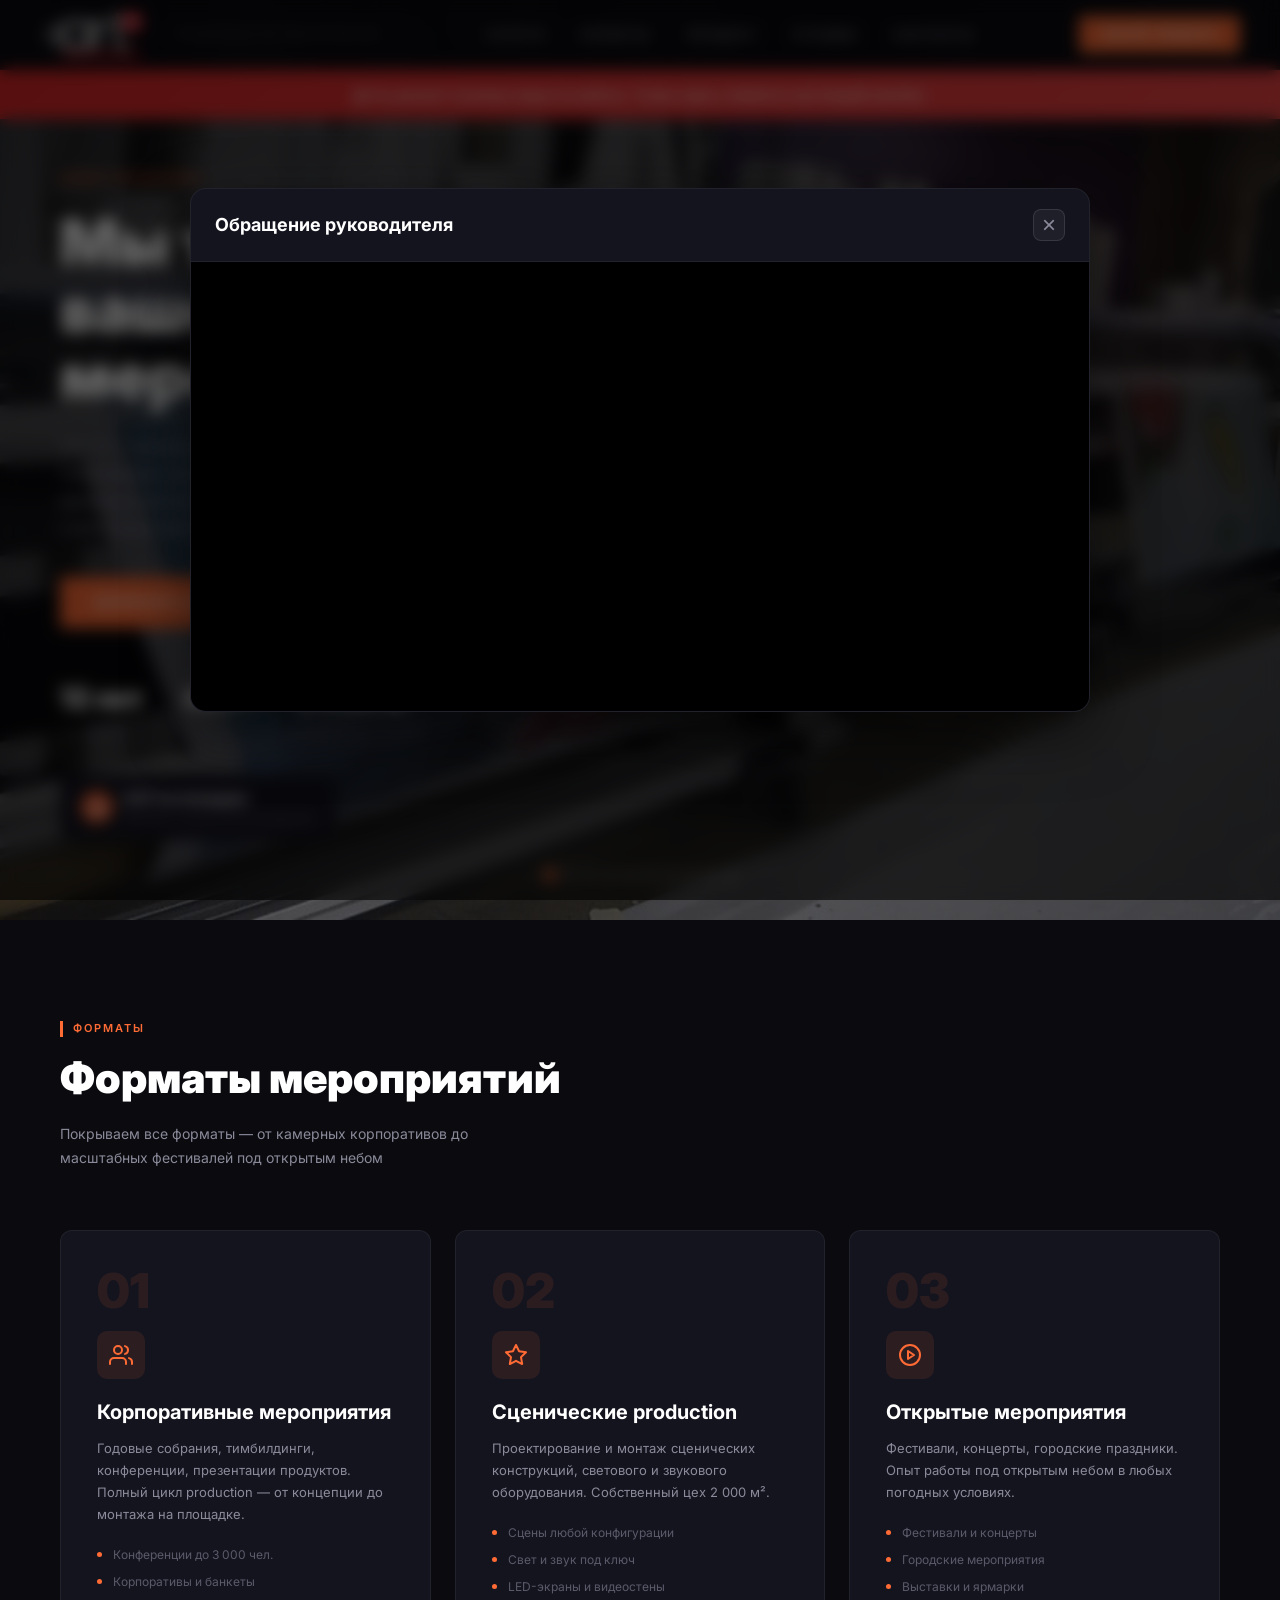
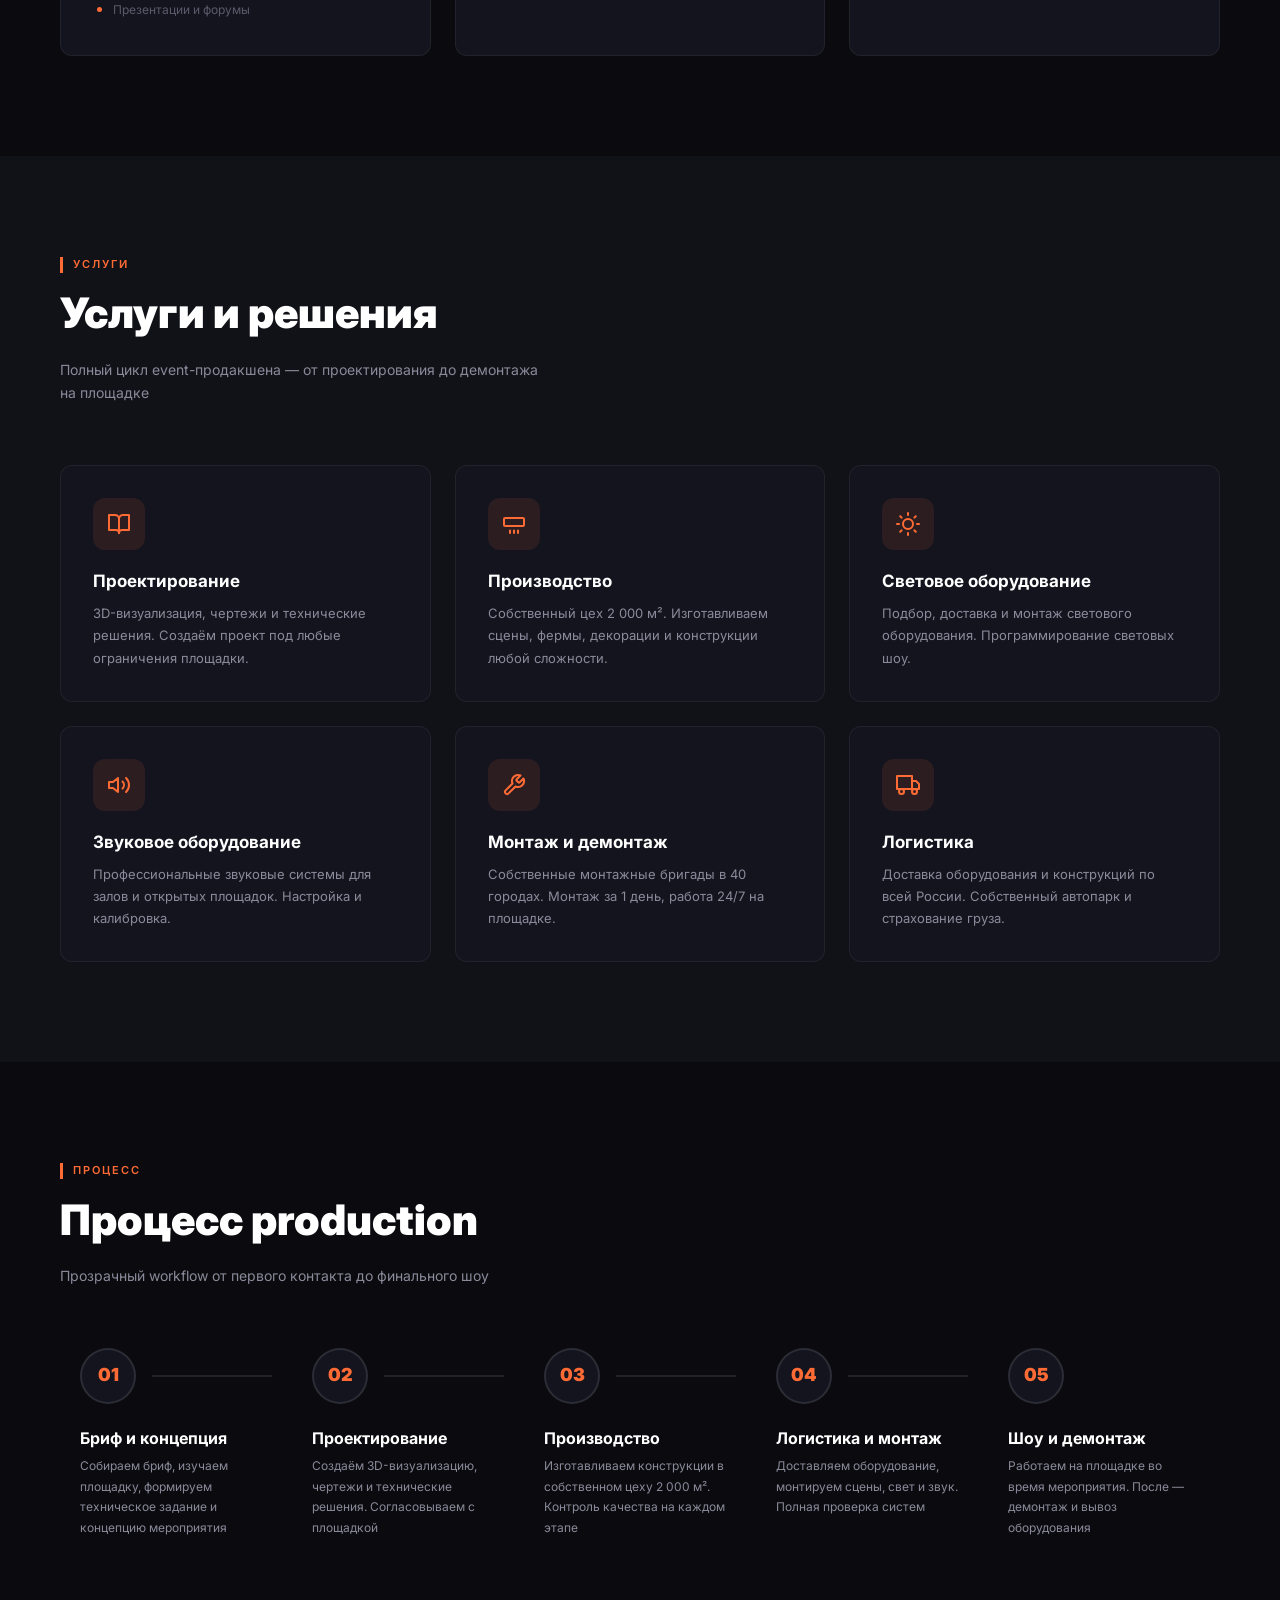
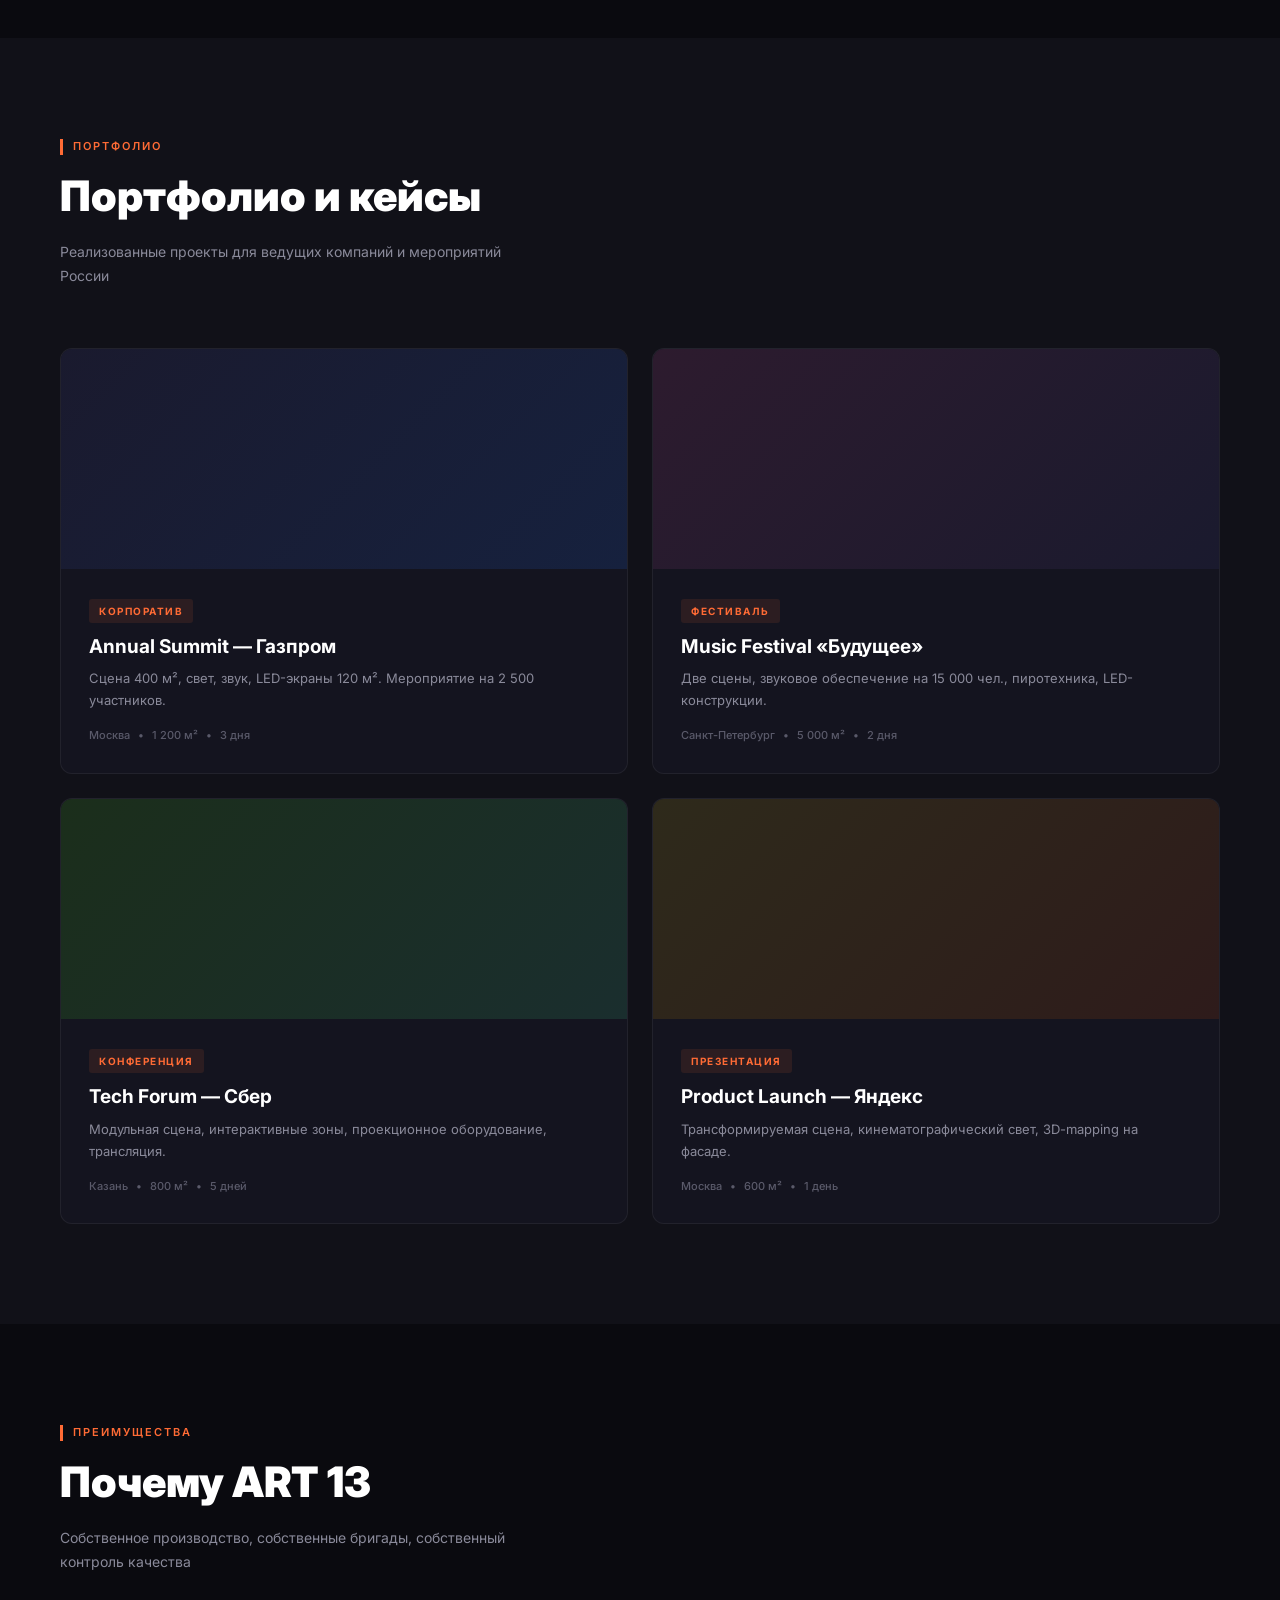
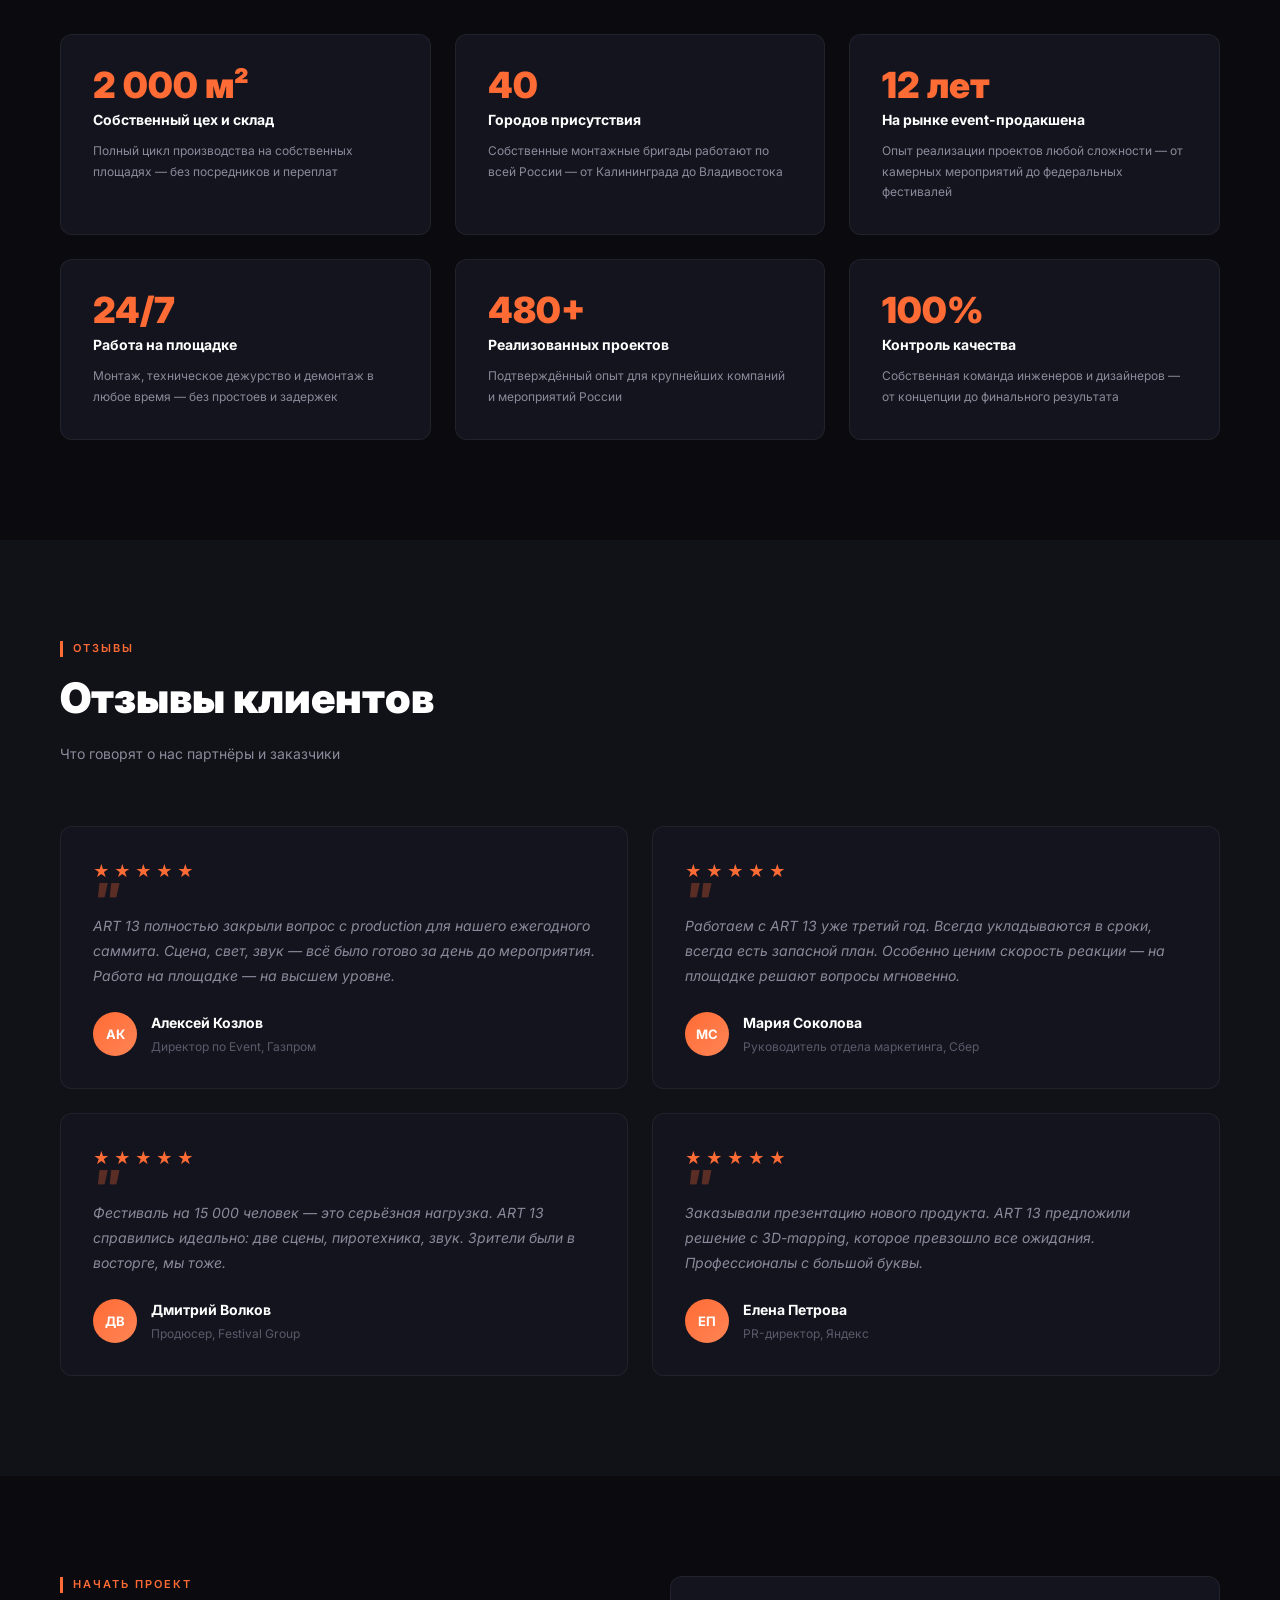
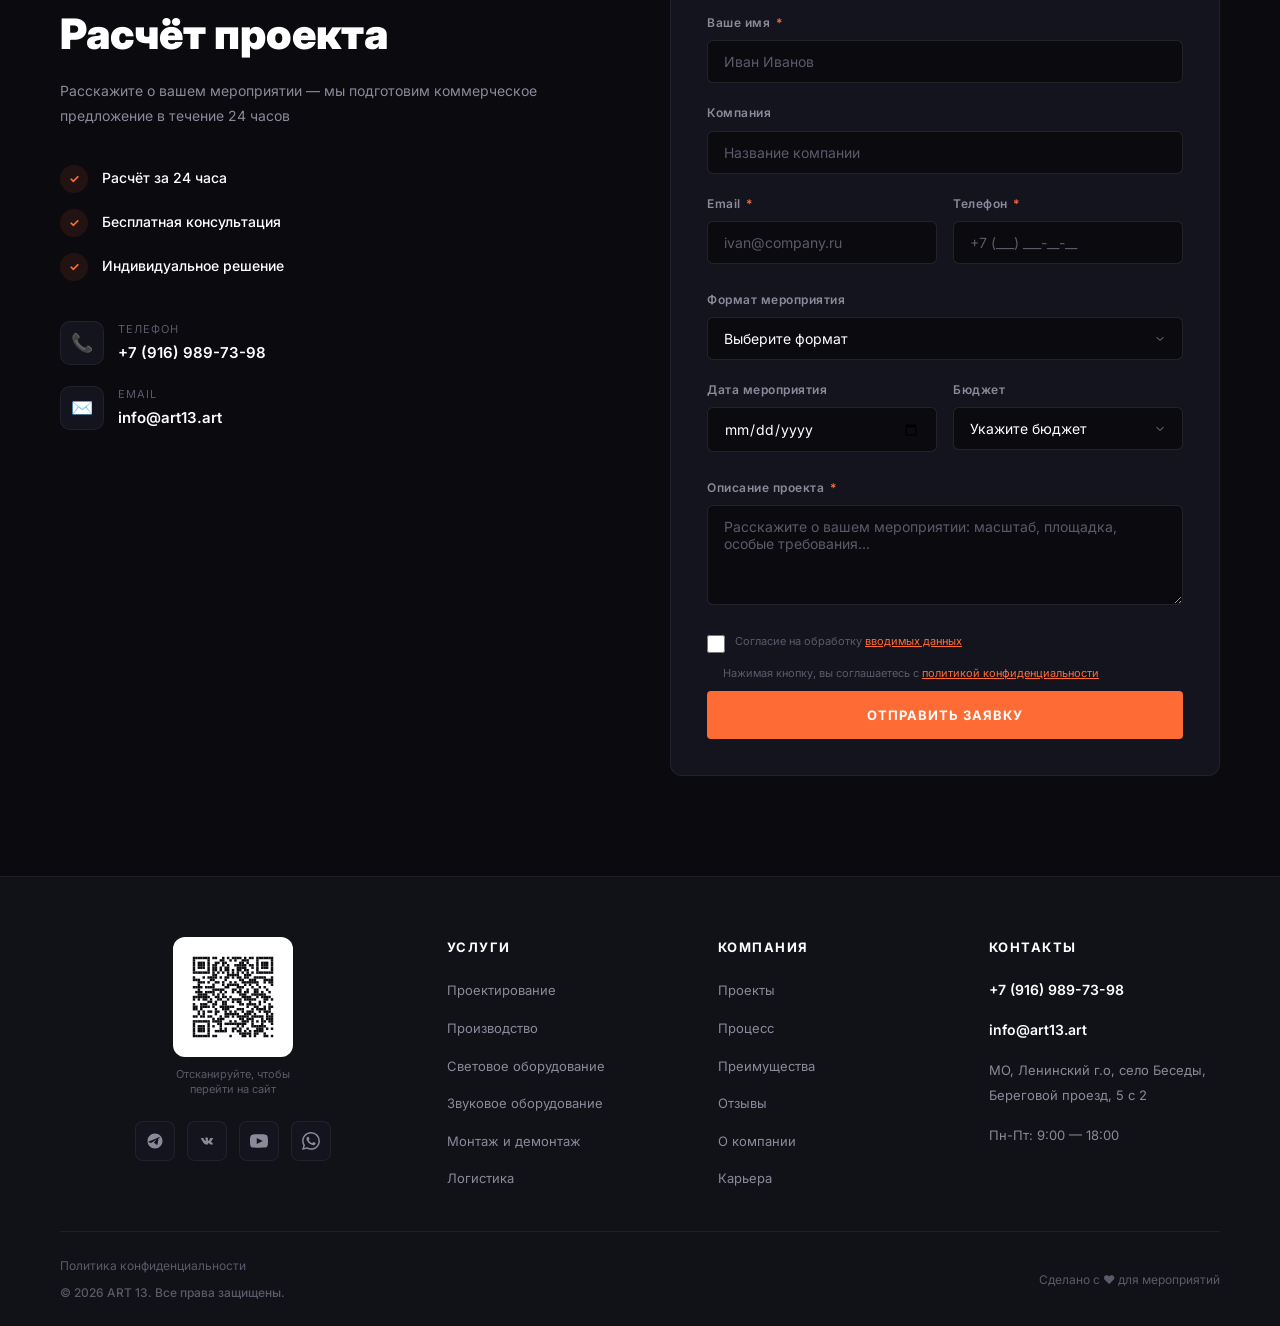
==== index.html @ a1973785 "Доработка функционала модалки. Теперь будет показывать 1 раз за посещение сайта независимо от перехо" ====
<!DOCTYPE html>
<html lang="ru">
<head>
    <meta charset="UTF-8">
    <meta name="viewport" content="width=device-width, initial-scale=1.0">
    <title>ART 13 — Производственная компания полного цикла</title>
    <meta name="description" content="ART 13 — event-продакшен полного цикла: проектирование, производство и монтаж сцен, света, звука и декораций для мероприятий. Цех 2000 м², монтаж в 40 городах.">
    <meta name="keywords" content="event продакшен, монтаж сцен, световое оборудование, звуковое оборудование, производство сцен, организация мероприятий, ART 13">
    <meta property="og:title" content="ART 13 — Event-продакшен полного цикла">
    <meta property="og:description" content="Проектирование, производство и монтаж сцен, света, звука и декораций. Цех 2000 м², монтаж в 40 городах.">
    <meta property="og:type" content="website">
    <meta property="og:url" content="https://art13.art/">
    <meta property="og:image" content="https://art13.art/image/og-image.png">
    <meta name="author" content="Peter Razumkin">
    <link rel="icon" type="image/svg+xml" href="image/favicon.svg">
    <link rel="icon" type="image/png" sizes="32x32" href="image/favicon-32.png">
    <link rel="icon" type="image/png" sizes="16x16" href="image/favicon-16.png">
    <link rel="icon" type="image/png" sizes="512x512" href="image/favicon-512.png">
    <link rel="apple-touch-icon" sizes="180x180" href="image/apple-touch-icon.png">
    <link rel="preconnect" href="https://fonts.googleapis.com">
    <link rel="preconnect" href="https://fonts.gstatic.com" crossorigin>
    <link href="https://fonts.googleapis.com/css2?family=Inter:wght@400;500;600;700;900&display=swap" rel="stylesheet">
    <link rel="stylesheet" href="style.css">
    <style>
        /* ===== LOADER ===== */
        .loader {
            position: fixed;
            inset: 0;
            z-index: 99999;
            background: #0a0a0f;
            display: flex;
            align-items: center;
            justify-content: center;
            transition: opacity 0.5s ease, visibility 0.5s ease;
        }

        .loader--hidden {
            opacity: 0;
            visibility: hidden;
        }

        .loader-spinner {
            width: 40px;
            height: 40px;
            border: 3px solid rgba(255, 107, 53, 0.2);
            border-top-color: var(--accent);
            border-radius: 50%;
            animation: spin 0.8s linear infinite;
        }

        @keyframes spin {
            to { transform: rotate(360deg); }
        }
    </style>
</head>
<body>
    <!-- Loader -->
    <div class="loader" id="loader">
        <div class="loader-spinner"></div>
    </div>

    <!-- Header -->
    <header class="header">
        <div class="header-inner">
            <a href="#" class="logo">
                <img src="image/ART13.png" alt="ART 13" class="logo-img">
                <span class="logo-sub">Производство мероприятий</span>
            </a>
            <nav class="nav">
                <a href="#services">Услуги</a>
                <a href="#projects">Проекты</a>
                <a href="#process">Процесс</a>
                <a href="#reviews">Отзывы</a>
                <a href="#contacts">Контакты</a>
            </nav>
            <a href="#calc" class="btn btn-primary header-btn">Расчёт проекта</a>
        </div>
    </header>

    <!-- Информационная строка -->
    <div class="info-banner" id="infoBanner">
        <div class="container">
            <p class="info-banner-text">⚠️ На данной странице ведутся работы. Скоро здесь появится настоящий контент.</p>
        </div>
    </div>

    <!-- Hero -->
    <section class="hero">
        <!-- Слайдер фона -->
        <div class="hero-slider" id="heroSlider">
            <div class="hero-slide hero-slide--active">
                <img src="slider/1.jpg" alt="ART 13 — Проект 1">
                <div class="hero-slide-overlay"></div>
            </div>
            <div class="hero-slide">
                <img src="slider/2.jpg" alt="ART 13 — Проект 2">
                <div class="hero-slide-overlay"></div>
            </div>
            <div class="hero-slide">
                <img src="slider/3.jpg" alt="ART 13 — Проект 3">
                <div class="hero-slide-overlay"></div>
            </div>
            <div class="hero-slide">
                <img src="slider/4.jpg" alt="ART 13 — Проект 4">
                <div class="hero-slide-overlay"></div>
            </div>
            <div class="hero-slide">
                <img src="slider/5.jpg" alt="ART 13 — Проект 5">
                <div class="hero-slide-overlay"></div>
            </div>
            <div class="hero-slide">
                <img src="slider/6.jpg" alt="ART 13 — Проект 6">
                <div class="hero-slide-overlay"></div>
            </div>
            <div class="hero-slide">
                <img src="slider/7.jpg" alt="ART 13 — Проект 7">
                <div class="hero-slide-overlay"></div>
            </div>
            <div class="hero-slide">
                <img src="slider/8.jpg" alt="ART 13 — Проект 8">
                <div class="hero-slide-overlay"></div>
            </div>
            <div class="hero-slide">
                <img src="slider/9.jpg" alt="ART 13 — Проект 9">
                <div class="hero-slide-overlay"></div>
            </div>
            <div class="hero-slide">
                <img src="slider/10.jpg" alt="ART 13 — Проект 10">
                <div class="hero-slide-overlay"></div>
            </div>
        </div>

        <div class="container">
            <div class="hero-inner">
                <div class="hero-content">
                <div class="hero-badge animate-on-scroll">
                    <span>Event-продакшен</span> полного цикла · 40 городов
                </div>
                <h1 class="animate-on-scroll" style="transition-delay: 0.1s;">Мы там, где ваше мероприятие</h1>
                <p class="hero-text animate-on-scroll" style="transition-delay: 0.2s;">
                    ART 13 — производственная компания полного цикла. Проектируем, производим и монтируем сцены, свет, звук и декорации для мероприятий любого масштаба. Свой цех 2 000 м² и монтажные бригады в 40 городах.
                </p>
                <div class="hero-buttons animate-on-scroll" style="transition-delay: 0.3s;">
                    <a href="#calc" class="btn btn-primary">Запросить расчёт</a>
                    <a href="#projects" class="btn btn-outline">Смотреть проекты</a>
                </div>
                <div class="hero-stats animate-on-scroll" style="transition-delay: 0.4s;">
                    <div class="hero-stat">
                        <span class="hero-stat-value">12 лет</span>
                        <span class="hero-stat-label">На рынке</span>
                    </div>
                    <div class="hero-stat">
                        <span class="hero-stat-value">480+</span>
                        <span class="hero-stat-label">Проектов</span>
                    </div>
                    <div class="hero-stat">
                        <span class="hero-stat-value">2 000 м²</span>
                        <span class="hero-stat-label">Свой цех и склад</span>
                    </div>
                </div>
                <div class="hero-visual-badge animate-on-scroll animate--left" style="transition-delay: 0.5s;">
                        <div class="icon">⏰</div>
                        <div>
                            <div style="font-size: 14px; font-weight: 700;">24/7 на площадке</div>
                            <div style="font-size: 11px; color: var(--text-muted);">Монтаж и техническое дежурство</div>
                        </div>
                    </div>
                </div>
            </div>
        </div>

        <!-- Video Modal -->
        <div class="video-modal" id="videoModal">
            <div class="video-modal-overlay" id="videoModalOverlay"></div>
            <div class="video-modal-content">
                <div class="video-modal-inner">
                    <div class="video-modal-header">
                        <h3 class="video-modal-title">Обращение руководителя</h3>
                        <button class="video-modal-close" id="videoModalClose">&times;</button>
                    </div>
                    <div class="video-modal-video">
                        <video id="modalVideo" playsinline>
                            <source src="video/ceo-video.mp4" type="video/mp4">
                            Ваш браузер не поддерживает видео.
                        </video>
                    </div>
                </div>
            </div>
        </div>

        <!-- Slider Navigation -->
        <div class="hero-slider-nav" id="heroSliderNav">
            <button class="hero-slider-dot hero-slider-dot--active" data-slide="0" aria-label="Слайд 1"></button>
            <button class="hero-slider-dot" data-slide="1" aria-label="Слайд 2"></button>
            <button class="hero-slider-dot" data-slide="2" aria-label="Слайд 3"></button>
            <button class="hero-slider-dot" data-slide="3" aria-label="Слайд 4"></button>
            <button class="hero-slider-dot" data-slide="4" aria-label="Слайд 5"></button>
            <button class="hero-slider-dot" data-slide="5" aria-label="Слайд 6"></button>
            <button class="hero-slider-dot" data-slide="6" aria-label="Слайд 7"></button>
            <button class="hero-slider-dot" data-slide="7" aria-label="Слайд 8"></button>
            <button class="hero-slider-dot" data-slide="8" aria-label="Слайд 9"></button>
            <button class="hero-slider-dot" data-slide="9" aria-label="Слайд 10"></button>
        </div>
    </section>

    <!-- Main -->
    <main>
        <!-- Section 01 — Форматы мероприятий -->
        <section class="section formats" id="services">
            <div class="container">
                <div class="section-header animate-on-scroll">
                    <div class="section-label">Форматы</div>
                    <h2 class="section-title">Форматы мероприятий</h2>
                    <p class="section-desc">Покрываем все форматы — от камерных корпоративов до масштабных фестивалей под открытым небом</p>
                </div>
                <div class="formats-grid">
                    <div class="format-card animate-on-scroll" data-delay="1">
                        <div class="format-card-number">01</div>
                        <div class="format-card-icon">
                            <svg width="24" height="24" viewBox="0 0 24 24" fill="none" stroke="currentColor" stroke-width="2" stroke-linecap="round" stroke-linejoin="round">
                                <path d="M17 21v-2a4 4 0 0 0-4-4H5a4 4 0 0 0-4 4v2"/>
                                <circle cx="9" cy="7" r="4"/>
                                <path d="M23 21v-2a4 4 0 0 0-3-3.87"/>
                                <path d="M16 3.13a4 4 0 0 1 0 7.75"/>
                            </svg>
                        </div>
                        <h3 class="format-card-title">Корпоративные мероприятия</h3>
                        <p class="format-card-desc">Годовые собрания, тимбилдинги, конференции, презентации продуктов. Полный цикл production — от концепции до монтажа на площадке.</p>
                        <ul class="format-card-list">
                            <li>Конференции до 3 000 чел.</li>
                            <li>Корпоративы и банкеты</li>
                            <li>Презентации и форумы</li>
                        </ul>
                    </div>
                    <div class="format-card animate-on-scroll" data-delay="2">
                        <div class="format-card-number">02</div>
                        <div class="format-card-icon">
                            <svg width="24" height="24" viewBox="0 0 24 24" fill="none" stroke="currentColor" stroke-width="2" stroke-linecap="round" stroke-linejoin="round">
                                <polygon points="12 2 15.09 8.26 22 9.27 17 14.14 18.18 21.02 12 17.77 5.82 21.02 7 14.14 2 9.27 8.91 8.26 12 2"/>
                            </svg>
                        </div>
                        <h3 class="format-card-title">Сценические production</h3>
                        <p class="format-card-desc">Проектирование и монтаж сценических конструкций, светового и звукового оборудования. Собственный цех 2 000 м².</p>
                        <ul class="format-card-list">
                            <li>Сцены любой конфигурации</li>
                            <li>Свет и звук под ключ</li>
                            <li>LED-экраны и видеостены</li>
                        </ul>
                    </div>
                    <div class="format-card animate-on-scroll" data-delay="3">
                        <div class="format-card-number">03</div>
                        <div class="format-card-icon">
                            <svg width="24" height="24" viewBox="0 0 24 24" fill="none" stroke="currentColor" stroke-width="2" stroke-linecap="round" stroke-linejoin="round">
                                <circle cx="12" cy="12" r="10"/>
                                <polygon points="10 8 16 12 10 16 10 8"/>
                            </svg>
                        </div>
                        <h3 class="format-card-title">Открытые мероприятия</h3>
                        <p class="format-card-desc">Фестивали, концерты, городские праздники. Опыт работы под открытым небом в любых погодных условиях.</p>
                        <ul class="format-card-list">
                            <li>Фестивали и концерты</li>
                            <li>Городские мероприятия</li>
                            <li>Выставки и ярмарки</li>
                        </ul>
                    </div>
                </div>
            </div>
        </section>

        <!-- Section 02 — Услуги и решения -->
        <section class="section services" id="services-detail">
            <div class="container">
                <div class="section-header animate-on-scroll">
                    <div class="section-label">Услуги</div>
                    <h2 class="section-title">Услуги и решения</h2>
                    <p class="section-desc">Полный цикл event-продакшена — от проектирования до демонтажа на площадке</p>
                </div>
                <div class="services-grid">
                    <div class="service-card animate-on-scroll" data-delay="1">
                        <div class="service-card-icon">
                            <svg width="24" height="24" viewBox="0 0 24 24" fill="none" stroke="currentColor" stroke-width="2" stroke-linecap="round" stroke-linejoin="round">
                                <path d="M2 3h6a4 4 0 0 1 4 4v14a3 3 0 0 0-3-3H2z"/>
                                <path d="M22 3h-6a4 4 0 0 0-4 4v14a3 3 0 0 1 3-3h7z"/>
                            </svg>
                        </div>
                        <h3 class="service-card-title">Проектирование</h3>
                        <p class="service-card-desc">3D-визуализация, чертежи и технические решения. Создаём проект под любые ограничения площадки.</p>
                    </div>
                    <div class="service-card">
                        <div class="service-card-icon">
                            <svg width="24" height="24" viewBox="0 0 24 24" fill="none" stroke="currentColor" stroke-width="2" stroke-linecap="round" stroke-linejoin="round">
                                <rect x="2" y="6" width="20" height="8" rx="1"/>
                                <path d="M12 18.5v2.5"/>
                                <path d="M8 18.5v2.5"/>
                                <path d="M16 18.5v2.5"/>
                            </svg>
                        </div>
                        <h3 class="service-card-title">Производство</h3>
                        <p class="service-card-desc">Собственный цех 2 000 м². Изготавливаем сцены, фермы, декорации и конструкции любой сложности.</p>
                    </div>
                    <div class="service-card animate-on-scroll" data-delay="2">
                        <div class="service-card-icon">
                            <svg width="24" height="24" viewBox="0 0 24 24" fill="none" stroke="currentColor" stroke-width="2" stroke-linecap="round" stroke-linejoin="round">
                                <circle cx="12" cy="12" r="5"/>
                                <line x1="12" y1="1" x2="12" y2="3"/>
                                <line x1="12" y1="21" x2="12" y2="23"/>
                                <line x1="4.22" y1="4.22" x2="5.64" y2="5.64"/>
                                <line x1="18.36" y1="18.36" x2="19.78" y2="19.78"/>
                                <line x1="1" y1="12" x2="3" y2="12"/>
                                <line x1="21" y1="12" x2="23" y2="12"/>
                                <line x1="4.22" y1="19.78" x2="5.64" y2="18.36"/>
                                <line x1="18.36" y1="5.64" x2="19.78" y2="4.22"/>
                            </svg>
                        </div>
                        <h3 class="service-card-title">Световое оборудование</h3>
                        <p class="service-card-desc">Подбор, доставка и монтаж светового оборудования. Программирование световых шоу.</p>
                    </div>
                    <div class="service-card animate-on-scroll" data-delay="3">
                        <div class="service-card-icon">
                            <svg width="24" height="24" viewBox="0 0 24 24" fill="none" stroke="currentColor" stroke-width="2" stroke-linecap="round" stroke-linejoin="round">
                                <polygon points="11 5 6 9 2 9 2 15 6 15 11 19 11 5"/>
                                <path d="M19.07 4.93a10 10 0 0 1 0 14.14"/>
                                <path d="M15.54 8.46a5 5 0 0 1 0 7.07"/>
                            </svg>
                        </div>
                        <h3 class="service-card-title">Звуковое оборудование</h3>
                        <p class="service-card-desc">Профессиональные звуковые системы для залов и открытых площадок. Настройка и калибровка.</p>
                    </div>
                    <div class="service-card animate-on-scroll" data-delay="4">
                        <div class="service-card-icon">
                            <svg width="24" height="24" viewBox="0 0 24 24" fill="none" stroke="currentColor" stroke-width="2" stroke-linecap="round" stroke-linejoin="round">
                                <path d="M14.7 6.3a1 1 0 0 0 0 1.4l1.6 1.6a1 1 0 0 0 1.4 0l3.77-3.77a6 6 0 0 1-7.94 7.94l-6.91 6.91a2.12 2.12 0 0 1-3-3l6.91-6.91a6 6 0 0 1 7.94-7.94l-3.76 3.76z"/>
                            </svg>
                        </div>
                        <h3 class="service-card-title">Монтаж и демонтаж</h3>
                        <p class="service-card-desc">Собственные монтажные бригады в 40 городах. Монтаж за 1 день, работа 24/7 на площадке.</p>
                    </div>
                    <div class="service-card animate-on-scroll" data-delay="5">
                        <div class="service-card-icon">
                            <svg width="24" height="24" viewBox="0 0 24 24" fill="none" stroke="currentColor" stroke-width="2" stroke-linecap="round" stroke-linejoin="round">
                                <rect x="1" y="3" width="15" height="13"/>
                                <polygon points="16 8 20 8 23 11 23 16 16 16 16 8"/>
                                <circle cx="5.5" cy="18.5" r="2.5"/>
                                <circle cx="18.5" cy="18.5" r="2.5"/>
                            </svg>
                        </div>
                        <h3 class="service-card-title">Логистика</h3>
                        <p class="service-card-desc">Доставка оборудования и конструкций по всей России. Собственный автопарк и страхование груза.</p>
                    </div>
                </div>
            </div>
        </section>

        <!-- Section 03 — Процесс production -->
        <section class="section process animate-on-scroll" id="process">
            <div class="container">
                <div class="section-header animate-on-scroll">
                    <div class="section-label">Процесс</div>
                    <h2 class="section-title">Процесс production</h2>
                    <p class="section-desc">Прозрачный workflow от первого контакта до финального шоу</p>
                </div>
                <div class="process-timeline">
                    <div class="process-step animate-on-scroll" data-delay="1">
                        <div class="process-step-header">
                            <div class="process-step-number">01</div>
                            <div class="process-step-line"></div>
                        </div>
                        <h3 class="process-step-title">Бриф и концепция</h3>
                        <p class="process-step-desc">Собираем бриф, изучаем площадку, формируем техническое задание и концепцию мероприятия</p>
                    </div>
                    <div class="process-step animate-on-scroll" data-delay="2">
                        <div class="process-step-header">
                            <div class="process-step-number">02</div>
                            <div class="process-step-line"></div>
                        </div>
                        <h3 class="process-step-title">Проектирование</h3>
                        <p class="process-step-desc">Создаём 3D-визуализацию, чертежи и технические решения. Согласовываем с площадкой</p>
                    </div>
                    <div class="process-step animate-on-scroll" data-delay="3">
                        <div class="process-step-header">
                            <div class="process-step-number">03</div>
                            <div class="process-step-line"></div>
                        </div>
                        <h3 class="process-step-title">Производство</h3>
                        <p class="process-step-desc">Изготавливаем конструкции в собственном цеху 2 000 м². Контроль качества на каждом этапе</p>
                    </div>
                    <div class="process-step animate-on-scroll" data-delay="4">
                        <div class="process-step-header">
                            <div class="process-step-number">04</div>
                            <div class="process-step-line"></div>
                        </div>
                        <h3 class="process-step-title">Логистика и монтаж</h3>
                        <p class="process-step-desc">Доставляем оборудование, монтируем сцены, свет и звук. Полная проверка систем</p>
                    </div>
                    <div class="process-step animate-on-scroll" data-delay="5">
                        <div class="process-step-header">
                            <div class="process-step-number">05</div>
                        </div>
                        <h3 class="process-step-title">Шоу и демонтаж</h3>
                        <p class="process-step-desc">Работаем на площадке во время мероприятия. После — демонтаж и вывоз оборудования</p>
                    </div>
                </div>
            </div>
        </section>

        <!-- Section 04 — Портфолио/кейсы -->
        <section class="section portfolio" id="projects">
            <div class="container">
                <div class="section-header animate-on-scroll">
                    <div class="section-label">Портфолио</div>
                    <h2 class="section-title">Портфолио и кейсы</h2>
                    <p class="section-desc">Реализованные проекты для ведущих компаний и мероприятий России</p>
                </div>
                <div class="portfolio-grid">
                    <a href="portfolio-01.html" class="portfolio-card animate-on-scroll" data-delay="1">
                        <div class="portfolio-card-image" style="background: linear-gradient(135deg, #1a1a2e, #16213e);">
                            <div class="portfolio-card-overlay">
                                <span>Смотреть кейс</span>
                            </div>
                        </div>
                        <div class="portfolio-card-content">
                            <div class="portfolio-card-tag">Корпоратив</div>
                            <h3 class="portfolio-card-title">Annual Summit — Газпром</h3>
                            <p class="portfolio-card-desc">Сцена 400 м², свет, звук, LED-экраны 120 м². Мероприятие на 2 500 участников.</p>
                            <div class="portfolio-card-meta">
                                <span>Москва</span>
                                <span>•</span>
                                <span>1 200 м²</span>
                                <span>•</span>
                                <span>3 дня</span>
                            </div>
                        </div>
                    </a>
                    <a href="portfolio-02.html" class="portfolio-card animate-on-scroll" data-delay="2">
                        <div class="portfolio-card-image" style="background: linear-gradient(135deg, #2d1b2e, #1a1a2e);">
                            <div class="portfolio-card-overlay">
                                <span>Смотреть кейс</span>
                            </div>
                        </div>
                        <div class="portfolio-card-content">
                            <div class="portfolio-card-tag">Фестиваль</div>
                            <h3 class="portfolio-card-title">Music Festival «Будущее»</h3>
                            <p class="portfolio-card-desc">Две сцены, звуковое обеспечение на 15 000 чел., пиротехника, LED-конструкции.</p>
                            <div class="portfolio-card-meta">
                                <span>Санкт-Петербург</span>
                                <span>•</span>
                                <span>5 000 м²</span>
                                <span>•</span>
                                <span>2 дня</span>
                            </div>
                        </div>
                    </a>
                    <a href="portfolio-03.html" class="portfolio-card animate-on-scroll" data-delay="3">
                        <div class="portfolio-card-image" style="background: linear-gradient(135deg, #1b2e1b, #1a2e2e);">
                            <div class="portfolio-card-overlay">
                                <span>Смотреть кейс</span>
                            </div>
                        </div>
                        <div class="portfolio-card-content">
                            <div class="portfolio-card-tag">Конференция</div>
                            <h3 class="portfolio-card-title">Tech Forum — Сбер</h3>
                            <p class="portfolio-card-desc">Модульная сцена, интерактивные зоны, проекционное оборудование, трансляция.</p>
                            <div class="portfolio-card-meta">
                                <span>Казань</span>
                                <span>•</span>
                                <span>800 м²</span>
                                <span>•</span>
                                <span>5 дней</span>
                            </div>
                        </div>
                    </a>
                    <a href="portfolio-04.html" class="portfolio-card animate-on-scroll" data-delay="4">
                        <div class="portfolio-card-image" style="background: linear-gradient(135deg, #2e2a1b, #2e1b1b);">
                            <div class="portfolio-card-overlay">
                                <span>Смотреть кейс</span>
                            </div>
                        </div>
                        <div class="portfolio-card-content">
                            <div class="portfolio-card-tag">Презентация</div>
                            <h3 class="portfolio-card-title">Product Launch — Яндекс</h3>
                            <p class="portfolio-card-desc">Трансформируемая сцена, кинематографический свет, 3D-mapping на фасаде.</p>
                            <div class="portfolio-card-meta">
                                <span>Москва</span>
                                <span>•</span>
                                <span>600 м²</span>
                                <span>•</span>
                                <span>1 день</span>
                            </div>
                        </div>
                    </a>
                </div>
            </div>
        </section>          

        <!-- Section 05 — Почему ART 13 -->
        <section class="section advantages" id="advantages">
            <div class="container">
                <div class="section-header animate-on-scroll">
                    <div class="section-label">Преимущества</div>
                    <h2 class="section-title">Почему ART 13</h2>
                    <p class="section-desc">Собственное производство, собственные бригады, собственный контроль качества</p>
                </div>
                <div class="advantages-grid">
                    <div class="advantage-card animate-on-scroll" data-delay="1">
                        <div class="advantage-card-value">2 000 м²</div>
                        <div class="advantage-card-label">Собственный цех и склад</div>
                        <p class="advantage-card-desc">Полный цикл производства на собственных площадях — без посредников и переплат</p>
                    </div>
                    <div class="advantage-card">
                        <div class="advantage-card-value">40</div>
                        <div class="advantage-card-label">Городов присутствия</div>
                        <p class="advantage-card-desc">Собственные монтажные бригады работают по всей России — от Калининграда до Владивостока</p>
                    </div>
                    <div class="advantage-card">
                        <div class="advantage-card-value">12 лет</div>
                        <div class="advantage-card-label">На рынке event-продакшена</div>
                        <p class="advantage-card-desc">Опыт реализации проектов любой сложности — от камерных мероприятий до федеральных фестивалей</p>
                    </div>
                    <div class="advantage-card animate-on-scroll" data-delay="3">
                        <div class="advantage-card-value">24/7</div>
                        <div class="advantage-card-label">Работа на площадке</div>
                        <p class="advantage-card-desc">Монтаж, техническое дежурство и демонтаж в любое время — без простоев и задержек</p>
                    </div>
                    <div class="advantage-card animate-on-scroll" data-delay="4">
                        <div class="advantage-card-value">480+</div>
                        <div class="advantage-card-label">Реализованных проектов</div>
                        <p class="advantage-card-desc">Подтверждённый опыт для крупнейших компаний и мероприятий России</p>
                    </div>
                    <div class="advantage-card animate-on-scroll" data-delay="5">
                        <div class="advantage-card-value">100%</div>
                        <div class="advantage-card-label">Контроль качества</div>
                        <p class="advantage-card-desc">Собственная команда инженеров и дизайнеров — от концепции до финального результата</p>
                    </div>
                </div>
            </div>
        </section>

        <!-- Section 06 — Отзывы клиентов -->
        <section class="section reviews" id="reviews">
            <div class="container">
                <div class="section-header animate-on-scroll">
                    <div class="section-label">Отзывы</div>
                    <h2 class="section-title">Отзывы клиентов</h2>
                    <p class="section-desc">Что говорят о нас партнёры и заказчики</p>
                </div>
                <div class="reviews-grid">
                    <div class="review-card animate-on-scroll" data-delay="1">
                        <div class="review-card-stars">
                            <span>★</span><span>★</span><span>★</span><span>★</span><span>★</span>
                        </div>
                        <p class="review-card-text">ART 13 полностью закрыли вопрос с production для нашего ежегодного саммита. Сцена, свет, звук — всё было готово за день до мероприятия. Работа на площадке — на высшем уровне.</p>
                        <div class="review-card-author">
                            <div class="review-card-avatar">АК</div>
                            <div>
                                <div class="review-card-name">Алексей Козлов</div>
                                <div class="review-card-role">Директор по Event, Газпром</div>
                            </div>
                        </div>
                    </div>
                    <div class="review-card">
                        <div class="review-card-stars">
                            <span>★</span><span>★</span><span>★</span><span>★</span><span>★</span>
                        </div>
                        <p class="review-card-text">Работаем с ART 13 уже третий год. Всегда укладываются в сроки, всегда есть запасной план. Особенно ценим скорость реакции — на площадке решают вопросы мгновенно.</p>
                        <div class="review-card-author">
                            <div class="review-card-avatar">МС</div>
                            <div>
                                <div class="review-card-name">Мария Соколова</div>
                                <div class="review-card-role">Руководитель отдела маркетинга, Сбер</div>
                            </div>
                        </div>
                    </div>
                    <div class="review-card animate-on-scroll" data-delay="2">
                        <div class="review-card-stars">
                            <span>★</span><span>★</span><span>★</span><span>★</span><span>★</span>
                        </div>
                        <p class="review-card-text">Фестиваль на 15 000 человек — это серьёзная нагрузка. ART 13 справились идеально: две сцены, пиротехника, звук. Зрители были в восторге, мы тоже.</p>
                        <div class="review-card-author">
                            <div class="review-card-avatar">ДВ</div>
                            <div>
                                <div class="review-card-name">Дмитрий Волков</div>
                                <div class="review-card-role">Продюсер, Festival Group</div>
                            </div>
                        </div>
                    </div>
                    <div class="review-card animate-on-scroll" data-delay="3">
                        <div class="review-card-stars">
                            <span>★</span><span>★</span><span>★</span><span>★</span><span>★</span>
                        </div>
                        <p class="review-card-text">Заказывали презентацию нового продукта. ART 13 предложили решение с 3D-mapping, которое превзошло все ожидания. Профессионалы с большой буквы.</p>
                        <div class="review-card-author">
                            <div class="review-card-avatar">ЕП</div>
                            <div>
                                <div class="review-card-name">Елена Петрова</div>
                                <div class="review-card-role">PR-директор, Яндекс</div>
                            </div>
                        </div>
                    </div>
                </div>
            </div>
        </section>

        <!-- Section 07 — Расчёт проекта + форма -->
        <section class="section calc" id="calc">
            <div class="container">
                <div class="calc-inner">
                    <div class="calc-info animate-on-scroll">
                        <div class="section-label">Начать проект</div>
                        <h2 class="section-title">Расчёт проекта</h2>
                        <p class="calc-desc">Расскажите о вашем мероприятии — мы подготовим коммерческое предложение в течение 24 часов</p>
                        <div class="calc-features">
                            <div class="calc-feature">
                                <div class="calc-feature-icon">✓</div>
                                <span>Расчёт за 24 часа</span>
                            </div>
                            <div class="calc-feature">
                                <div class="calc-feature-icon">✓</div>
                                <span>Бесплатная консультация</span>
                            </div>
                            <div class="calc-feature">
                                <div class="calc-feature-icon">✓</div>
                                <span>Индивидуальное решение</span>
                            </div>
                        </div>
                        <div class="calc-contacts">
                            <div class="calc-contact-item">
                                <div class="calc-contact-icon">📞</div>
                                <div>
                                    <div class="calc-contact-label">Телефон</div>
                                    <a href="tel:+74951234567" class="calc-contact-value">+7 (916) 989-73-98</a>
                                </div>
                            </div>
                            <div class="calc-contact-item">
                                <div class="calc-contact-icon">✉️</div>
                                <div>
                                    <div class="calc-contact-label">Email</div>
                                    <a href="mailto:info@art13.ru" class="calc-contact-value">info@art13.art</a>
                                </div>
                            </div>
                        </div>
                    </div>
                    <form class="calc-form animate-on-scroll animate--right" id="contactForm" novalidate>
                        <!-- Honeypot — защита от ботов (скрытое поле) -->
                        <div class="form-honeypot">
                            <label for="website">Не заполняйте это поле</label>
                            <input type="text" id="website" name="website" tabindex="-1" autocomplete="off">
                        </div>

                        <div class="form-group" data-validate="required">
                            <label for="name">Ваше имя <span class="required-star">*</span></label>
                            <input type="text" id="name" name="name" placeholder="Иван Иванов" required autocomplete="name">
                            <span class="error-message"></span>
                        </div>
                        <div class="form-group">
                            <label for="company">Компания</label>
                            <input type="text" id="company" name="company" placeholder="Название компании" autocomplete="organization">
                        </div>
                        <div class="form-row">
                            <div class="form-group" data-validate="email">
                                <label for="email">Email <span class="required-star">*</span></label>
                                <input type="email" id="email" name="email" placeholder="ivan@company.ru" required autocomplete="email">
                                <span class="error-message"></span>
                            </div>
                            <div class="form-group" data-validate="phone">
                                <label for="phone">Телефон <span class="required-star">*</span></label>
                                <input type="tel" id="phone" name="phone" placeholder="+7 (___) ___-__-__" required autocomplete="tel">
                                <span class="error-message"></span>
                            </div>
                        </div>
                        <div class="form-group">
                            <label for="format">Формат мероприятия</label>
                            <select id="format" name="format">
                                <option value="">Выберите формат</option>
                                <option value="corporate">Корпоративное мероприятие</option>
                                <option value="stage">Сценический production</option>
                                <option value="open">Открытое мероприятие</option>
                                <option value="other">Другое</option>
                            </select>
                        </div>
                        <div class="form-row">
                            <div class="form-group" data-validate="future-date">
                                <label for="date">Дата мероприятия</label>
                                <input type="date" id="date" name="date" autocomplete="bday-event">
                                <span class="error-message"></span>
                            </div>
                            <div class="form-group">
                                <label for="budget">Бюджет</label>
                                <select id="budget" name="budget">
                                    <option value="">Укажите бюджет</option>
                                    <option value="small">до 500 000 ₽</option>
                                    <option value="medium">500 000 — 1 500 000 ₽</option>
                                    <option value="large">1 500 000 — 5 000 000 ₽</option>
                                    <option value="enterprise">от 5 000 000 ₽</option>
                                </select>
                            </div>
                        </div>
                        <div class="form-group">
                            <label for="message">Описание проекта <span class="required-star">*</span></label>
                            <textarea id="message" name="message" rows="4" placeholder="Расскажите о вашем мероприятии: масштаб, площадка, особые требования..." required></textarea>
                            <span class="error-message"></span>
                        </div>

                        <!-- Согласие на обработку данных -->
                        <div class="form-consent" id="formConsent">
                            <label class="consent-label">
                                <input type="checkbox" id="consentCheck" name="consent" required>
                                <span>Согласие на обработку <a href="#" class="data-info-link" id="dataInfoLink">вводимых данных</a></span>
                            </label>
                            <span class="error-message" id="consentError"></span>
                        </div>

                        <p class="form-note">Нажимая кнопку, вы соглашаетесь с <a href="privacy.html" target="_blank">политикой конфиденциальности</a></p>

                        <button type="submit" class="btn btn-primary form-submit" id="submitBtn">
                            <span class="btn-text">Отправить заявку</span>
                            <span class="btn-loading" style="display:none;">
                                <svg class="loading-spinner" width="18" height="18" viewBox="0 0 24 24" fill="none" stroke="currentColor" stroke-width="2">
                                    <path d="M12 2v4M12 18v4M4.93 4.93l2.83 2.83M16.24 16.24l2.83 2.83M2 12h4M18 12h4M4.93 19.07l2.83-2.83M16.24 7.76l2.83-2.83"/>
                                </svg>
                                Отправка...
                            </span>
                            <span class="btn-success" style="display:none;">✓ Заявка отправлена</span>
                        </button>
                    </form>

                    <!-- Модальное окно — Что такое вводимые данные -->
                    <div class="data-modal" id="dataModal">
                        <div class="data-modal-overlay" id="dataModalOverlay"></div>
                        <div class="data-modal-content">
                            <div class="data-modal-header">
                                <h3 class="data-modal-title">Что такое вводимые данные</h3>
                                <button class="data-modal-close" id="dataModalClose">&times;</button>
                            </div>
                            <div class="data-modal-body">
                                <p><strong>Вводимые данные</strong> — Вводимые данные в форму заявки на сайте art13.art — это информация, которую пользователь самостоятельно заполняет в поля веб-формы, чтобы оставить запрос: связаться с компанией, записаться на услугу, запросить консультацию или информацию о продукте.</p>
                                
                                <h4>Какие данные мы собираем:</h4>
                                <ul>
                                    <li><strong>Обязательные:</strong> ваше имя, email и номер телефона — для связи с вами и подготовки коммерческого предложения</li>
                                    <li><strong>Необязательные:</strong> название компании, формат мероприятия, дата, бюджет и описание проекта — для более точного расчёта стоимости</li>
                                </ul>
                                
                                <h4>Зачем мы это делаем:</h4>
                                <ul>
                                    <li>Обработка вашей заявки и подготовка индивидуального предложения</li>
                                    <li>Связь с вами для уточнения деталей проекта</li>
                                    <li>Улучшение качества наших услуг</li>
                                </ul>
                                
                                <h4>Как мы их защищаем:</h4>
                                <p>Мы принимаем все необходимые организационные и технические меры для защиты ваших данных от несанкционированного доступа. Данные не передаются третьим лицам, за исключением случаев, предусмотренных законодательством РФ.</p>
                                
                                <p>Подробную информацию см. в <a href="privacy.html" target="_blank">полной Политике конфиденциальности</a>.</p>
                            </div>
                            <div class="data-modal-footer">
                                <button class="btn btn-primary" id="dataModalAccept">Понятно</button>
                            </div>
                        </div>
                    </div>
                </div>
            </div>
        </section>

    </main>

    <!-- Footer -->
    <footer class="footer" id="contacts">
        <div class="container">
            <div class="footer-inner">
                <div class="footer-col footer-col--brand">
                    <div class="footer-qr">
                        <img src="image/qr-code.svg" alt="QR-код сайта" class="footer-qr-img">
                        <span class="footer-qr-text">Отсканируйте, чтобы перейти на сайт</span>
                    </div>
                    <div class="footer-socials">
                        <a href="#" class="footer-social" aria-label="Telegram">
                            <svg width="20" height="20" viewBox="0 0 24 24" fill="currentColor">
                                <path d="M12 2C6.48 2 2 6.48 2 12s4.48 10 10 10 10-4.48 10-10S17.52 2 12 2zm4.64 6.8c-.15 1.58-.8 5.42-1.13 7.19-.14.75-.42 1-.68 1.03-.58.05-1.02-.38-1.58-.75-.88-.58-1.38-.94-2.23-1.5-.99-.65-.35-1.01.22-1.59.15-.15 2.71-2.48 2.76-2.69.01-.03.01-.14-.07-.2-.08-.06-.19-.04-.27-.02-.12.03-1.99 1.27-5.62 3.72-.53.36-1.01.54-1.44.53-.47-.01-1.38-.27-2.06-.49-.83-.27-1.49-.42-1.43-.88.03-.24.38-.49 1.05-.75 4.12-1.8 6.87-2.98 8.26-3.55 3.93-1.64 4.75-1.92 5.28-1.93.12 0 .37.03.54.17.14.12.18.28.2.45-.01.06.01.24 0 .38z"/>
                            </svg>
                        </a>
                        <a href="#" class="footer-social" aria-label="VK">
                            <svg width="20" height="20" viewBox="0 0 24 24" fill="currentColor">
                                <path d="M12.785 16.721s.288-.032.436-.194c.136-.148.132-.427.132-.427s-.02-1.304.587-1.496c.596-.19 1.362 1.26 2.174 1.817.614.42 1.082.328 1.082.328l2.172-.03s1.136-.07.597-.964c-.044-.073-.314-.661-1.618-1.869-1.366-1.265-1.183-1.06.462-3.248.999-1.33 1.398-2.142 1.273-2.49-.12-.331-.857-.244-.857-.244l-2.443.015s-.181-.025-.315.056c-.131.079-.216.263-.216.263s-.388 1.032-.905 1.913c-1.093 1.86-1.529 1.96-1.708 1.845-.416-.267-.312-1.075-.312-1.649 0-1.794.272-2.542-.53-2.736-.266-.065-.462-.108-1.143-.115-.872-.009-1.608.003-2.025.207-.278.136-.492.438-.362.455.161.021.527.099.72.363.25.34.241 1.106.241 1.106s.143 2.11-.334 2.372c-.327.18-.775-.187-1.736-1.865-.492-.859-.864-1.81-.864-1.81s-.072-.176-.2-.271c-.155-.115-.372-.151-.372-.151l-2.323.015s-.349.01-.477.161c-.114.135-.009.414-.009.414s1.82 4.258 3.88 6.402c1.888 1.966 4.032 1.837 4.032 1.837h.972z"/>
                            </svg>
                        </a>
                        <a href="#" class="footer-social" aria-label="YouTube">
                            <svg width="20" height="20" viewBox="0 0 24 24" fill="currentColor">
                                <path d="M19.615 3.184c-3.604-.246-11.631-.245-15.23 0C.488 3.45.029 5.804 0 12c.029 6.185.484 8.549 4.385 8.816 3.6.245 11.626.246 15.23 0C23.512 20.55 23.971 18.196 24 12c-.029-6.185-.484-8.549-4.385-8.816zM9 16V8l8 3.993L9 16z"/>
                            </svg>
                        </a>
                        <a href="#" class="footer-social" aria-label="WhatsApp">
                            <svg width="20" height="20" viewBox="0 0 24 24" fill="currentColor">
                                <path d="M17.472 14.382c-.297-.149-1.758-.867-2.03-.967-.273-.099-.471-.148-.67.15-.197.297-.767.966-.94 1.164-.173.199-.347.223-.644.075-.297-.15-1.255-.463-2.39-1.475-.883-.788-1.48-1.761-1.653-2.059-.173-.297-.018-.458.13-.606.134-.133.298-.347.446-.52.149-.174.198-.298.298-.497.099-.198.05-.371-.025-.52-.075-.149-.669-1.612-.916-2.207-.242-.579-.487-.5-.669-.51-.173-.008-.371-.01-.57-.01-.198 0-.52.074-.792.372-.272.297-1.04 1.016-1.04 2.479 0 1.462 1.065 2.875 1.213 3.074.149.198 2.096 3.2 5.077 4.487.709.306 1.262.489 1.694.625.712.227 1.36.195 1.871.118.571-.085 1.758-.719 2.006-1.413.248-.694.248-1.289.173-1.413-.074-.124-.272-.198-.57-.347m-5.421 7.403h-.004a9.87 9.87 0 01-5.031-1.378l-.361-.214-3.741.982.998-3.648-.235-.374a9.86 9.86 0 01-1.51-5.26c.001-5.45 4.436-9.884 9.888-9.884 2.64 0 5.122 1.03 6.988 2.898a9.825 9.825 0 012.893 6.994c-.003 5.45-4.437 9.884-9.885 9.884m8.413-18.297A11.815 11.815 0 0012.05 0C5.495 0 .16 5.335.157 11.892c0 2.096.547 4.142 1.588 5.945L.057 24l6.305-1.654a11.882 11.882 0 005.683 1.448h.005c6.554 0 11.89-5.335 11.893-11.893a11.821 11.821 0 00-3.48-8.413z"/>
                            </svg>
                        </a>
                    </div>
                </div>
                <div class="footer-col">
                    <h4 class="footer-col-title">Услуги</h4>
                    <ul class="footer-links">
                        <li><a href="#services">Проектирование</a></li>
                        <li><a href="#services">Производство</a></li>
                        <li><a href="#services">Световое оборудование</a></li>
                        <li><a href="#services">Звуковое оборудование</a></li>
                        <li><a href="#services">Монтаж и демонтаж</a></li>
                        <li><a href="#services">Логистика</a></li>
                    </ul>
                </div>
                <div class="footer-col">
                    <h4 class="footer-col-title">Компания</h4>
                    <ul class="footer-links">
                        <li><a href="#projects">Проекты</a></li>
                        <li><a href="#process">Процесс</a></li>
                        <li><a href="#advantages">Преимущества</a></li>
                        <li><a href="#reviews">Отзывы</a></li>
                        <li><a href="#">О компании</a></li>
                        <li><a href="#">Карьера</a></li>
                    </ul>
                </div>
                <div class="footer-col">
                    <h4 class="footer-col-title">Контакты</h4>
                    <ul class="footer-contacts">
                        <li>
                            <a href="tel:+74951234567" class="footer-contact-link">+7 (916) 989-73-98</a>
                        </li>
                        <li>
                            <a href="mailto:info@art13.art" class="footer-contact-link">info@art13.art</a>
                        </li>
                        <li>
                            <span class="footer-contact-text">МО, Ленинский г.о, село Беседы, Береговой проезд, 5 с 2</span>
                        </li>
                        <li>
                            <span class="footer-contact-text">Пн-Пт: 9:00 — 18:00</span>
                        </li>
                    </ul>
                </div>
            </div>
            <div class="footer-bottom">
                <div class="footer-bottom-left">
                    <a href="privacy.html" class="footer-privacy" target="_blank">Политика конфиденциальности</a>
                    <span class="footer-copyright">© 2026 ART 13. Все права защищены.</span>
                </div>
                <div class="footer-bottom-right">
                    <span class="footer-made">Сделано с ❤️ для мероприятий</span>
                </div>
            </div>
        </div>
    </footer>

    <!-- Scroll to top button -->
    <button class="scroll-top" id="scrollTopBtn" aria-label="Наверх">
        <svg width="20" height="20" viewBox="0 0 24 24" fill="none" stroke="currentColor" stroke-width="2" stroke-linecap="round" stroke-linejoin="round">
            <polyline points="18 15 12 9 6 15"></polyline>
        </svg>
    </button>

    <script>
        const scrollTopBtn = document.getElementById('scrollTopBtn');
        let lastScroll = 0;

        window.addEventListener('scroll', () => {
            const currentScroll = window.pageYOffset;

            if (currentScroll > 400) {
                scrollTopBtn.classList.add('visible');
            } else {
                scrollTopBtn.classList.remove('visible');
            }

            lastScroll = currentScroll;
        });

        scrollTopBtn.addEventListener('click', () => {
            window.scrollTo({ top: 0, behavior: 'smooth' });
        });
    </script>

    <!-- Form AJAX Handler -->
    <script>
        const contactForm = document.getElementById('contactForm');
        const submitBtn = document.getElementById('submitBtn');
        const btnText = submitBtn.querySelector('.btn-text');
        const btnLoading = submitBtn.querySelector('.btn-loading');
        const btnSuccess = submitBtn.querySelector('.btn-success');

        // Маска телефона
        const phoneInput = document.getElementById('phone');
        
        phoneInput.addEventListener('input', function(e) {
            let value = e.target.value.replace(/\D/g, '');
            
            // Если начинается с 8, заменяем на 7
            if (value.startsWith('8') && value.length > 1) {
                value = '7' + value.slice(1);
            }
            // Если не начинается с 7, добавляем 7
            if (!value.startsWith('7') && value.length > 0) {
                value = '7' + value;
            }
            
            let formatted = '';
            if (value.length > 0) {
                formatted = '+7';
            }
            if (value.length > 1) {
                formatted += ' (' + value.slice(1, 4);
            }
            if (value.length > 4) {
                formatted += ') ' + value.slice(4, 7);
            }
            if (value.length > 7) {
                formatted += '-' + value.slice(7, 9);
            }
            if (value.length > 9) {
                formatted += '-' + value.slice(9, 11);
            }
            
            e.target.value = formatted;
        });

        phoneInput.addEventListener('focus', function(e) {
            if (!e.target.value) {
                e.target.value = '+7';
            }
        });

        phoneInput.addEventListener('blur', function(e) {
            if (e.target.value === '+7' || e.target.value === '+7 ') {
                e.target.value = '';
            }
        });

        // Валидация
        function validateField(group) {
            const type = group.dataset.validate;
            const input = group.querySelector('input, select, textarea');
            const errorSpan = group.querySelector('.error-message');
            let error = '';

            if (!type) return true;

            switch(type) {
                case 'required':
                    if (!input.value.trim()) {
                        error = 'Это поле обязательно для заполнения';
                    }
                    break;
                case 'email':
                    const emailRegex = /^[^\s@]+@[^\s@]+\.[^\s@]+$/;
                    if (!input.value.trim()) {
                        error = 'Это поле обязательно для заполнения';
                    } else if (!emailRegex.test(input.value.trim())) {
                        error = 'Введите корректный email (например: name@example.com)';
                    }
                    break;
                case 'phone':
                    const digits = input.value.replace(/\D/g, '');
                    if (!input.value.trim()) {
                        error = 'Это поле обязательно для заполнения';
                    } else if (digits.length < 11) {
                        error = 'Введите полный номер телефона';
                    }
                    break;
                case 'future-date':
                    if (input.value) {
                        const selectedDate = new Date(input.value);
                        const today = new Date();
                        today.setHours(0, 0, 0, 0);
                        if (selectedDate < today) {
                            error = 'Дата не может быть в прошлом';
                        }
                    }
                    break;
            }

            // Очистка предыдущего состояния
            group.classList.remove('has-error', 'success');
            if (errorSpan) errorSpan.classList.remove('visible');

            if (error) {
                group.classList.add('has-error');
                if (errorSpan) {
                    errorSpan.textContent = error;
                    errorSpan.classList.add('visible');
                }
                return false;
            }

            if (input && input.value.trim()) {
                group.classList.add('success');
            }

            return true;
        }

        // Валидация при потере фокуса
        document.querySelectorAll('.form-group[data-validate]').forEach(group => {
            const input = group.querySelector('input, select, textarea');
            if (input) {
                input.addEventListener('blur', () => validateField(group));
                input.addEventListener('input', () => {
                    if (group.classList.contains('has-error')) {
                        validateField(group);
                    }
                });
            }
        });

        // Валидация чекбокса согласия
        const consentCheck = document.getElementById('consentCheck');
        const formConsent = document.getElementById('formConsent');
        
        consentCheck.addEventListener('change', () => {
            formConsent.classList.remove('has-error');
            const consentError = document.getElementById('consentError');
            if (consentError) consentError.classList.remove('visible');
        });

        function validateForm() {
            let isValid = true;

            // Валидация всех полей
            document.querySelectorAll('.form-group[data-validate]').forEach(group => {
                if (!validateField(group)) {
                    isValid = false;
                }
            });

            // Валидация чекбокса
            if (!consentCheck.checked) {
                formConsent.classList.add('has-error');
                const consentError = document.getElementById('consentError');
                if (consentError) {
                    consentError.textContent = 'Необходимо дать согласие на обработку данных';
                    consentError.classList.add('visible');
                }
                isValid = false;
            }

            // Подсветка первой ошибки
            if (!isValid) {
                const firstError = contactForm.querySelector('.has-error');
                if (firstError) {
                    firstError.scrollIntoView({ behavior: 'smooth', block: 'center' });
                    const firstInput = firstError.querySelector('input, select, textarea');
                    if (firstInput) firstInput.focus();
                }
            }

            return isValid;
        }

        // Отправка формы
        contactForm.addEventListener('submit', function(e) {
            e.preventDefault();

            if (!validateForm()) return;

            // Блокируем кнопку и показываем загрузку
            const formData = new FormData(this);
            
            // Убираем honeypot из отправки
            formData.delete('website');

            submitBtn.disabled = true;
            submitBtn.classList.add('btn--loading');
            btnText.style.display = 'none';
            btnLoading.style.display = 'inline-flex';
            btnSuccess.style.display = 'none';

            fetch('send.php', {
                method: 'POST',
                body: formData
            })
            .then(response => response.json())
            .then(data => {
                if (data.success) {
                    // Показываем успех — зелёная кнопка
                    btnLoading.style.display = 'none';
                    btnSuccess.style.display = 'inline-flex';
                    submitBtn.classList.remove('btn--loading');
                    submitBtn.style.background = '#22c55e';
                    submitBtn.style.borderColor = '#22c55e';
                    submitBtn.style.outline = 'none';
                    
                    this.reset();
                    
                    // Очистка состояний валидации
                    document.querySelectorAll('.form-group').forEach(g => {
                        g.classList.remove('has-error', 'success');
                    });

                    setTimeout(() => {
                        submitBtn.disabled = false;
                        submitBtn.style.background = '';
                        submitBtn.style.borderColor = '';
                        btnText.style.display = 'inline';
                        btnLoading.style.display = 'none';
                        btnSuccess.style.display = 'none';
                    }, 4000);
                } else {
                    submitBtn.disabled = false;
                    submitBtn.classList.remove('btn--loading');
                    submitBtn.style.background = '';
                    submitBtn.style.borderColor = '';
                    btnText.style.display = 'inline';
                    btnLoading.style.display = 'none';
                    
                    // Показываем ошибку
                    const errorMsg = document.createElement('div');
                    errorMsg.style.cssText = 'margin-top: 12px; padding: 12px 16px; background: rgba(239, 68, 68, 0.1); border: 1px solid rgba(239, 68, 68, 0.3); border-radius: 6px; color: #ef4444; font-size: 13px; text-align: center;';
                    errorMsg.textContent = data.message || 'Произошла ошибка при отправке. Попробуйте позже.';
                    
                    const existingError = contactForm.querySelector('.form-submit-error');
                    if (existingError) existingError.remove();
                    errorMsg.classList.add('form-submit-error');
                    contactForm.appendChild(errorMsg);
                    
                    setTimeout(() => errorMsg.remove(), 5000);
                }
            })
            .catch(error => {
                submitBtn.disabled = false;
                submitBtn.classList.remove('btn--loading');
                submitBtn.style.background = '';
                submitBtn.style.borderColor = '';
                btnText.style.display = 'inline';
                btnLoading.style.display = 'none';
                
                const errorMsg = document.createElement('div');
                errorMsg.style.cssText = 'margin-top: 12px; padding: 12px 16px; background: rgba(239, 68, 68, 0.1); border: 1px solid rgba(239, 68, 68, 0.3); border-radius: 6px; color: #ef4444; font-size: 13px; text-align: center;';
                errorMsg.textContent = 'Ошибка сети. Проверьте подключение и попробуйте снова.';
                
                const existingError = contactForm.querySelector('.form-submit-error');
                if (existingError) existingError.remove();
                errorMsg.classList.add('form-submit-error');
                contactForm.appendChild(errorMsg);
                
                setTimeout(() => errorMsg.remove(), 5000);
            });
        });
    </script>

    <!-- Disable right-click -->
    <script>
        document.addEventListener('contextmenu', function(e) {
            e.preventDefault();
        });
    </script>

    <!-- Hero Slider -->
    <script>
        const slides = document.querySelectorAll('.hero-slide');
        const dots = document.querySelectorAll('.hero-slider-dot');
        let currentSlide = 0;
        let slideInterval;

        function goToSlide(index) {
            slides[currentSlide].classList.remove('hero-slide--active');
            dots[currentSlide].classList.remove('hero-slider-dot--active');
            
            currentSlide = index;
            
            slides[currentSlide].classList.add('hero-slide--active');
            dots[currentSlide].classList.add('hero-slider-dot--active');
        }

        function nextSlide() {
            const next = (currentSlide + 1) % slides.length;
            goToSlide(next);
        }

        function startSlider() {
            slideInterval = setInterval(nextSlide, 5000);
        }

        function resetSlider() {
            clearInterval(slideInterval);
            startSlider();
        }

        dots.forEach((dot, index) => {
            dot.addEventListener('click', () => {
                goToSlide(index);
                resetSlider();
            });
        });

        startSlider();
    </script>

    <!-- Video Modal -->
    <script>
        document.addEventListener('DOMContentLoaded', () => {
            const videoModal = document.getElementById('videoModal');
            const modalVideo = document.getElementById('modalVideo');
            const videoModalClose = document.getElementById('videoModalClose');
            let scrollTimeout;

            // localStorage — хранится между страницами и сессиями
            let hasShownModal = localStorage.getItem('ceoVideoShown') === 'true';

            function showModal() {
                if (hasShownModal) return;
                
                videoModal.classList.add('video-modal--active');
                document.body.style.overflow = 'hidden';
            }

            function hideModal() {
                videoModal.classList.remove('video-modal--active');
                document.body.style.overflow = '';
                modalVideo.pause();
                modalVideo.currentTime = 0;
                localStorage.setItem('ceoVideoShown', 'true');
                hasShownModal = true;
            }

            modalVideo.addEventListener('ended', hideModal);
            modalVideo.addEventListener('error', hideModal);
            videoModalClose.addEventListener('click', hideModal);

            // Отслеживание скролла с debounce
            let lastScrollPosition = 0;
            let isModalOpen = false;

            window.addEventListener('scroll', () => {
                if (isModalOpen || hasShownModal) return;
                
                const currentScroll = window.pageYOffset;
                const scrollDelta = Math.abs(currentScroll - lastScrollPosition);
                
                if (scrollDelta > 50) {
                    isModalOpen = true;
                    lastScrollPosition = currentScroll;
                    
                    clearTimeout(scrollTimeout);
                    scrollTimeout = setTimeout(() => {
                        showModal();
                        isModalOpen = false;
                    }, 150);
                }
            });

            // Предотвращение скролла при открытом модале
            document.addEventListener('wheel', (e) => {
                if (videoModal.classList.contains('video-modal--active')) {
                    e.preventDefault();
                }
            }, { passive: false });

            // Touch-события для мобильных
            document.addEventListener('touchmove', (e) => {
                if (videoModal.classList.contains('video-modal--active')) {
                    e.preventDefault();
                }
            }, { passive: false });
        });
    </script>

    <!-- Scroll Animations -->
    <script>
        const observerOptions = {
            root: null,
            rootMargin: '0px',
            threshold: 0.15
        };
 
        const observer = new IntersectionObserver((entries) => {
            entries.forEach(entry => {
                if (entry.isIntersecting) {
                    entry.target.classList.add('animate--visible');
                    observer.unobserve(entry.target);
                }
            });
        }, observerOptions);

        document.querySelectorAll('.animate-on-scroll').forEach(el => {
            observer.observe(el);
        });
    </script>

    <!-- Loader -->
    <script>
        window.addEventListener('load', () => {
            const loader = document.getElementById('loader');
            setTimeout(() => {
                loader.classList.add('loader--hidden');
            }, 300);
        });
    </script>

    <!-- Data Info Modal -->
    <script>
        const dataModal = document.getElementById('dataModal');
        const dataModalOverlay = document.getElementById('dataModalOverlay');
        const dataModalClose = document.getElementById('dataModalClose');
        const dataModalAccept = document.getElementById('dataModalAccept');
        const dataInfoLink = document.getElementById('dataInfoLink');

        function openDataModal() {
            dataModal.classList.add('data-modal--active');
            document.body.style.overflow = 'hidden';
        }

        function closeDataModal(autoCheck) {
            dataModal.classList.remove('data-modal--active');
            document.body.style.overflow = '';
            
            // Автоматически ставим галочку, если нажали "Понятно"
            if (autoCheck) {
                consentCheck.checked = true;
                formConsent.classList.remove('has-error');
                const consentError = document.getElementById('consentError');
                if (consentError) consentError.classList.remove('visible');
            }
        }

        dataInfoLink.addEventListener('click', (e) => {
            e.preventDefault();
            openDataModal();
        });

        dataModalClose.addEventListener('click', () => closeDataModal(false));
        dataModalAccept.addEventListener('click', () => closeDataModal(true));
        dataModalOverlay.addEventListener('click', () => closeDataModal(false));

        document.addEventListener('keydown', (e) => {
            if (!dataModal.classList.contains('data-modal--active')) return;
            if (e.key === 'Escape') closeDataModal();
        });

        // Предотвращение скролла при открытом модале
        document.addEventListener('wheel', (e) => {
            if (dataModal.classList.contains('data-modal--active')) {
                e.preventDefault();
            }
        }, { passive: false });

        document.addEventListener('touchmove', (e) => {
            if (dataModal.classList.contains('data-modal--active')) {
                e.preventDefault();
            }
        }, { passive: false });
    </script>

    <!-- Info Banner Control -->
    <script>
        const infoBanner = document.getElementById('infoBanner');

        // ← ВКЛ/ВЫКЛ баннера: true = показывать, false = скрыть
        const SHOW_INFO_BANNER = true;

        if (!SHOW_INFO_BANNER) {
            infoBanner.classList.add('info-banner--hidden');
        }
    </script>
</body>
</html>
---- style.css ----
/* ===== RESET & BASE ===== */
*, *::before, *::after {
    margin: 0;
    padding: 0;
    box-sizing: border-box;
}

/* ===== INFO BANNER ===== */
.info-banner {
    background: linear-gradient(135deg, #dc2626, #ef4444);
    padding: 14px 0;
    position: fixed;
    top: 70px;
    left: 0;
    right: 0;
    z-index: 1001;
    transition: opacity 0.3s ease, visibility 0.3s ease;
}

.info-banner--hidden {
    opacity: 0;
    visibility: hidden;
    pointer-events: none;
}

.info-banner .container {
    display: flex;
    align-items: center;
    justify-content: center;
    gap: 16px;
}

.info-banner-text {
    font-size: 14px;
    font-weight: 500;
    color: #fff;
    text-align: center;
    line-height: 1.5;
}

.info-banner-close {
    width: 28px;
    height: 28px;
    background: rgba(255, 255, 255, 0.2);
    border: 1px solid rgba(255, 255, 255, 0.3);
    border-radius: 6px;
    color: #fff;
    font-size: 20px;
    cursor: pointer;
    display: flex;
    align-items: center;
    justify-content: center;
    transition: all 0.3s ease;
    flex-shrink: 0;
}

.info-banner-close:hover {
    background: rgba(255, 255, 255, 0.3);
}

/* ===== HEADER ===== */

:root {
    --bg-primary: #0a0a0f;
    --bg-secondary: #111118;
    --bg-card: #14141f;
    --bg-card-hover: #1a1a28;
    --text-primary: #ffffff;
    --text-secondary: #8a8a9a;
    --text-muted: #5a5a6a;
    --accent: #FF6B35;
    --accent-hover: #ff8555;
    --accent-dark: #e55a28;
    --border: rgba(255, 255, 255, 0.06);
    --border-light: rgba(255, 255, 255, 0.1);
    --gradient-orange: linear-gradient(135deg, #FF6B35, #ff8555);
    --font: 'Inter', sans-serif;
    --container: 1240px;
    --section-gap: 100px;
}

html {
    scroll-behavior: smooth;
}

body {
    font-family: var(--font);
    background: var(--bg-primary);
    color: var(--text-primary);
    line-height: 1.6;
    -webkit-font-smoothing: antialiased;
    -webkit-user-select: none;
    -moz-user-select: none;
    -ms-user-select: none;
    user-select: none;
}

body * {
    -webkit-user-select: none;
    -moz-user-select: none;
    -ms-user-select: none;
    user-select: none;
}

input, textarea, select {
    -webkit-user-select: text;
    -moz-user-select: text;
    -ms-user-select: text;
    user-select: text;
}

a {
    text-decoration: none;
    color: inherit;
}

ul { list-style: none; }

img {
    max-width: 100%;
    display: block;
}

.container {
    max-width: var(--container);
    margin: 0 auto;
    padding: 0 40px;
}

/* ===== SECTION COMMON ===== */
.section-label {
    font-size: 11px;
    font-weight: 600;
    letter-spacing: 2px;
    text-transform: uppercase;
    color: var(--accent);
    margin-bottom: 16px;
    display: flex;
    align-items: center;
    gap: 10px;
}

.section-label::before {
    content: '';
    width: 3px;
    height: 16px;
    background: var(--accent);
    display: inline-block;
}

.section-title {
    font-size: clamp(28px, 3.5vw, 42px);
    font-weight: 900;
    line-height: 1.15;
    margin-bottom: 20px;
}

.section-desc {
    font-size: 14px;
    color: var(--text-secondary);
    max-width: 480px;
    line-height: 1.7;
}

/* ===== BUTTONS ===== */
.btn {
    display: inline-flex;
    align-items: center;
    justify-content: center;
    padding: 14px 32px;
    font-family: var(--font);
    font-size: 13px;
    font-weight: 700;
    letter-spacing: 1px;
    text-transform: uppercase;
    border: none;
    border-radius: 4px;
    cursor: pointer;
    transition: all 0.3s ease;
}

.btn-primary {
    background: var(--accent);
    color: #fff;
    transition: all 0.3s ease;
}

.btn-primary:hover:not(:disabled) {
    background: var(--accent-hover);
    transform: translateY(-2px);
    box-shadow: 0 8px 30px rgba(255, 107, 53, 0.3);
}

.btn-primary:disabled {
    opacity: 0.7;
    cursor: not-allowed;
    transform: none;
}

.btn--loading {
    background: var(--accent);
    animation: pulse 1.5s ease infinite;
}

.btn--success {
    background: #22c55e !important;
    animation: none;
}

@keyframes pulse {
    0%, 100% {
        opacity: 1;
    }
    50% {
        opacity: 0.7;
    }
}

.btn-outline {
    background: transparent;
    color: var(--text-primary);
    border: 1px solid var(--border-light);
}

.btn-outline:hover {
    border-color: var(--accent);
    color: var(--accent);
}

/* ===== HEADER ===== */
.header {
    position: fixed;
    top: 0;
    left: 0;
    right: 0;
    z-index: 1000;
    background: rgba(10, 10, 15, 0.95);
    backdrop-filter: blur(20px);
    border-bottom: 1px solid var(--border);
    padding: 0 40px;
    height: 70px;
    display: flex;
    align-items: center;
}

.header-inner {
    max-width: var(--container);
    margin: 0 auto;
    width: 100%;
    display: flex;
    align-items: center;
    justify-content: space-between;
    gap: 20px;
    min-width: 0;
}

.logo {
    display: flex;
    align-items: center;
    gap: 12px;
    flex-shrink: 0;
}

.logo-img {
    display: block;
    height: 44px;
    width: auto;
    max-height: 44px;
}

.logo-sub {
    font-size: 9px;
    font-weight: 500;
    color: var(--text-muted);
    letter-spacing: 2px;
    text-transform: uppercase;
    margin-left: 12px;
    padding-left: 12px;
    border-left: 1px solid var(--border-light);
}

.nav {
    display: flex;
    align-items: center;
    gap: 36px;
}

.nav a {
    font-size: 12px;
    font-weight: 600;
    letter-spacing: 1.5px;
    text-transform: uppercase;
    color: var(--text-secondary);
    transition: color 0.3s;
}

.nav a:hover {
    color: var(--text-primary);
}

.header-btn {
    padding: 10px 24px;
    font-size: 11px;
    flex-shrink: 0;
}

/* ===== HERO ===== */
.hero {
    min-height: 100vh;
    display: flex;
    align-items: center;
    padding: 170px 0 80px;
    position: relative;
    overflow: hidden;
    background: linear-gradient(135deg, rgba(255, 107, 53, 0.05) 0%, transparent 50%);
}

/* ===== HERO SLIDER ===== */
.hero-slider {
    position: absolute;
    inset: 0;
    z-index: 0;
}

.hero-slide {
    position: absolute;
    inset: 0;
    opacity: 0;
    transition: opacity 1.2s ease;
}

.hero-slide--active {
    opacity: 1;
}

.hero-slide img {
    width: 100%;
    height: 100%;
    object-fit: cover;
    object-position: center;
}

.hero-slide-overlay {
    position: absolute;
    inset: 0;
    background: linear-gradient(135deg, rgba(10, 10, 15, 0.85) 0%, rgba(10, 10, 15, 0.6) 50%, rgba(10, 10, 15, 0.75) 100%);
}

.hero::before {
    content: '';
    position: absolute;
    top: -200px;
    right: -200px;
    width: 800px;
    height: 800px;
    background: radial-gradient(circle, rgba(255, 107, 53, 0.08) 0%, transparent 70%);
    pointer-events: none;
    z-index: 1;
}

.hero-inner {
    display: grid;
    grid-template-columns: 1fr 1fr;
    gap: 60px;
    align-items: center;
    position: relative;
    z-index: 2;
}

.hero-badge {
    font-size: 11px;
    font-weight: 600;
    letter-spacing: 2px;
    text-transform: uppercase;
    color: var(--text-muted);
    margin-bottom: 20px;
}

.hero-badge span {
    color: var(--accent);
}

.hero h1 {
    font-size: clamp(36px, 5vw, 64px);
    font-weight: 900;
    line-height: 1.05;
    margin-bottom: 24px;
}

.hero-text {
    font-size: 15px;
    color: var(--text-secondary);
    line-height: 1.8;
    margin-bottom: 36px;
    max-width: 500px;
}

.hero-buttons {
    display: flex;
    gap: 16px;
    margin-bottom: 48px;
}

.hero-stats {
    display: flex;
    gap: 40px;
}

.hero-stat {
    display: flex;
    flex-direction: column;
}

.hero-stat-value {
    font-size: 28px;
    font-weight: 900;
    color: var(--text-primary);
}

.hero-stat-label {
    font-size: 11px;
    color: var(--text-muted);
    letter-spacing: 1px;
    text-transform: uppercase;
    margin-top: 4px;
}

/* ===== HERO SLIDER NAV ===== */
.hero-slider-nav {
    position: absolute;
    bottom: 40px;
    left: 50%;
    transform: translateX(-50%);
    display: flex;
    gap: 10px;
    z-index: 3;
}

.hero-slider-dot {
    width: 10px;
    height: 10px;
    border-radius: 50%;
    border: 2px solid rgba(255, 255, 255, 0.4);
    background: transparent;
    cursor: pointer;
    transition: all 0.3s ease;
    padding: 0;
}

.hero-slider-dot:hover {
    border-color: var(--accent);
    background: rgba(255, 107, 53, 0.3);
}

.hero-slider-dot--active {
    background: var(--accent);
    border-color: var(--accent);
    transform: scale(1.2);
}

.hero-visual {
    position: relative;
    height: 500px;
    background: linear-gradient(135deg, rgba(255, 107, 53, 0.08), rgba(255, 107, 53, 0.02));
    border: 1px solid var(--border);
    border-radius: 12px;
    display: flex;
    align-items: center;
    justify-content: center;
    overflow: hidden;
}

.hero-visual::before {
    content: '';
    position: absolute;
    inset: 0;
    background: 
        linear-gradient(45deg, transparent 40%, rgba(255, 107, 53, 0.1) 50%, transparent 60%),
        repeating-linear-gradient(0deg, transparent, transparent 40px, rgba(255, 107, 53, 0.03) 40px, rgba(255, 107, 53, 0.03) 41px),
        repeating-linear-gradient(90deg, transparent, transparent 40px, rgba(255, 107, 53, 0.03) 40px, rgba(255, 107, 53, 0.03) 41px);
}

.hero-visual-text {
    font-size: 120px;
    font-weight: 900;
    color: rgba(255, 107, 53, 0.15);
    letter-spacing: 20px;
}

.hero-visual-badge {
    position: absolute;
    bottom: 24px;
    left: 24px;
    background: rgba(10, 10, 15, 0.8);
    backdrop-filter: blur(10px);
    border: 1px solid var(--border-light);
    border-radius: 8px;
    padding: 12px 20px;
    display: flex;
    align-items: center;
    gap: 10px;
    font-size: 13px;
    font-weight: 600;
}

.hero-visual-badge .icon {
    width: 32px;
    height: 32px;
    background: var(--accent);
    border-radius: 50%;
    display: flex;
    align-items: center;
    justify-content: center;
    font-size: 14px;
}

.hero-content .hero-visual-badge {
    margin-top: 32px;
    position: static;
    backdrop-filter: none;
    background: var(--bg-card);
    border: 1px solid var(--border);
    max-width: fit-content;
}

.hero-content .hero-visual-badge .icon {
    background: var(--accent);
}

/* ===== CALC SECTION ===== */
.calc {
    padding: var(--section-gap) 0;
}

.calc-inner {
    display: grid;
    grid-template-columns: 1fr 1fr;
    gap: 60px;
    align-items: start;
}

.calc-desc {
    font-size: 14px;
    color: var(--text-secondary);
    line-height: 1.8;
    margin-bottom: 36px;
    max-width: none;
}

.calc-features {
    display: flex;
    flex-direction: column;
    gap: 16px;
    margin-bottom: 40px;
}

.calc-feature {
    display: flex;
    align-items: center;
    gap: 14px;
}

.calc-feature-icon {
    width: 28px;
    height: 28px;
    background: rgba(255, 107, 53, 0.1);
    border-radius: 50%;
    display: flex;
    align-items: center;
    justify-content: center;
    font-size: 12px;
    font-weight: 700;
    color: var(--accent);
    flex-shrink: 0;
}

.calc-feature span {
    font-size: 14px;
    color: var(--text-primary);
    font-weight: 500;
}

.calc-contacts {
    display: flex;
    flex-direction: column;
    gap: 20px;
}

.calc-contact-item {
    display: flex;
    align-items: center;
    gap: 14px;
}

.calc-contact-icon {
    width: 44px;
    height: 44px;
    background: var(--bg-card);
    border: 1px solid var(--border);
    border-radius: 10px;
    display: flex;
    align-items: center;
    justify-content: center;
    font-size: 18px;
    flex-shrink: 0;
}

.calc-contact-label {
    font-size: 11px;
    color: var(--text-muted);
    letter-spacing: 1px;
    text-transform: uppercase;
    margin-bottom: 2px;
}

.calc-contact-value {
    font-size: 15px;
    font-weight: 600;
    color: var(--text-primary);
    transition: color 0.3s;
}

.calc-contact-value:hover {
    color: var(--accent);
}

/* Form */
.calc-form {
    background: var(--bg-card);
    border: 1px solid var(--border);
    border-radius: 12px;
    padding: 36px;
}

.form-group {
    margin-bottom: 20px;
}

.form-group label {
    display: block;
    font-size: 12px;
    font-weight: 600;
    color: var(--text-secondary);
    letter-spacing: 0.5px;
    margin-bottom: 8px;
}

.form-group input,
.form-group select,
.form-group textarea {
    width: 100%;
    padding: 12px 16px;
    background: var(--bg-primary);
    border: 1px solid var(--border-light);
    border-radius: 6px;
    font-family: var(--font);
    font-size: 14px;
    color: var(--text-primary);
    transition: all 0.3s ease;
    outline: none;
}

.form-group input::placeholder,
.form-group textarea::placeholder {
    color: var(--text-muted);
}

.form-group input:focus,
.form-group select:focus,
.form-group textarea:focus {
    border-color: var(--accent);
    box-shadow: 0 0 0 3px rgba(255, 107, 53, 0.1);
}

.form-group select {
    appearance: none;
    cursor: pointer;
    background-image: url("data:image/svg+xml,%3Csvg xmlns='http://www.w3.org/2000/svg' width='12' height='12' viewBox='0 0 24 24' fill='none' stroke='%238a8a9a' stroke-width='2' stroke-linecap='round' stroke-linejoin='round'%3E%3Cpolyline points='6 9 12 15 18 9'%3E%3C/polyline%3E%3C/svg%3E");
    background-repeat: no-repeat;
    background-position: right 16px center;
    padding-right: 40px;
}

.form-group select option {
    background: var(--bg-primary);
    color: var(--text-primary);
}

.form-group textarea {
    resize: vertical;
    min-height: 100px;
}

.form-row {
    display: grid;
    grid-template-columns: 1fr 1fr;
    gap: 16px;
}

.form-submit {
    width: 100%;
    margin-top: 8px;
    padding: 16px 32px;
    font-size: 13px;
}

.form-note {
    text-align: left;
    font-size: 11px;
    color: var(--text-muted);
    margin-top: 12px;
    padding-left: 16px;
}

.form-note a {
    color: var(--accent);
    text-decoration: underline;
    transition: color 0.3s;
}

.form-note a:hover {
    color: var(--accent-hover);
}

.form-consent {
    margin-top: 12px;
}

.consent-label {
    display: flex;
    align-items: flex-start;
    gap: 10px;
    font-size: 11px;
    color: var(--text-muted);
    cursor: pointer;
    line-height: 1.5;
}

.consent-label input[type="checkbox"] {
    width: 18px;
    height: 18px;
    min-width: 18px;
    margin-top: 2px;
    accent-color: var(--accent);
    cursor: pointer;
}

.consent-label a {
    color: var(--accent);
    text-decoration: underline;
    transition: color 0.3s;
}

.consent-label a:hover {
    color: var(--accent-hover);
}

/* ===== REVIEWS SECTION ===== */
.reviews {
    padding: var(--section-gap) 0;
    background: var(--bg-secondary);
}

.reviews-grid {
    display: grid;
    grid-template-columns: repeat(2, 1fr);
    gap: 24px;
}

.review-card {
    background: var(--bg-card);
    border: 1px solid var(--border);
    border-radius: 12px;
    padding: 32px;
    transition: all 0.4s ease;
}

.review-card:hover {
    border-color: rgba(255, 107, 53, 0.3);
    transform: translateY(-4px);
    box-shadow: 0 20px 60px rgba(0, 0, 0, 0.3);
}

.review-card-stars {
    display: flex;
    gap: 4px;
    margin-bottom: 16px;
    color: var(--accent);
    font-size: 16px;
}

.review-card-text {
    font-size: 14px;
    color: var(--text-secondary);
    line-height: 1.8;
    margin-bottom: 24px;
    font-style: italic;
}

.review-card-text::before {
    content: '"';
    font-size: 48px;
    font-weight: 900;
    color: var(--accent);
    opacity: 0.3;
    line-height: 0;
    display: block;
    margin-bottom: 12px;
}

.review-card-author {
    display: flex;
    align-items: center;
    gap: 14px;
}

.review-card-avatar {
    width: 44px;
    height: 44px;
    background: var(--gradient-orange);
    border-radius: 50%;
    display: flex;
    align-items: center;
    justify-content: center;
    font-size: 13px;
    font-weight: 700;
    color: #fff;
    flex-shrink: 0;
}

.review-card-name {
    font-size: 14px;
    font-weight: 700;
    color: var(--text-primary);
}

.review-card-role {
    font-size: 12px;
    color: var(--text-muted);
    margin-top: 2px;
}

/* ===== ADVANTAGES SECTION ===== */
.advantages {
    padding: var(--section-gap) 0;
}

.advantages-grid {
    display: grid;
    grid-template-columns: repeat(3, 1fr);
    gap: 24px;
}

.advantage-card {
    background: var(--bg-card);
    border: 1px solid var(--border);
    border-radius: 12px;
    padding: 32px;
    transition: all 0.4s ease;
    position: relative;
    overflow: hidden;
}

.advantage-card::before {
    content: '';
    position: absolute;
    top: 0;
    left: 0;
    width: 4px;
    height: 0;
    background: var(--accent);
    transition: height 0.4s ease;
}

.advantage-card:hover {
    border-color: rgba(255, 107, 53, 0.3);
    transform: translateY(-4px);
    box-shadow: 0 20px 60px rgba(0, 0, 0, 0.3);
}

.advantage-card:hover::before {
    height: 100%;
}

.advantage-card-value {
    font-size: 36px;
    font-weight: 900;
    color: var(--accent);
    margin-bottom: 8px;
    line-height: 1;
}

.advantage-card-label {
    font-size: 14px;
    font-weight: 700;
    color: var(--text-primary);
    margin-bottom: 12px;
    line-height: 1.3;
}

.advantage-card-desc {
    font-size: 12px;
    color: var(--text-secondary);
    line-height: 1.7;
}

/* ===== PORTFOLIO SECTION ===== */
.portfolio {
    padding: var(--section-gap) 0;
    background: var(--bg-secondary);
}

.portfolio-grid {
    display: grid;
    grid-template-columns: repeat(2, 1fr);
    gap: 24px;
}

.portfolio-card {
    background: var(--bg-card);
    border: 1px solid var(--border);
    border-radius: 12px;
    overflow: hidden;
    transition: all 0.4s ease;
    text-decoration: none;
    color: inherit;
    display: block;
}

.portfolio-card:hover {
    border-color: rgba(255, 107, 53, 0.3);
    transform: translateY(-4px);
    box-shadow: 0 20px 60px rgba(0, 0, 0, 0.3);
}

.portfolio-card-image {
    height: 220px;
    position: relative;
    overflow: hidden;
}

.portfolio-card-overlay {
    position: absolute;
    inset: 0;
    background: rgba(255, 107, 53, 0.9);
    display: flex;
    align-items: center;
    justify-content: center;
    opacity: 0;
    transition: opacity 0.4s ease;
}

.portfolio-card:hover .portfolio-card-overlay {
    opacity: 1;
}

.portfolio-card-overlay span {
    font-size: 13px;
    font-weight: 700;
    letter-spacing: 1.5px;
    text-transform: uppercase;
    color: #fff;
}

.portfolio-card-content {
    padding: 28px;
}

.portfolio-card-tag {
    display: inline-block;
    font-size: 10px;
    font-weight: 700;
    letter-spacing: 1.5px;
    text-transform: uppercase;
    color: var(--accent);
    background: rgba(255, 107, 53, 0.1);
    padding: 4px 10px;
    border-radius: 3px;
    margin-bottom: 12px;
}

.portfolio-card-title {
    font-size: 19px;
    font-weight: 700;
    margin-bottom: 8px;
    line-height: 1.3;
}

.portfolio-card-desc {
    font-size: 13px;
    color: var(--text-secondary);
    line-height: 1.7;
    margin-bottom: 16px;
}

.portfolio-card-meta {
    display: flex;
    align-items: center;
    gap: 8px;
    font-size: 11px;
    color: var(--text-muted);
    font-weight: 500;
}

/* ===== PROCESS SECTION ===== */
.process {
    padding: var(--section-gap) 0;
}

.process-timeline {
    display: grid;
    grid-template-columns: repeat(5, 1fr);
    gap: 0;
    position: relative;
}

.process-step {
    position: relative;
    padding: 0 20px;
}

.process-step-header {
    display: flex;
    align-items: flex-start;
    margin-bottom: 24px;
}

.process-step-number {
    width: 56px;
    height: 56px;
    background: var(--bg-card);
    border: 2px solid var(--border-light);
    border-radius: 50%;
    display: flex;
    align-items: center;
    justify-content: center;
    font-size: 18px;
    font-weight: 900;
    color: var(--accent);
    position: relative;
    z-index: 2;
    flex-shrink: 0;
    transition: all 0.4s ease;
}

.process-step:hover .process-step-number {
    background: var(--accent);
    border-color: var(--accent);
    color: #fff;
    box-shadow: 0 0 30px rgba(255, 107, 53, 0.4);
}

.process-step-line {
    flex: 1;
    height: 2px;
    background: var(--border-light);
    margin-top: 27px;
    margin-left: 16px;
    position: relative;
    overflow: hidden;
}

.process-step-line::after {
    content: '';
    position: absolute;
    top: 0;
    left: 0;
    width: 0;
    height: 100%;
    background: var(--accent);
    transition: width 0.6s ease;
}

.process-step:hover .process-step-line::after {
    width: 100%;
}

.process-step:last-child .process-step-line {
    display: none;
}

.process-step-title {
    font-size: 16px;
    font-weight: 700;
    margin-bottom: 8px;
    line-height: 1.3;
    transition: color 0.4s ease;
}

.process-step:hover .process-step-title {
    color: var(--accent);
}

.process-step-desc {
    font-size: 12px;
    color: var(--text-secondary);
    line-height: 1.7;
}

/* ===== SERVICES SECTION ===== */
.services {
    padding: var(--section-gap) 0;
    background: var(--bg-secondary);
}

.services-grid {
    display: grid;
    grid-template-columns: repeat(3, 1fr);
    gap: 24px;
}

.service-card {
    background: var(--bg-card);
    border: 1px solid var(--border);
    border-radius: 12px;
    padding: 32px;
    transition: all 0.4s ease;
    position: relative;
    overflow: hidden;
}

.service-card::after {
    content: '';
    position: absolute;
    bottom: 0;
    left: 0;
    right: 0;
    height: 3px;
    background: var(--gradient-orange);
    transform: scaleX(0);
    transition: transform 0.4s ease;
}

.service-card:hover {
    border-color: rgba(255, 107, 53, 0.3);
    transform: translateY(-4px);
    box-shadow: 0 20px 60px rgba(0, 0, 0, 0.3);
}

.service-card:hover::after {
    transform: scaleX(1);
}

.service-card-icon {
    width: 52px;
    height: 52px;
    background: rgba(255, 107, 53, 0.1);
    border-radius: 12px;
    display: flex;
    align-items: center;
    justify-content: center;
    color: var(--accent);
    margin-bottom: 20px;
    transition: all 0.4s ease;
}

.service-card:hover .service-card-icon {
    background: var(--accent);
    color: #fff;
}

.service-card-title {
    font-size: 17px;
    font-weight: 700;
    margin-bottom: 10px;
    line-height: 1.3;
}

.service-card-desc {
    font-size: 13px;
    color: var(--text-secondary);
    line-height: 1.7;
}

/* ===== FORMATS SECTION ===== */
.formats {
    padding: var(--section-gap) 0;
}

.section-header {
    margin-bottom: 60px;
}

.formats-grid {
    display: grid;
    grid-template-columns: repeat(3, 1fr);
    gap: 24px;
}

.format-card {
    background: var(--bg-card);
    border: 1px solid var(--border);
    border-radius: 12px;
    padding: 36px;
    position: relative;
    transition: all 0.4s ease;
    overflow: hidden;
}

.format-card::before {
    content: '';
    position: absolute;
    top: 0;
    left: 0;
    right: 0;
    height: 3px;
    background: var(--gradient-orange);
    opacity: 0;
    transition: opacity 0.4s ease;
}

.format-card:hover {
    border-color: rgba(255, 107, 53, 0.3);
    transform: translateY(-4px);
    box-shadow: 0 20px 60px rgba(0, 0, 0, 0.3);
}

.format-card:hover::before {
    opacity: 1;
}

.format-card-number {
    font-size: 48px;
    font-weight: 900;
    color: rgba(255, 107, 53, 0.1);
    line-height: 1;
    margin-bottom: 16px;
}

.format-card-icon {
    width: 48px;
    height: 48px;
    background: rgba(255, 107, 53, 0.1);
    border-radius: 10px;
    display: flex;
    align-items: center;
    justify-content: center;
    color: var(--accent);
    margin-bottom: 20px;
}

.format-card-title {
    font-size: 20px;
    font-weight: 700;
    margin-bottom: 12px;
    line-height: 1.3;
}

.format-card-desc {
    font-size: 13px;
    color: var(--text-secondary);
    line-height: 1.7;
    margin-bottom: 20px;
}

.format-card-list {
    display: flex;
    flex-direction: column;
    gap: 8px;
}

.format-card-list li {
    font-size: 12px;
    color: var(--text-muted);
    padding-left: 16px;
    position: relative;
}

.format-card-list li::before {
    content: '';
    position: absolute;
    left: 0;
    top: 7px;
    width: 5px;
    height: 5px;
    background: var(--accent);
    border-radius: 50%;
}

/* Privacy page footer */
.privacy-footer {
    border-top: none !important;
    padding-top: 0 !important;
    padding-bottom: 24px !important;
}

.privacy-footer .footer-bottom {
    justify-content: center !important;
    border-top: none !important;
}

.privacy-footer .footer-bottom-left {
    width: 100% !important;
    display: flex !important;
    flex-direction: row !important;
    justify-content: center !important;
    gap: 0 !important;
}
.footer {
    background: var(--bg-secondary);
    border-top: 1px solid var(--border);
    padding: 60px 0 0;
    scroll-margin-top: 70px;
}

.footer-inner {
    display: grid;
    grid-template-columns: 1.5fr 1fr 1fr 1fr;
    gap: 40px;
    margin-bottom: 40px;
}

.logo--footer {
    margin-bottom: 16px;
}

.footer-brand-desc {
    font-size: 13px;
    color: var(--text-secondary);
    line-height: 1.7;
    margin-bottom: 24px;
    max-width: 320px;
}

.footer-col--brand {
    display: flex;
    flex-direction: column;
    align-items: center;
}

.footer-socials {
    display: flex;
    gap: 12px;
}

.footer-social {
    width: 40px;
    height: 40px;
    background: var(--bg-card);
    border: 1px solid var(--border);
    border-radius: 8px;
    display: flex;
    align-items: center;
    justify-content: center;
    color: var(--text-secondary);
    transition: all 0.3s ease;
}

.footer-social:hover {
    background: var(--accent);
    border-color: var(--accent);
    color: #fff;
    transform: translateY(-2px);
    box-shadow: 0 8px 20px rgba(255, 107, 53, 0.3);
}

.footer-social svg {
    width: 18px;
    height: 18px;
    fill: currentColor;
}

.footer-qr {
    margin-bottom: 24px;
    display: flex;
    flex-direction: column;
    align-items: center;
    gap: 10px;
}

.footer-qr-img {
    width: 120px;
    height: 120px;
    border-radius: 12px;
    border: 2px solid var(--border-light);
    padding: 8px;
    background: #fff;
    transition: border-color 0.3s;
}

.footer-qr-img:hover {
    border-color: var(--accent);
}

.footer-qr-text {
    font-size: 11px;
    color: var(--text-muted);
    text-align: center;
    max-width: 120px;
    line-height: 1.4;
}

.footer-col {
    display: flex;
    flex-direction: column;
}

.footer-col-title {
    font-size: 13px;
    font-weight: 700;
    letter-spacing: 1.5px;
    text-transform: uppercase;
    color: var(--text-primary);
    margin-bottom: 20px;
}

.footer-links {
    display: flex;
    flex-direction: column;
    gap: 12px;
}

.footer-links a {
    font-size: 13px;
    color: var(--text-secondary);
    transition: color 0.3s;
}

.footer-links a:hover {
    color: var(--accent);
}

.footer-contacts {
    display: flex;
    flex-direction: column;
    gap: 14px;
}

.footer-contact-link {
    font-size: 14px;
    font-weight: 600;
    color: var(--text-primary);
    transition: color 0.3s;
}

.footer-contact-link:hover {
    color: var(--accent);
}

.footer-contact-text {
    font-size: 13px;
    color: var(--text-secondary);
    line-height: 1.6;
}

.footer-bottom {
    border-top: 1px solid var(--border);
    padding: 24px 0;
    display: flex;
    align-items: center;
    justify-content: space-between;
    gap: 20px;
}

.footer-bottom-left {
    display: flex;
    flex-direction: column;
    gap: 8px;
}

.footer-copyright {
    font-size: 12px;
    color: var(--text-muted);
    font-weight: 500;
}

.footer-privacy {
    font-size: 12px;
    color: var(--text-muted);
    transition: color 0.3s;
}

.footer-privacy:hover {
    color: var(--accent);
}

.footer-made {
    font-size: 12px;
    color: var(--text-muted);
}

/* ===== PRIVACY PAGE ===== */
.privacy-page {
    padding: var(--section-gap) 0;
    min-height: calc(100vh - 70px);
}

.privacy-content {
    max-width: 800px;
}

.privacy-section-title {
    font-size: 22px;
    font-weight: 700;
    color: var(--text-primary);
    margin-top: 48px;
    margin-bottom: 20px;
    padding-bottom: 12px;
    border-bottom: 2px solid var(--accent);
    display: inline-block;
}

.privacy-section-title:first-of-type {
    margin-top: 0;
}

.privacy-text {
    font-size: 14px;
    color: var(--text-secondary);
    line-height: 1.8;
    margin-bottom: 16px;
}

.privacy-text strong {
    color: var(--text-primary);
    font-weight: 600;
}

.privacy-list {
    list-style: none;
    margin-bottom: 24px;
    padding-left: 0;
}

.privacy-list li {
    font-size: 14px;
    color: var(--text-secondary);
    line-height: 1.8;
    padding-left: 24px;
    position: relative;
    margin-bottom: 8px;
}

.privacy-list li::before {
    content: '';
    position: absolute;
    left: 0;
    top: 10px;
    width: 8px;
    height: 8px;
    background: var(--accent);
    border-radius: 50%;
}

.privacy-link {
    color: var(--accent);
    text-decoration: underline;
    transition: color 0.3s;
}

.privacy-link:hover {
    color: var(--accent-hover);
    text-decoration: none;
}

.privacy-back {
    margin-bottom: 32px;
}

.privacy-back-link {
    display: inline-flex;
    align-items: center;
    gap: 8px;
    font-size: 13px;
    font-weight: 600;
    color: var(--text-secondary);
    transition: color 0.3s;
}

.privacy-back-link:hover {
    color: var(--accent);
}

.privacy-back-link svg {
    transition: transform 0.3s;
}

.privacy-back-link:hover svg {
    transform: translateX(-4px);
}

/* ===== RESPONSIVE ===== */
@media (max-width: 1024px) {
    .container { padding: 0 24px; }
    .hero-inner { grid-template-columns: 1fr; }
    .hero-visual { display: none; }
    .nav { display: none; }
    .formats-grid,
    .services-grid { grid-template-columns: repeat(2, 1fr); }
    .portfolio-grid,
    .reviews-grid { grid-template-columns: 1fr; }
    .advantages-grid { grid-template-columns: repeat(2, 1fr); }
    .calc-inner { grid-template-columns: 1fr; gap: 40px; }
    .process-timeline {
        grid-template-columns: repeat(3, 1fr);
        gap: 40px;
    }
    .process-step:last-child .process-step-line {
        display: block;
    }
}

@media (max-width: 768px) {
    :root { --section-gap: 60px; }
    .hero { padding: 100px 0 60px; }
    .hero-slider-nav { bottom: 24px; }
    .hero-slider-dot { width: 8px; height: 8px; }
    .hero-stats { flex-wrap: wrap; gap: 24px; }
    .hero-buttons { flex-direction: column; }
    .btn { width: 100%; }
    .header { padding: 0 16px; height: 60px; }
    .header-inner { gap: 12px; }
    .logo { gap: 8px; }
    .logo-img { height: 36px; max-height: 36px; }
    .logo-sub { display: none; }
    .header-btn { padding: 8px 16px; font-size: 10px; letter-spacing: 0.5px; white-space: nowrap; }
    .nav { display: none; }
    .formats-grid,
    .services-grid,
    .portfolio-grid,
    .reviews-grid,
    .advantages-grid { grid-template-columns: 1fr; }
    .calc-inner { grid-template-columns: 1fr; }
    .calc-form { padding: 24px; }
    .form-row { grid-template-columns: 1fr; }
    .format-card { padding: 28px; }
    .service-card { padding: 24px; }
    .advantage-card { padding: 24px; }
    .review-card { padding: 24px; }
    .process-timeline {
        grid-template-columns: 1fr;
        gap: 32px;
    }
    .process-step-line {
        display: none !important;
    }
    .process-step {
        padding: 0;
    }
    .footer-inner {
        grid-template-columns: 1fr;
        gap: 32px;
    }
    .footer-bottom {
        flex-direction: column;
        gap: 16px;
        text-align: center;
    }
    .footer-bottom-left {
        flex-direction: column;
        gap: 12px;
        order: 2;
    }
    .footer-bottom-right {
        order: 1;
    }
    .footer {
        padding: 40px 0 0;
    }
    .privacy-section-title {
        font-size: 18px;
    }
}

@media (max-width: 480px) {
    .header { padding: 0 12px; height: 56px; }
    .logo-img { height: 32px; max-height: 32px; }
    .header-btn { padding: 7px 12px; font-size: 9px; }
    .hero { padding: 80px 0 40px; }
    .hero h1 { font-size: 28px; }
    .hero-text { font-size: 14px; }
    .hero-buttons { flex-direction: column; gap: 12px; }
    .hero-stats { gap: 16px; }
    .hero-stat-value { font-size: 22px; }
    .hero-stat-label { font-size: 10px; }
    .section-title { font-size: 24px; }
    .footer-inner { gap: 24px; }
    .footer-qr-img { width: 100px; height: 100px; }
    .footer-qr-text { font-size: 10px; max-width: 100px; }
    .footer-social { width: 36px; height: 36px; }
    .footer-social svg { width: 16px; height: 16px; }
    .hero-slider-nav { bottom: 20px; gap: 6px; }
    .hero-slider-dot { width: 7px; height: 7px; }
}

/* ===== FORM ENHANCEMENTS ===== */
.form-honeypot {
    position: absolute;
    left: -9999px;
    opacity: 0;
    height: 0;
    width: 0;
    overflow: hidden;
    pointer-events: none;
}

.required-star {
    color: var(--accent);
    margin-left: 2px;
}

.error-message {
    display: block;
    font-size: 11px;
    color: #ef4444;
    margin-top: 6px;
    min-height: 0;
    opacity: 0;
    transform: translateY(-4px);
    transition: all 0.3s ease;
}

.error-message.visible {
    opacity: 1;
    transform: translateY(0);
}

.form-group.has-error input,
.form-group.has-error select,
.form-group.has-error textarea {
    border-color: #ef4444;
    box-shadow: 0 0 0 3px rgba(239, 68, 68, 0.1);
}

.form-group.has-error .error-message.visible {
    opacity: 1;
}

.form-group.success input,
.form-group.success select,
.form-group.success textarea {
    border-color: #22c55e;
}

.form-consent.has-error .consent-label {
    opacity: 0.6;
}

.form-submit-error {
    margin-top: 12px;
    padding: 12px 16px;
    background: rgba(239, 68, 68, 0.1);
    border: 1px solid rgba(239, 68, 68, 0.3);
    border-radius: 6px;
    color: #ef4444;
    font-size: 13px;
    text-align: center;
    animation: fadeInError 0.3s ease;
}

@keyframes fadeInError {
    from { opacity: 0; transform: translateY(-8px); }
    to { opacity: 1; transform: translateY(0); }
}

/* ===== DATA INFO MODAL ===== */
.data-modal {
    position: fixed;
    inset: 0;
    z-index: 10002;
    display: flex;
    align-items: center;
    justify-content: center;
    opacity: 0;
    visibility: hidden;
    transition: all 0.4s ease;
}

.data-modal--active {
    opacity: 1;
    visibility: visible;
}

.data-modal-overlay {
    position: absolute;
    inset: 0;
    background: rgba(0, 0, 0, 0.8);
    backdrop-filter: blur(10px);
}

.data-modal-content {
    position: relative;
    width: 90%;
    max-width: 560px;
    max-height: 85vh;
    background: var(--bg-card);
    border: 1px solid var(--border);
    border-radius: 16px;
    overflow: hidden;
    display: flex;
    flex-direction: column;
    transform: scale(0.9) translateY(20px);
    transition: transform 0.4s ease;
    box-shadow: 0 20px 60px rgba(0, 0, 0, 0.5);
}

.data-modal--active .data-modal-content {
    transform: scale(1) translateY(0);
}

.data-modal-header {
    padding: 20px 24px;
    border-bottom: 1px solid var(--border);
    display: flex;
    align-items: center;
    justify-content: space-between;
    gap: 16px;
    flex-shrink: 0;
}

.data-modal-title {
    font-size: 18px;
    font-weight: 700;
    color: var(--text-primary);
}

.data-modal-close {
    width: 32px;
    height: 32px;
    background: rgba(255, 255, 255, 0.05);
    border: 1px solid var(--border-light);
    border-radius: 8px;
    color: var(--text-secondary);
    font-size: 24px;
    cursor: pointer;
    display: flex;
    align-items: center;
    justify-content: center;
    transition: all 0.3s ease;
    flex-shrink: 0;
}

.data-modal-close:hover {
    background: var(--accent);
    border-color: var(--accent);
    color: #fff;
}

.data-modal-body {
    padding: 24px;
    overflow-y: auto;
    flex: 1;
}

.data-modal-body p {
    font-size: 14px;
    color: var(--text-secondary);
    line-height: 1.7;
    margin-bottom: 16px;
}

.data-modal-body h4 {
    font-size: 14px;
    font-weight: 700;
    color: var(--text-primary);
    margin: 20px 0 10px;
}

.data-modal-body h4:first-child {
    margin-top: 0;
}

.data-modal-body ul {
    margin: 8px 0 16px;
    padding-left: 0;
    list-style: none;
}

.data-modal-body ul li {
    font-size: 13px;
    color: var(--text-secondary);
    line-height: 1.7;
    padding-left: 20px;
    position: relative;
    margin-bottom: 6px;
}

.data-modal-body ul li::before {
    content: '';
    position: absolute;
    left: 0;
    top: 9px;
    width: 6px;
    height: 6px;
    background: var(--accent);
    border-radius: 50%;
}

.data-modal-body ul li strong {
    color: var(--text-primary);
}

.data-modal-body a {
    color: var(--accent);
    text-decoration: underline;
    transition: color 0.3s;
}

.data-modal-body a:hover {
    color: var(--accent-hover);
}

.data-modal-footer {
    padding: 16px 24px;
    border-top: 1px solid var(--border);
    display: flex;
    justify-content: flex-end;
    flex-shrink: 0;
}

.data-modal-footer .btn {
    padding: 10px 24px;
    font-size: 12px;
}

.data-info-link {
    color: var(--accent);
    text-decoration: underline;
    cursor: pointer;
    transition: color 0.3s;
}

.data-info-link:hover {
    color: var(--accent-hover);
}

.data-modal-body::-webkit-scrollbar {
    width: 6px;
}

.data-modal-body::-webkit-scrollbar-track {
    background: transparent;
}

.data-modal-body::-webkit-scrollbar-thumb {
    background: var(--border-light);
    border-radius: 3px;
}

.data-modal-body::-webkit-scrollbar-thumb:hover {
    background: var(--text-muted);
}

/* Submit button states */
.form-submit {
    position: relative;
    overflow: hidden;
}

.form-submit:disabled {
    opacity: 0.7;
    cursor: not-allowed;
    transform: none;
}

.loading-spinner {
    display: inline-block;
    animation: spin 1s linear infinite;
    vertical-align: middle;
    margin-right: 6px;
}

@keyframes spin {
    to { transform: rotate(360deg); }
}

/* ===== SCROLL TO TOP ===== */
.scroll-top {
    position: fixed;
    bottom: 32px;
    right: 32px;
    width: 48px;
    height: 48px;
    background: var(--bg-card);
    border: 1px solid var(--border-light);
    border-radius: 50%;
    display: flex;
    align-items: center;
    justify-content: center;
    color: var(--text-secondary);
    cursor: pointer;
    opacity: 0;
    visibility: hidden;
    transform: translateY(16px);
    transition: all 0.3s ease;
    z-index: 999;
    box-shadow: 0 8px 30px rgba(0, 0, 0, 0.3);
}

.scroll-top.visible {
    opacity: 1;
    visibility: visible;
    transform: translateY(0);
}

.scroll-top:hover {
    background: var(--accent);
    border-color: var(--accent);
    color: #fff;
    transform: translateY(-2px);
    box-shadow: 0 12px 40px rgba(255, 107, 53, 0.3);
}

.scroll-top svg {
    transition: transform 0.3s;
}

.scroll-top:hover svg {
    transform: translateY(-2px);
}

@media (max-width: 768px) {
    .scroll-top {
        bottom: 24px;
        right: 24px;
        width: 44px;
        height: 44px;
    }
}

/* ===== VIDEO MODAL ===== */
.video-modal {
    position: fixed;
    inset: 0;
    z-index: 10000;
    display: flex;
    align-items: center;
    justify-content: center;
    opacity: 0;
    visibility: hidden;
    transition: opacity 0.3s ease;
}

.video-modal--active {
    opacity: 1;
    visibility: visible;
    transition: opacity 1s ease;
}

.video-modal-overlay {
    position: absolute;
    inset: 0;
    background: rgba(0, 0, 0, 0.6);
    backdrop-filter: blur(8px);
}

.video-modal-content {
    position: relative;
    width: 90%;
    max-width: 900px;
    z-index: 1;
    transform: scale(0.9);
    transition: transform 1s ease;
}

.video-modal--active .video-modal-content {
    transform: scale(1);
}

.video-modal-inner {
    background: var(--bg-card);
    border: 1px solid var(--border);
    border-radius: 16px;
    overflow: hidden;
    box-shadow: 0 20px 60px rgba(0, 0, 0, 0.5);
}

.video-modal-header {
    padding: 20px 24px;
    border-bottom: 1px solid var(--border);
    display: flex;
    align-items: center;
    justify-content: space-between;
    gap: 16px;
}

.video-modal-title {
    font-size: 18px;
    font-weight: 700;
    color: var(--text-primary);
}

.video-modal-close {
    width: 32px;
    height: 32px;
    background: rgba(255, 255, 255, 0.05);
    border: 1px solid var(--border-light);
    border-radius: 8px;
    color: var(--text-secondary);
    font-size: 24px;
    cursor: pointer;
    display: flex;
    align-items: center;
    justify-content: center;
    transition: all 0.3s ease;
    flex-shrink: 0;
}

.video-modal-close:hover {
    background: var(--accent);
    border-color: var(--accent);
    color: #fff;
}

.video-modal-video {
    width: 100%;
    background: #000;
}

.video-modal-video video {
    width: 100%;
    display: block;
    max-height: 70vh;
    object-fit: contain;
}

@media (max-width: 768px) {
    .video-modal-content {
        width: 95%;
    }
    .video-modal-header {
        padding: 16px 20px;
    }
    .video-modal-title {
        font-size: 16px;
    }
    .video-modal-video video {
        max-height: 50vh;
    }
}

/* ===== SCROLL ANIMATIONS ===== */
.animate-on-scroll {
    opacity: 0;
    transform: translateY(40px);
    transition: opacity 0.8s ease, transform 0.8s ease;
}

.animate-on-scroll.animate--visible {
    opacity: 1;
    transform: translateY(0);
}

.animate-on-scroll.animate--left {
    transform: translateX(-40px);
}

.animate-on-scroll.animate--left.animate--visible {
    transform: translateX(0);
}

.animate-on-scroll.animate--right {
    transform: translateX(40px);
}

.animate-on-scroll.animate--right.animate--visible {
    transform: translateX(0);
}

.animate-on-scroll.animate--scale {
    transform: scale(0.9);
}

.animate-on-scroll.animate--scale.animate--visible {
    transform: scale(1);
}

/* Staggered delays for grid items */
.animate-on-scroll[data-delay="1"] { transition-delay: 0.1s; }
.animate-on-scroll[data-delay="2"] { transition-delay: 0.2s; }
.animate-on-scroll[data-delay="3"] { transition-delay: 0.3s; }
.animate-on-scroll[data-delay="4"] { transition-delay: 0.4s; }
.animate-on-scroll[data-delay="5"] { transition-delay: 0.5s; }
.animate-on-scroll[data-delay="6"] { transition-delay: 0.6s; }

/* ===== PORTFOLIO PAGES ===== */
.project-hero {
    position: relative;
    height: 40vh;
    min-height: 300px;
    max-height: 500px;
    overflow: hidden;
}

.project-hero-image {
    position: absolute;
    inset: 0;
}

.project-hero-image img {
    width: 100%;
    height: 100%;
    object-fit: cover;
}

.project-hero-image::after {
    content: '';
    position: absolute;
    inset: 0;
    background: linear-gradient(to top, rgba(10, 10, 15, 0.9) 0%, rgba(10, 10, 15, 0.4) 50%, rgba(10, 10, 15, 0.2) 100%);
}

.project-hero-content {
    position: relative;
    z-index: 1;
    padding-top: 25vh;
    padding-bottom: 40px;
    display: flex;
    flex-direction: column;
    gap: 16px;
}

.project-hero-tag {
    display: inline-block;
    font-size: 10px;
    font-weight: 700;
    letter-spacing: 1.5px;
    text-transform: uppercase;
    color: var(--accent);
    background: rgba(255, 107, 53, 0.1);
    padding: 4px 10px;
    border-radius: 3px;
    margin-bottom: 16px;
}

.project-hero-title {
    font-size: clamp(28px, 4vw, 48px);
    font-weight: 900;
    line-height: 1.15;
    margin-bottom: 16px;
}

.project-hero-desc {
    font-size: 15px;
    color: var(--text-secondary);
    line-height: 1.8;
    margin-bottom: 32px;
    max-width: 600px;
}

.project-hero-meta {
    display: flex;
    gap: 40px;
}

.project-hero-meta-item {
    display: flex;
    flex-direction: column;
}

.project-hero-meta-label {
    font-size: 10px;
    color: var(--text-muted);
    letter-spacing: 1px;
    text-transform: uppercase;
    margin-bottom: 4px;
}

.project-hero-meta-value {
    font-size: 16px;
    font-weight: 700;
    color: var(--text-primary);
}

.project-back-section {
    padding: 24px 0;
    border-bottom: 1px solid var(--border);
}

.project-back-link {
    display: inline-flex;
    align-items: center;
    gap: 8px;
    font-size: 13px;
    font-weight: 600;
    color: var(--text-secondary);
    transition: color 0.3s;
    margin-bottom: 16px;
}

.project-back-link:hover {
    color: var(--accent);
}

.project-back-link svg {
    transition: transform 0.3s;
}

.project-back-link:hover svg {
    transform: translateX(-4px);
}

.project-section-title {
    font-size: 24px;
    font-weight: 700;
    color: var(--text-primary);
    margin-bottom: 24px;
}

.project-text {
    font-size: 15px;
    color: var(--text-secondary);
    line-height: 1.8;
    max-width: 800px;
}

.project-gallery-grid {
    display: grid;
    grid-template-columns: repeat(3, 1fr);
    gap: 16px;
}

.project-gallery-item {
    position: relative;
    aspect-ratio: 1;
    cursor: pointer;
    overflow: hidden;
    border-radius: 8px;
}

.project-gallery-item img {
    width: 100%;
    height: 100%;
    object-fit: cover;
    transition: transform 0.4s ease;
}

.project-gallery-item:hover img {
    transform: scale(1.05);
}

.project-gallery-overlay {
    position: absolute;
    inset: 0;
    background: rgba(0, 0, 0, 0.6);
    display: flex;
    align-items: center;
    justify-content: center;
    opacity: 0;
    transition: opacity 0.3s;
}

.project-gallery-item:hover .project-gallery-overlay {
    opacity: 1;
}

.project-gallery-overlay svg {
    color: #fff;
}

.project-video-card {
    background: var(--bg-card);
    border: 1px solid var(--border);
    border-radius: 12px;
    padding: 32px;
    display: flex;
    align-items: center;
    gap: 24px;
}

.project-video-icon {
    width: 64px;
    height: 64px;
    background: var(--accent);
    border-radius: 50%;
    display: flex;
    align-items: center;
    justify-content: center;
    flex-shrink: 0;
}

.project-video-info {
    flex: 1;
}

.project-video-title {
    font-size: 18px;
    font-weight: 700;
    color: var(--text-primary);
    margin-bottom: 4px;
}

.project-video-desc {
    font-size: 13px;
    color: var(--text-secondary);
}

.project-video-btn {
    flex-shrink: 0;
}

.project-review-card {
    background: var(--bg-card);
    border: 1px solid var(--border);
    border-radius: 12px;
    padding: 40px;
    max-width: 800px;
}

.project-review-quote svg {
    margin-bottom: 24px;
}

.project-review-text {
    font-size: 16px;
    color: var(--text-secondary);
    line-height: 1.8;
    margin-bottom: 24px;
    font-style: italic;
}

.project-review-author {
    display: flex;
    align-items: center;
    gap: 14px;
}

.project-review-avatar {
    width: 44px;
    height: 44px;
    background: var(--gradient-orange);
    border-radius: 50%;
    display: flex;
    align-items: center;
    justify-content: center;
    font-size: 13px;
    font-weight: 700;
    color: #fff;
    flex-shrink: 0;
}

.project-review-name {
    font-size: 14px;
    font-weight: 700;
    color: var(--text-primary);
}

.project-review-role {
    font-size: 12px;
    color: var(--text-muted);
}

.project-nav-section {
    padding: 60px 0 40px;
    border-top: 1px solid var(--border);
}

.project-nav {
    display: grid;
    grid-template-columns: 1fr 1fr;
    gap: 24px;
}

.project-nav-prev,
.project-nav-next {
    display: flex;
    flex-direction: column;
    padding: 20px;
    background: var(--bg-card);
    border: 1px solid var(--border);
    border-radius: 12px;
    transition: all 0.3s ease;
    text-decoration: none;
    color: inherit;
}

.project-nav-prev:hover,
.project-nav-next:hover {
    border-color: var(--accent);
    transform: translateY(-2px);
}

.project-nav-label {
    font-size: 10px;
    color: var(--text-muted);
    letter-spacing: 1px;
    text-transform: uppercase;
    margin-bottom: 6px;
}

.project-nav-title {
    font-size: 15px;
    font-weight: 700;
    color: var(--text-primary);
}

.project-nav-prev svg {
    margin-top: auto;
}

.project-nav-next svg {
    margin-top: auto;
    align-self: flex-end;
}

/* ===== LIGHTBOX ===== */
.lightbox {
    position: fixed;
    inset: 0;
    z-index: 10001;
    background: rgba(0, 0, 0, 0.95);
    display: flex;
    align-items: center;
    justify-content: center;
    opacity: 0;
    visibility: hidden;
    transition: all 0.3s ease;
}

.lightbox--active {
    opacity: 1;
    visibility: visible;
}

.lightbox-content {
    max-width: 90vw;
    max-height: 90vh;
    position: relative;
}

.lightbox-content img {
    max-width: 100%;
    max-height: 90vh;
    object-fit: contain;
}

.lightbox-close {
    position: absolute;
    top: -40px;
    right: 0;
    width: 32px;
    height: 32px;
    background: none;
    border: none;
    color: #fff;
    cursor: pointer;
    font-size: 24px;
}

.lightbox-nav {
    position: absolute;
    top: 50%;
    transform: translateY(-50%);
    width: 48px;
    height: 48px;
    background: rgba(255, 255, 255, 0.1);
    border: none;
    border-radius: 50%;
    color: #fff;
    cursor: pointer;
    display: flex;
    align-items: center;
    justify-content: center;
    font-size: 20px;
    transition: background 0.3s;
}

.lightbox-nav:hover {
    background: rgba(255, 255, 255, 0.2);
}

.lightbox-prev {
    left: -60px;
}

.lightbox-next {
    right: -60px;
}

/* ===== RESPONSIVE PORTFOLIO PAGES ===== */
@media (max-width: 768px) {
    .project-hero {
        height: 35vh;
        min-height: 250px;
    }
    .project-hero-content {
        padding-top: 20vh;
    }
    .project-hero-meta {
        gap: 24px;
    }
    .project-gallery-grid {
        grid-template-columns: repeat(2, 1fr);
    }
    .project-video-card {
        flex-direction: column;
        text-align: center;
    }
    .project-nav {
        grid-template-columns: 1fr;
    }
    .lightbox-prev {
        left: 10px;
    }
    .lightbox-next {
        right: 10px;
    }
}

/* ===== GALLERY FULLSCREEN (Portfolio 01) ===== */
.gallery-fullscreen {
    height: 70vh;
    min-height: 500px;
    position: relative;
    background: #000;
}

.gallery-fullscreen-wrapper {
    height: 100%;
    display: flex;
    flex-direction: column;
}

.gallery-fullscreen-main {
    flex: 1;
    position: relative;
    overflow: hidden;
}

.gallery-fullscreen-img {
    width: 100%;
    height: 100%;
    object-fit: cover;
    transition: opacity 0.3s ease;
}

.gallery-fullscreen-nav {
    position: absolute;
    inset: 0;
    display: flex;
    align-items: center;
    justify-content: space-between;
    padding: 0 20px;
    pointer-events: none;
}

.gallery-fullscreen-btn {
    width: 50px;
    height: 50px;
    background: rgba(0, 0, 0, 0.5);
    border: 1px solid rgba(255, 255, 255, 0.2);
    border-radius: 50%;
    color: #fff;
    font-size: 24px;
    cursor: pointer;
    display: flex;
    align-items: center;
    justify-content: center;
    transition: all 0.3s ease;
    pointer-events: all;
}

.gallery-fullscreen-btn:hover {
    background: var(--accent);
    border-color: var(--accent);
}

.gallery-fullscreen-counter {
    position: absolute;
    bottom: 20px;
    left: 50%;
    transform: translateX(-50%);
    color: #fff;
    font-size: 14px;
    font-weight: 500;
    background: rgba(0, 0, 0, 0.6);
    padding: 8px 16px;
    border-radius: 20px;
    backdrop-filter: blur(10px);
}

.gallery-fullscreen-thumbs {
    display: flex;
    gap: 12px;
    padding: 16px 24px;
    background: rgba(0, 0, 0, 0.9);
    overflow-x: auto;
    scrollbar-width: none;
}

.gallery-fullscreen-thumbs::-webkit-scrollbar {
    display: none;
}

.gallery-thumb {
    flex-shrink: 0;
    width: 80px;
    height: 60px;
    border-radius: 8px;
    overflow: hidden;
    cursor: pointer;
    border: 2px solid transparent;
    transition: all 0.3s ease;
    opacity: 0.5;
}

.gallery-thumb.active {
    border-color: var(--accent);
    opacity: 1;
    transform: scale(1.05);
}

.gallery-thumb:hover {
    opacity: 0.8;
}

.gallery-thumb img {
    width: 100%;
    height: 100%;
    object-fit: cover;
}

.project-brief {
    padding: 80px 0;
}

.project-brief-title {
    font-size: clamp(28px, 4vw, 42px);
    font-weight: 700;
    color: var(--text-primary);
    margin-bottom: 20px;
    line-height: 1.2;
}

.project-brief-text {
    font-size: 16px;
    color: var(--text-secondary);
    line-height: 1.8;
    margin-bottom: 40px;
    max-width: 700px;
}

.project-brief-metrics {
    display: grid;
    grid-template-columns: repeat(4, 1fr);
    gap: 24px;
}

.project-brief-metric {
    padding: 20px;
    background: var(--bg-card);
    border: 1px solid var(--border);
    border-radius: 12px;
}

.project-brief-metric-value {
    display: block;
    font-size: 24px;
    font-weight: 700;
    color: var(--accent);
    margin-bottom: 6px;
}

.project-brief-metric-label {
    font-size: 13px;
    color: var(--text-muted);
}

@media (max-width: 768px) {
    .gallery-fullscreen {
        height: 60vh;
        min-height: 400px;
    }
    .gallery-fullscreen-btn {
        width: 40px;
        height: 40px;
        font-size: 20px;
    }
    .gallery-fullscreen-thumbs {
        padding: 12px 16px;
        gap: 8px;
    }
    .gallery-thumb {
        width: 60px;
        height: 45px;
    }
    .project-brief-metrics {
        grid-template-columns: repeat(2, 1fr);
    }
}

/* ===== SCROLL STORYTELLING (Portfolio 02) ===== */
.story-hero {
    height: 60vh;
    min-height: 400px;
    position: relative;
    overflow: hidden;
}

.story-hero-image {
    position: absolute;
    inset: 0;
}

.story-hero-image img {
    width: 100%;
    height: 100%;
    object-fit: cover;
}

.story-hero-content {
    position: relative;
    z-index: 1;
    height: 100%;
    display: flex;
    align-items: flex-end;
    padding-bottom: 80px;
}

.story-hero-tag {
    display: inline-block;
    background: var(--accent);
    color: #fff;
    padding: 6px 16px;
    border-radius: 20px;
    font-size: 12px;
    font-weight: 600;
    margin-bottom: 16px;
    text-transform: uppercase;
    letter-spacing: 1px;
}

.story-hero-title {
    font-size: clamp(32px, 5vw, 56px);
    font-weight: 900;
    color: #fff;
    margin-bottom: 16px;
    line-height: 1.1;
}

.story-hero-desc {
    font-size: 16px;
    color: rgba(255, 255, 255, 0.9);
    max-width: 600px;
    line-height: 1.6;
}

.story-section {
    display: grid;
    grid-template-columns: 1fr 1fr;
    min-height: 70vh;
}

.story-section--reverse {
    direction: rtl;
}

.story-section--reverse > * {
    direction: ltr;
}

.story-section-image {
    position: relative;
    overflow: hidden;
}

.story-section-image img {
    width: 100%;
    height: 100%;
    object-fit: cover;
}

.story-section-content {
    display: flex;
    align-items: center;
    padding: 60px;
}

.story-section-number {
    font-size: 72px;
    font-weight: 900;
    color: var(--accent);
    opacity: 0.2;
    margin-bottom: 16px;
}

.story-section-title {
    font-size: 32px;
    font-weight: 700;
    color: var(--text-primary);
    margin-bottom: 20px;
}

.story-section-text {
    font-size: 16px;
    color: var(--text-secondary);
    line-height: 1.8;
}

.story-review {
    padding: 100px 0;
    background: var(--bg-card);
}

.story-review-card {
    max-width: 800px;
    margin: 0 auto;
    text-align: center;
}

.story-review-quote {
    margin-bottom: 32px;
}

.story-review-text {
    font-size: 20px;
    color: var(--text-primary);
    line-height: 1.8;
    margin-bottom: 32px;
    font-style: italic;
}

@media (max-width: 768px) {
    .story-hero {
        height: 50vh;
        min-height: 300px;
    }
    .story-hero-content {
        padding-bottom: 40px;
    }
    .story-section {
        grid-template-columns: 1fr;
        min-height: auto;
    }
    .story-section--reverse {
        direction: ltr;
    }
    .story-section-image {
        height: 300px;
    }
    .story-section-content {
        padding: 40px 24px;
    }
    .story-section-number {
        font-size: 48px;
    }
    .story-section-title {
        font-size: 24px;
    }
    .story-review {
        padding: 60px 0;
    }
    .story-review-text {
        font-size: 16px;
    }
}

/* ===== SPLIT SCREEN (Portfolio 03) ===== */
.split-screen {
    display: grid;
    grid-template-columns: 280px 1fr;
    min-height: 100vh;
}

.split-screen-sidebar {
    background: var(--bg-card);
    border-right: 1px solid var(--border);
    padding: 24px;
    display: flex;
    flex-direction: column;
}

.split-screen-back {
    margin-bottom: 24px;
}

.split-screen-back .project-back-link {
    font-size: 13px;
}

.split-screen-thumbs {
    display: flex;
    flex-direction: column;
    gap: 12px;
    flex: 1;
    overflow-y: auto;
}

.split-thumb {
    width: 100%;
    aspect-ratio: 4/3;
    border-radius: 8px;
    overflow: hidden;
    cursor: pointer;
    border: 2px solid transparent;
    transition: all 0.3s ease;
    opacity: 0.5;
}

.split-thumb.active {
    border-color: var(--accent);
    opacity: 1;
}

.split-thumb:hover {
    opacity: 0.8;
}

.split-thumb img {
    width: 100%;
    height: 100%;
    object-fit: cover;
}

.split-screen-main {
    display: flex;
    flex-direction: column;
}

.split-screen-image {
    flex: 1;
    overflow: hidden;
}

.split-main-img {
    width: 100%;
    height: 100%;
    object-fit: cover;
}

.split-screen-content {
    background: var(--bg-card);
    padding: 60px;
    border-top: 1px solid var(--border);
}

.split-screen-tag {
    display: inline-block;
    background: var(--accent);
    color: #fff;
    padding: 6px 16px;
    border-radius: 20px;
    font-size: 12px;
    font-weight: 600;
    margin-bottom: 16px;
    text-transform: uppercase;
    letter-spacing: 1px;
}

.split-screen-title {
    font-size: clamp(28px, 4vw, 42px);
    font-weight: 700;
    color: var(--text-primary);
    margin-bottom: 20px;
    line-height: 1.2;
}

.split-screen-desc {
    font-size: 16px;
    color: var(--text-secondary);
    line-height: 1.8;
    margin-bottom: 40px;
    max-width: 700px;
}

.split-screen-metrics {
    display: flex;
    gap: 40px;
    margin-bottom: 40px;
}

.split-metric {
    display: flex;
    flex-direction: column;
}

.split-metric-value {
    font-size: 24px;
    font-weight: 700;
    color: var(--accent);
    margin-bottom: 6px;
}

.split-metric-label {
    font-size: 13px;
    color: var(--text-muted);
}

.split-screen-nav {
    display: flex;
    gap: 12px;
}

.split-nav-btn {
    width: 48px;
    height: 48px;
    background: var(--bg-primary);
    border: 1px solid var(--border);
    border-radius: 8px;
    color: var(--text-primary);
    cursor: pointer;
    display: flex;
    align-items: center;
    justify-content: center;
    transition: all 0.3s ease;
}

.split-nav-btn:hover {
    background: var(--accent);
    border-color: var(--accent);
    color: #fff;
}

@media (max-width: 768px) {
    .split-screen {
        grid-template-columns: 1fr;
        grid-template-rows: auto 1fr;
    }
    .split-screen-sidebar {
        flex-direction: row;
        align-items: center;
        padding: 16px;
        gap: 16px;
        max-height: 200px;
    }
    .split-screen-back {
        margin-bottom: 0;
    }
    .split-screen-thumbs {
        flex-direction: row;
        overflow-x: auto;
        overflow-y: hidden;
    }
    .split-thumb {
        width: 100px;
        height: 75px;
        flex-shrink: 0;
    }
    .split-screen-content {
        padding: 40px 24px;
    }
    .split-screen-metrics {
        gap: 24px;
    }
}

/* ===== TABS (Portfolio 04) ===== */
.tab-hero {
    height: 50vh;
    min-height: 350px;
    position: relative;
    overflow: hidden;
}

.tab-hero-image {
    position: absolute;
    inset: 0;
}

.tab-hero-image img {
    width: 100%;
    height: 100%;
    object-fit: cover;
}

.tab-hero-content {
    position: relative;
    z-index: 1;
    height: 100%;
    display: flex;
    align-items: flex-end;
    padding-bottom: 60px;
}

.tab-hero-tag {
    display: inline-block;
    background: var(--accent);
    color: #fff;
    padding: 6px 16px;
    border-radius: 20px;
    font-size: 12px;
    font-weight: 600;
    margin-bottom: 16px;
    text-transform: uppercase;
    letter-spacing: 1px;
}

.tab-hero-title {
    font-size: clamp(28px, 4vw, 48px);
    font-weight: 900;
    color: #fff;
    margin-bottom: 12px;
    line-height: 1.1;
}

.tab-hero-desc {
    font-size: 16px;
    color: rgba(255, 255, 255, 0.9);
    max-width: 600px;
    line-height: 1.6;
}

.tab-section {
    padding: 60px 0 80px;
}

.tab-nav {
    display: flex;
    gap: 8px;
    margin-bottom: 40px;
    border-bottom: 1px solid var(--border);
    padding-bottom: 0;
    overflow-x: auto;
}

.tab-btn {
    padding: 16px 24px;
    background: none;
    border: none;
    border-bottom: 2px solid transparent;
    color: var(--text-muted);
    font-size: 14px;
    font-weight: 600;
    cursor: pointer;
    transition: all 0.3s ease;
    white-space: nowrap;
}

.tab-btn:hover {
    color: var(--text-primary);
}

.tab-btn.active {
    color: var(--accent);
    border-bottom-color: var(--accent);
}

.tab-content {
    display: none;
    animation: fadeIn 0.3s ease;
}

.tab-content.active {
    display: block;
}

@keyframes fadeIn {
    from { opacity: 0; transform: translateY(10px); }
    to { opacity: 1; transform: translateY(0); }
}

.tab-about-content {
    max-width: 800px;
}

.tab-about-content h2 {
    font-size: 28px;
    font-weight: 700;
    color: var(--text-primary);
    margin-bottom: 20px;
}

.tab-about-content p {
    font-size: 16px;
    color: var(--text-secondary);
    line-height: 1.8;
    margin-bottom: 16px;
}

.tab-metrics {
    display: grid;
    grid-template-columns: repeat(4, 1fr);
    gap: 24px;
    margin-top: 40px;
}

.tab-metric {
    padding: 20px;
    background: var(--bg-card);
    border: 1px solid var(--border);
    border-radius: 12px;
    text-align: center;
}

.tab-metric-value {
    display: block;
    font-size: 24px;
    font-weight: 700;
    color: var(--accent);
    margin-bottom: 6px;
}

.tab-metric-label {
    font-size: 13px;
    color: var(--text-muted);
}

.tab-gallery-grid {
    display: grid;
    grid-template-columns: repeat(auto-fill, minmax(300px, 1fr));
    gap: 16px;
}

.tab-gallery-item {
    aspect-ratio: 4/3;
    border-radius: 12px;
    overflow: hidden;
    cursor: pointer;
    transition: transform 0.3s ease;
}

.tab-gallery-item:hover {
    transform: scale(1.02);
}

.tab-gallery-item img {
    width: 100%;
    height: 100%;
    object-fit: cover;
}

.tab-video-card {
    display: flex;
    align-items: center;
    gap: 24px;
    padding: 40px;
    background: var(--bg-card);
    border: 1px solid var(--border);
    border-radius: 12px;
    max-width: 800px;
}

.tab-video-icon {
    width: 64px;
    height: 64px;
    background: var(--accent);
    border-radius: 50%;
    display: flex;
    align-items: center;
    justify-content: center;
    color: #fff;
    flex-shrink: 0;
}

.tab-video-info {
    flex: 1;
}

.tab-video-title {
    font-size: 18px;
    font-weight: 700;
    color: var(--text-primary);
    margin-bottom: 6px;
}

.tab-video-desc {
    font-size: 14px;
    color: var(--text-muted);
}

.tab-video-btn {
    padding: 12px 24px;
    font-size: 14px;
}

.tab-review-card {
    max-width: 800px;
    padding: 40px;
    background: var(--bg-card);
    border: 1px solid var(--border);
    border-radius: 12px;
}

.tab-review-quote svg {
    margin-bottom: 24px;
}

.tab-review-text {
    font-size: 18px;
    color: var(--text-primary);
    line-height: 1.8;
    margin-bottom: 24px;
    font-style: italic;
}

@media (max-width: 768px) {
    .tab-hero {
        height: 40vh;
        min-height: 250px;
    }
    .tab-hero-content {
        padding-bottom: 40px;
    }
    .tab-nav {
        gap: 4px;
    }
    .tab-btn {
        padding: 12px 16px;
        font-size: 13px;
    }
    .tab-metrics {
        grid-template-columns: repeat(2, 1fr);
    }
    .tab-gallery-grid {
        grid-template-columns: 1fr;
    }
    .tab-video-card {
        flex-direction: column;
        text-align: center;
    }
    .tab-review-card {
        padding: 24px;
    }
    .tab-review-text {
        font-size: 16px;
    }
}
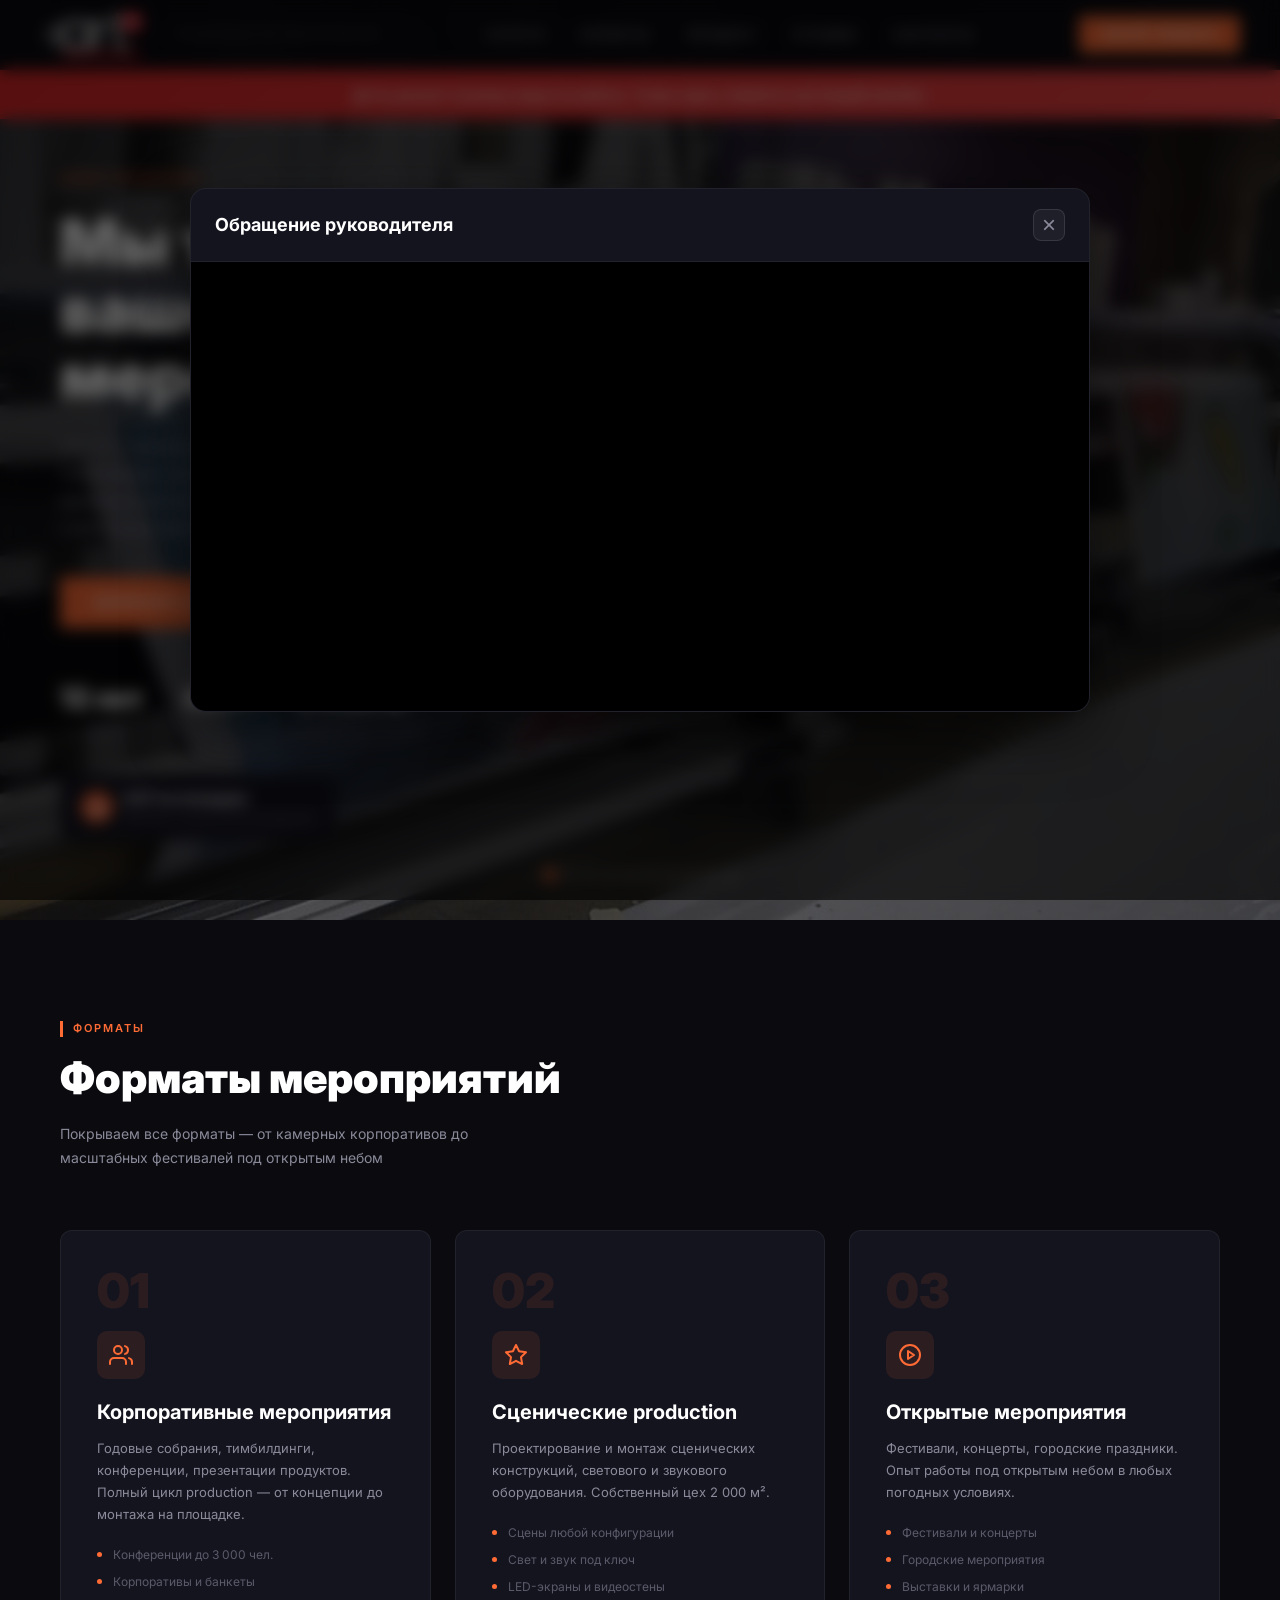
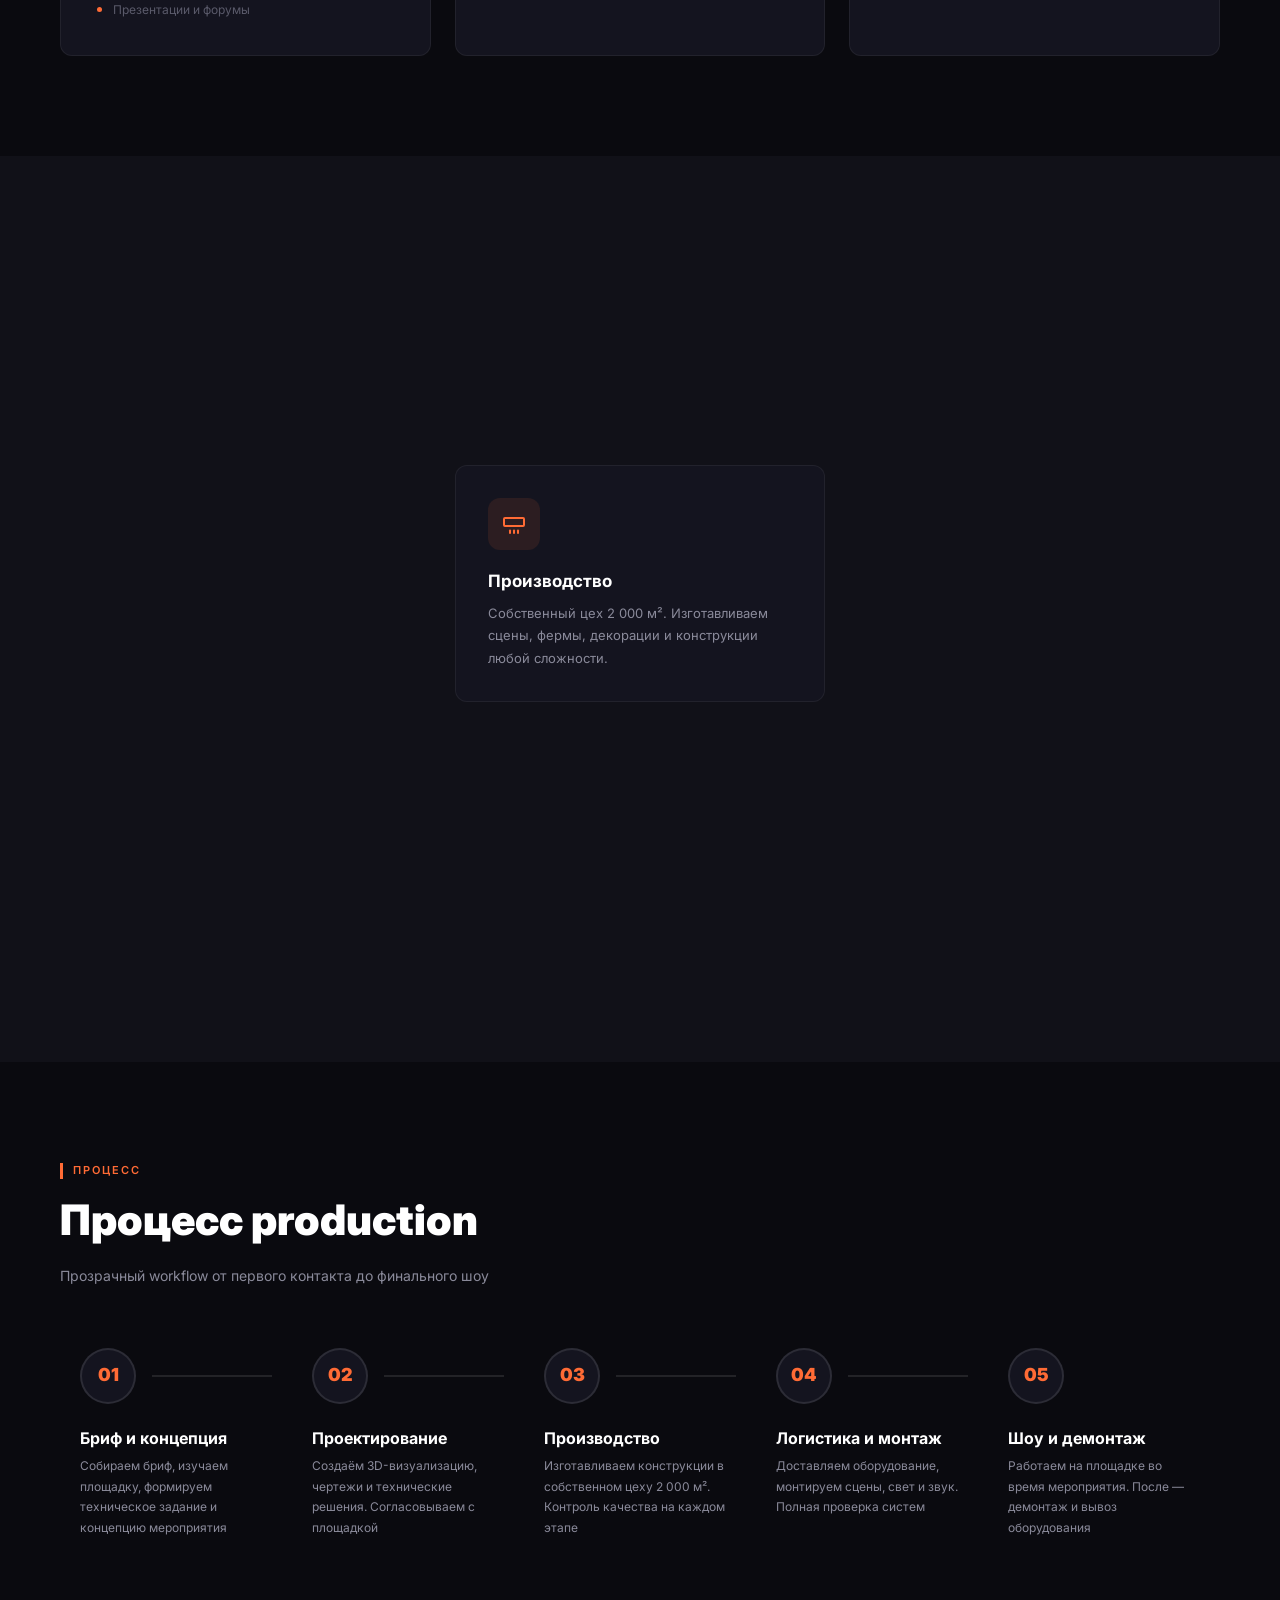
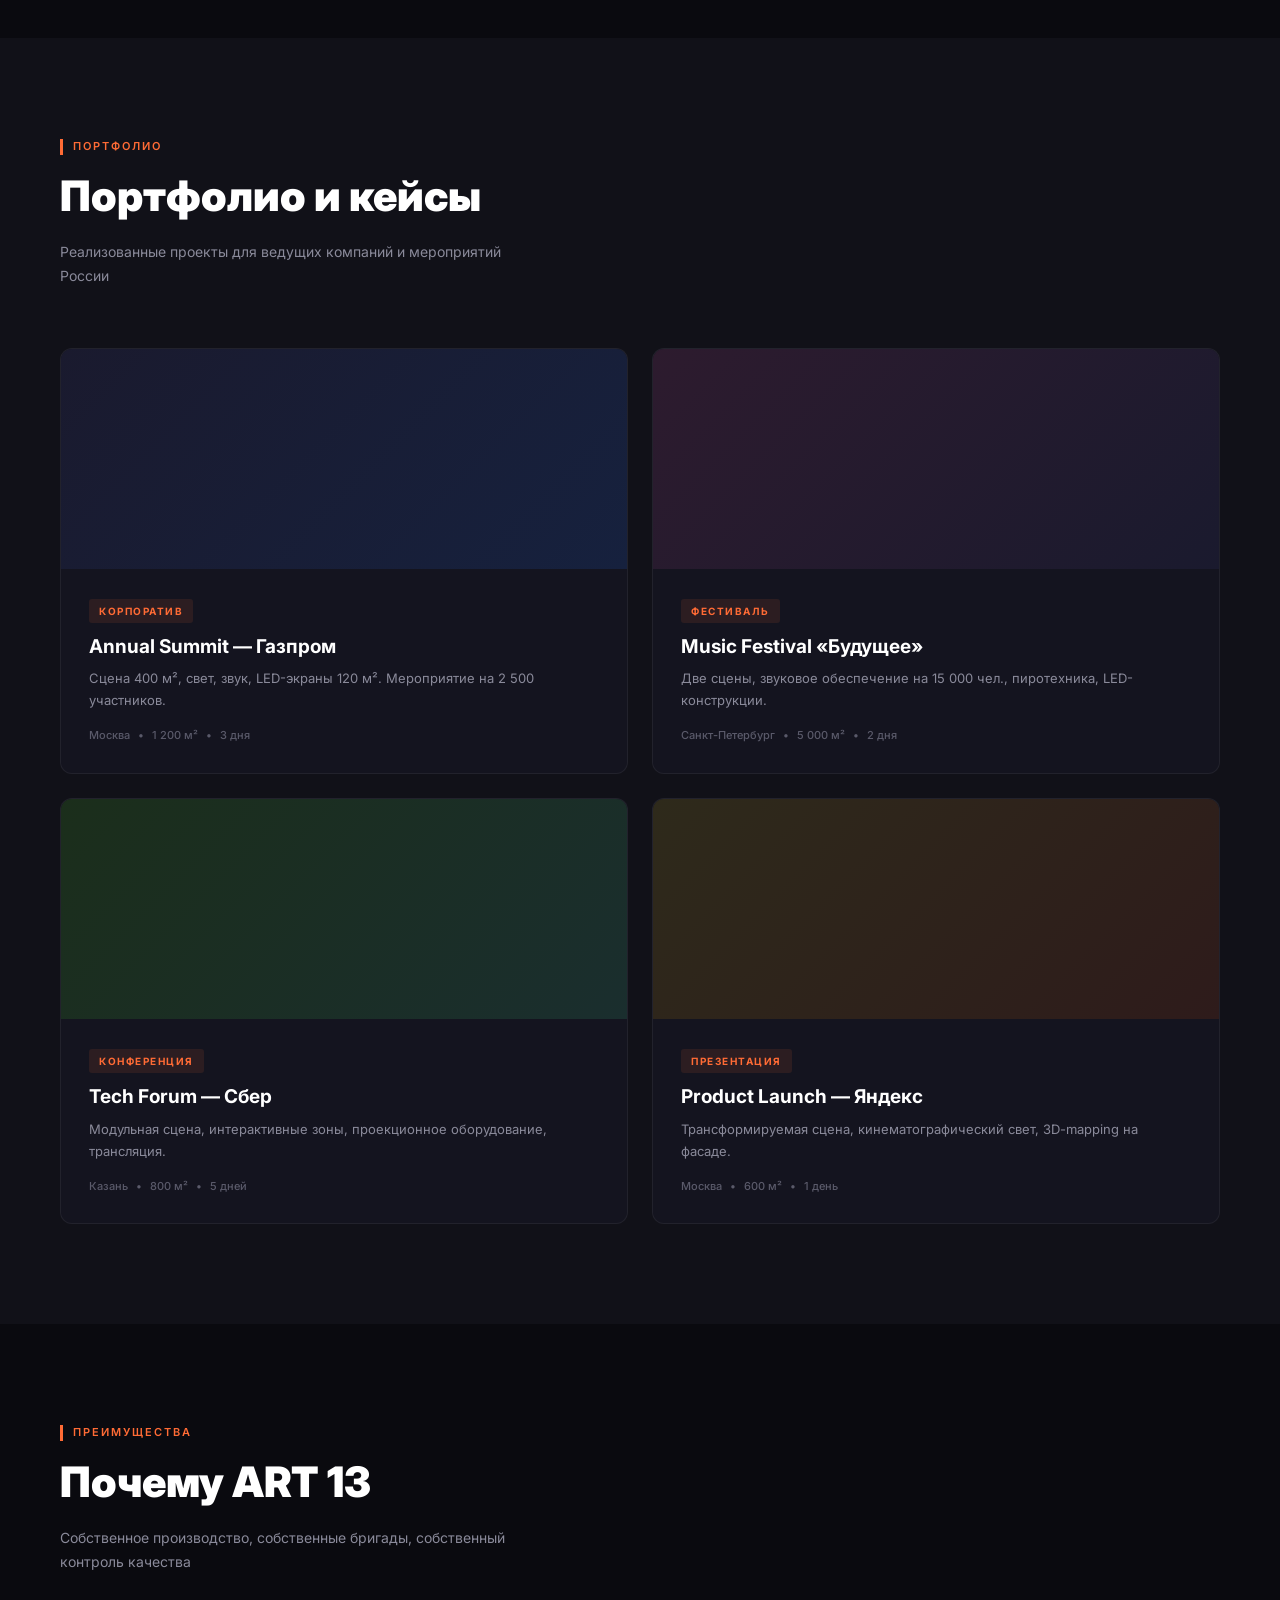
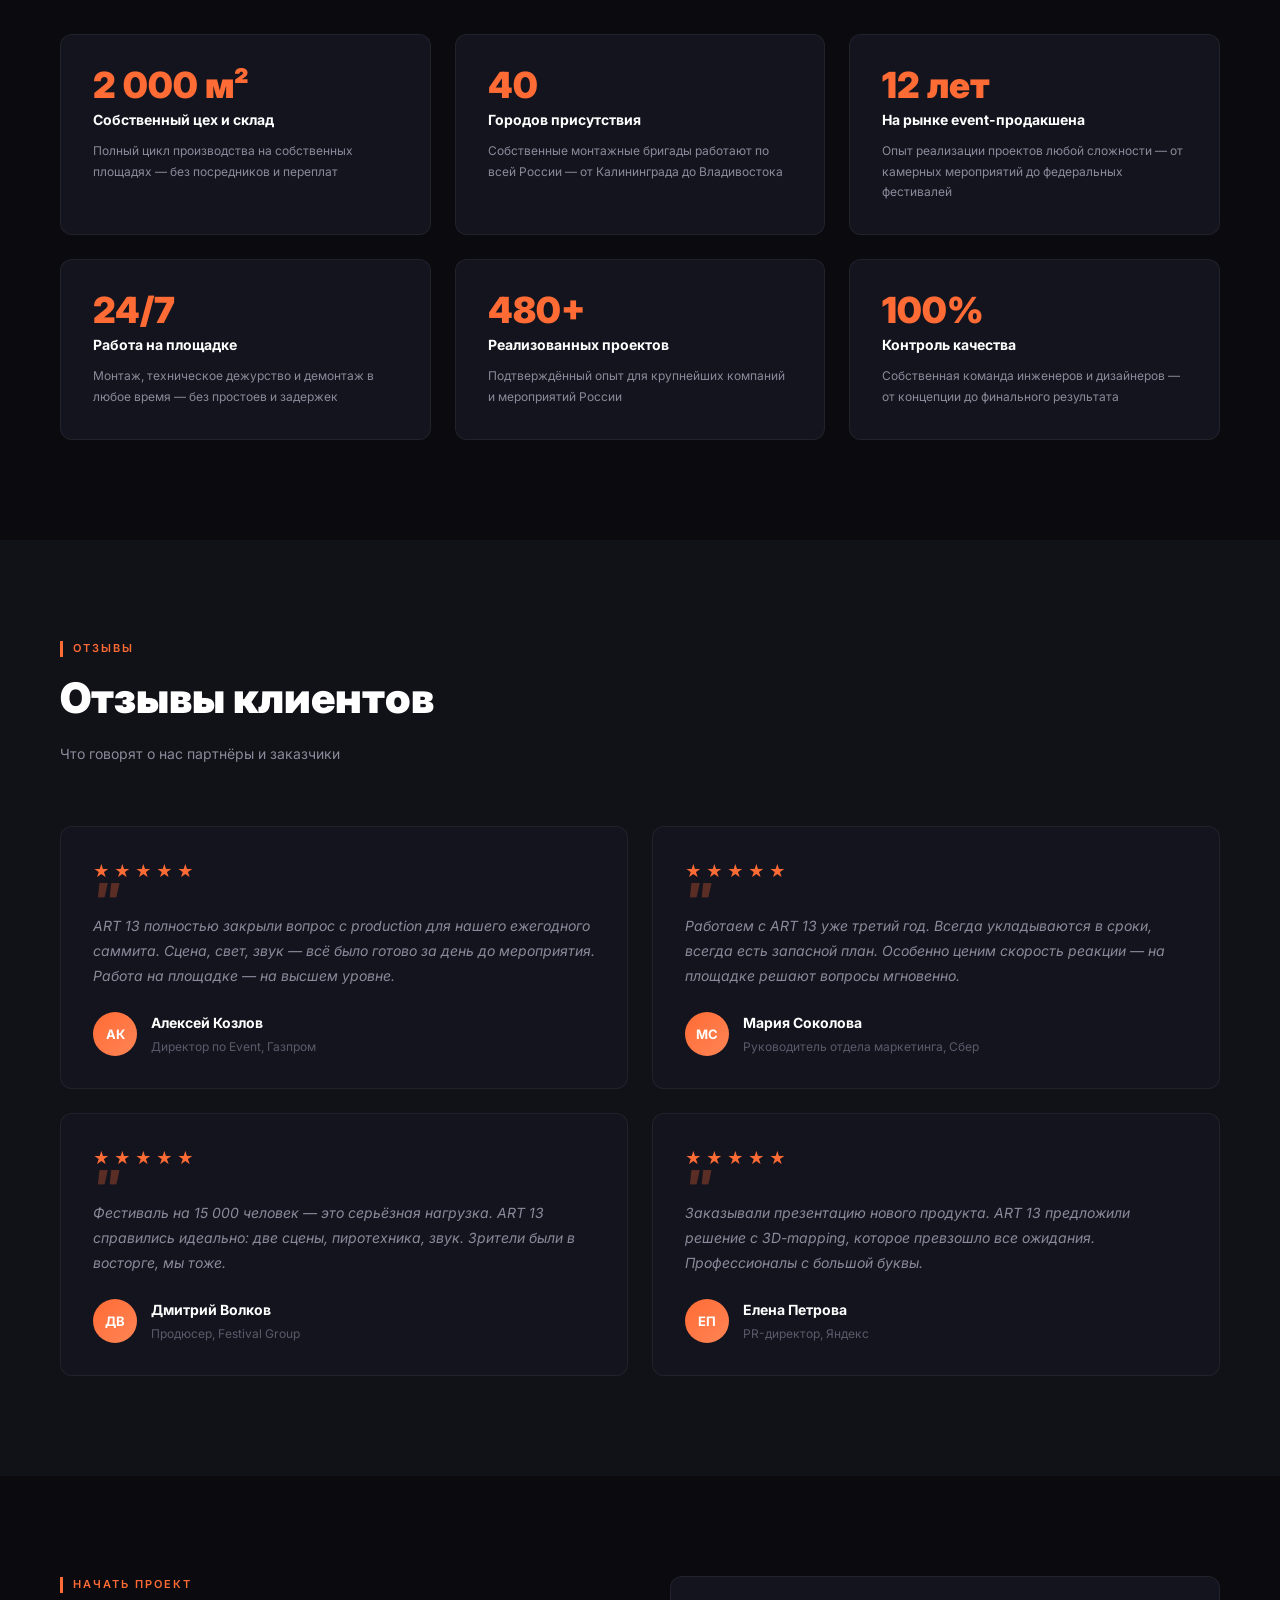
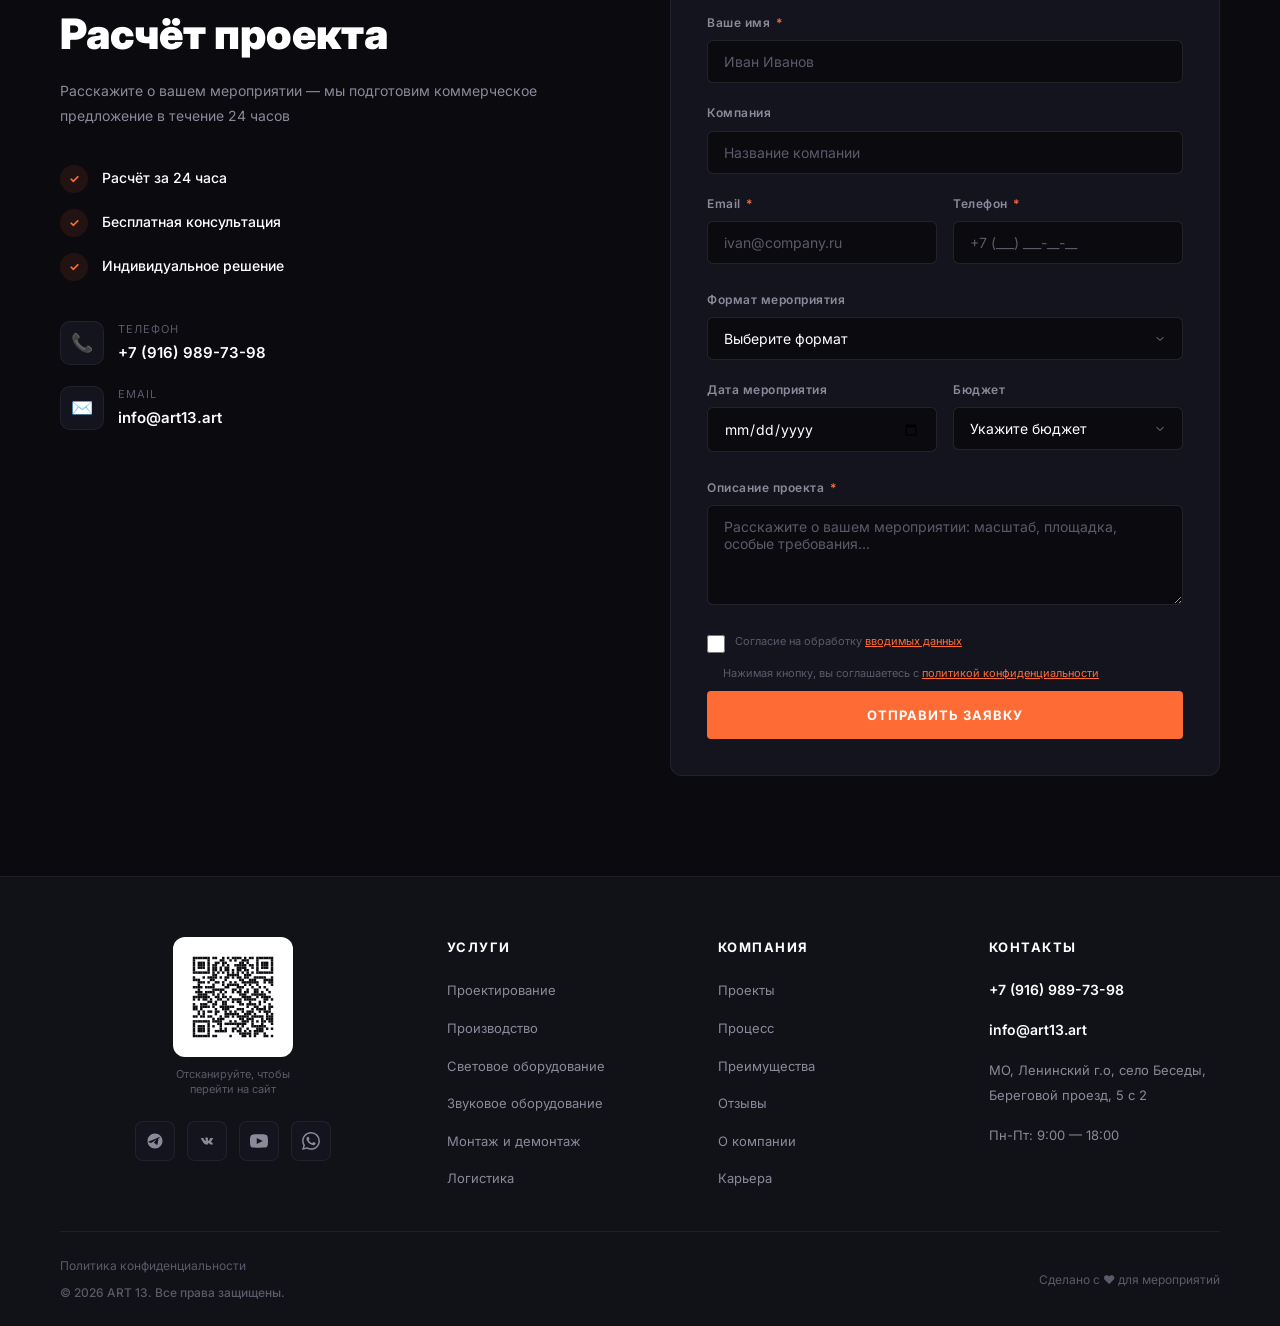
==== commit fe67a227: "убрана ошибка из index.html" ====
--- a/index.html
+++ b/index.html
@@ -1356,4 +1356,4 @@
         }
     </script>
 </body>
-</html>
+</html>
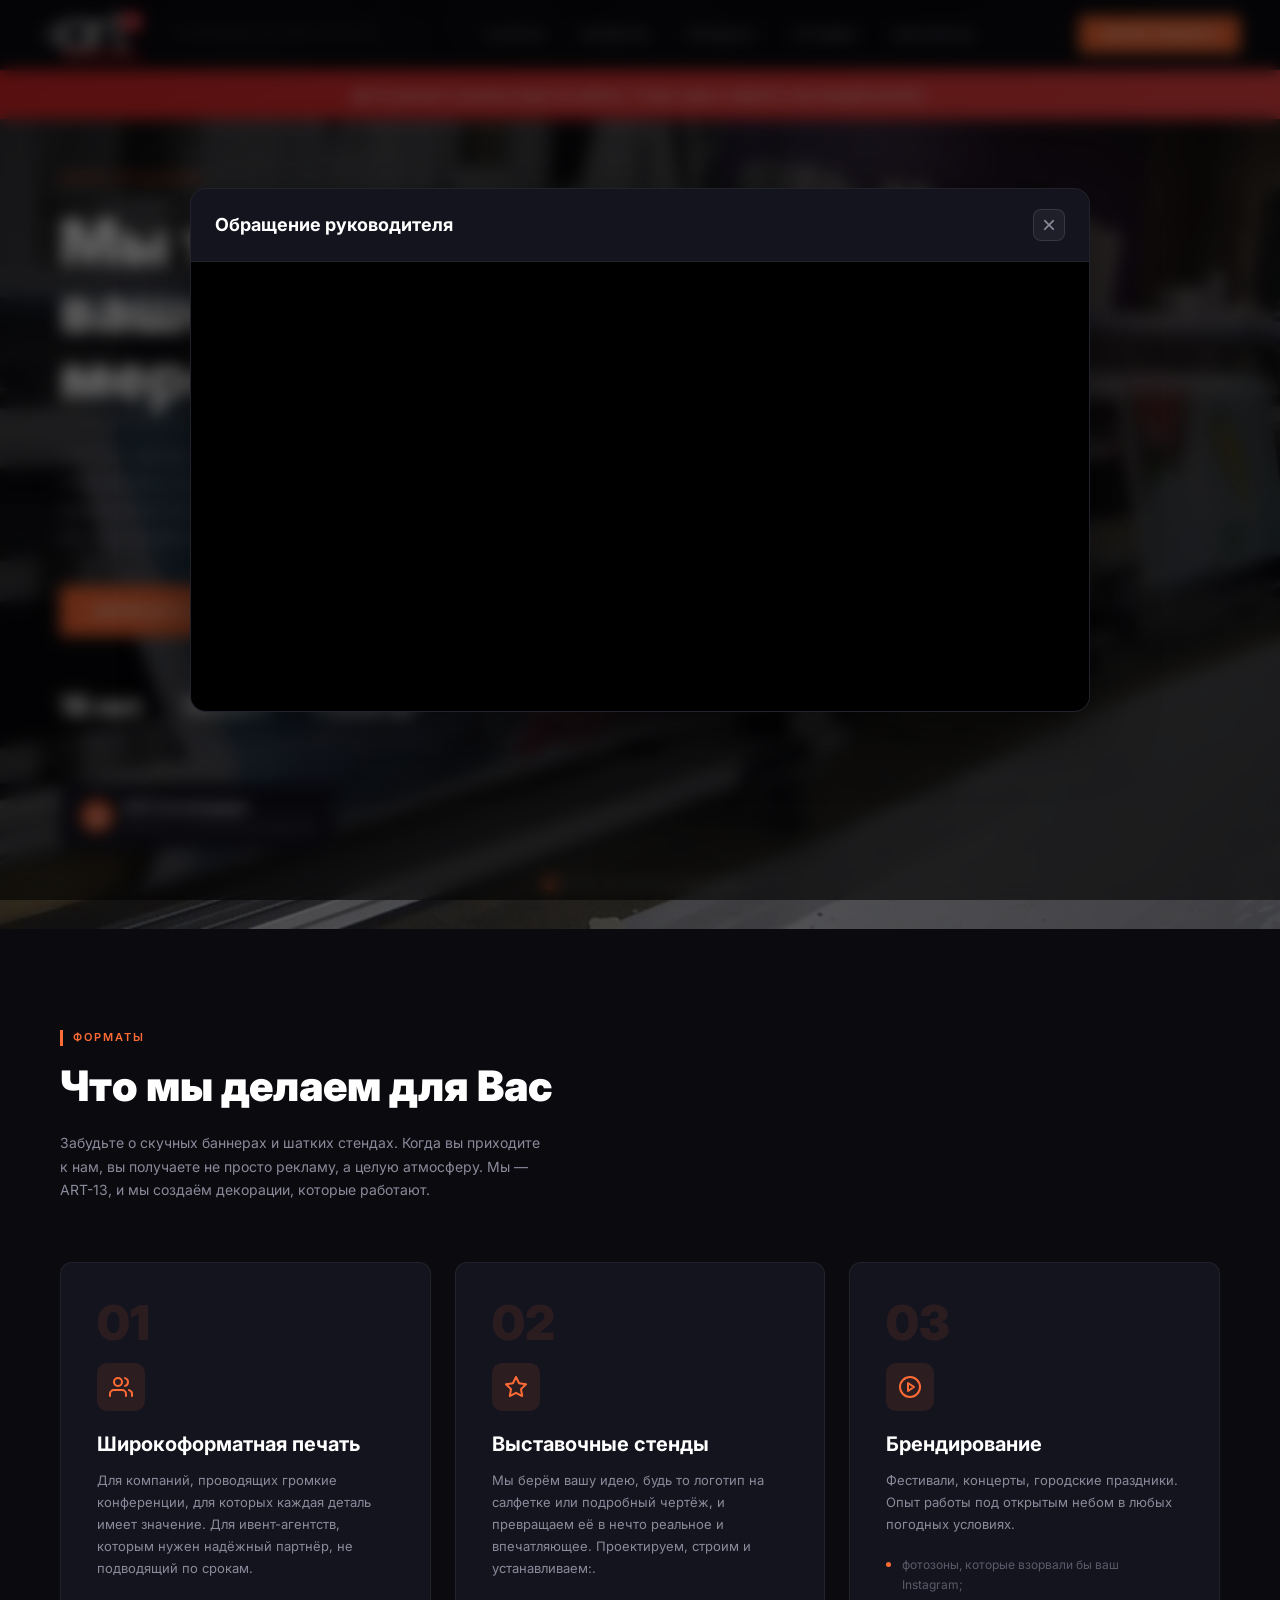
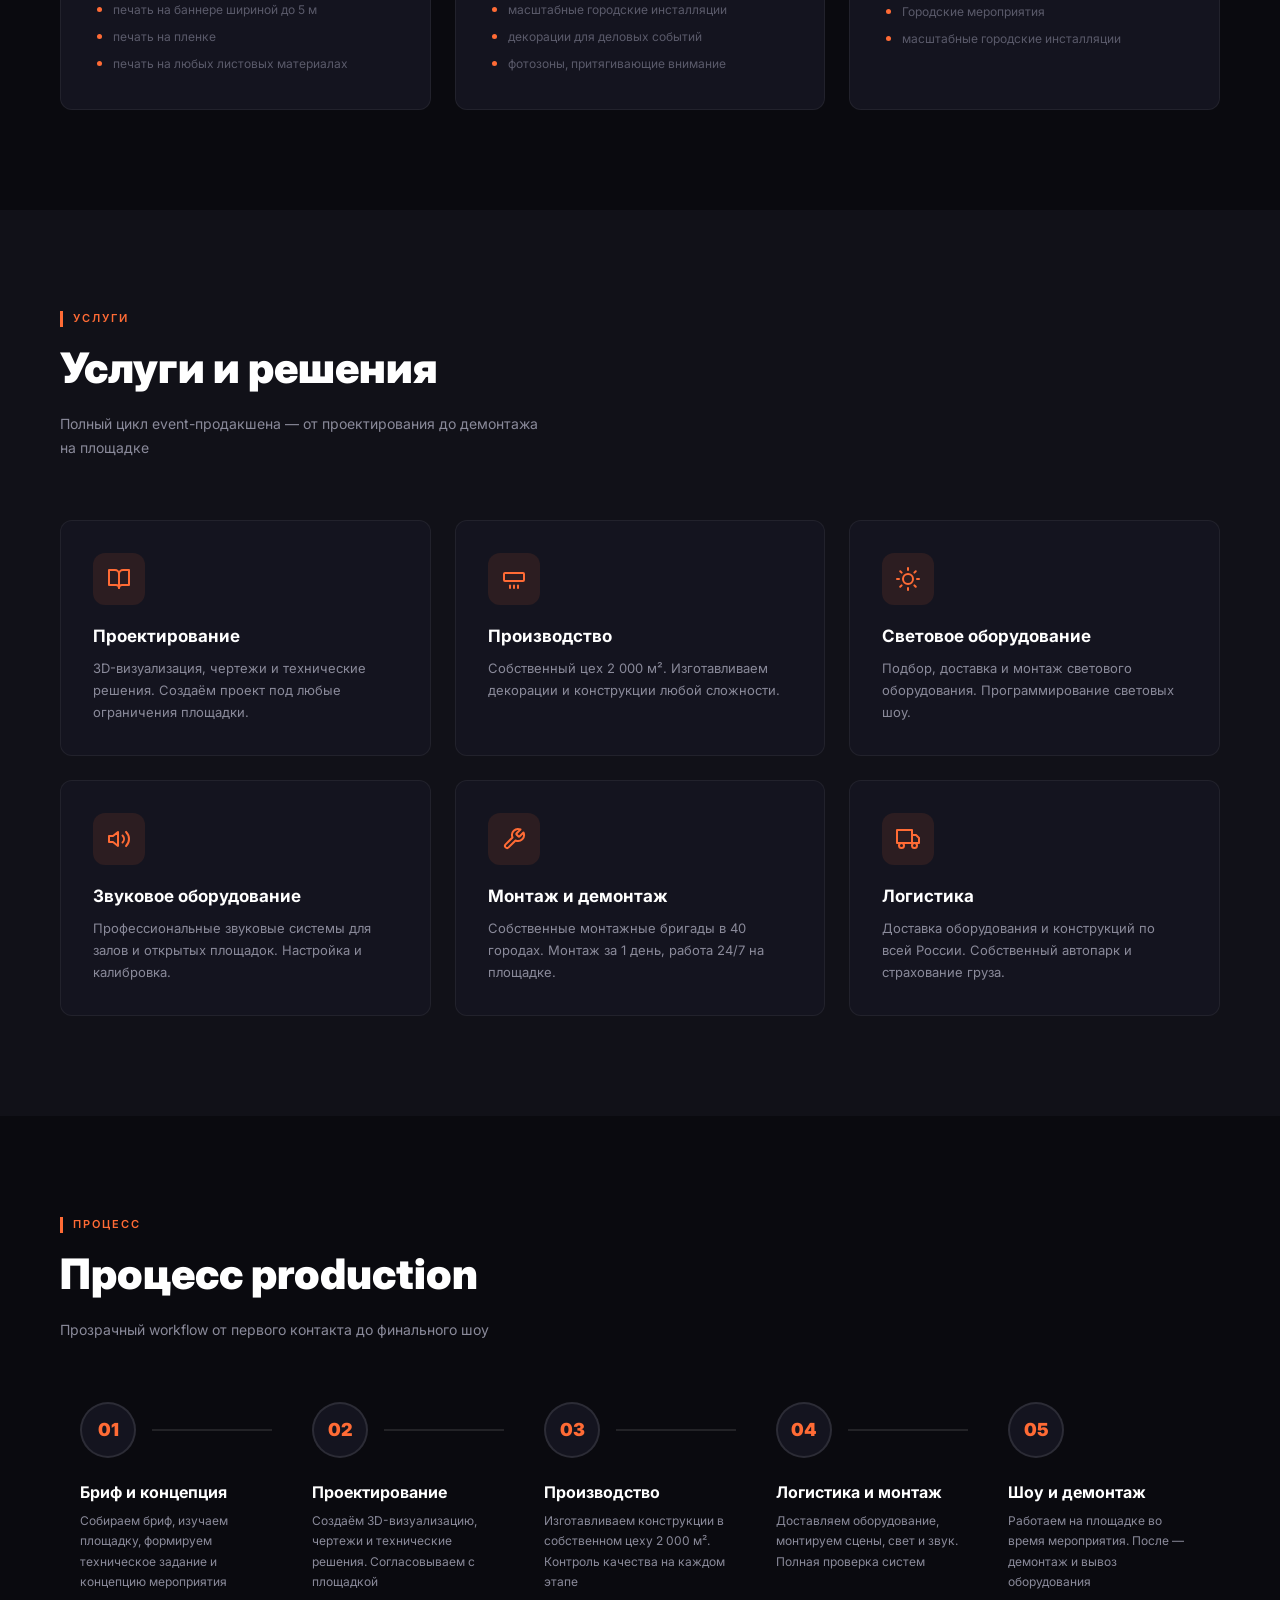
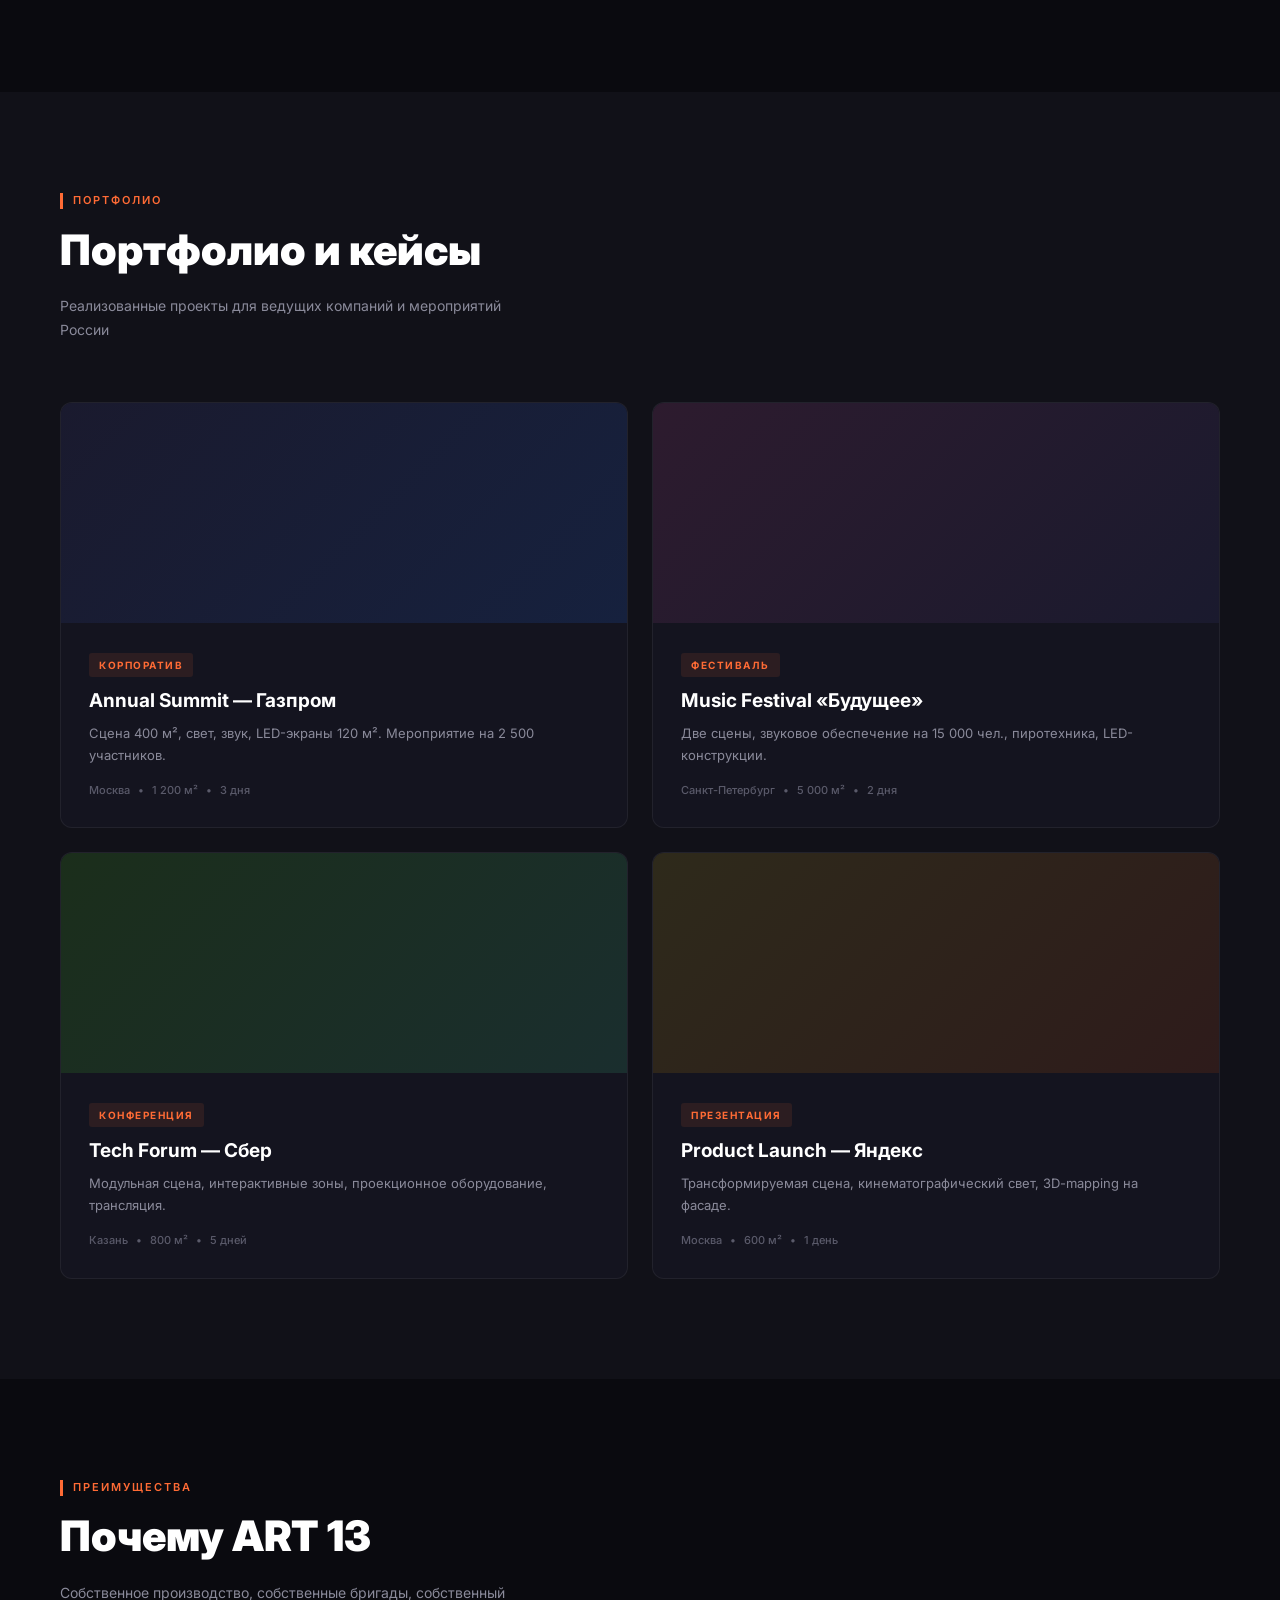
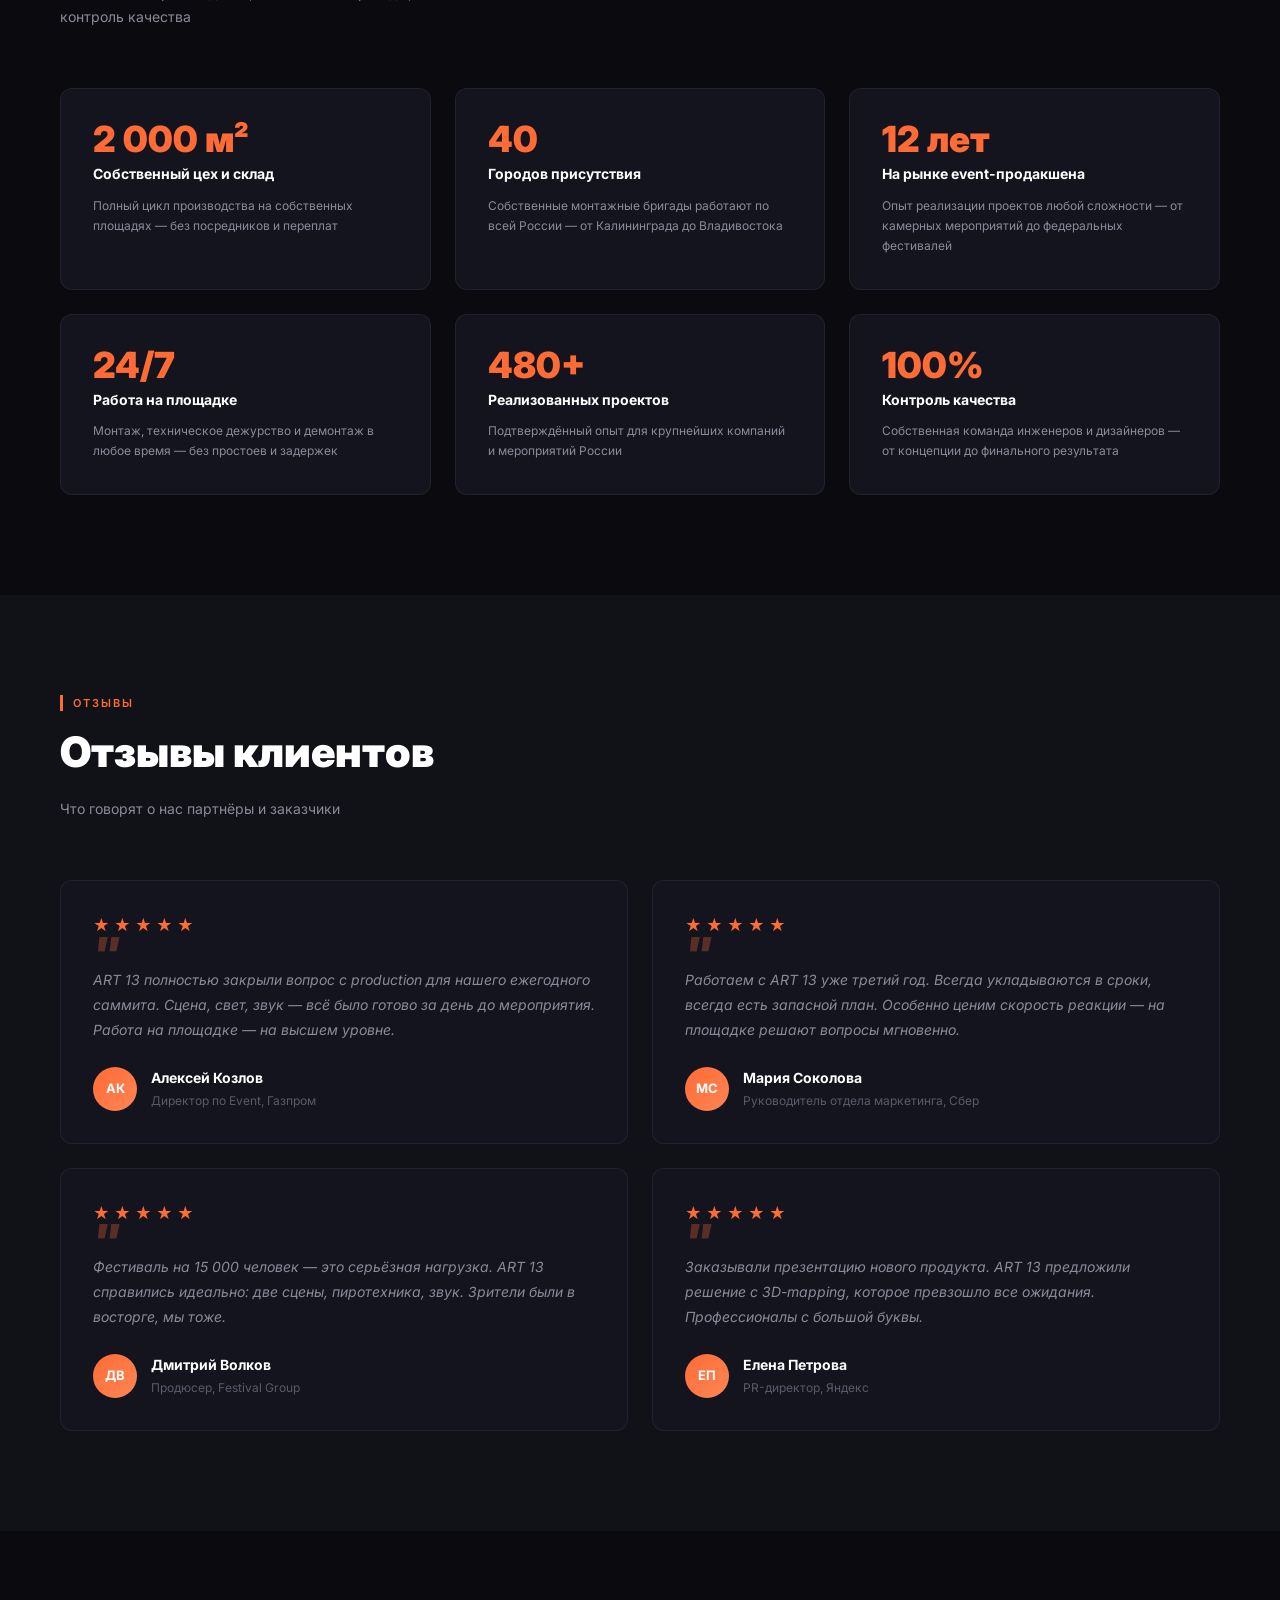
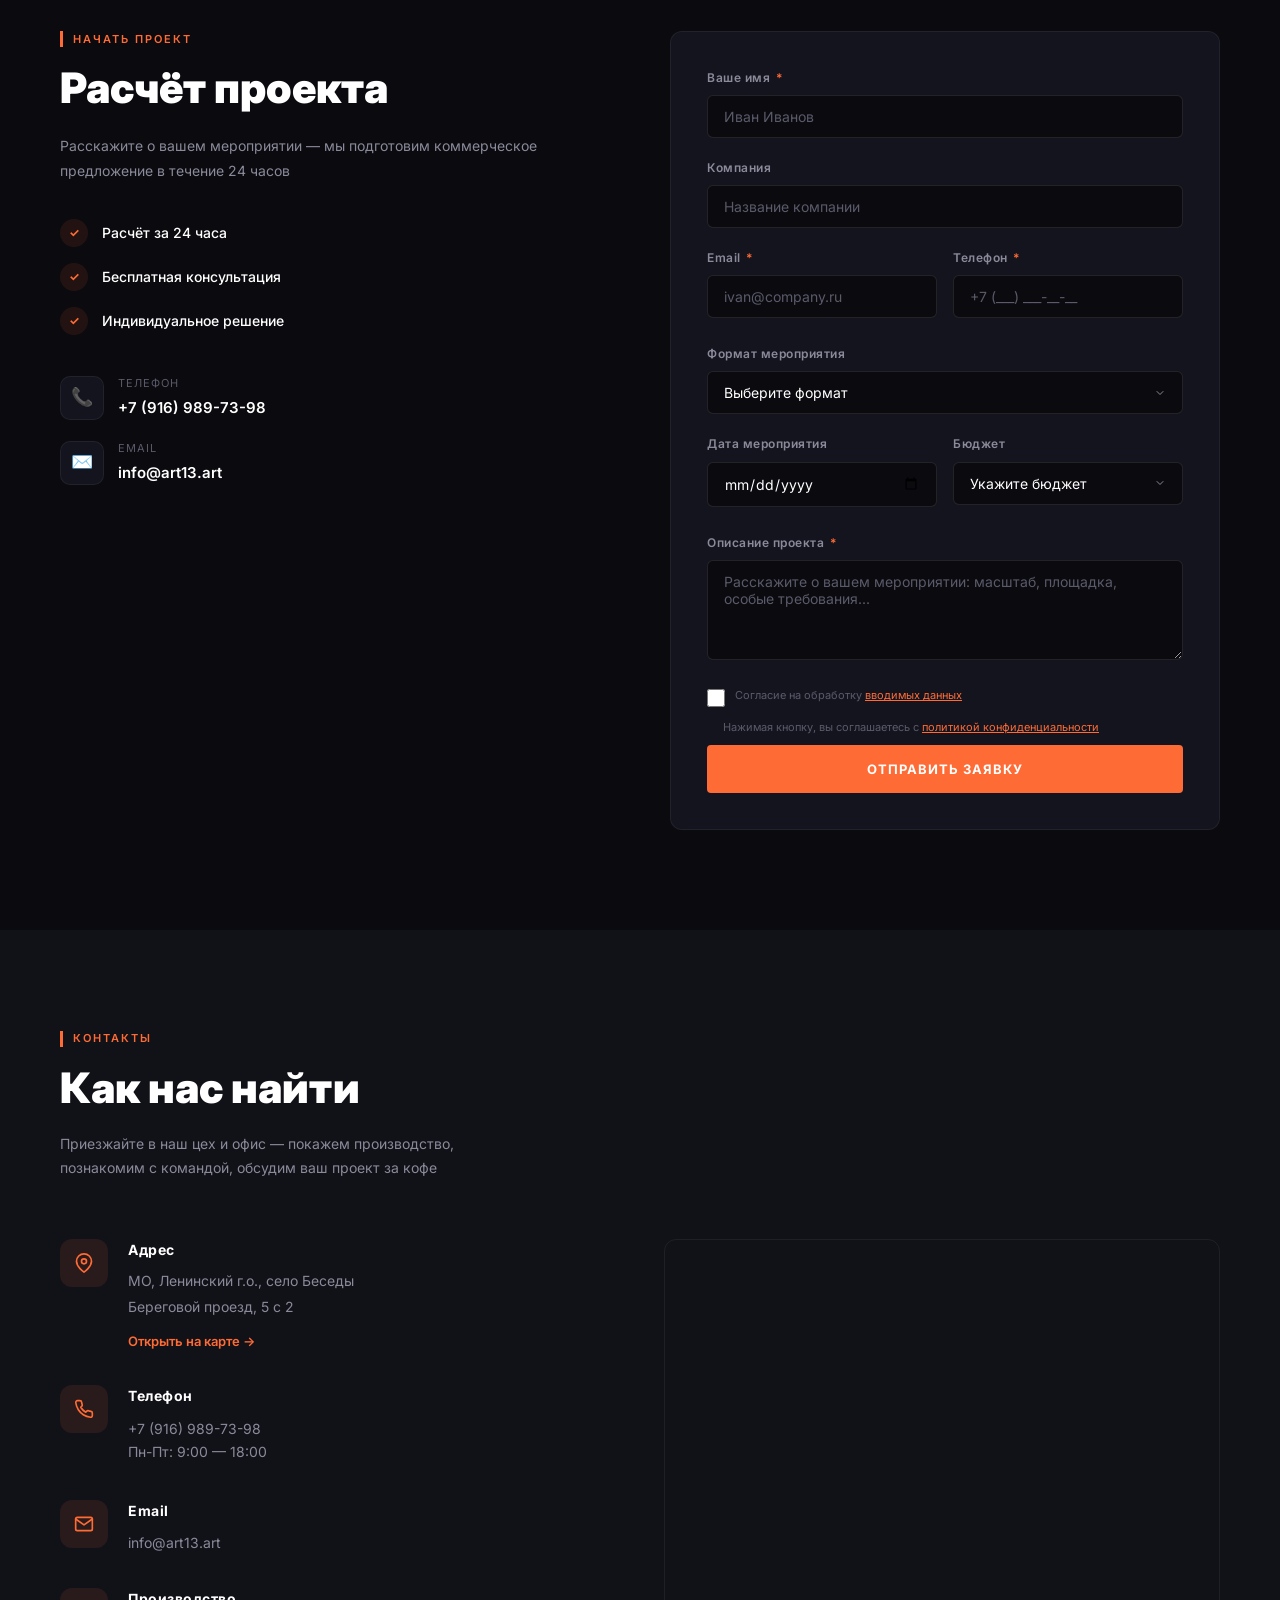
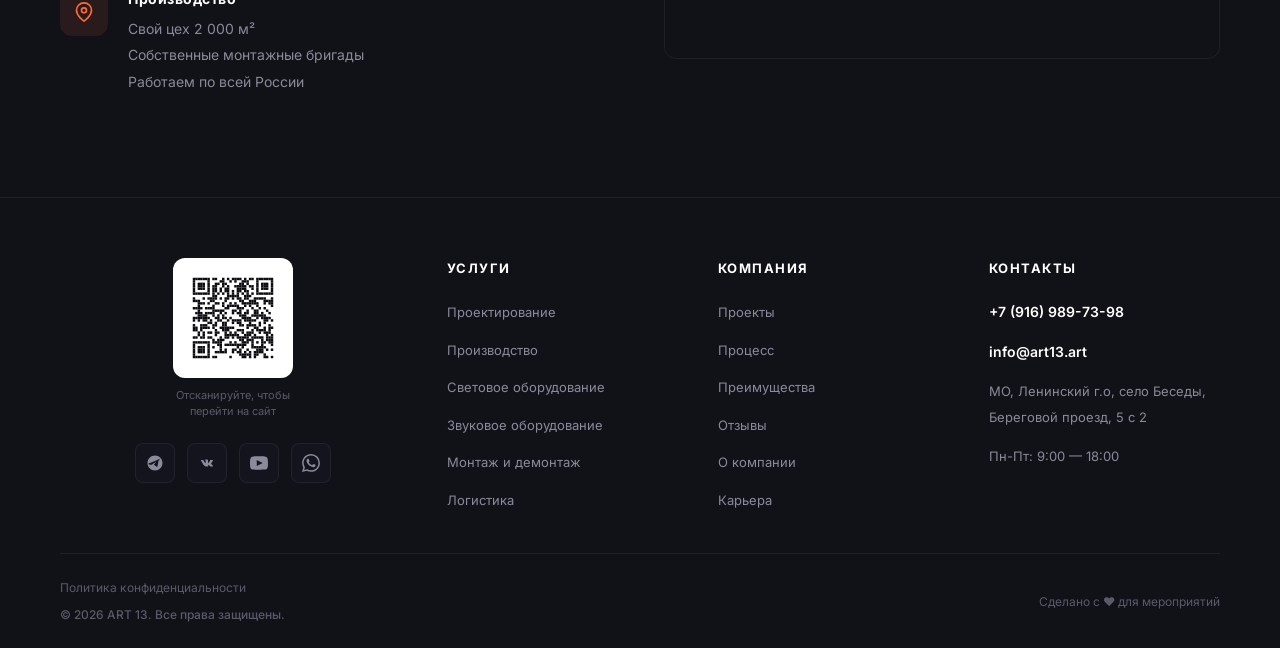
==== commit 2bf64376: "Добавлен блок контакты, создана тестовая страница для typing-animation, внесена корректировка в styl" ====
--- a/index.html
+++ b/index.html
@@ -134,11 +134,13 @@
             <div class="hero-inner">
                 <div class="hero-content">
                 <div class="hero-badge animate-on-scroll">
-                    <span>Event-продакшен</span> полного цикла · 40 городов
-                </div>
-                <h1 class="animate-on-scroll" style="transition-delay: 0.1s;">Мы там, где ваше мероприятие</h1>
+                    <span>Event-продакшен</span> полного цикла · 40 городов РФ
+                </div>
+                <div class="hero-typing animate-on-scroll" style="transition-delay: 0.1s;">
+                    <span class="typing-text" id="hero-typing-text"></span>
+                </div>
                 <p class="hero-text animate-on-scroll" style="transition-delay: 0.2s;">
-                    ART 13 — производственная компания полного цикла. Проектируем, производим и монтируем сцены, свет, звук и декорации для мероприятий любого масштаба. Свой цех 2 000 м² и монтажные бригады в 40 городах.
+                    ART-13 — рекламно-производственная компания полного цикла. Проектируем, производим и монтируем декорации для мероприятий любого масштаба. Свой цех 1 200 м² и монтажные бригады проффесионалов.
                 </p>
                 <div class="hero-buttons animate-on-scroll" style="transition-delay: 0.3s;">
                     <a href="#calc" class="btn btn-primary">Запросить расчёт</a>
@@ -146,15 +148,15 @@
                 </div>
                 <div class="hero-stats animate-on-scroll" style="transition-delay: 0.4s;">
                     <div class="hero-stat">
-                        <span class="hero-stat-value">12 лет</span>
+                        <span class="hero-stat-value">18 лет</span>
                         <span class="hero-stat-label">На рынке</span>
                     </div>
                     <div class="hero-stat">
-                        <span class="hero-stat-value">480+</span>
+                        <span class="hero-stat-value">1000+</span>
                         <span class="hero-stat-label">Проектов</span>
                     </div>
                     <div class="hero-stat">
-                        <span class="hero-stat-value">2 000 м²</span>
+                        <span class="hero-stat-value">1 200 м²</span>
                         <span class="hero-stat-label">Свой цех и склад</span>
                     </div>
                 </div>
@@ -210,8 +212,8 @@
             <div class="container">
                 <div class="section-header animate-on-scroll">
                     <div class="section-label">Форматы</div>
-                    <h2 class="section-title">Форматы мероприятий</h2>
-                    <p class="section-desc">Покрываем все форматы — от камерных корпоративов до масштабных фестивалей под открытым небом</p>
+                    <h2 class="section-title">Что мы делаем для Вас</h2>
+                    <p class="section-desc">Забудьте о скучных баннерах и шатких стендах. Когда вы приходите к нам, вы получаете не просто рекламу, а целую атмосферу. Мы — ART-13, и мы создаём декорации, которые работают.</p>
                 </div>
                 <div class="formats-grid">
                     <div class="format-card animate-on-scroll" data-delay="1">
@@ -224,12 +226,13 @@
                                 <path d="M16 3.13a4 4 0 0 1 0 7.75"/>
                             </svg>
                         </div>
-                        <h3 class="format-card-title">Корпоративные мероприятия</h3>
-                        <p class="format-card-desc">Годовые собрания, тимбилдинги, конференции, презентации продуктов. Полный цикл production — от концепции до монтажа на площадке.</p>
+                        <h3 class="format-card-title">Широкоформатная печать</h3>
+                        <p class="format-card-desc"> Для компаний, проводящих громкие конференции, для которых каждая деталь имеет значение. Для ивент-агентств, которым нужен надёжный партнёр, не подводящий по срокам.
+</p>
                         <ul class="format-card-list">
-                            <li>Конференции до 3 000 чел.</li>
-                            <li>Корпоративы и банкеты</li>
-                            <li>Презентации и форумы</li>
+                            <li>печать на баннере шириной до 5 м</li>
+                            <li>печать на пленке</li>
+                            <li>печать на любых листовых материалах</li>
                         </ul>
                     </div>
                     <div class="format-card animate-on-scroll" data-delay="2">
@@ -239,12 +242,12 @@
                                 <polygon points="12 2 15.09 8.26 22 9.27 17 14.14 18.18 21.02 12 17.77 5.82 21.02 7 14.14 2 9.27 8.91 8.26 12 2"/>
                             </svg>
                         </div>
-                        <h3 class="format-card-title">Сценические production</h3>
-                        <p class="format-card-desc">Проектирование и монтаж сценических конструкций, светового и звукового оборудования. Собственный цех 2 000 м².</p>
+                        <h3 class="format-card-title">Выставочные стенды</h3>
+                        <p class="format-card-desc">Мы берём вашу идею, будь то логотип на салфетке или подробный чертёж, и превращаем её в нечто реальное и впечатляющее. Проектируем, строим и устанавливаем:.</p>
                         <ul class="format-card-list">
-                            <li>Сцены любой конфигурации</li>
-                            <li>Свет и звук под ключ</li>
-                            <li>LED-экраны и видеостены</li>
+                            <li>масштабные городские инсталляции</li>
+                            <li>декорации для деловых событий</li>
+                            <li>фотозоны, притягивающие внимание</li>
                         </ul>
                     </div>
                     <div class="format-card animate-on-scroll" data-delay="3">
@@ -255,12 +258,12 @@
                                 <polygon points="10 8 16 12 10 16 10 8"/>
                             </svg>
                         </div>
-                        <h3 class="format-card-title">Открытые мероприятия</h3>
+                        <h3 class="format-card-title">Брендирование</h3>
                         <p class="format-card-desc">Фестивали, концерты, городские праздники. Опыт работы под открытым небом в любых погодных условиях.</p>
                         <ul class="format-card-list">
-                            <li>Фестивали и концерты</li>
+                            <li>фотозоны, которые взорвали бы ваш Instagram;</li>
                             <li>Городские мероприятия</li>
-                            <li>Выставки и ярмарки</li>
+                            <li>масштабные городские инсталляции</li>
                         </ul>
                     </div>
                 </div>
@@ -296,7 +299,7 @@
                             </svg>
                         </div>
                         <h3 class="service-card-title">Производство</h3>
-                        <p class="service-card-desc">Собственный цех 2 000 м². Изготавливаем сцены, фермы, декорации и конструкции любой сложности.</p>
+                        <p class="service-card-desc">Собственный цех 2 000 м². Изготавливаем декорации и конструкции любой сложности.</p>
                     </div>
                     <div class="service-card animate-on-scroll" data-delay="2">
                         <div class="service-card-icon">
@@ -763,8 +766,80 @@
 
     </main>
 
+    <!-- Контакты -->
+    <section class="section contacts" id="contacts">
+        <div class="container">
+            <div class="section-header animate-on-scroll">
+                <div class="section-label">Контакты</div>
+                <h2 class="section-title">Как нас найти</h2>
+                <p class="section-desc">Приезжайте в наш цех и офис — покажем производство, познакомим с командой, обсудим ваш проект за кофе</p>
+            </div>
+            <div class="contacts-grid">
+                <div class="contacts-info animate-on-scroll" data-delay="1">
+                    <div class="contact-item">
+                        <div class="contact-item-icon">
+                            <svg width="20" height="20" viewBox="0 0 24 24" fill="none" stroke="currentColor" stroke-width="2" stroke-linecap="round" stroke-linejoin="round">
+                                <path d="M21 10c0 7-9 13-9 13s-9-6-9-13a9 9 0 0 1 18 0z"/>
+                                <circle cx="12" cy="10" r="3"/>
+                            </svg>
+                        </div>
+                        <div class="contact-item-content">
+                            <h3 class="contact-item-title">Адрес</h3>
+                            <p class="contact-item-text">МО, Ленинский г.о., село Беседы</p>
+                            <p class="contact-item-text">Береговой проезд, 5 с 2</p>
+                            <a href="https://yandex.ru/maps/?text=МО+Ленинский+г.+о.+село+Беседы+Береговой+проезд+5+с+2" target="_blank" class="contact-item-link">Открыть на карте →</a>
+                        </div>
+                    </div>
+                    <div class="contact-item">
+                        <div class="contact-item-icon">
+                            <svg width="20" height="20" viewBox="0 0 24 24" fill="none" stroke="currentColor" stroke-width="2" stroke-linecap="round" stroke-linejoin="round">
+                                <path d="M22 16.92v3a2 2 0 0 1-2.18 2 19.79 19.79 0 0 1-8.63-3.07 19.5 19.5 0 0 1-6-6 19.79 19.79 0 0 1-3.07-8.67A2 2 0 0 1 4.11 2h3a2 2 0 0 1 2 1.72 12.84 12.84 0 0 0 .7 2.81 2 2 0 0 1-.45 2.11L8.09 9.91a16 16 0 0 0 6 6l1.27-1.27a2 2 0 0 1 2.11-.45 12.84 12.84 0 0 0 2.81.7A2 2 0 0 1 22 16.92z"/>
+                            </svg>
+                        </div>
+                        <div class="contact-item-content">
+                            <h3 class="contact-item-title">Телефон</h3>
+                            <a href="tel:+79169897398" class="contact-item-text contact-link">+7 (916) 989-73-98</a>
+                            <p class="contact-item-text contact-link">Пн-Пт: 9:00 — 18:00</p>
+                        </div>
+                    </div>
+                    <div class="contact-item">
+                        <div class="contact-item-icon">
+                            <svg width="20" height="20" viewBox="0 0 24 24" fill="none" stroke="currentColor" stroke-width="2" stroke-linecap="round" stroke-linejoin="round">
+                                <path d="M4 4h16c1.1 0 2 .9 2 2v12c0 1.1-.9 2-2 2H4c-1.1 0-2-.9-2-2V6c0-1.1.9-2 2-2z"/>
+                                <polyline points="22,6 12,13 2,6"/>
+                            </svg>
+                        </div>
+                        <div class="contact-item-content">
+                            <h3 class="contact-item-title">Email</h3>
+                            <a href="mailto:info@art13.art" class="contact-item-text contact-link">info@art13.art</a>
+                        </div>
+                    </div>
+                    <div class="contact-item">
+                        <div class="contact-item-icon">
+                            <svg width="20" height="20" viewBox="0 0 24 24" fill="none" stroke="currentColor" stroke-width="2" stroke-linecap="round" stroke-linejoin="round">
+                                <path d="M21 10c0 7-9 13-9 13s-9-6-9-13a9 9 0 0 1 18 0z"/>
+                                <circle cx="12" cy="10" r="3"/>
+                            </svg>
+                        </div>
+                        <div class="contact-item-content">
+                            <h3 class="contact-item-title">Производство</h3>
+                            <p class="contact-item-text">Свой цех 2 000 м²</p>
+                            <p class="contact-item-text">Собственные монтажные бригады</p>
+                            <p class="contact-item-text">Работаем по всей России</p>
+                        </div>
+                    </div>
+                </div>
+                <div class="contacts-map animate-on-scroll" data-delay="2">
+                    <div class="contacts-map-wrapper">
+                        <iframe src="https://yandex.ru/map-widget/v1/?ll=37.617635%2C55.755814&z=10&l=map" width="100%" height="100%" frameborder="0" allowfullscreen="true" style="position:relative;"></iframe>
+                    </div>
+                </div>
+            </div>
+        </div>
+    </section>
+
     <!-- Footer -->
-    <footer class="footer" id="contacts">
+    <footer class="footer" id="footer">
         <div class="container">
             <div class="footer-inner">
                 <div class="footer-col footer-col--brand">
@@ -1355,5 +1430,30 @@
             infoBanner.classList.add('info-banner--hidden');
         }
     </script>
+
+    <!-- Typing Animation -->
+    <script src="typing-animation.js"></script>
+    <script>
+        document.addEventListener('DOMContentLoaded', () => {
+            const heroTyping = new TypingAnimation({
+                element: document.getElementById('hero-typing-text'),
+                phrases: [
+                    'Мы там, где ваше мероприятие!',
+                    'Создаём события, которые запоминаются!',
+                    'Мы делаем так, чтобы вас заметили!',
+                    'Проектируем, строим и устанавливаем!',
+                    'Мы не посредники. Мы — производители!',
+                    'Ваш бюджет превращаем в ощутимый результат!'
+                ],
+                errorChance: 0.06,
+                baseSpeed: 75,
+                pauseAfterPhrase: 3000,
+                pauseBeforeDelete: 500,
+                deleteSpeed: 50,
+                maxConsecutiveErrors: 1
+            });
+            heroTyping.start();
+        });
+    </script>
 </body>
 </html>
--- a/style.css
+++ b/style.css
@@ -700,8 +700,10 @@
 .form-submit {
     width: 100%;
     margin-top: 8px;
-    padding: 16px 32px;
+    padding: 16px 16px;
     font-size: 13px;
+    margin-left: 0;
+    margin-right: 0;
 }
 
 .form-note {
@@ -1581,7 +1583,7 @@
 
 /* ===== RESPONSIVE ===== */
 @media (max-width: 1024px) {
-    .container { padding: 0 24px; }
+    .container { padding: 0 40px; }
     .hero-inner { grid-template-columns: 1fr; }
     .hero-visual { display: none; }
     .nav { display: none; }
@@ -1613,7 +1615,7 @@
     .logo { gap: 8px; }
     .logo-img { height: 36px; max-height: 36px; }
     .logo-sub { display: none; }
-    .header-btn { padding: 8px 16px; font-size: 10px; letter-spacing: 0.5px; white-space: nowrap; }
+    .header-btn { padding: 8px 16px; font-size: 10px; letter-spacing: 0.5px; white-space: nowrap; width: auto !important; flex-shrink: 0; }
     .nav { display: none; }
     .formats-grid,
     .services-grid,
@@ -1638,8 +1640,9 @@
         padding: 0;
     }
     .footer-inner {
-        grid-template-columns: 1fr;
+        grid-template-columns: 1fr 1fr;
         gap: 32px;
+        text-align: center;
     }
     .footer-bottom {
         flex-direction: column;
@@ -1650,15 +1653,37 @@
         flex-direction: column;
         gap: 12px;
         order: 2;
+        align-items: center;
     }
     .footer-bottom-right {
         order: 1;
+        display: flex;
+        justify-content: center;
     }
     .footer {
         padding: 40px 0 0;
     }
+    .footer-brand-desc {
+        max-width: 100%;
+        text-align: center;
+    }
+    .footer-socials {
+        justify-content: center;
+    }
+    .footer-contacts {
+        text-align: center;
+    }
+    .footer-links {
+        text-align: center;
+    }
     .privacy-section-title {
         font-size: 18px;
+    }
+}
+
+@media (max-width: 425px) {
+    .footer-inner {
+        grid-template-columns: 1fr;
     }
 }
 
@@ -1942,6 +1967,8 @@
 }
 
 /* Submit button states */
+
+
 .form-submit {
     position: relative;
     overflow: hidden;
@@ -2290,6 +2317,66 @@
     transform: translateX(-4px);
 }
 
+/* Portfolio back section */
+.portfolio-back-section {
+    padding: 24px 0;
+    padding-top: 90px;
+    background: var(--bg-primary);
+    border-bottom: 1px solid var(--border);
+    position: relative;
+    z-index: 10;
+}
+
+.portfolio-back-row {
+    display: flex;
+    align-items: center;
+    justify-content: space-between;
+    gap: 24px;
+}
+
+.project-nav {
+    display: flex;
+    gap: 24px;
+}
+
+.project-nav-link {
+    display: inline-flex;
+    align-items: center;
+    gap: 8px;
+    font-size: 13px;
+    font-weight: 600;
+    color: var(--text-secondary);
+    text-decoration: none;
+    background: none;
+    border: none;
+    padding: 0;
+    transition: color 0.3s;
+}
+
+.project-nav-link:hover {
+    color: var(--accent);
+}
+
+.project-nav-link svg {
+    transition: transform 0.3s;
+}
+
+.project-nav-link:hover svg {
+    transform: translateX(-4px);
+}
+
+.project-nav-next:hover svg {
+    transform: translateX(4px);
+}
+
+.project-nav-prev {
+    justify-content: flex-start;
+}
+
+.project-nav-next {
+    justify-content: flex-end;
+}
+
 .project-section-title {
     font-size: 24px;
     font-weight: 700;
@@ -2453,44 +2540,35 @@
 
 .project-nav-prev,
 .project-nav-next {
-    display: flex;
-    flex-direction: column;
-    padding: 20px;
-    background: var(--bg-card);
-    border: 1px solid var(--border);
-    border-radius: 12px;
-    transition: all 0.3s ease;
+    display: inline-flex;
+    align-items: center;
+    gap: 8px;
+    font-size: 13px;
+    font-weight: 600;
+    color: var(--text-secondary);
     text-decoration: none;
-    color: inherit;
+    transition: color 0.3s;
 }
 
 .project-nav-prev:hover,
 .project-nav-next:hover {
-    border-color: var(--accent);
-    transform: translateY(-2px);
-}
-
-.project-nav-label {
-    font-size: 10px;
-    color: var(--text-muted);
-    letter-spacing: 1px;
-    text-transform: uppercase;
-    margin-bottom: 6px;
-}
-
-.project-nav-title {
-    font-size: 15px;
-    font-weight: 700;
-    color: var(--text-primary);
+    color: var(--accent);
 }
 
 .project-nav-prev svg {
-    margin-top: auto;
+    transition: transform 0.3s;
 }
 
 .project-nav-next svg {
-    margin-top: auto;
-    align-self: flex-end;
+    transition: transform 0.3s;
+}
+
+.project-nav-prev:hover svg {
+    transform: translateX(-4px);
+}
+
+.project-nav-next:hover svg {
+    transform: translateX(4px);
 }
 
 /* ===== LIGHTBOX ===== */
@@ -3136,30 +3214,53 @@
 
 /* ===== TABS (Portfolio 04) ===== */
 .tab-hero {
-    height: 50vh;
-    min-height: 350px;
+    height: auto;
+    min-height: 300px;
     position: relative;
     overflow: hidden;
 }
 
-.tab-hero-image {
+.tab-hero-slider {
+    position: relative;
+    width: 100%;
+    height: 500px;
+    overflow: hidden;
+    background: #0a0a0f;
+}
+
+.tab-hero-slide {
     position: absolute;
     inset: 0;
-}
-
-.tab-hero-image img {
+    opacity: 0;
+    transition: opacity 1.2s ease;
+}
+
+.tab-hero-slide--active {
+    opacity: 1;
+}
+
+.tab-hero-slide img {
     width: 100%;
     height: 100%;
     object-fit: cover;
+    object-position: center;
+}
+
+.tab-hero-slide-overlay {
+    position: absolute;
+    inset: 0;
+    background: linear-gradient(135deg, rgba(10, 10, 15, 0.85) 0%, rgba(10, 10, 15, 0.6) 50%, rgba(10, 10, 15, 0.75) 100%);
 }
 
 .tab-hero-content {
     position: relative;
-    z-index: 1;
-    height: 100%;
-    display: flex;
-    align-items: flex-end;
-    padding-bottom: 60px;
+    padding: 40px 0;
+}
+
+.tab-hero-content .container {
+    max-width: var(--container);
+    margin: 0 auto;
+    padding: 0 40px;
 }
 
 .tab-hero-tag {
@@ -3190,6 +3291,36 @@
     line-height: 1.6;
 }
 
+.tab-hero-slider-nav {
+    position: absolute;
+    bottom: 24px;
+    left: 50%;
+    transform: translateX(-50%);
+    display: flex;
+    gap: 8px;
+    z-index: 3;
+}
+
+.tab-hero-dot {
+    width: 10px;
+    height: 10px;
+    border-radius: 50%;
+    border: none;
+    background: rgba(255, 255, 255, 0.4);
+    cursor: pointer;
+    transition: all 0.3s ease;
+}
+
+.tab-hero-dot:hover {
+    background: rgba(255, 255, 255, 0.7);
+}
+
+.tab-hero-dot--active {
+    background: var(--accent);
+    width: 32px;
+    border-radius: 5px;
+}
+
 .tab-section {
     padding: 60px 0 80px;
 }
@@ -3349,8 +3480,24 @@
 }
 
 .tab-video-btn {
-    padding: 12px 24px;
-    font-size: 14px;
+    padding: 14px 32px;
+    font-size: 13px;
+    display: inline-block;
+}
+
+.tab-video-card {
+    display: flex;
+    align-items: center;
+    gap: 24px;
+    padding: 32px;
+    background: var(--bg-card);
+    border: 1px solid var(--border);
+    border-radius: 12px;
+}
+
+#tab-video {
+    text-align: center;
+    padding: 40px 0;
 }
 
 .tab-review-card {
@@ -3375,11 +3522,34 @@
 
 @media (max-width: 768px) {
     .tab-hero {
-        height: 40vh;
-        min-height: 250px;
+        height: auto;
+        min-height: auto;
+    }
+    .tab-hero-slider {
+        position: relative;
+        width: 100%;
+        max-width: 100%;
+        left: 0;
+        transform: none;
+        aspect-ratio: 1 / 1;
+    }
+    .tab-hero-slide img {
+        width: 100%;
+        height: 100%;
+        object-fit: cover;
+        object-position: center;
     }
     .tab-hero-content {
-        padding-bottom: 40px;
+        position: relative;
+        top: auto;
+        left: auto;
+        transform: none;
+        width: 100%;
+        max-width: 100%;
+        padding: 24px 16px;
+    }
+    .tab-hero-content .container {
+        padding: 0 40px;
     }
     .tab-nav {
         gap: 4px;
@@ -3405,3 +3575,403 @@
         font-size: 16px;
     }
 }
+
+@media (max-width: 375px) {
+    .tab-hero-content {
+        padding: 24px 0;
+    }
+}
+
+/* ===== HERO TYPING ANIMATION ===== */
+.hero-typing {
+    font-family: 'Inter', sans-serif;
+    font-size: clamp(36px, 5vw, 64px);
+    font-weight: 900;
+    line-height: 1.05;
+    margin-bottom: 24px;
+    min-height: 1.2em;
+    display: flex;
+    align-items: center;
+}
+
+.hero-typing .typing-text {
+    font-family: 'Inter', sans-serif;
+    font-size: inherit;
+    font-weight: inherit;
+    line-height: inherit;
+    color: var(--text-primary);
+    white-space: normal;
+    word-break: normal;
+}
+
+.hero-typing .typing-cursor {
+    display: inline-block;
+    width: 3px;
+    height: 1.1em;
+    background: var(--accent);
+    margin-left: 4px;
+    vertical-align: middle;
+    animation: cursorBlink 0.8s step-end infinite;
+}
+
+.hero-typing .typing-cursor--pausing {
+    animation: cursorBlink 0.3s step-end infinite;
+}
+
+@keyframes cursorBlink {
+    0%, 100% { opacity: 1; }
+    50% { opacity: 0; }
+}
+
+.hero-typing .char-wrong {
+    color: #ef4444;
+    text-decoration: underline wavy #ef4444;
+}
+
+/* Responsive */
+@media (max-width: 768px) {
+    .hero-typing {
+        font-size: clamp(28px, 6vw, 48px);
+        margin-bottom: 20px;
+    }
+}
+
+@media (max-width: 480px) {
+    .hero-typing {
+        font-size: clamp(24px, 7vw, 36px);
+    }
+}
+
+/* ===== TYPING ANIMATION BLOCK ===== */
+.typing-block {
+    background: var(--bg-card);
+    border: 1px solid var(--border);
+    border-radius: 12px;
+    padding: 40px;
+    max-width: 700px;
+    position: relative;
+    overflow: hidden;
+}
+
+.typing-block::before {
+    content: '';
+    position: absolute;
+    top: 0;
+    left: 0;
+    right: 0;
+    height: 3px;
+    background: var(--gradient-orange);
+}
+
+.typing-block-header {
+    display: flex;
+    align-items: center;
+    gap: 10px;
+    margin-bottom: 24px;
+    padding-bottom: 16px;
+    border-bottom: 1px solid var(--border);
+}
+
+.typing-block-dots {
+    display: flex;
+    gap: 6px;
+}
+
+.typing-block-dot {
+    width: 10px;
+    height: 10px;
+    border-radius: 50%;
+    background: var(--text-muted);
+}
+
+.typing-block-dot:nth-child(1) { background: #ff5f57; }
+.typing-block-dot:nth-child(2) { background: #ffbd2e; }
+.typing-block-dot:nth-child(3) { background: #28ca42; }
+
+.typing-block-title {
+    font-size: 12px;
+    font-weight: 600;
+    color: var(--text-muted);
+    letter-spacing: 1px;
+    text-transform: uppercase;
+}
+
+.typing-text-container {
+    min-height: 120px;
+    display: flex;
+    align-items: center;
+}
+
+.typing-text {
+    font-family: 'JetBrains Mono', 'Fira Code', 'Consolas', monospace;
+    font-size: 16px;
+    line-height: 1.8;
+    color: var(--text-primary);
+    white-space: pre-wrap;
+    word-break: break-word;
+}
+
+.typing-cursor {
+    display: inline-block;
+    width: 2px;
+    height: 1.2em;
+    background: var(--accent);
+    margin-left: 2px;
+    vertical-align: text-bottom;
+    animation: cursorBlink 0.8s step-end infinite;
+}
+
+.typing-cursor--pausing {
+    animation: cursorBlink 0.3s step-end infinite;
+}
+
+@keyframes cursorBlink {
+    0%, 100% { opacity: 1; }
+    50% { opacity: 0; }
+}
+
+.typing-text .char-correct {
+    color: var(--text-primary);
+}
+
+.typing-text .char-wrong {
+    color: #ef4444;
+    text-decoration: underline wavy #ef4444;
+}
+
+.typing-progress {
+    margin-top: 24px;
+    padding-top: 16px;
+    border-top: 1px solid var(--border);
+    display: flex;
+    align-items: center;
+    gap: 12px;
+}
+
+.typing-progress-bar {
+    flex: 1;
+    height: 3px;
+    background: var(--border);
+    border-radius: 2px;
+    overflow: hidden;
+}
+
+.typing-progress-fill {
+    height: 100%;
+    background: var(--accent);
+    border-radius: 2px;
+    width: 0%;
+    transition: width 0.3s ease;
+}
+
+.typing-progress-text {
+    font-size: 11px;
+    color: var(--text-muted);
+    font-family: monospace;
+    white-space: nowrap;
+}
+
+.typing-phrases-counter {
+    margin-top: 16px;
+    text-align: right;
+    font-size: 11px;
+    color: var(--text-muted);
+    font-family: monospace;
+}
+
+/* Typing block variants */
+.typing-block--minimal {
+    background: transparent;
+    border: none;
+    padding: 0;
+}
+
+.typing-block--minimal::before {
+    display: none;
+}
+
+.typing-block--minimal .typing-block-header {
+    display: none;
+}
+
+.typing-block--minimal .typing-progress {
+    display: none;
+}
+
+.typing-block--hero .typing-text {
+    font-size: clamp(20px, 2.5vw, 28px);
+    font-weight: 700;
+    line-height: 1.4;
+}
+
+/* Responsive */
+@media (max-width: 768px) {
+    .typing-block {
+        padding: 24px;
+    }
+    .typing-text {
+        font-size: 14px;
+    }
+    .typing-block--hero .typing-text {
+        font-size: clamp(16px, 4vw, 22px);
+    }
+}
+
+@media (max-width: 480px) {
+    .typing-block {
+        padding: 20px;
+    }
+    .typing-text {
+        font-size: 13px;
+    }
+}
+
+/* ===== CONTACTS SECTION ===== */
+.contacts {
+    padding: var(--section-gap) 0;
+    background: var(--bg-secondary);
+}
+
+.contacts-grid {
+    display: grid;
+    grid-template-columns: 1fr 1fr;
+    gap: 48px;
+    align-items: start;
+}
+
+.contacts-info {
+    display: flex;
+    flex-direction: column;
+    gap: 32px;
+}
+
+.contact-item {
+    display: flex;
+    gap: 20px;
+}
+
+.contact-item-icon {
+    width: 48px;
+    height: 48px;
+    background: rgba(255, 107, 53, 0.1);
+    border-radius: 12px;
+    display: flex;
+    align-items: center;
+    justify-content: center;
+    color: var(--accent);
+    flex-shrink: 0;
+}
+
+.contact-item-content {
+    flex: 1;
+}
+
+.contact-item-title {
+    font-size: 14px;
+    font-weight: 700;
+    color: var(--text-primary);
+    margin-bottom: 8px;
+    letter-spacing: 0.5px;
+}
+
+.contact-item-text {
+    font-size: 14px;
+    color: var(--text-secondary);
+    line-height: 1.6;
+    margin-bottom: 4px;
+}
+
+.contact-item-link {
+    display: inline-block;
+    font-size: 13px;
+    color: var(--accent);
+    font-weight: 600;
+    margin-top: 8px;
+    transition: color 0.3s;
+}
+
+.contact-item-link:hover {
+    color: var(--accent-hover);
+}
+
+.contact-link {
+    color: var(--text-secondary);
+    text-decoration: none;
+    transition: color 0.3s;
+}
+
+.contact-link:hover {
+    color: var(--text-primary);
+}
+
+.contacts-map {
+    position: relative;
+    border-radius: 12px;
+    overflow: hidden;
+    border: 1px solid var(--border);
+    height: 420px;
+}
+
+.contacts-map-wrapper {
+    position: relative;
+    width: 100%;
+    height: 100%;
+}
+
+.contacts-map-wrapper iframe {
+    width: 100%;
+    height: 100%;
+    border: none;
+    filter: grayscale(1) invert(1) contrast(0.9) brightness(0.6);
+    transition: filter 0.3s ease;
+}
+
+.contacts-map-wrapper:hover iframe {
+    filter: grayscale(0.5) invert(1) contrast(0.9) brightness(0.7);
+}
+
+/* Responsive */
+@media (max-width: 1024px) {
+    .contacts-grid {
+        grid-template-columns: 1fr;
+        gap: 32px;
+    }
+    
+    .contacts-map {
+        height: 350px;
+    }
+}
+
+@media (max-width: 768px) {
+    .contacts {
+        padding: 60px 0;
+    }
+    
+    .contacts-map {
+        height: 300px;
+    }
+    
+    .contact-item {
+        gap: 16px;
+    }
+    
+    .contact-item-icon {
+        width: 40px;
+        height: 40px;
+    }
+}
+
+@media (max-width: 480px) {
+    .contacts-map {
+        height: 250px;
+    }
+    
+    .contact-item-title {
+        font-size: 13px;
+    }
+    
+    .contact-item-text {
+        font-size: 13px;
+    }
+}
+
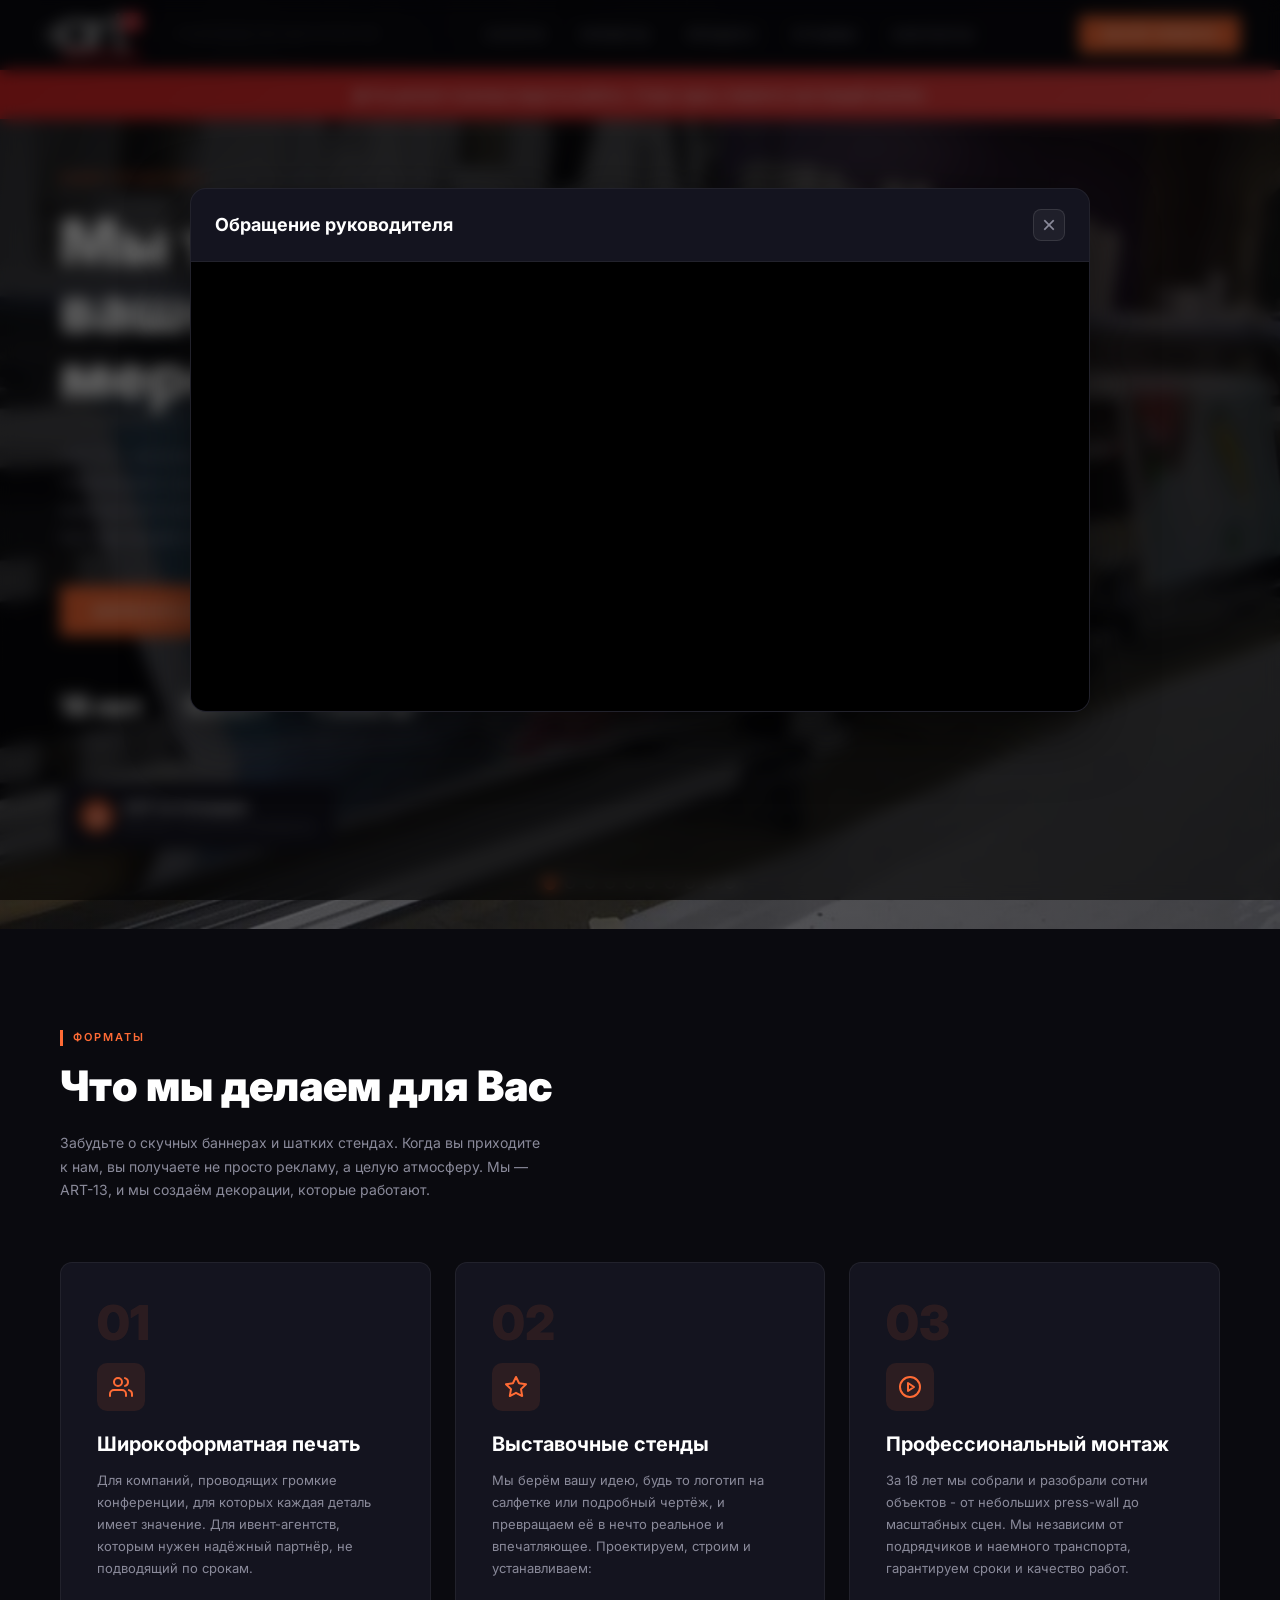
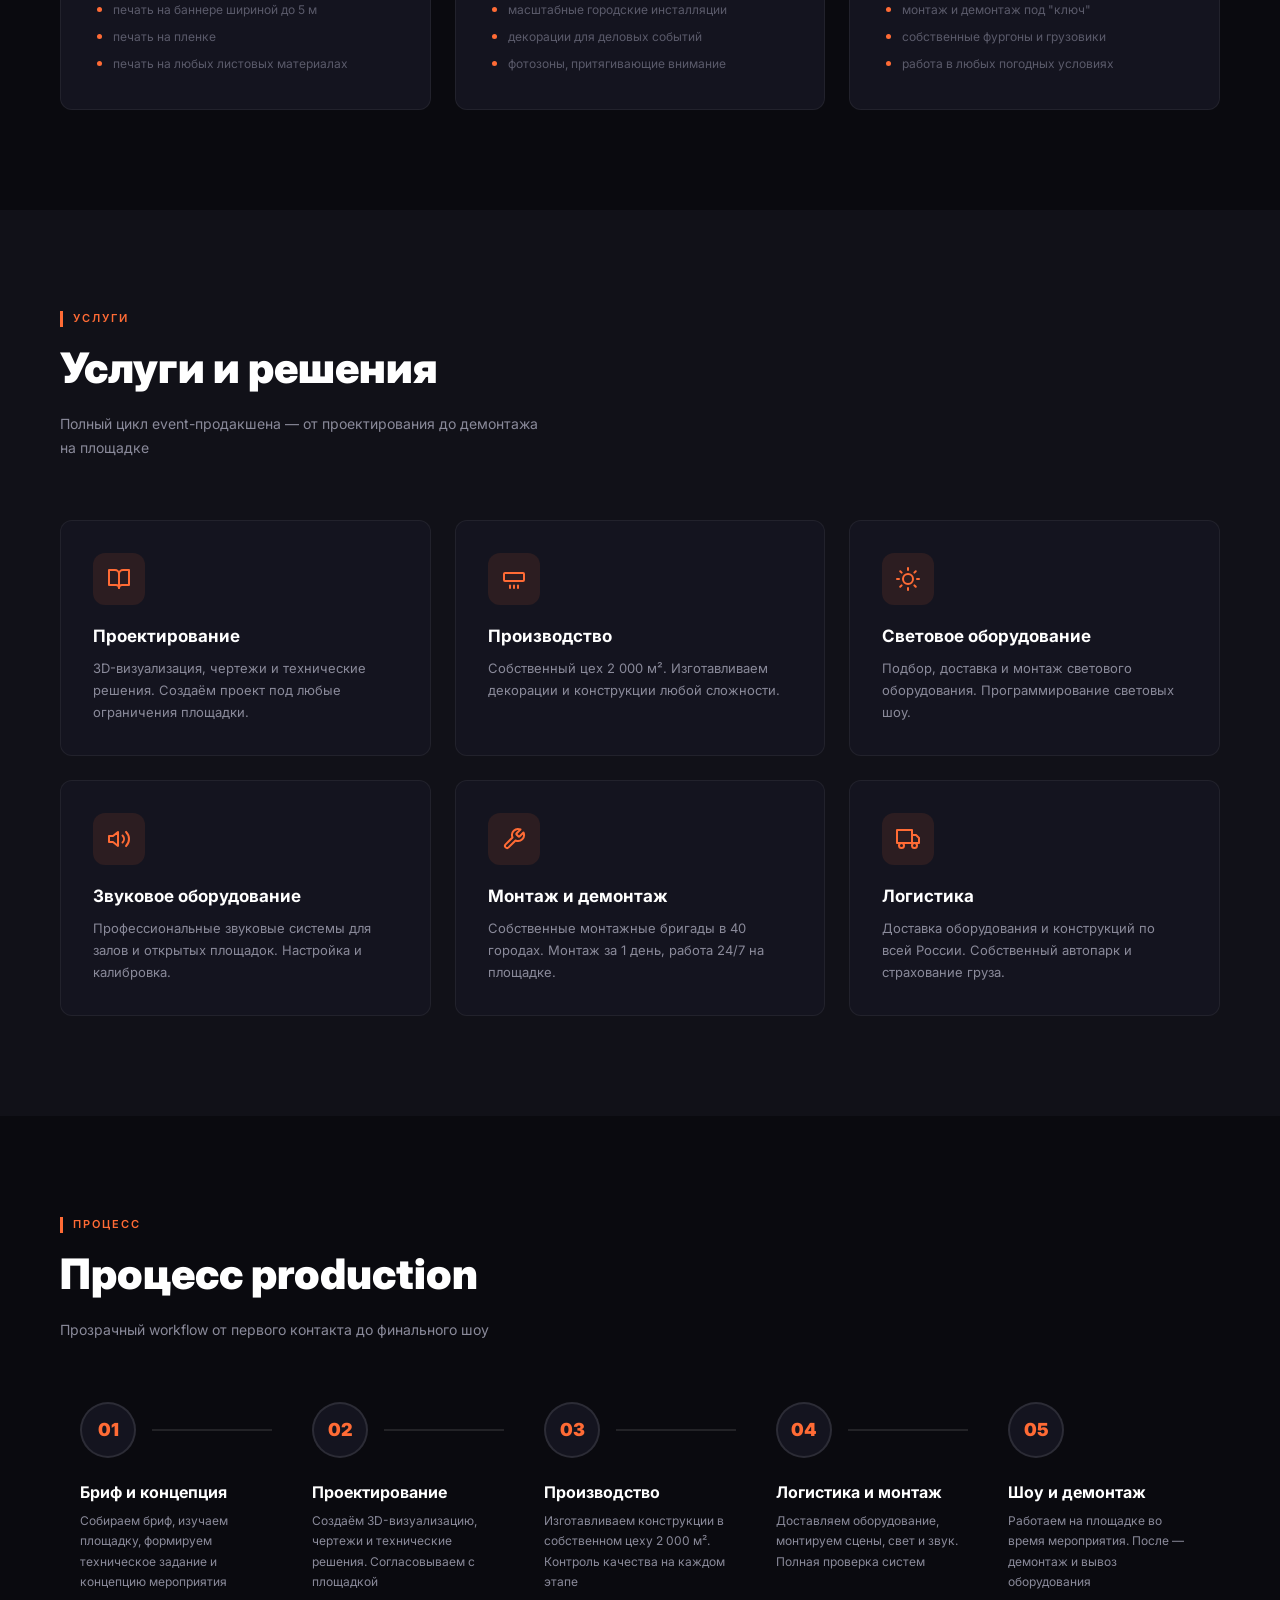
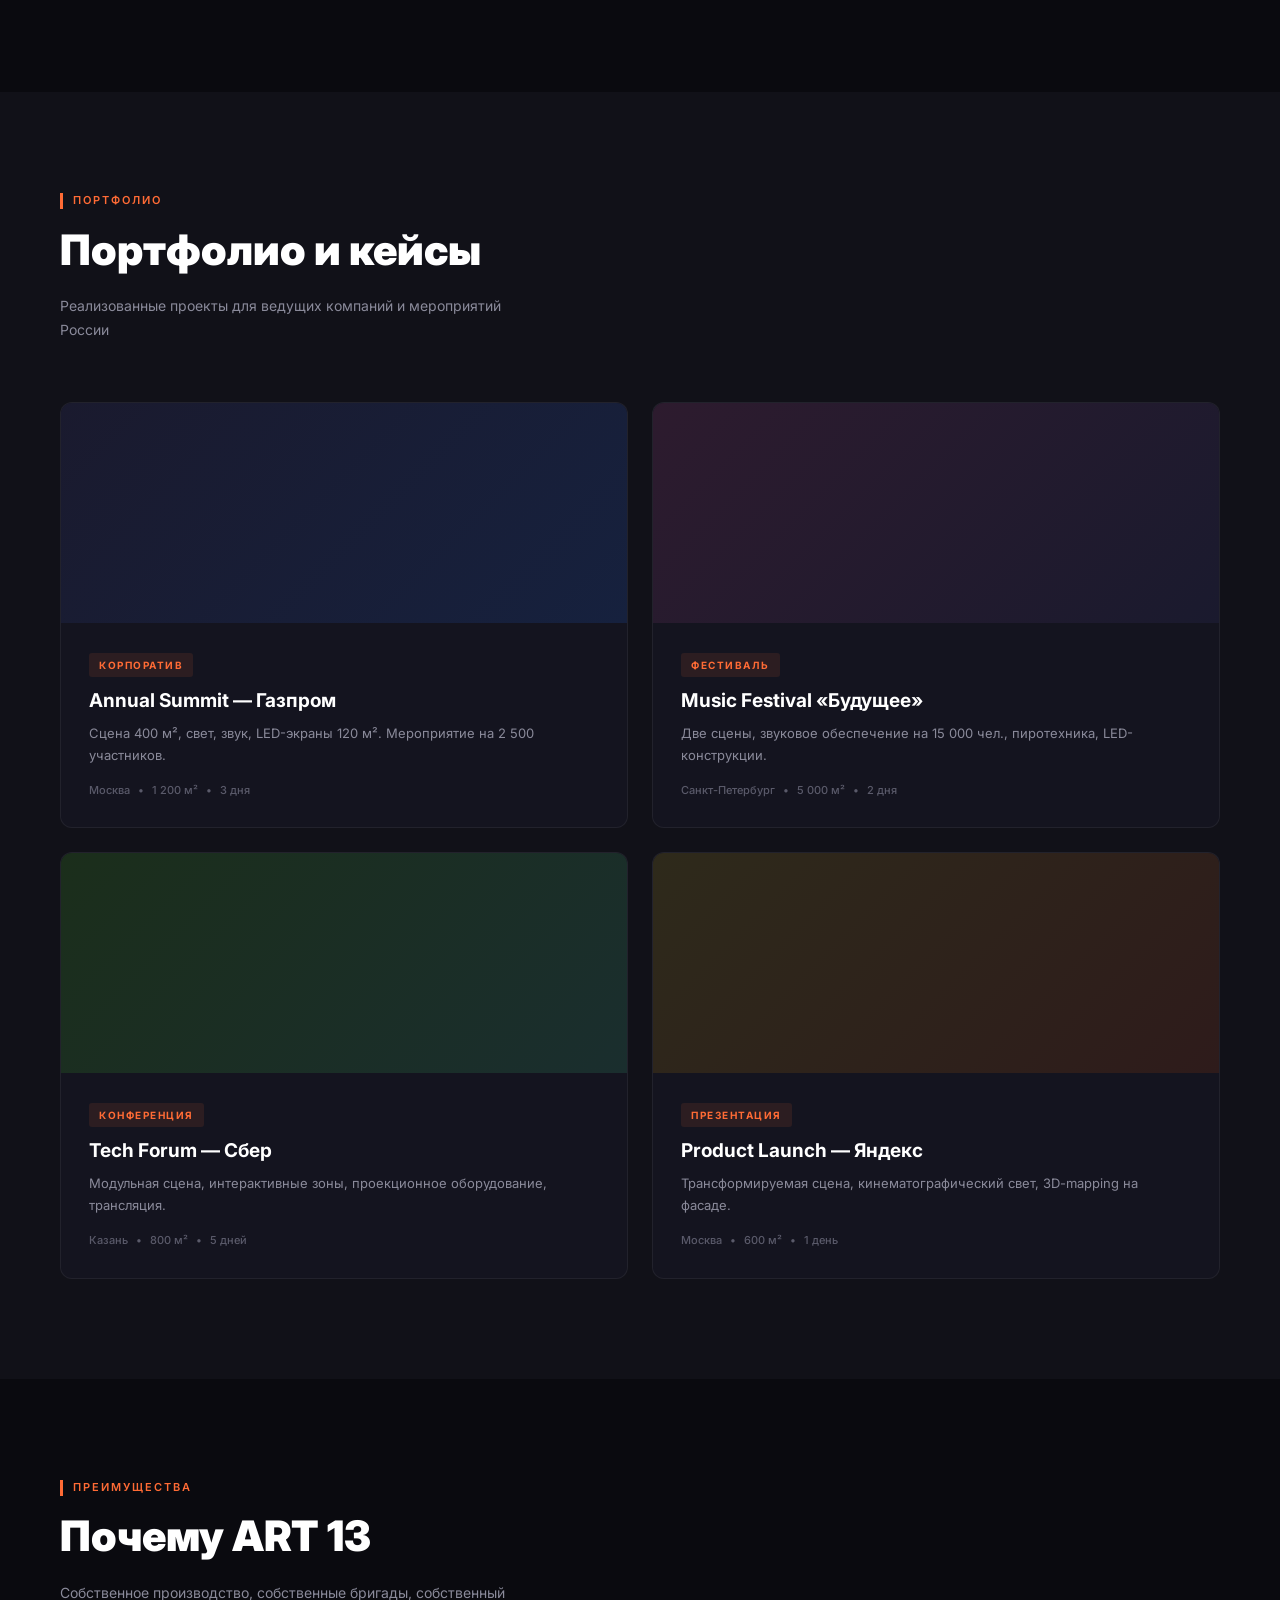
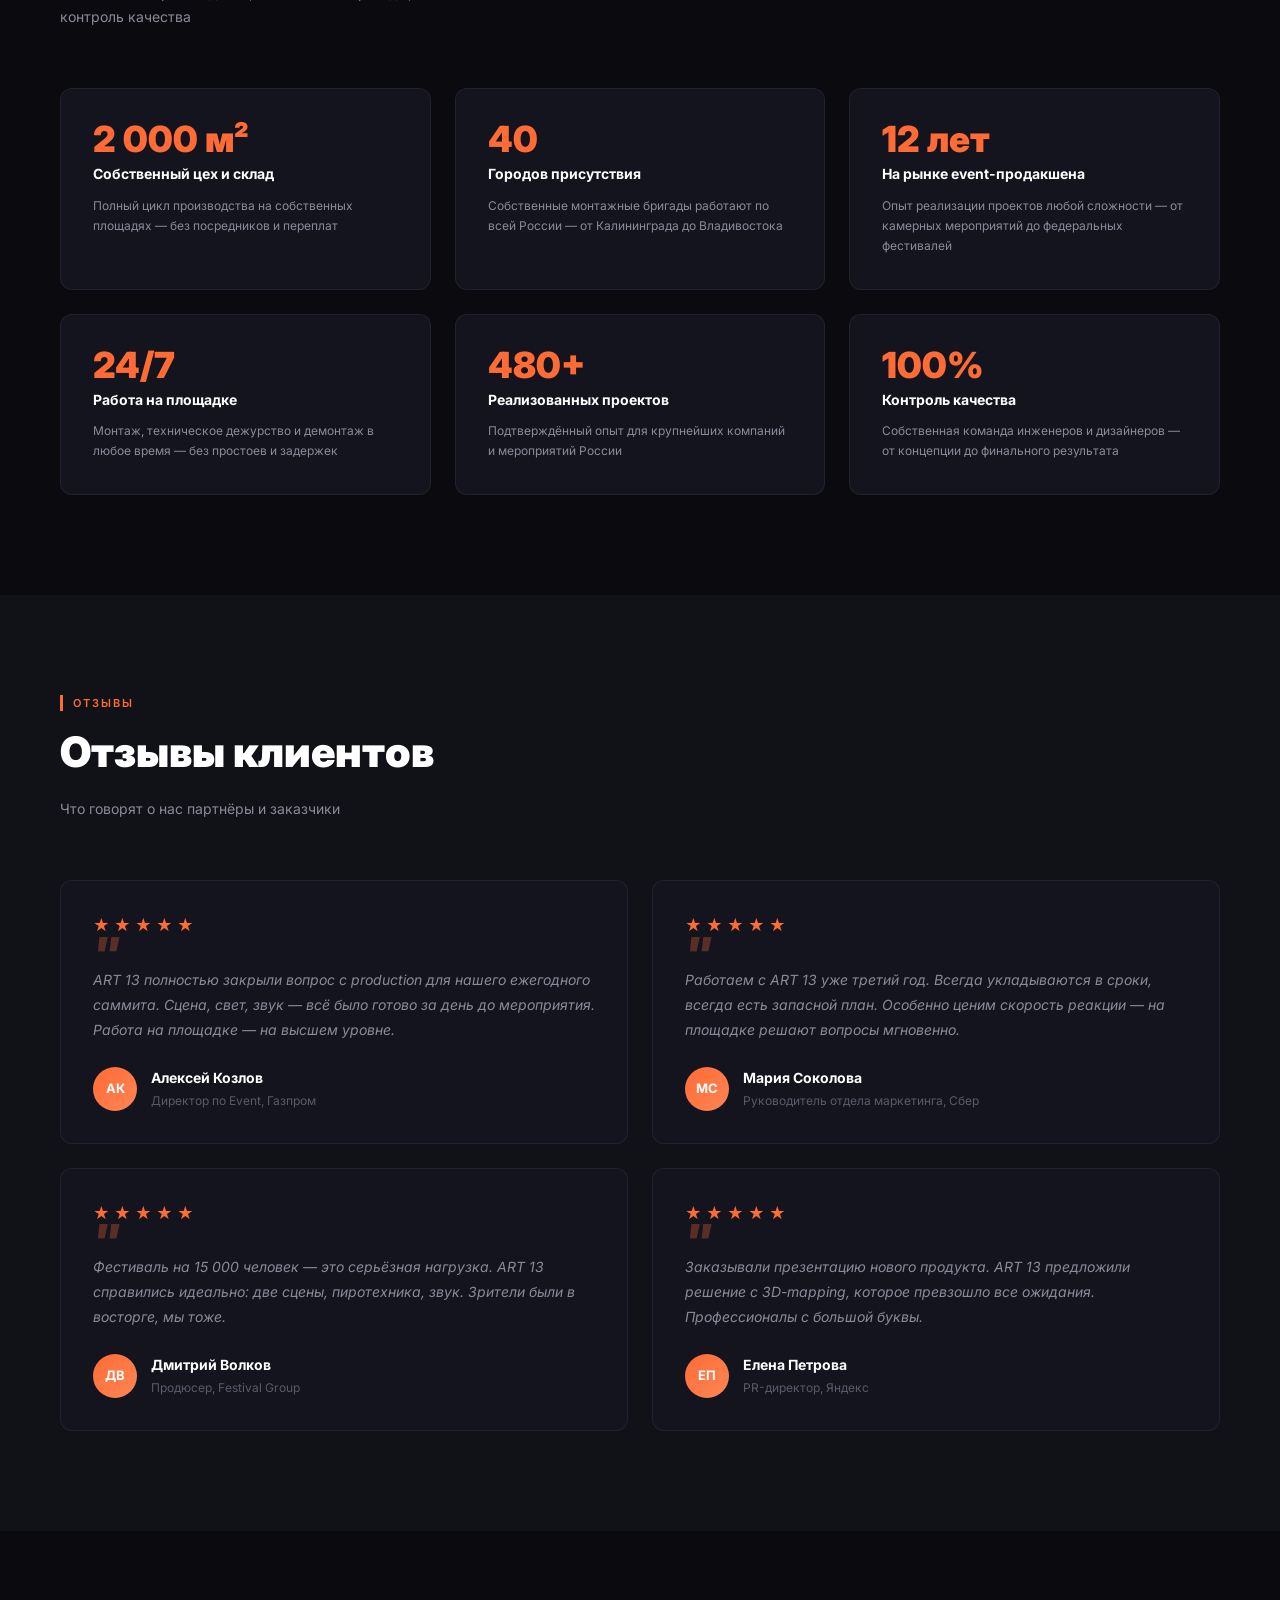
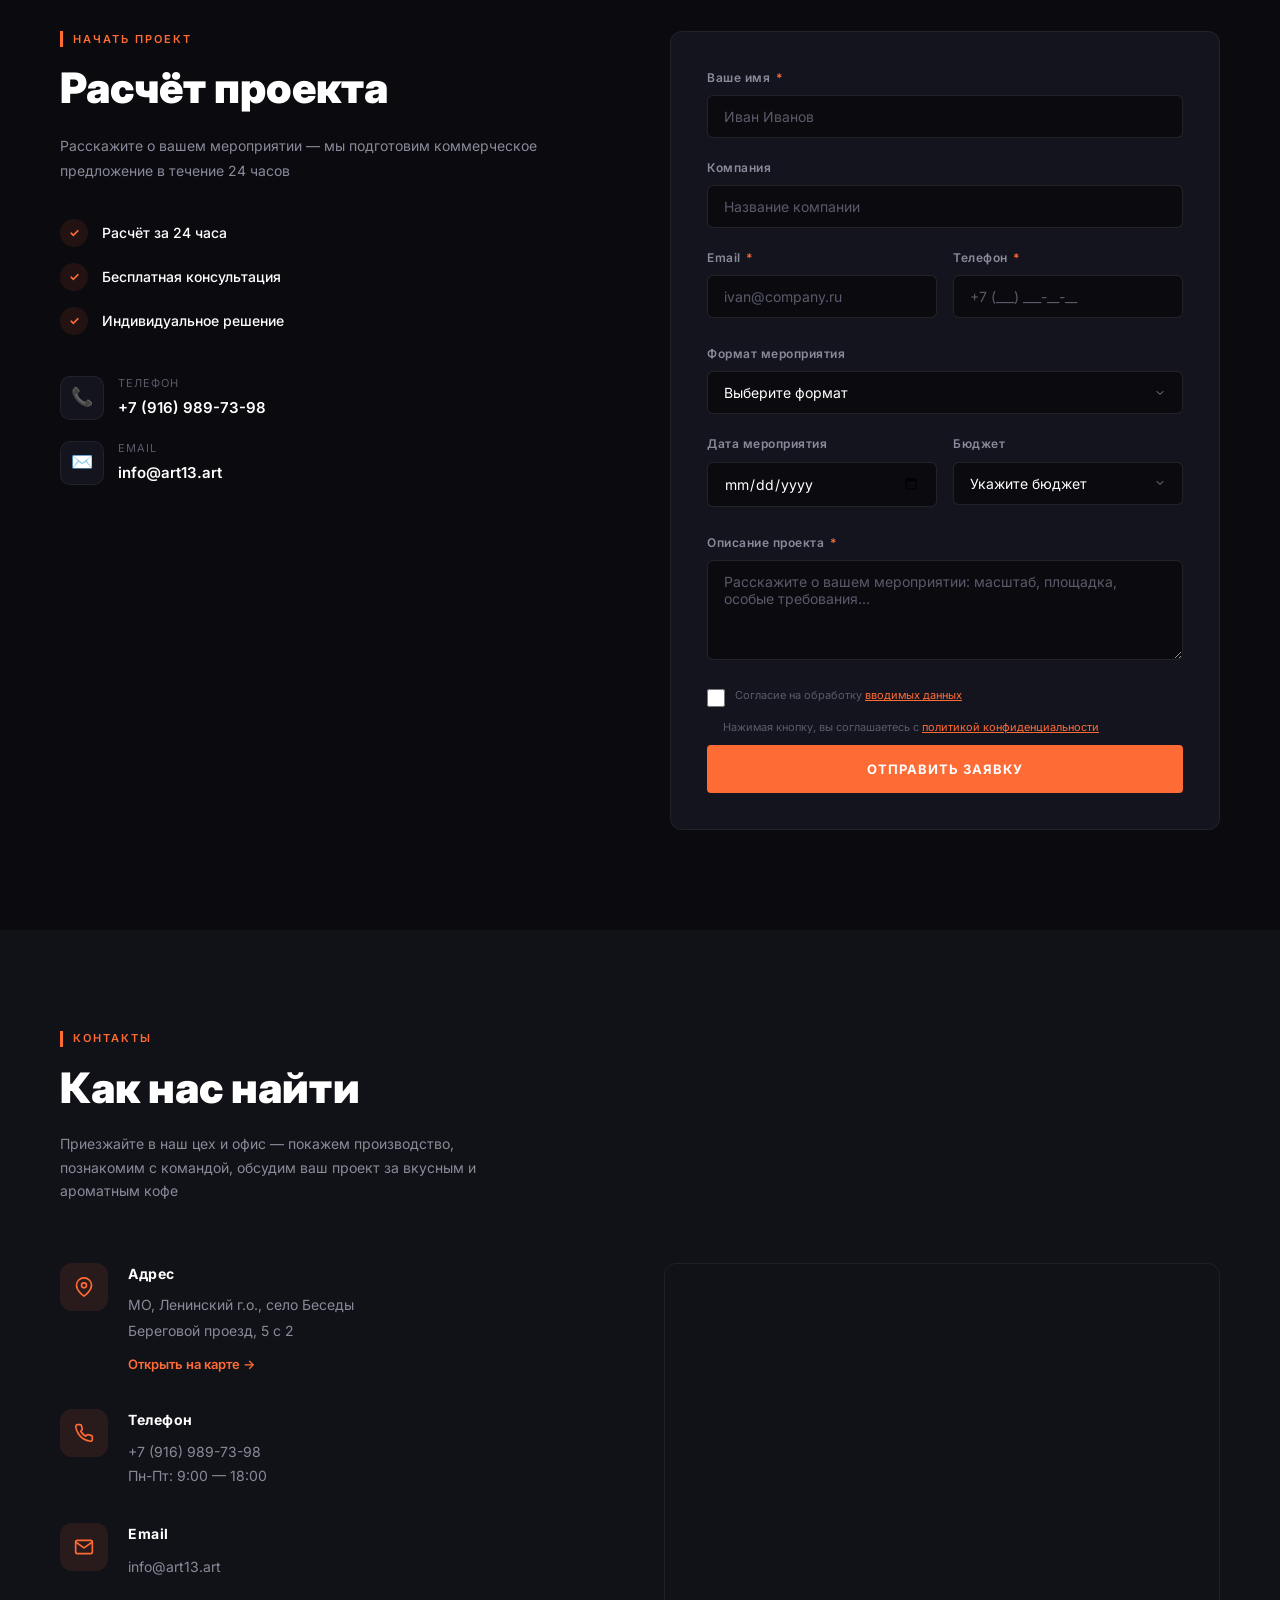
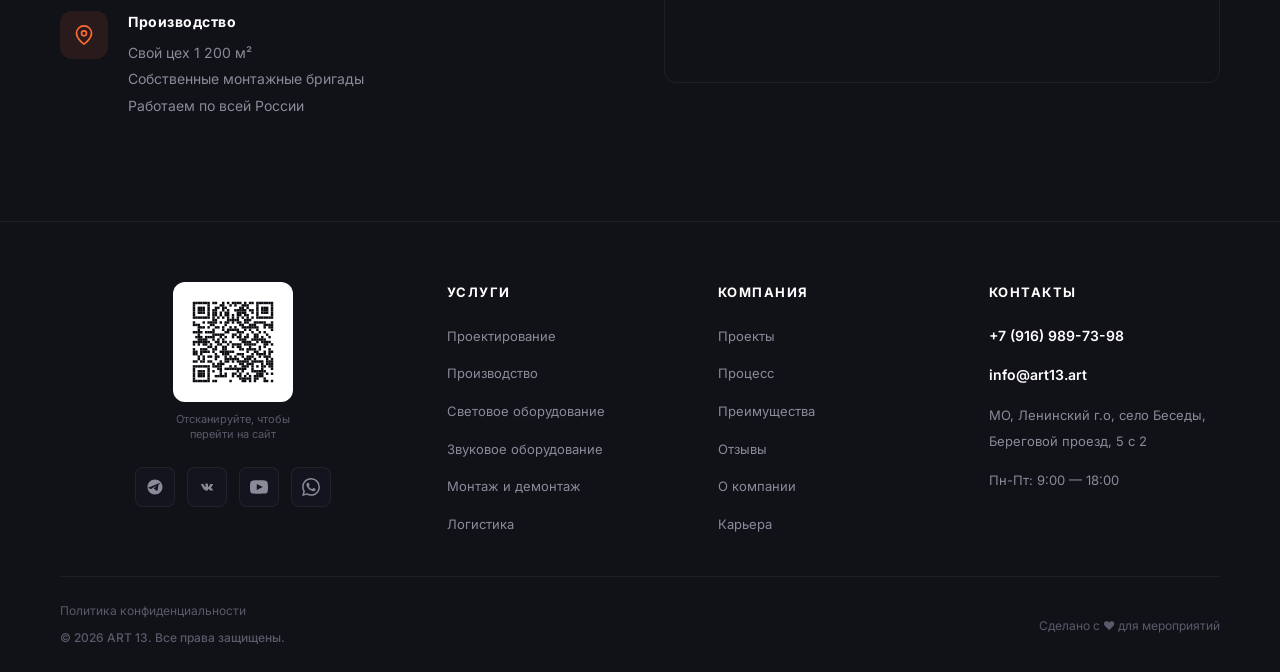
==== commit 6c3f081f: "обновлен контент в блоке ФОРМАТЫ" ====
--- a/index.html
+++ b/index.html
@@ -243,7 +243,7 @@
                             </svg>
                         </div>
                         <h3 class="format-card-title">Выставочные стенды</h3>
-                        <p class="format-card-desc">Мы берём вашу идею, будь то логотип на салфетке или подробный чертёж, и превращаем её в нечто реальное и впечатляющее. Проектируем, строим и устанавливаем:.</p>
+                        <p class="format-card-desc">Мы берём вашу идею, будь то логотип на салфетке или подробный чертёж, и превращаем её в нечто реальное и впечатляющее. Проектируем, строим и устанавливаем:</p>
                         <ul class="format-card-list">
                             <li>масштабные городские инсталляции</li>
                             <li>декорации для деловых событий</li>
@@ -258,12 +258,12 @@
                                 <polygon points="10 8 16 12 10 16 10 8"/>
                             </svg>
                         </div>
-                        <h3 class="format-card-title">Брендирование</h3>
-                        <p class="format-card-desc">Фестивали, концерты, городские праздники. Опыт работы под открытым небом в любых погодных условиях.</p>
+                        <h3 class="format-card-title">Профессиональный монтаж</h3>
+                        <p class="format-card-desc">За 18 лет мы собрали и разобрали сотни объектов - от небольших press-wall до масштабных сцен. Мы независим от подрядчиков и наемного транспорта, гарантируем сроки и качество работ.</p>
                         <ul class="format-card-list">
-                            <li>фотозоны, которые взорвали бы ваш Instagram;</li>
-                            <li>Городские мероприятия</li>
-                            <li>масштабные городские инсталляции</li>
+                            <li>монтаж и демонтаж под "ключ"</li>
+                            <li>собственные фургоны и грузовики</li>
+                            <li>работа в любых погодных условиях</li>
                         </ul>
                     </div>
                 </div>
@@ -772,7 +772,7 @@
             <div class="section-header animate-on-scroll">
                 <div class="section-label">Контакты</div>
                 <h2 class="section-title">Как нас найти</h2>
-                <p class="section-desc">Приезжайте в наш цех и офис — покажем производство, познакомим с командой, обсудим ваш проект за кофе</p>
+                <p class="section-desc">Приезжайте в наш цех и офис — покажем производство, познакомим с командой, обсудим ваш проект за вкусным и ароматным кофе</p>
             </div>
             <div class="contacts-grid">
                 <div class="contacts-info animate-on-scroll" data-delay="1">
@@ -823,7 +823,7 @@
                         </div>
                         <div class="contact-item-content">
                             <h3 class="contact-item-title">Производство</h3>
-                            <p class="contact-item-text">Свой цех 2 000 м²</p>
+                            <p class="contact-item-text">Свой цех 1 200 м²</p>
                             <p class="contact-item-text">Собственные монтажные бригады</p>
                             <p class="contact-item-text">Работаем по всей России</p>
                         </div>
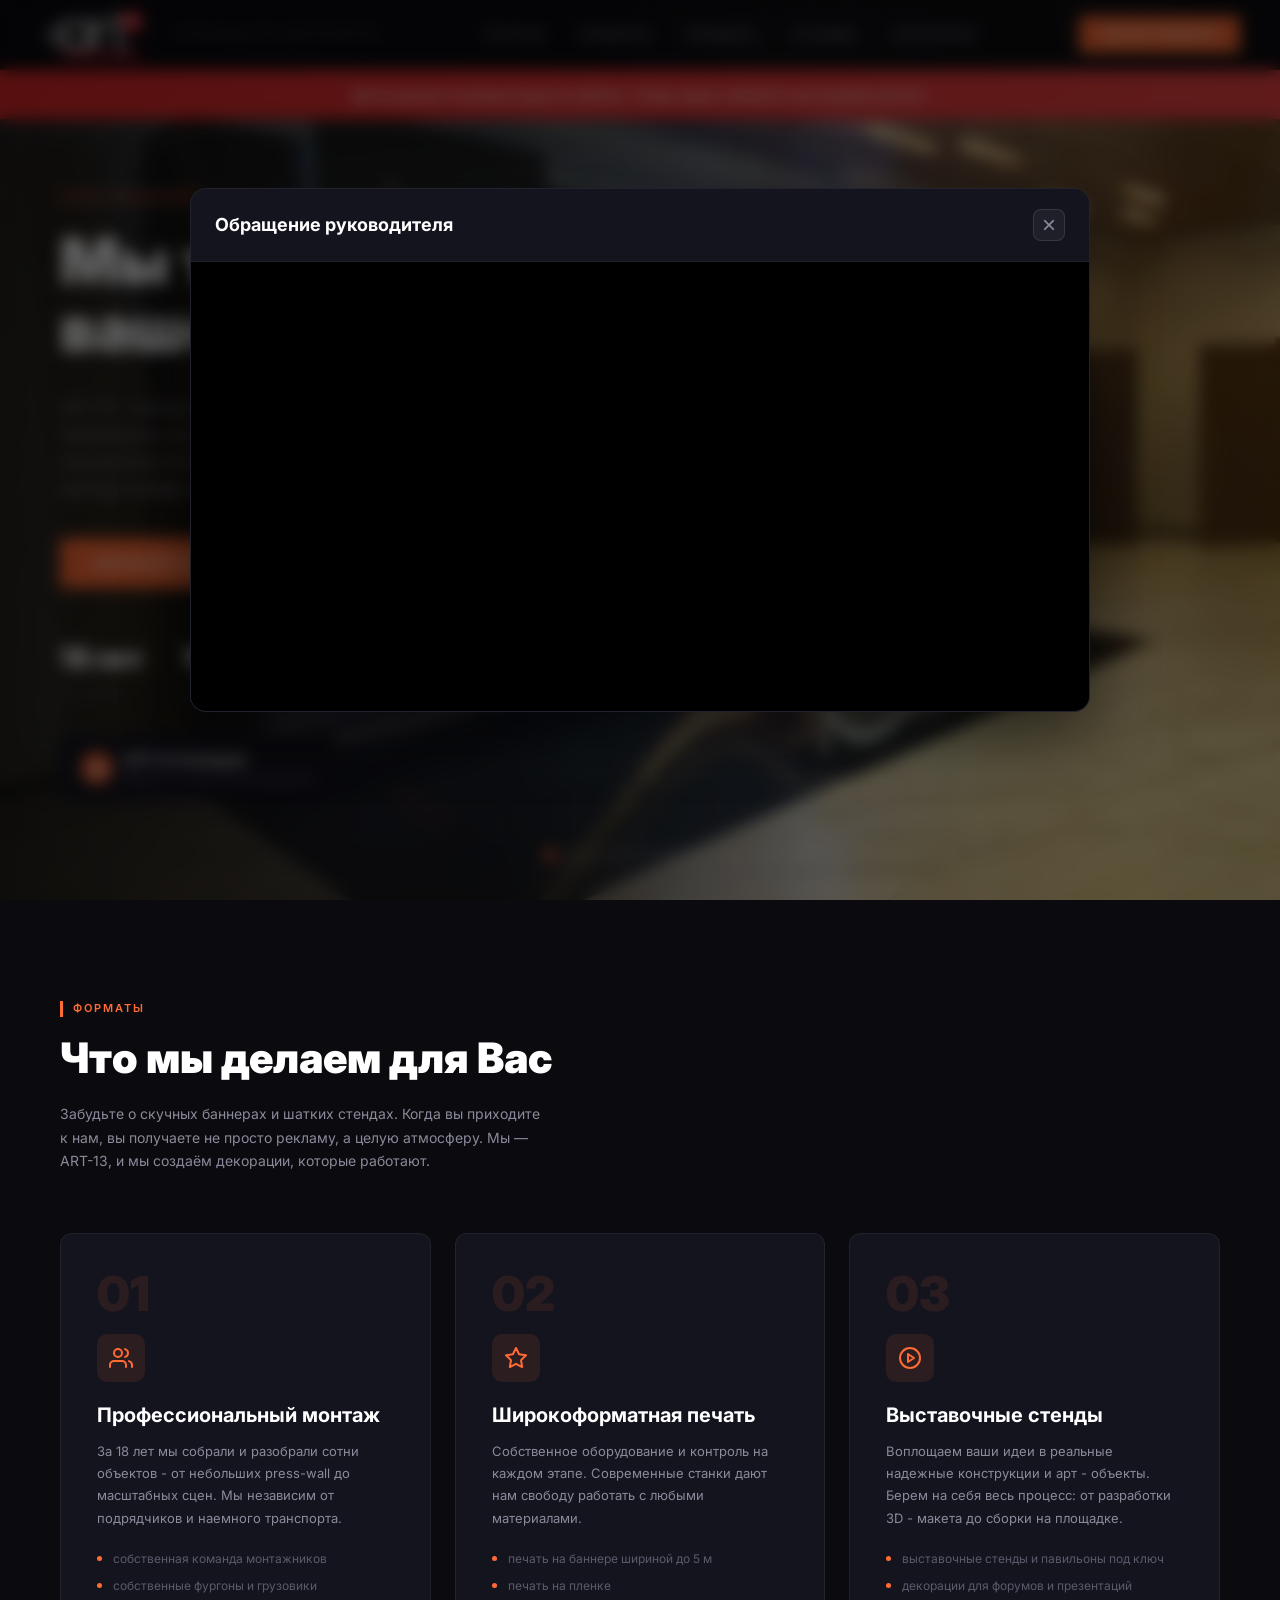
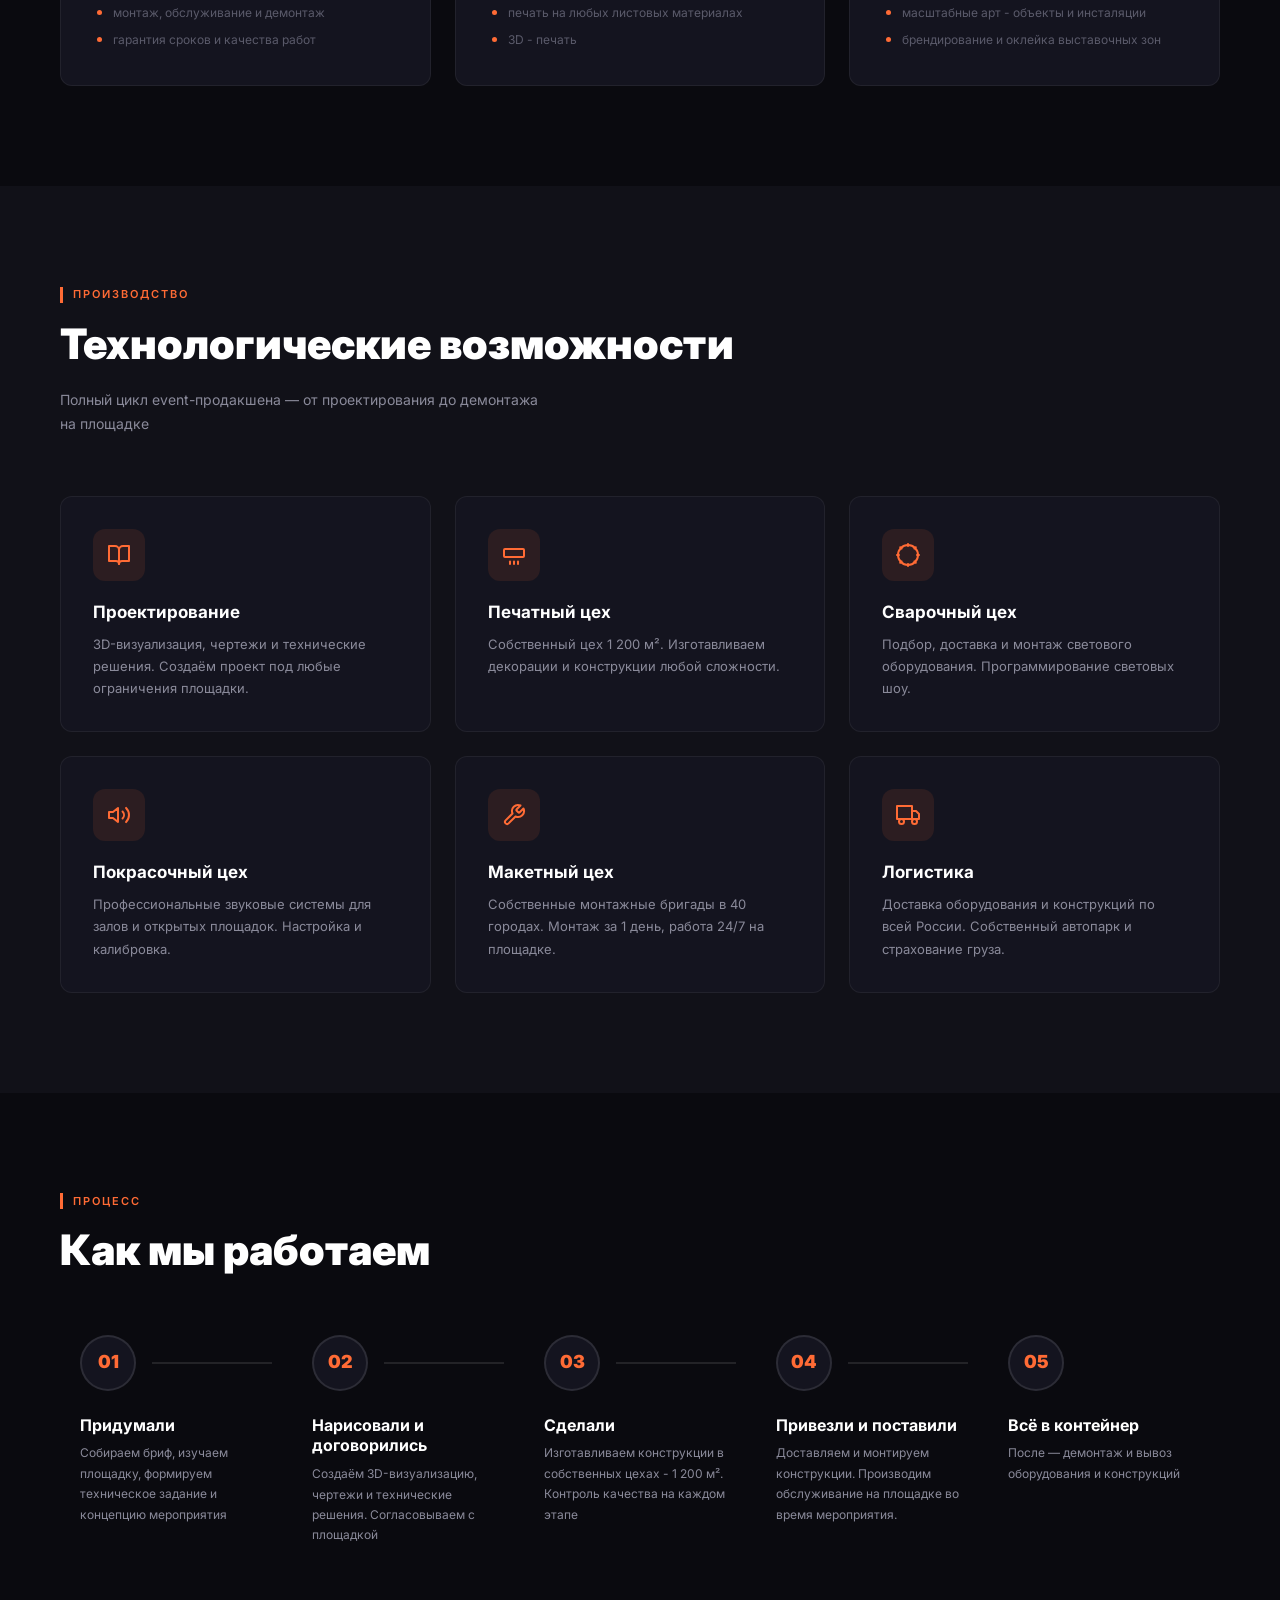
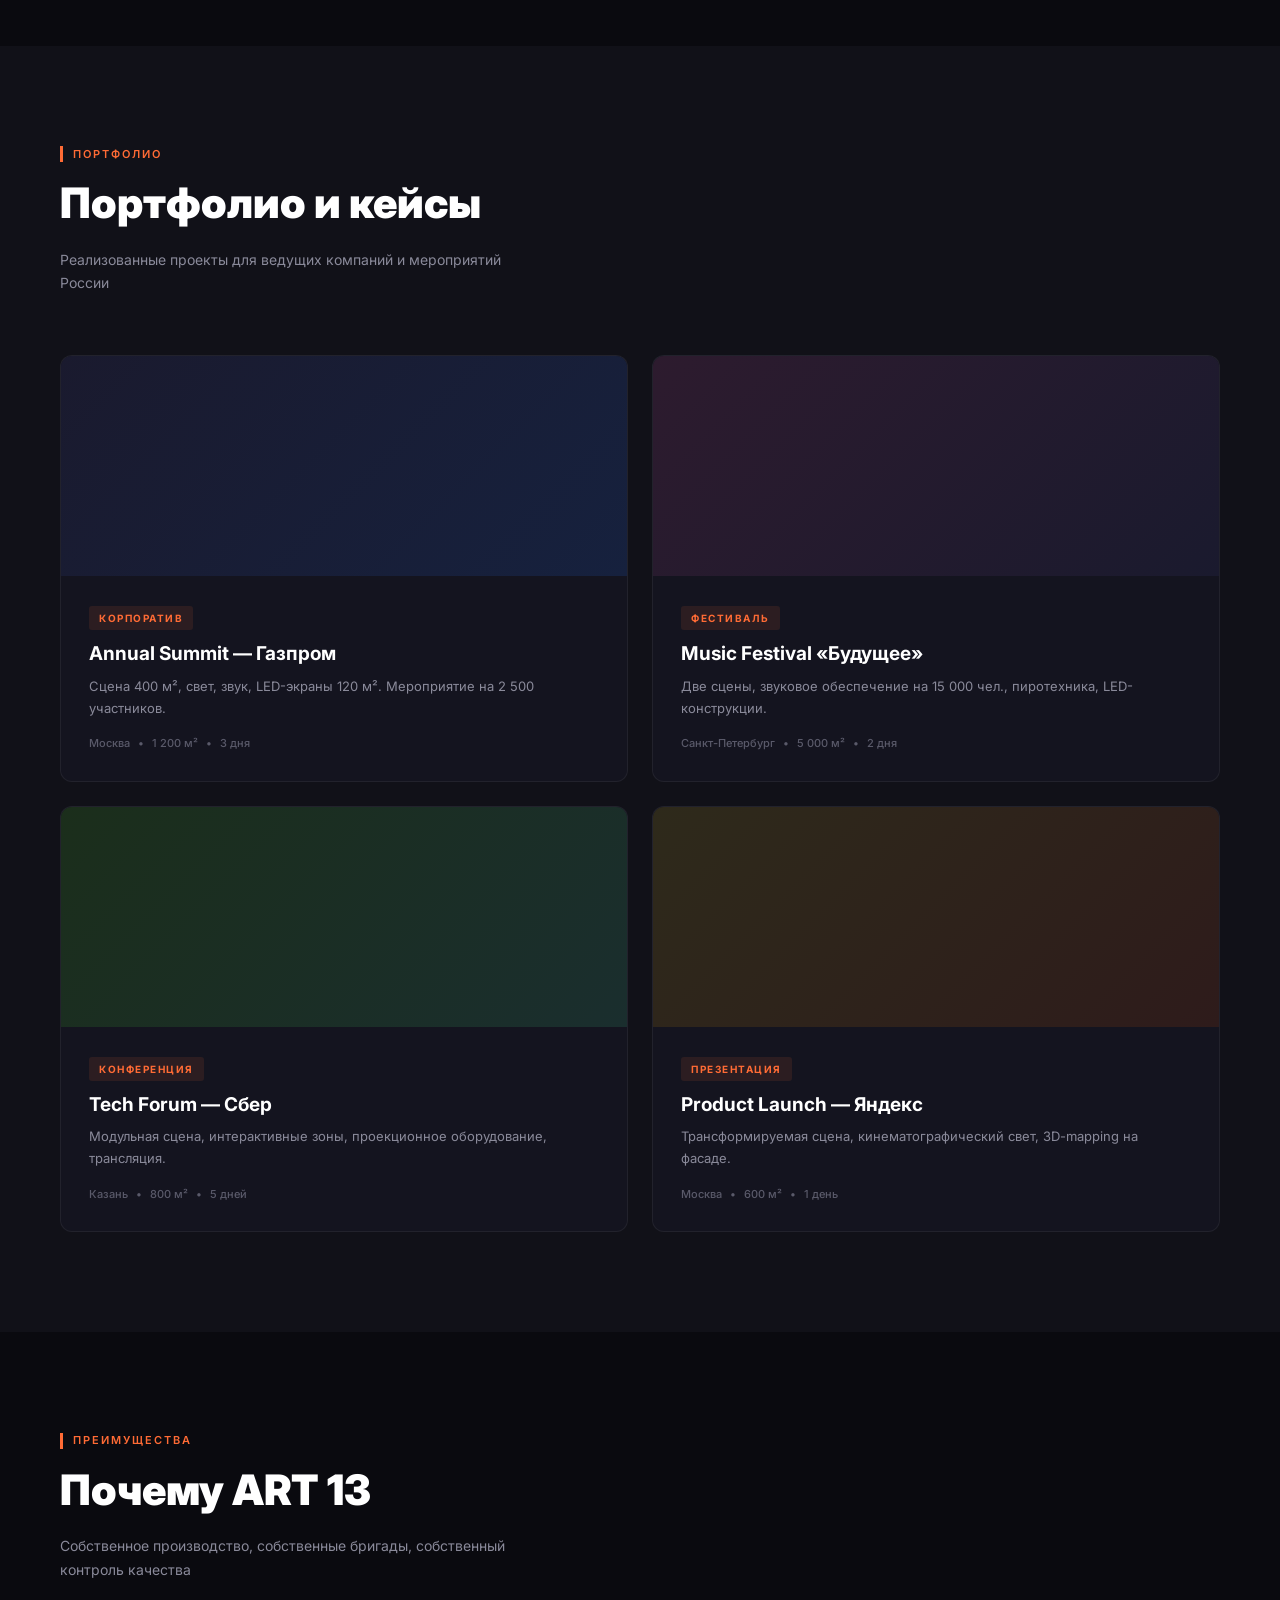
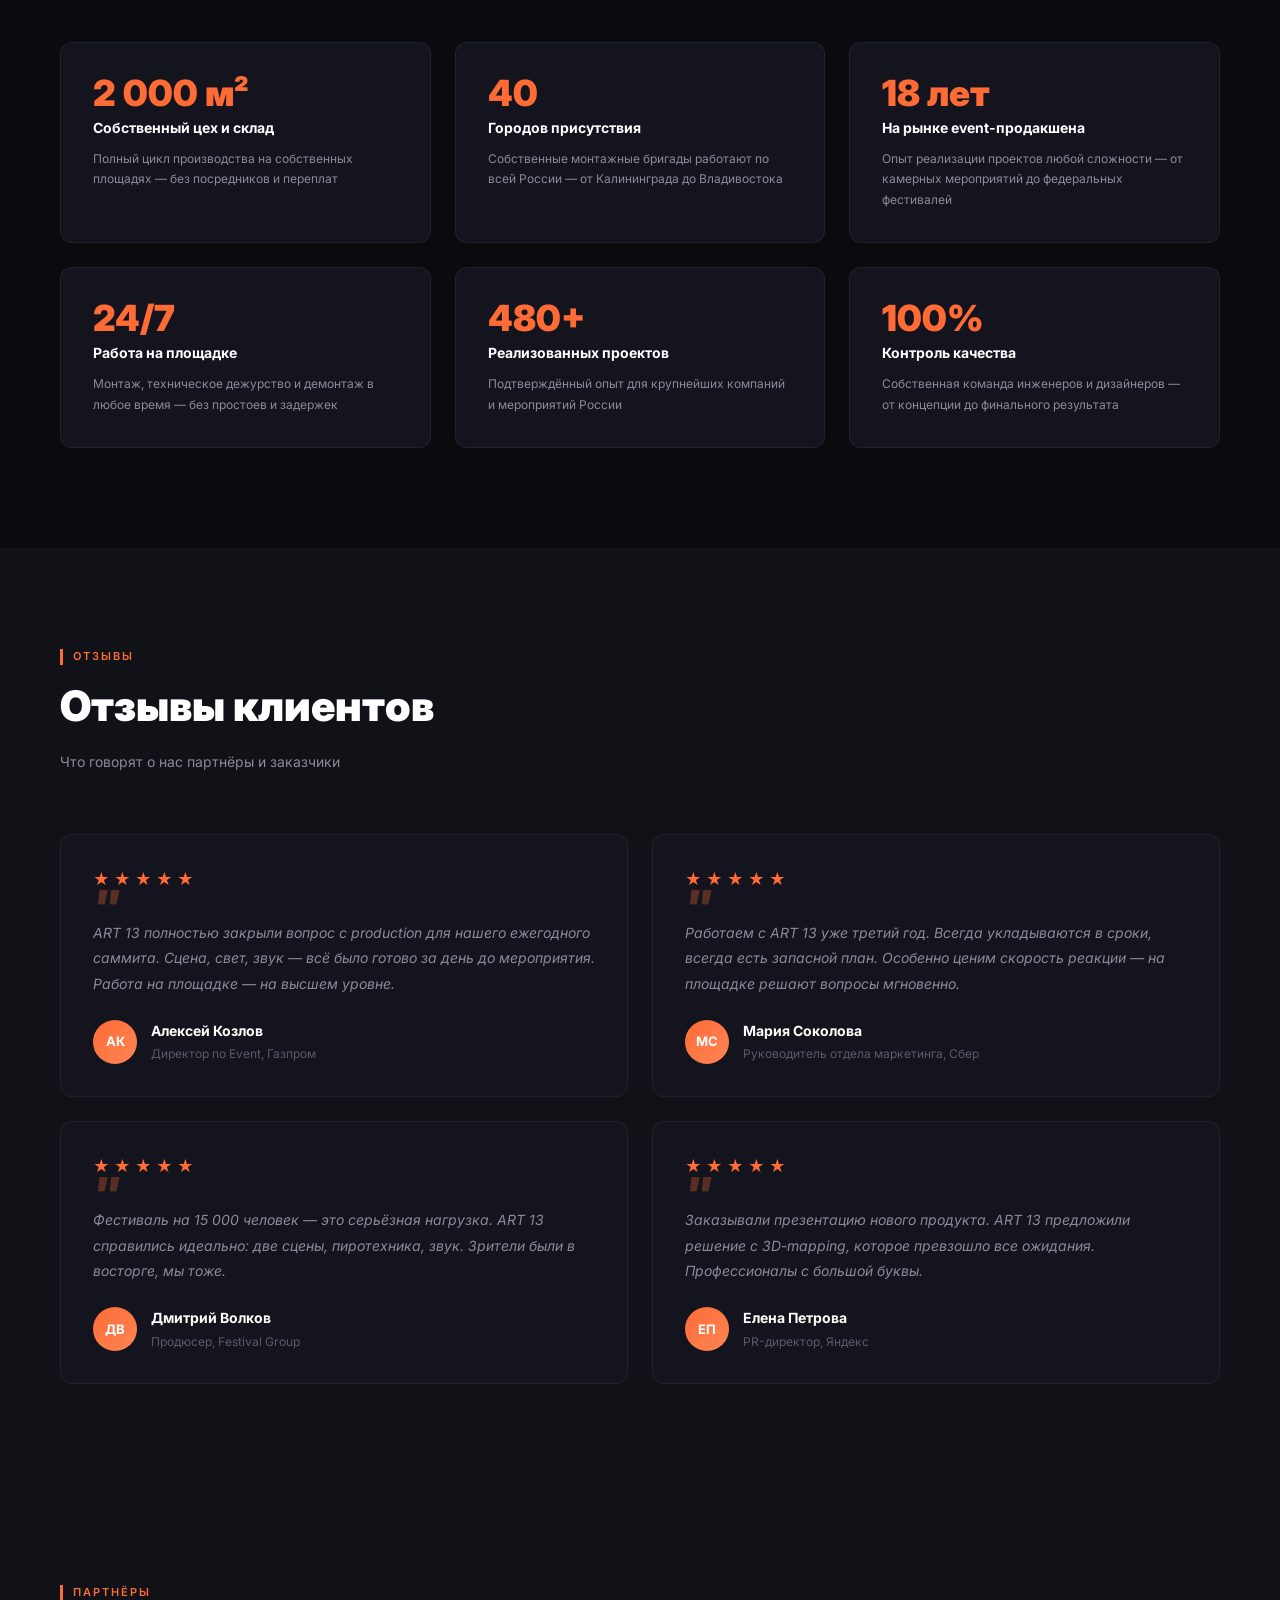
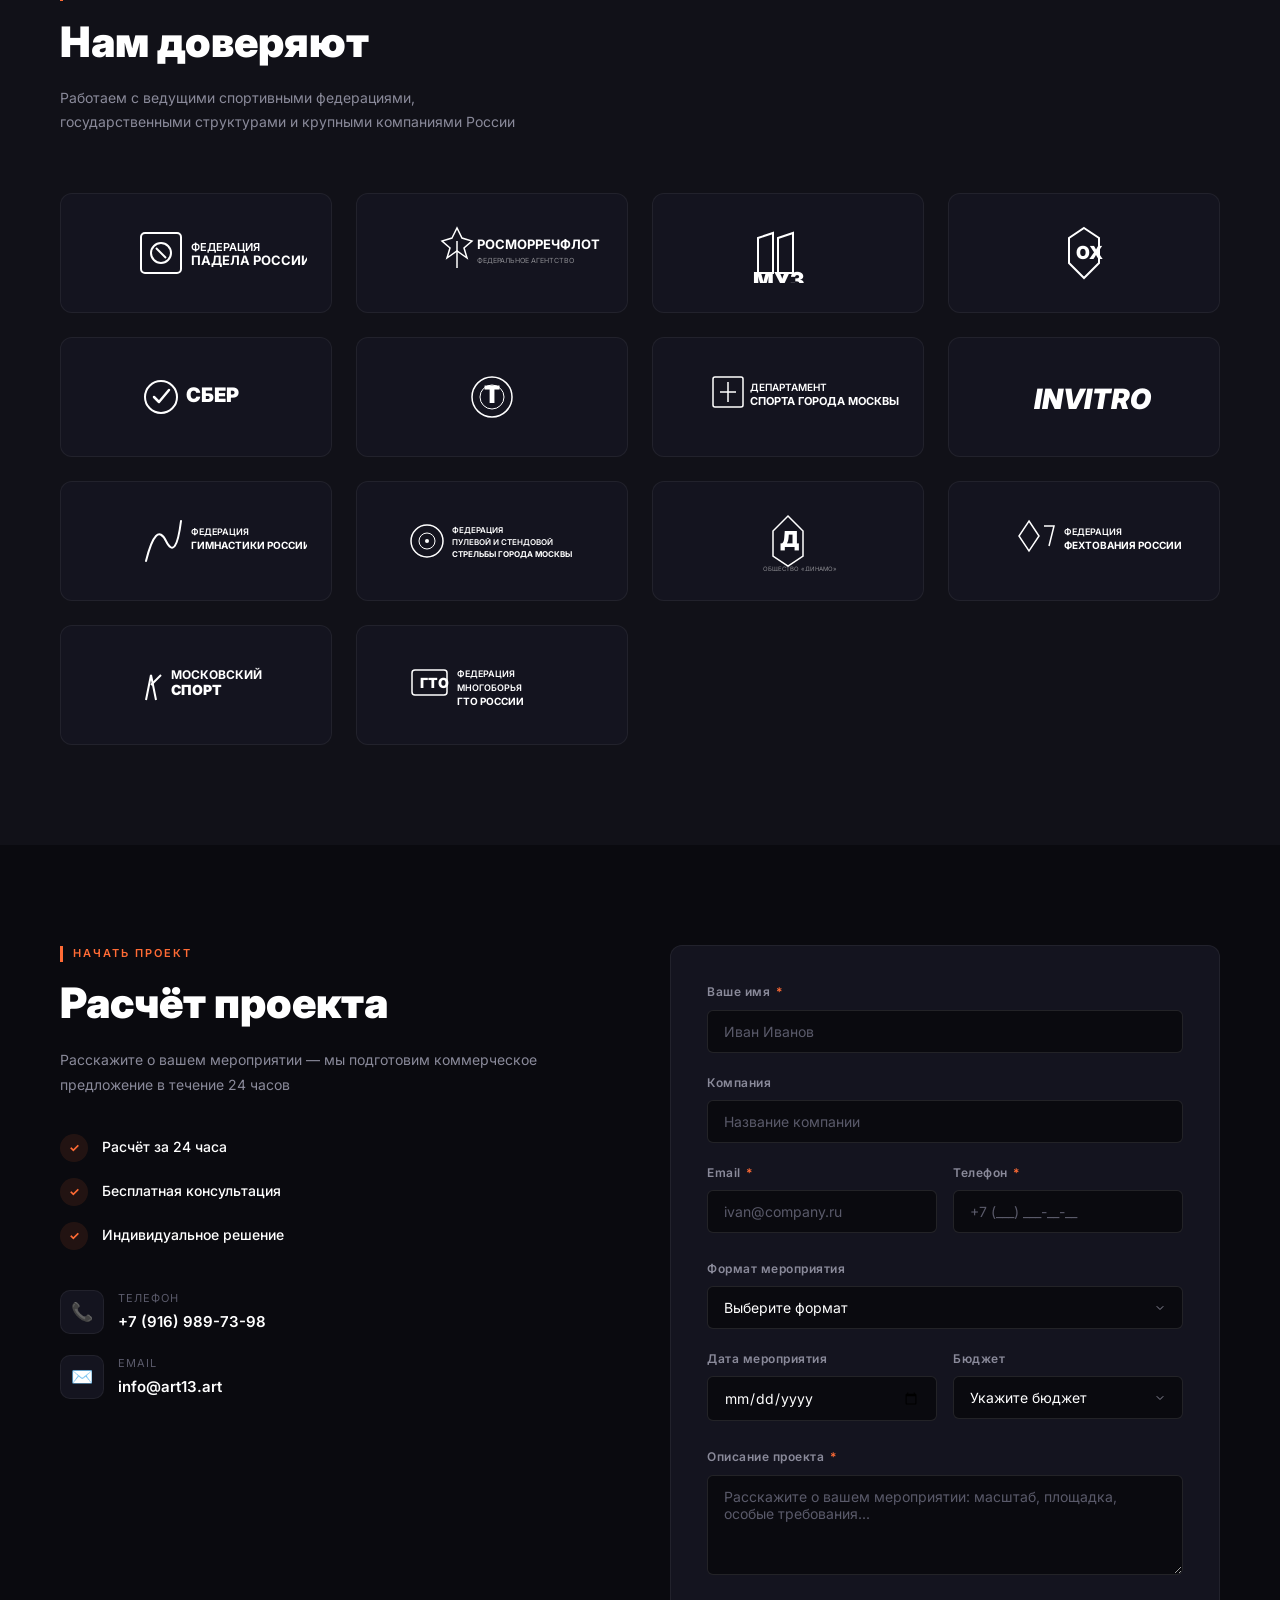
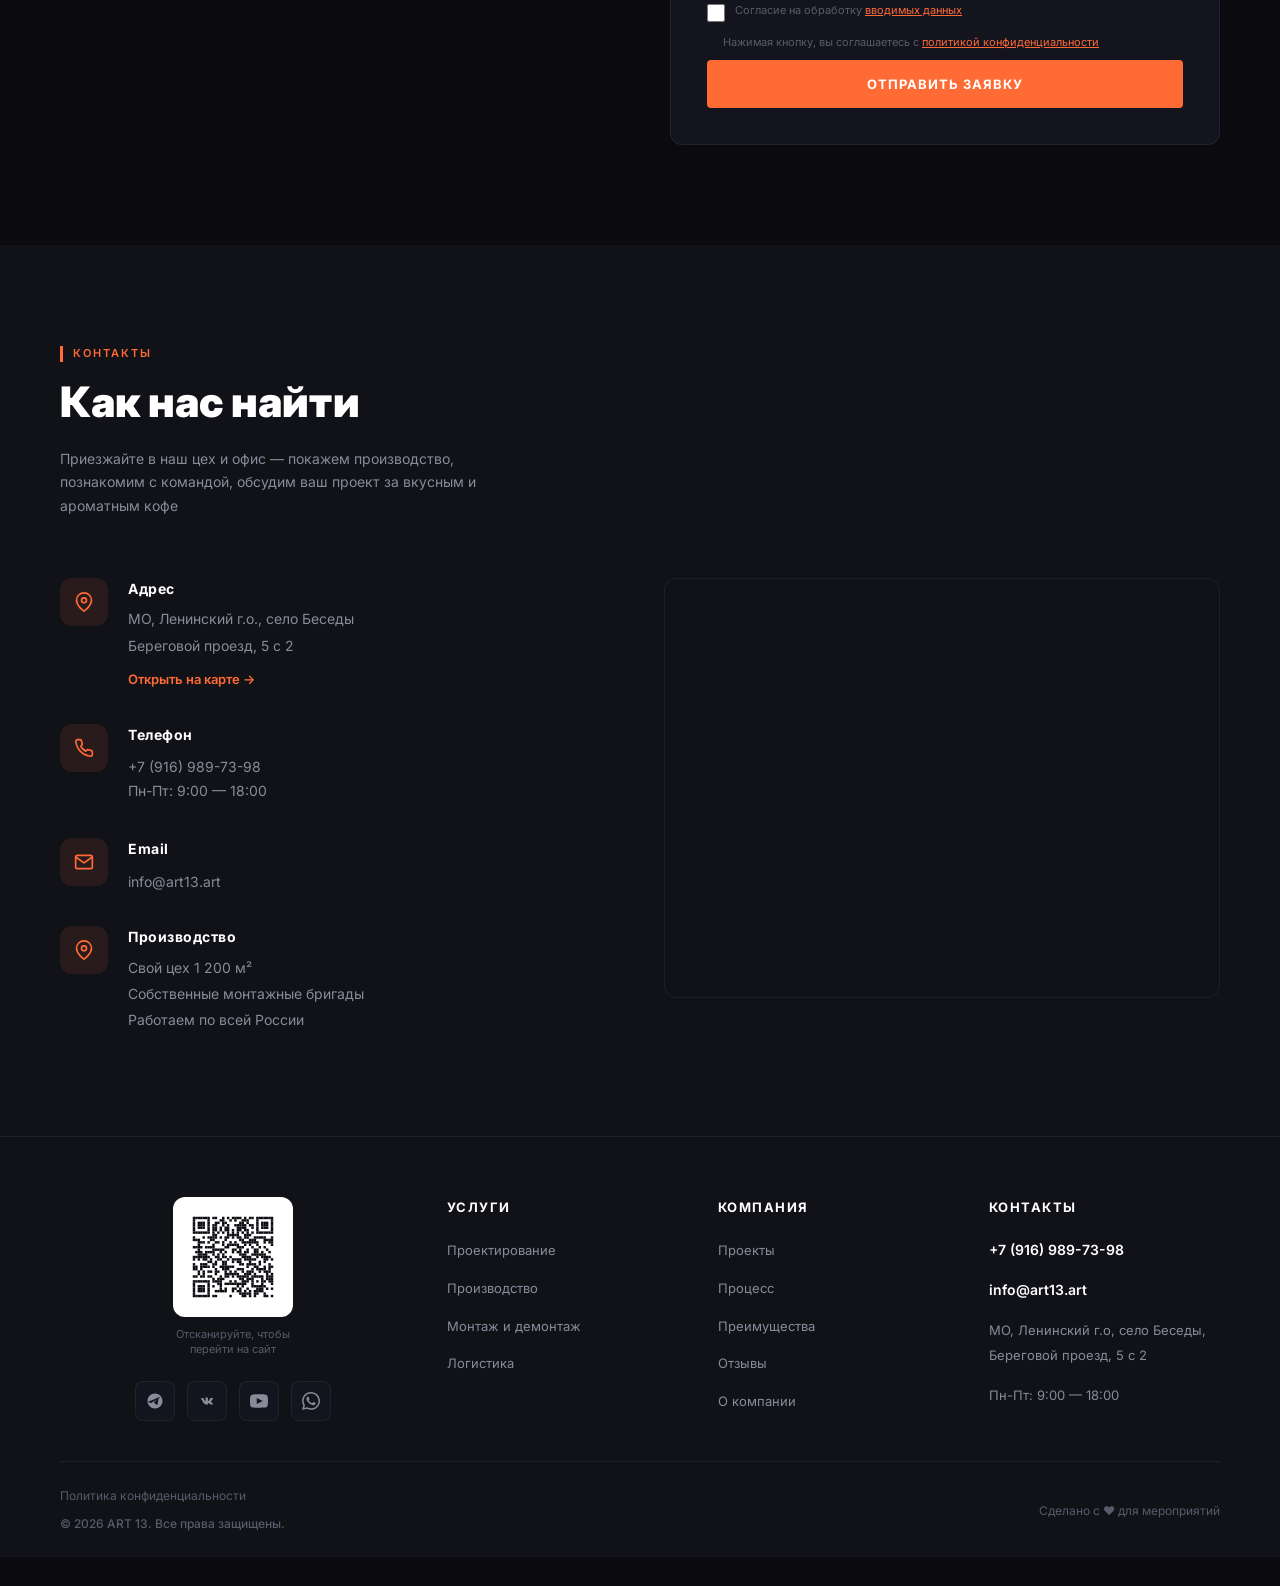
==== commit 45249293: "Добоавлен блок НАМ ДОВЕРЯЮТ, внесены правки в блок ФОРМАТЫ, изменено название блока УСЛУГИ на ПРОИЗВ" ====
--- a/index.html
+++ b/index.html
@@ -134,7 +134,7 @@
             <div class="hero-inner">
                 <div class="hero-content">
                 <div class="hero-badge animate-on-scroll">
-                    <span>Event-продакшен</span> полного цикла · 40 городов РФ
+                    <span>Event-продакшен</span> · создаем атмосферу ваших событий
                 </div>
                 <div class="hero-typing animate-on-scroll" style="transition-delay: 0.1s;">
                     <span class="typing-text" id="hero-typing-text"></span>
@@ -226,13 +226,14 @@
                                 <path d="M16 3.13a4 4 0 0 1 0 7.75"/>
                             </svg>
                         </div>
-                        <h3 class="format-card-title">Широкоформатная печать</h3>
-                        <p class="format-card-desc"> Для компаний, проводящих громкие конференции, для которых каждая деталь имеет значение. Для ивент-агентств, которым нужен надёжный партнёр, не подводящий по срокам.
+                        <h3 class="format-card-title">Профессиональный монтаж</h3>
+                        <p class="format-card-desc"> За 18 лет мы собрали и разобрали сотни объектов - от небольших press-wall до масштабных сцен. Мы независим от подрядчиков и наемного транспорта.</p>
 </p>
                         <ul class="format-card-list">
-                            <li>печать на баннере шириной до 5 м</li>
-                            <li>печать на пленке</li>
-                            <li>печать на любых листовых материалах</li>
+                            <li>собственная команда монтажников</li>
+                            <li>собственные фургоны и грузовики</li>
+                            <li>монтаж, обслуживание и демонтаж</li>
+                            <li>гарантия сроков и качества работ</li>
                         </ul>
                     </div>
                     <div class="format-card animate-on-scroll" data-delay="2">
@@ -242,12 +243,13 @@
                                 <polygon points="12 2 15.09 8.26 22 9.27 17 14.14 18.18 21.02 12 17.77 5.82 21.02 7 14.14 2 9.27 8.91 8.26 12 2"/>
                             </svg>
                         </div>
-                        <h3 class="format-card-title">Выставочные стенды</h3>
-                        <p class="format-card-desc">Мы берём вашу идею, будь то логотип на салфетке или подробный чертёж, и превращаем её в нечто реальное и впечатляющее. Проектируем, строим и устанавливаем:</p>
+                        <h3 class="format-card-title">Широкоформатная печать</h3>
+                        <p class="format-card-desc">Собственное оборудование и контроль на каждом этапе. Современные станки дают нам свободу работать с любыми материалами.</p>
                         <ul class="format-card-list">
-                            <li>масштабные городские инсталляции</li>
-                            <li>декорации для деловых событий</li>
-                            <li>фотозоны, притягивающие внимание</li>
+                            <li>печать на баннере шириной до 5 м</li>
+                            <li>печать на пленке</li>
+                            <li>печать на любых листовых материалах</li>
+                            <li>3D - печать</li>
                         </ul>
                     </div>
                     <div class="format-card animate-on-scroll" data-delay="3">
@@ -258,24 +260,25 @@
                                 <polygon points="10 8 16 12 10 16 10 8"/>
                             </svg>
                         </div>
-                        <h3 class="format-card-title">Профессиональный монтаж</h3>
-                        <p class="format-card-desc">За 18 лет мы собрали и разобрали сотни объектов - от небольших press-wall до масштабных сцен. Мы независим от подрядчиков и наемного транспорта, гарантируем сроки и качество работ.</p>
+                        <h3 class="format-card-title">Выставочные стенды</h3>
+                        <p class="format-card-desc">Воплощаем ваши идеи в реальные надежные конструкции и арт - объекты. Берем на себя весь процесс: от разработки 3D - макета до сборки на площадке.</p>
                         <ul class="format-card-list">
-                            <li>монтаж и демонтаж под "ключ"</li>
-                            <li>собственные фургоны и грузовики</li>
-                            <li>работа в любых погодных условиях</li>
+                            <li>выставочные стенды и павильоны под ключ</li>
+                            <li>декорации для форумов и презентаций</li>
+                            <li>масштабные арт - объекты и инсталяции</li>
+                            <li>брендирование и оклейка выставочных зон</li>
                         </ul>
                     </div>
                 </div>
             </div>
         </section>
 
-        <!-- Section 02 — Услуги и решения -->
+        <!-- Section 02 — Производство -->
         <section class="section services" id="services-detail">
             <div class="container">
                 <div class="section-header animate-on-scroll">
-                    <div class="section-label">Услуги</div>
-                    <h2 class="section-title">Услуги и решения</h2>
+                    <div class="section-label">Производство</div>
+                    <h2 class="section-title">Технологические возможности</h2>
                     <p class="section-desc">Полный цикл event-продакшена — от проектирования до демонтажа на площадке</p>
                 </div>
                 <div class="services-grid">
@@ -298,13 +301,14 @@
                                 <path d="M16 18.5v2.5"/>
                             </svg>
                         </div>
-                        <h3 class="service-card-title">Производство</h3>
-                        <p class="service-card-desc">Собственный цех 2 000 м². Изготавливаем декорации и конструкции любой сложности.</p>
-                    </div>
+                        <h3 class="service-card-title">Печатный цех</h3>
+                        <p class="service-card-desc">Собственный цех 1 200 м². Изготавливаем декорации и конструкции любой сложности.</p>
+                    </div>
+                    
                     <div class="service-card animate-on-scroll" data-delay="2">
                         <div class="service-card-icon">
                             <svg width="24" height="24" viewBox="0 0 24 24" fill="none" stroke="currentColor" stroke-width="2" stroke-linecap="round" stroke-linejoin="round">
-                                <circle cx="12" cy="12" r="5"/>
+                                <circle cx="12" cy="12" r="10"/>
                                 <line x1="12" y1="1" x2="12" y2="3"/>
                                 <line x1="12" y1="21" x2="12" y2="23"/>
                                 <line x1="4.22" y1="4.22" x2="5.64" y2="5.64"/>
@@ -315,7 +319,7 @@
                                 <line x1="18.36" y1="5.64" x2="19.78" y2="4.22"/>
                             </svg>
                         </div>
-                        <h3 class="service-card-title">Световое оборудование</h3>
+                        <h3 class="service-card-title">Сварочный цех</h3>
                         <p class="service-card-desc">Подбор, доставка и монтаж светового оборудования. Программирование световых шоу.</p>
                     </div>
                     <div class="service-card animate-on-scroll" data-delay="3">
@@ -326,16 +330,17 @@
                                 <path d="M15.54 8.46a5 5 0 0 1 0 7.07"/>
                             </svg>
                         </div>
-                        <h3 class="service-card-title">Звуковое оборудование</h3>
+                        <h3 class="service-card-title">Покрасочный цех</h3>
                         <p class="service-card-desc">Профессиональные звуковые системы для залов и открытых площадок. Настройка и калибровка.</p>
                     </div>
+                  
                     <div class="service-card animate-on-scroll" data-delay="4">
                         <div class="service-card-icon">
                             <svg width="24" height="24" viewBox="0 0 24 24" fill="none" stroke="currentColor" stroke-width="2" stroke-linecap="round" stroke-linejoin="round">
                                 <path d="M14.7 6.3a1 1 0 0 0 0 1.4l1.6 1.6a1 1 0 0 0 1.4 0l3.77-3.77a6 6 0 0 1-7.94 7.94l-6.91 6.91a2.12 2.12 0 0 1-3-3l6.91-6.91a6 6 0 0 1 7.94-7.94l-3.76 3.76z"/>
                             </svg>
                         </div>
-                        <h3 class="service-card-title">Монтаж и демонтаж</h3>
+                        <h3 class="service-card-title">Макетный цех</h3>
                         <p class="service-card-desc">Собственные монтажные бригады в 40 городах. Монтаж за 1 день, работа 24/7 на площадке.</p>
                     </div>
                     <div class="service-card animate-on-scroll" data-delay="5">
@@ -350,6 +355,7 @@
                         <h3 class="service-card-title">Логистика</h3>
                         <p class="service-card-desc">Доставка оборудования и конструкций по всей России. Собственный автопарк и страхование груза.</p>
                     </div>
+                    
                 </div>
             </div>
         </section>
@@ -359,8 +365,8 @@
             <div class="container">
                 <div class="section-header animate-on-scroll">
                     <div class="section-label">Процесс</div>
-                    <h2 class="section-title">Процесс production</h2>
-                    <p class="section-desc">Прозрачный workflow от первого контакта до финального шоу</p>
+                    <h2 class="section-title">Как мы работаем</h2>
+                   <!-- <p class="section-desc">Наша схема</p>-->
                 </div>
                 <div class="process-timeline">
                     <div class="process-step animate-on-scroll" data-delay="1">
@@ -368,7 +374,7 @@
                             <div class="process-step-number">01</div>
                             <div class="process-step-line"></div>
                         </div>
-                        <h3 class="process-step-title">Бриф и концепция</h3>
+                        <h3 class="process-step-title">Придумали</h3>
                         <p class="process-step-desc">Собираем бриф, изучаем площадку, формируем техническое задание и концепцию мероприятия</p>
                     </div>
                     <div class="process-step animate-on-scroll" data-delay="2">
@@ -376,7 +382,7 @@
                             <div class="process-step-number">02</div>
                             <div class="process-step-line"></div>
                         </div>
-                        <h3 class="process-step-title">Проектирование</h3>
+                        <h3 class="process-step-title">Нарисовали и  договорились</h3>
                         <p class="process-step-desc">Создаём 3D-визуализацию, чертежи и технические решения. Согласовываем с площадкой</p>
                     </div>
                     <div class="process-step animate-on-scroll" data-delay="3">
@@ -384,23 +390,23 @@
                             <div class="process-step-number">03</div>
                             <div class="process-step-line"></div>
                         </div>
-                        <h3 class="process-step-title">Производство</h3>
-                        <p class="process-step-desc">Изготавливаем конструкции в собственном цеху 2 000 м². Контроль качества на каждом этапе</p>
+                        <h3 class="process-step-title">Сделали</h3>
+                        <p class="process-step-desc">Изготавливаем конструкции в собственных цехах - 1 200 м². Контроль качества на каждом этапе</p>
                     </div>
                     <div class="process-step animate-on-scroll" data-delay="4">
                         <div class="process-step-header">
                             <div class="process-step-number">04</div>
                             <div class="process-step-line"></div>
                         </div>
-                        <h3 class="process-step-title">Логистика и монтаж</h3>
-                        <p class="process-step-desc">Доставляем оборудование, монтируем сцены, свет и звук. Полная проверка систем</p>
+                        <h3 class="process-step-title">Привезли и поставили</h3>
+                        <p class="process-step-desc">Доставляем и монтируем конструкции. Производим обслуживание на площадке во время мероприятия. </p>
                     </div>
                     <div class="process-step animate-on-scroll" data-delay="5">
                         <div class="process-step-header">
                             <div class="process-step-number">05</div>
                         </div>
-                        <h3 class="process-step-title">Шоу и демонтаж</h3>
-                        <p class="process-step-desc">Работаем на площадке во время мероприятия. После — демонтаж и вывоз оборудования</p>
+                        <h3 class="process-step-title">Всё в контейнер</h3>
+                        <p class="process-step-desc"> После — демонтаж и вывоз оборудования и конструкций</p>
                     </div>
                 </div>
             </div>
@@ -515,7 +521,7 @@
                         <p class="advantage-card-desc">Собственные монтажные бригады работают по всей России — от Калининграда до Владивостока</p>
                     </div>
                     <div class="advantage-card">
-                        <div class="advantage-card-value">12 лет</div>
+                        <div class="advantage-card-value">18 лет</div>
                         <div class="advantage-card-label">На рынке event-продакшена</div>
                         <p class="advantage-card-desc">Опыт реализации проектов любой сложности — от камерных мероприятий до федеральных фестивалей</p>
                     </div>
@@ -597,6 +603,153 @@
                                 <div class="review-card-name">Елена Петрова</div>
                                 <div class="review-card-role">PR-директор, Яндекс</div>
                             </div>
+                        </div>
+                    </div>
+                </div>
+            </div>
+        </section>
+
+        <!-- Section 06.5 — Нам доверяют -->
+        <section class="section partners" id="partners">
+            <div class="container">
+                <div class="section-header animate-on-scroll">
+                    <div class="section-label">Партнёры</div>
+                    <h2 class="section-title">Нам доверяют</h2>
+                    <p class="section-desc">Работаем с ведущими спортивными федерациями, государственными структурами и крупными компаниями России</p>
+                </div>
+                <div class="partners-grid">
+                    <div class="partner-item animate-on-scroll" data-delay="1">
+                        <div class="partner-logo">
+                            <svg viewBox="0 0 120 60" fill="none" xmlns="http://www.w3.org/2000/svg">
+                                <rect x="5" y="10" width="40" height="40" rx="4" stroke="white" stroke-width="2"/>
+                                <circle cx="25" cy="30" r="10" stroke="white" stroke-width="2"/>
+                                <line x1="20" y1="25" x2="30" y2="35" stroke="white" stroke-width="2"/>
+                                <text x="55" y="28" fill="white" font-size="11" font-weight="600" font-family="Inter, sans-serif">ФЕДЕРАЦИЯ</text>
+                                <text x="55" y="42" fill="white" font-size="13" font-weight="700" font-family="Inter, sans-serif">ПАДЕЛА РОССИИ</text>
+                            </svg>
+                        </div>
+                    </div>
+                    <div class="partner-item animate-on-scroll" data-delay="2">
+                        <div class="partner-logo">
+                            <svg viewBox="0 0 140 60" fill="none" xmlns="http://www.w3.org/2000/svg">
+                                <path d="M30 15 L35 5 L40 15 L50 18 L42 25 L45 35 L35 28 L25 35 L28 25 L20 18 Z" stroke="white" stroke-width="1.5" fill="none"/>
+                                <path d="M35 18 L35 45" stroke="white" stroke-width="1.5"/>
+                                <text x="55" y="26" fill="white" font-size="13" font-weight="700" font-family="Inter, sans-serif">РОСМОРРЕЧФЛОТ</text>
+                                <text x="55" y="40" fill="rgba(255,255,255,0.5)" font-size="7" font-family="Inter, sans-serif">ФЕДЕРАЛЬНОЕ АГЕНТСТВО</text>
+                            </svg>
+                        </div>
+                    </div>
+                    <div class="partner-item animate-on-scroll" data-delay="3">
+                        <div class="partner-logo">
+                            <svg viewBox="0 0 100 60" fill="none" xmlns="http://www.w3.org/2000/svg">
+                                <path d="M20 15 L35 10 L35 50 L20 50 Z" stroke="white" stroke-width="2"/>
+                                <path d="M40 15 L55 10 L55 50 L40 50 Z" stroke="white" stroke-width="2"/>
+                                <text x="15" y="65" fill="white" font-size="22" font-weight="900" font-family="Inter, sans-serif">МУЗ</text>
+                            </svg>
+                        </div>
+                    </div>
+                    <div class="partner-item animate-on-scroll" data-delay="4">
+                        <div class="partner-logo">
+                            <svg viewBox="0 0 100 60" fill="none" xmlns="http://www.w3.org/2000/svg">
+                                <path d="M50 5 L65 15 L65 40 L50 55 L35 40 L35 15 Z" stroke="white" stroke-width="2" fill="none"/>
+                                <text x="42" y="36" fill="white" font-size="18" font-weight="900" font-family="Inter, sans-serif">ОХ</text>
+                            </svg>
+                        </div>
+                    </div>
+                    <div class="partner-item animate-on-scroll" data-delay="5">
+                        <div class="partner-logo">
+                            <svg viewBox="0 0 120 60" fill="none" xmlns="http://www.w3.org/2000/svg">
+                                <circle cx="25" cy="30" r="16" stroke="white" stroke-width="2"/>
+                                <path d="M18 30 L23 35 L33 23" stroke="white" stroke-width="2.5" stroke-linecap="round" stroke-linejoin="round"/>
+                                <text x="50" y="35" fill="white" font-size="20" font-weight="900" font-family="Inter, sans-serif">СБЕР</text>
+                            </svg>
+                        </div>
+                    </div>
+                    <div class="partner-item animate-on-scroll" data-delay="6">
+                        <div class="partner-logo">
+                            <svg viewBox="0 0 100 60" fill="none" xmlns="http://www.w3.org/2000/svg">
+                                <circle cx="50" cy="30" r="20" stroke="white" stroke-width="1.5"/>
+                                <circle cx="50" cy="30" r="12" stroke="white" stroke-width="1"/>
+                                <text x="42" y="36" fill="white" font-size="24" font-weight="900" font-family="Inter, sans-serif">T</text>
+                            </svg>
+                        </div>
+                    </div>
+                    <div class="partner-item animate-on-scroll" data-delay="1">
+                        <div class="partner-logo">
+                            <svg viewBox="0 0 160 60" fill="none" xmlns="http://www.w3.org/2000/svg">
+                                <rect x="5" y="10" width="30" height="30" rx="2" stroke="white" stroke-width="1.5"/>
+                                <path d="M20 15 L20 35 M12 25 L28 25" stroke="white" stroke-width="1.5"/>
+                                <text x="42" y="24" fill="white" font-size="10" font-weight="600" font-family="Inter, sans-serif">ДЕПАРТАМЕНТ</text>
+                                <text x="42" y="38" fill="white" font-size="11" font-weight="700" font-family="Inter, sans-serif">СПОРТА ГОРОДА МОСКВЫ</text>
+                            </svg>
+                        </div>
+                    </div>
+                    <div class="partner-item animate-on-scroll" data-delay="2">
+                        <div class="partner-logo">
+                            <svg viewBox="0 0 120 60" fill="none" xmlns="http://www.w3.org/2000/svg">
+                                <text x="10" y="42" fill="white" font-size="28" font-weight="900" font-style="italic" font-family="Inter, sans-serif">INVITRO</text>
+                            </svg>
+                        </div>
+                    </div>
+                    <div class="partner-item animate-on-scroll" data-delay="3">
+                        <div class="partner-logo">
+                            <svg viewBox="0 0 140 60" fill="none" xmlns="http://www.w3.org/2000/svg">
+                                <path d="M20 50 Q30 10 40 30 Q50 50 55 10" stroke="white" stroke-width="2" fill="none" stroke-linecap="round"/>
+                                <text x="65" y="24" fill="white" font-size="9" font-weight="600" font-family="Inter, sans-serif">ФЕДЕРАЦИЯ</text>
+                                <text x="65" y="38" fill="white" font-size="10" font-weight="700" font-family="Inter, sans-serif">ГИМНАСТИКИ РОССИИ</text>
+                            </svg>
+                        </div>
+                    </div>
+                    <div class="partner-item animate-on-scroll" data-delay="4">
+                        <div class="partner-logo">
+                            <svg viewBox="0 0 180 60" fill="none" xmlns="http://www.w3.org/2000/svg">
+                                <circle cx="25" cy="30" r="16" stroke="white" stroke-width="1.5"/>
+                                <circle cx="25" cy="30" r="8" stroke="white" stroke-width="1"/>
+                                <circle cx="25" cy="30" r="2" fill="white"/>
+                                <text x="50" y="22" fill="white" font-size="8" font-weight="600" font-family="Inter, sans-serif">ФЕДЕРАЦИЯ</text>
+                                <text x="50" y="34" fill="white" font-size="8" font-weight="600" font-family="Inter, sans-serif">ПУЛЕВОЙ И СТЕНДОВОЙ</text>
+                                <text x="50" y="46" fill="white" font-size="8" font-weight="700" font-family="Inter, sans-serif">СТРЕЛЬБЫ ГОРОДА МОСКВЫ</text>
+                            </svg>
+                        </div>
+                    </div>
+                    <div class="partner-item animate-on-scroll" data-delay="5">
+                        <div class="partner-logo">
+                            <svg viewBox="0 0 100 60" fill="none" xmlns="http://www.w3.org/2000/svg">
+                                <path d="M50 5 L65 20 L65 45 L50 55 L35 45 L35 20 Z" stroke="white" stroke-width="1.5" fill="none"/>
+                                <text x="42" y="36" fill="white" font-size="22" font-weight="900" font-family="Inter, sans-serif">Д</text>
+                                <text x="25" y="60" fill="rgba(255,255,255,0.5)" font-size="6" font-family="Inter, sans-serif">ОБЩЕСТВО «ДИНАМО»</text>
+                            </svg>
+                        </div>
+                    </div>
+                    <div class="partner-item animate-on-scroll" data-delay="6">
+                        <div class="partner-logo">
+                            <svg viewBox="0 0 160 60" fill="none" xmlns="http://www.w3.org/2000/svg">
+                                <path d="M25 10 L35 25 L25 40 L15 25 Z" stroke="white" stroke-width="1.5"/>
+                                <path d="M40 15 L50 15 L45 35" stroke="white" stroke-width="1.5" fill="none"/>
+                                <text x="60" y="24" fill="white" font-size="9" font-weight="600" font-family="Inter, sans-serif">ФЕДЕРАЦИЯ</text>
+                                <text x="60" y="38" fill="white" font-size="10" font-weight="700" font-family="Inter, sans-serif">ФЕХТОВАНИЯ РОССИИ</text>
+                            </svg>
+                        </div>
+                    </div>
+                    <div class="partner-item animate-on-scroll" data-delay="1">
+                        <div class="partner-logo">
+                            <svg viewBox="0 0 140 60" fill="none" xmlns="http://www.w3.org/2000/svg">
+                                <path d="M20 45 L25 20 L30 45" stroke="white" stroke-width="2" fill="none"/>
+                                <path d="M25 30 L35 20" stroke="white" stroke-width="2"/>
+                                <text x="45" y="24" fill="white" font-size="12" font-weight="700" font-family="Inter, sans-serif">МОСКОВСКИЙ</text>
+                                <text x="45" y="40" fill="white" font-size="14" font-weight="900" font-family="Inter, sans-serif">СПОРТ</text>
+                            </svg>
+                        </div>
+                    </div>
+                    <div class="partner-item animate-on-scroll" data-delay="2">
+                        <div class="partner-logo">
+                            <svg viewBox="0 0 180 60" fill="none" xmlns="http://www.w3.org/2000/svg">
+                                <rect x="10" y="15" width="35" height="25" rx="3" stroke="white" stroke-width="1.5"/>
+                                <text x="18" y="33" fill="white" font-size="14" font-weight="900" font-family="Inter, sans-serif">ГТО</text>
+                                <text x="55" y="22" fill="white" font-size="9" font-weight="600" font-family="Inter, sans-serif">ФЕДЕРАЦИЯ</text>
+                                <text x="55" y="36" fill="white" font-size="9" font-weight="600" font-family="Inter, sans-serif">МНОГОБОРЬЯ</text>
+                                <text x="55" y="50" fill="white" font-size="10" font-weight="700" font-family="Inter, sans-serif">ГТО РОССИИ</text>
+                            </svg>
                         </div>
                     </div>
                 </div>
@@ -831,7 +984,7 @@
                 </div>
                 <div class="contacts-map animate-on-scroll" data-delay="2">
                     <div class="contacts-map-wrapper">
-                        <iframe src="https://yandex.ru/map-widget/v1/?ll=37.617635%2C55.755814&z=10&l=map" width="100%" height="100%" frameborder="0" allowfullscreen="true" style="position:relative;"></iframe>
+                        <iframe src="https://yandex.ru/map-widget/v1/?ll=37.794873%2C55.615756&z=16&l=map&pt=37.794873,55.615756,pm2rdm" width="100%" height="100%" frameborder="0" allowfullscreen="true" style="position:relative;"></iframe>
                     </div>
                 </div>
             </div>
@@ -875,8 +1028,6 @@
                     <ul class="footer-links">
                         <li><a href="#services">Проектирование</a></li>
                         <li><a href="#services">Производство</a></li>
-                        <li><a href="#services">Световое оборудование</a></li>
-                        <li><a href="#services">Звуковое оборудование</a></li>
                         <li><a href="#services">Монтаж и демонтаж</a></li>
                         <li><a href="#services">Логистика</a></li>
                     </ul>
@@ -889,7 +1040,6 @@
                         <li><a href="#advantages">Преимущества</a></li>
                         <li><a href="#reviews">Отзывы</a></li>
                         <li><a href="#">О компании</a></li>
-                        <li><a href="#">Карьера</a></li>
                     </ul>
                 </div>
                 <div class="footer-col">
@@ -1438,12 +1588,7 @@
             const heroTyping = new TypingAnimation({
                 element: document.getElementById('hero-typing-text'),
                 phrases: [
-                    'Мы там, где ваше мероприятие!',
-                    'Создаём события, которые запоминаются!',
-                    'Мы делаем так, чтобы вас заметили!',
-                    'Проектируем, строим и устанавливаем!',
-                    'Мы не посредники. Мы — производители!',
-                    'Ваш бюджет превращаем в ощутимый результат!'
+                    'Мы там, где ваше мероприятие!' 
                 ],
                 errorChance: 0.06,
                 baseSpeed: 75,
--- a/style.css
+++ b/style.css
@@ -343,7 +343,20 @@
 .hero-slide-overlay {
     position: absolute;
     inset: 0;
-    background: linear-gradient(135deg, rgba(10, 10, 15, 0.85) 0%, rgba(10, 10, 15, 0.6) 50%, rgba(10, 10, 15, 0.75) 100%);
+    background: transparent;
+}
+
+/* Градиентное затемнение только под текстом */
+.hero::after {
+    content: '';
+    position: absolute;
+    top: 0;
+    left: 0;
+    width: 65%;
+    height: 100%;
+    background: linear-gradient(90deg, rgba(10, 10, 15, 0.85) 0%, rgba(10, 10, 15, 0.6) 60%, transparent 100%);
+    pointer-events: none;
+    z-index: 1;
 }
 
 .hero::before {
@@ -842,6 +855,50 @@
     margin-top: 2px;
 }
 
+/* ===== PARTNERS SECTION ===== */
+.partners {
+    padding: var(--section-gap) 0;
+    background: var(--bg-secondary);
+}
+
+.partners-grid {
+    display: grid;
+    grid-template-columns: repeat(4, 1fr);
+    gap: 24px;
+}
+
+.partner-item {
+    background: var(--bg-card);
+    border: 1px solid var(--border);
+    border-radius: 12px;
+    padding: 28px 24px;
+    display: flex;
+    align-items: center;
+    justify-content: center;
+    transition: all 0.4s ease;
+    min-height: 120px;
+}
+
+.partner-item:hover {
+    border-color: rgba(255, 107, 53, 0.3);
+    transform: translateY(-4px);
+    box-shadow: 0 20px 60px rgba(0, 0, 0, 0.3);
+}
+
+.partner-logo {
+    width: 100%;
+    height: 60px;
+    display: flex;
+    align-items: center;
+    justify-content: center;
+}
+
+.partner-logo svg {
+    width: 100%;
+    height: 100%;
+    max-height: 60px;
+}
+
 /* ===== ADVANTAGES SECTION ===== */
 .advantages {
     padding: var(--section-gap) 0;
@@ -1592,6 +1649,7 @@
     .portfolio-grid,
     .reviews-grid { grid-template-columns: 1fr; }
     .advantages-grid { grid-template-columns: repeat(2, 1fr); }
+    .partners-grid { grid-template-columns: repeat(3, 1fr); }
     .calc-inner { grid-template-columns: 1fr; gap: 40px; }
     .process-timeline {
         grid-template-columns: repeat(3, 1fr);
@@ -1621,7 +1679,10 @@
     .services-grid,
     .portfolio-grid,
     .reviews-grid,
-    .advantages-grid { grid-template-columns: 1fr; }
+    .advantages-grid,
+    .partners-grid { grid-template-columns: repeat(2, 1fr); }
+    .partner-item { min-height: 100px; padding: 20px 16px; }
+    .partner-logo { height: 45px; }
     .calc-inner { grid-template-columns: 1fr; }
     .calc-form { padding: 24px; }
     .form-row { grid-template-columns: 1fr; }
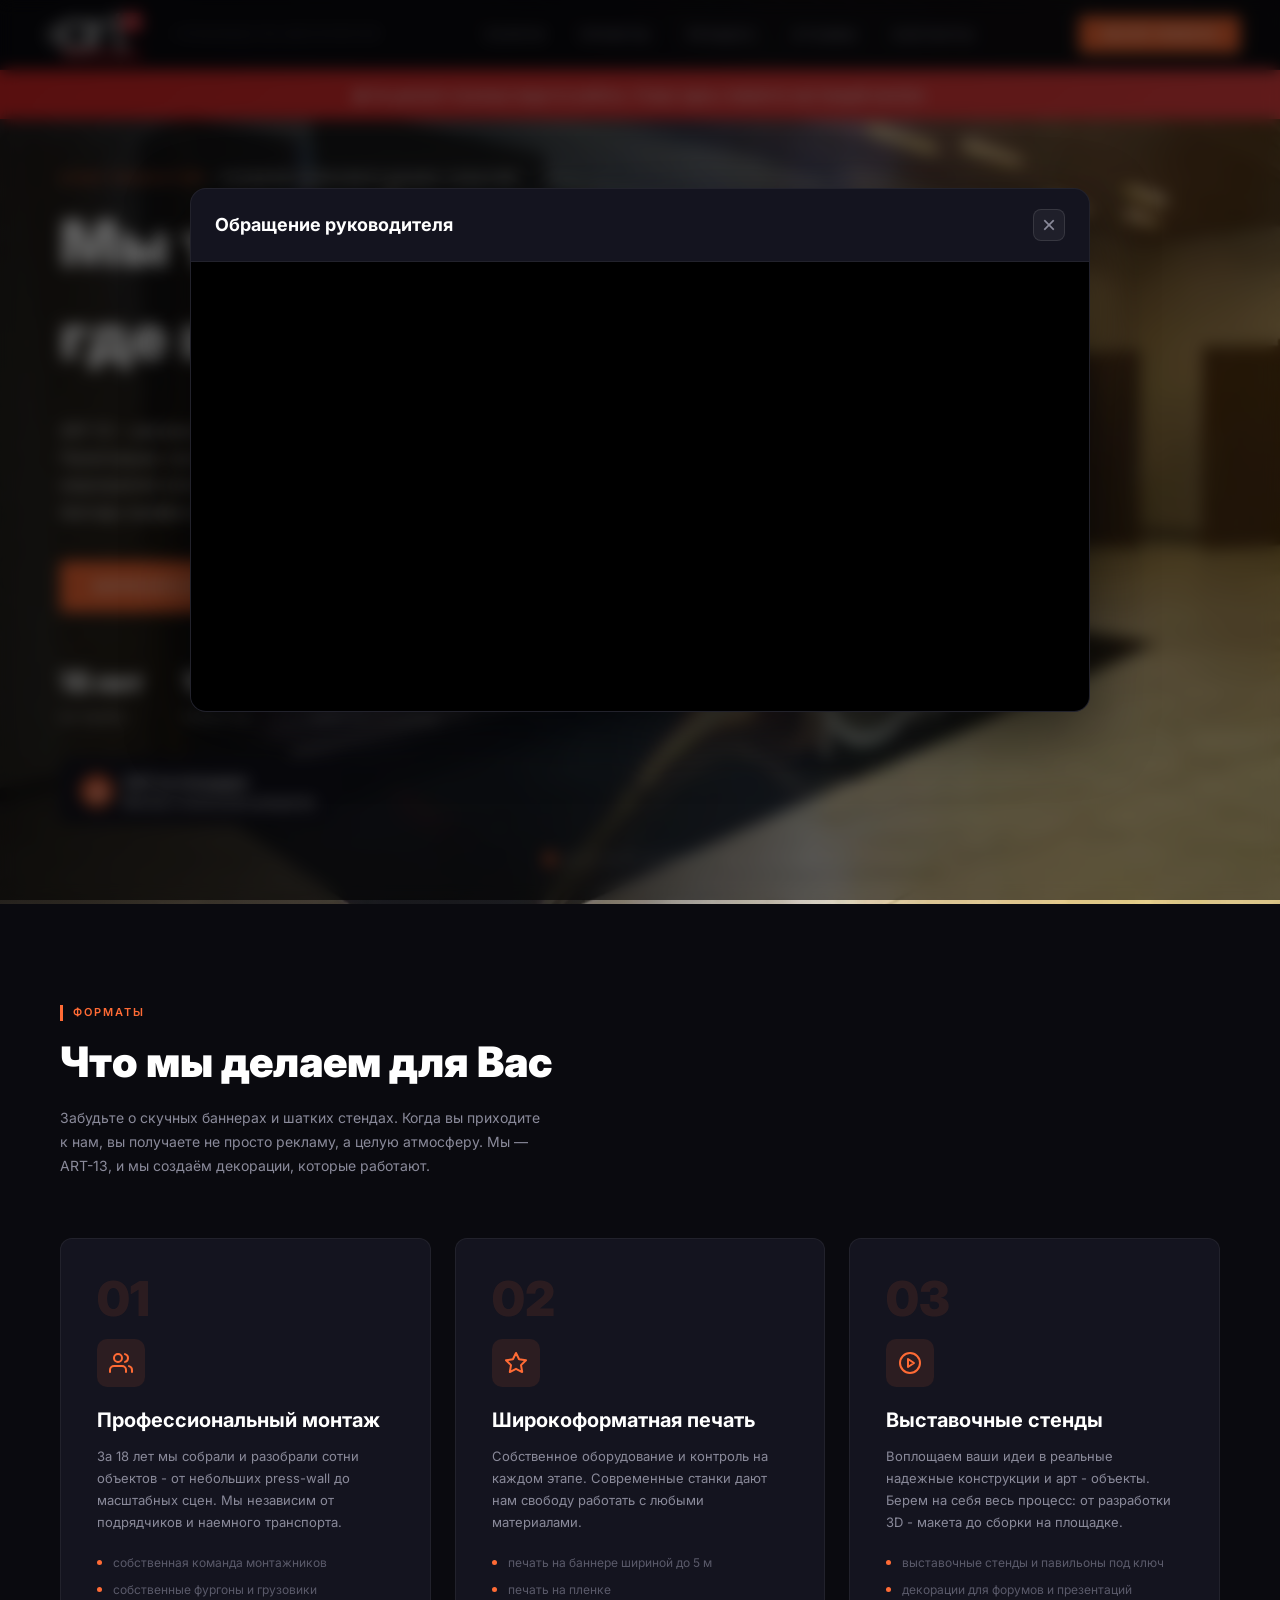
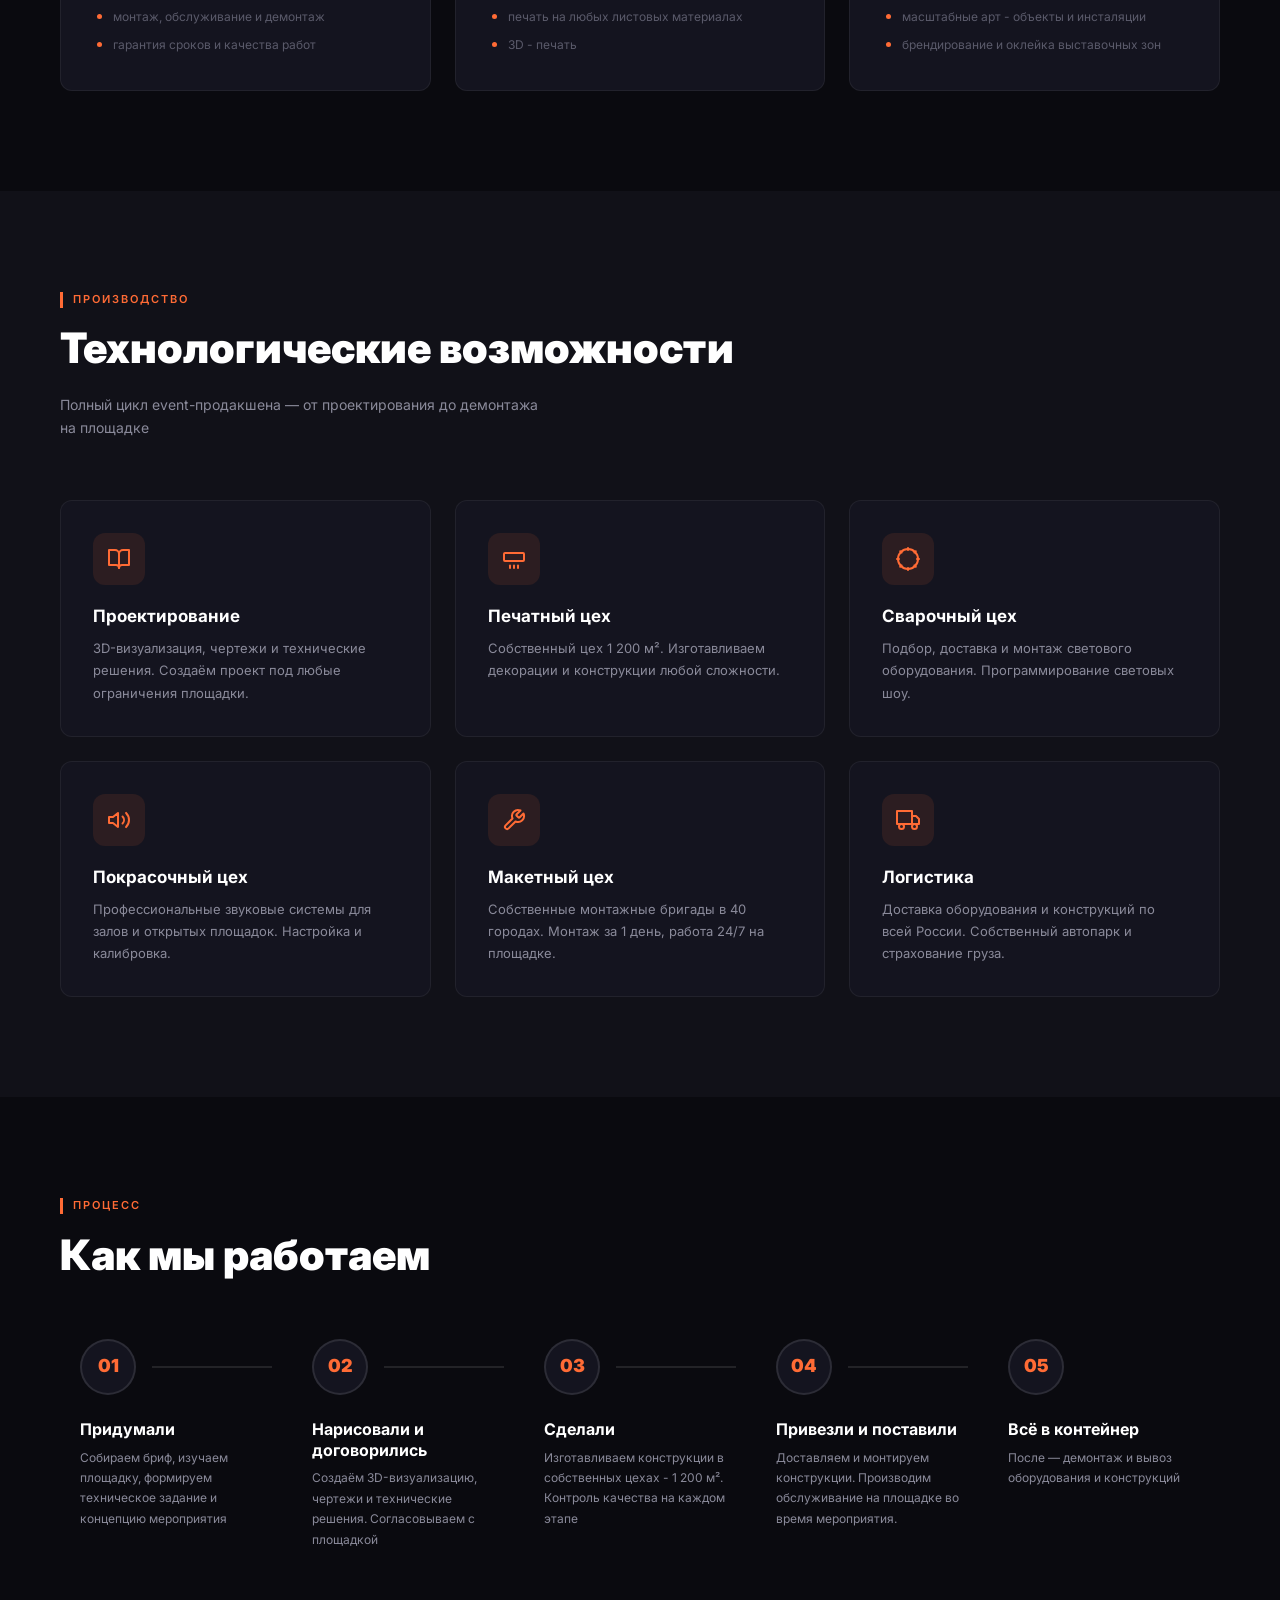
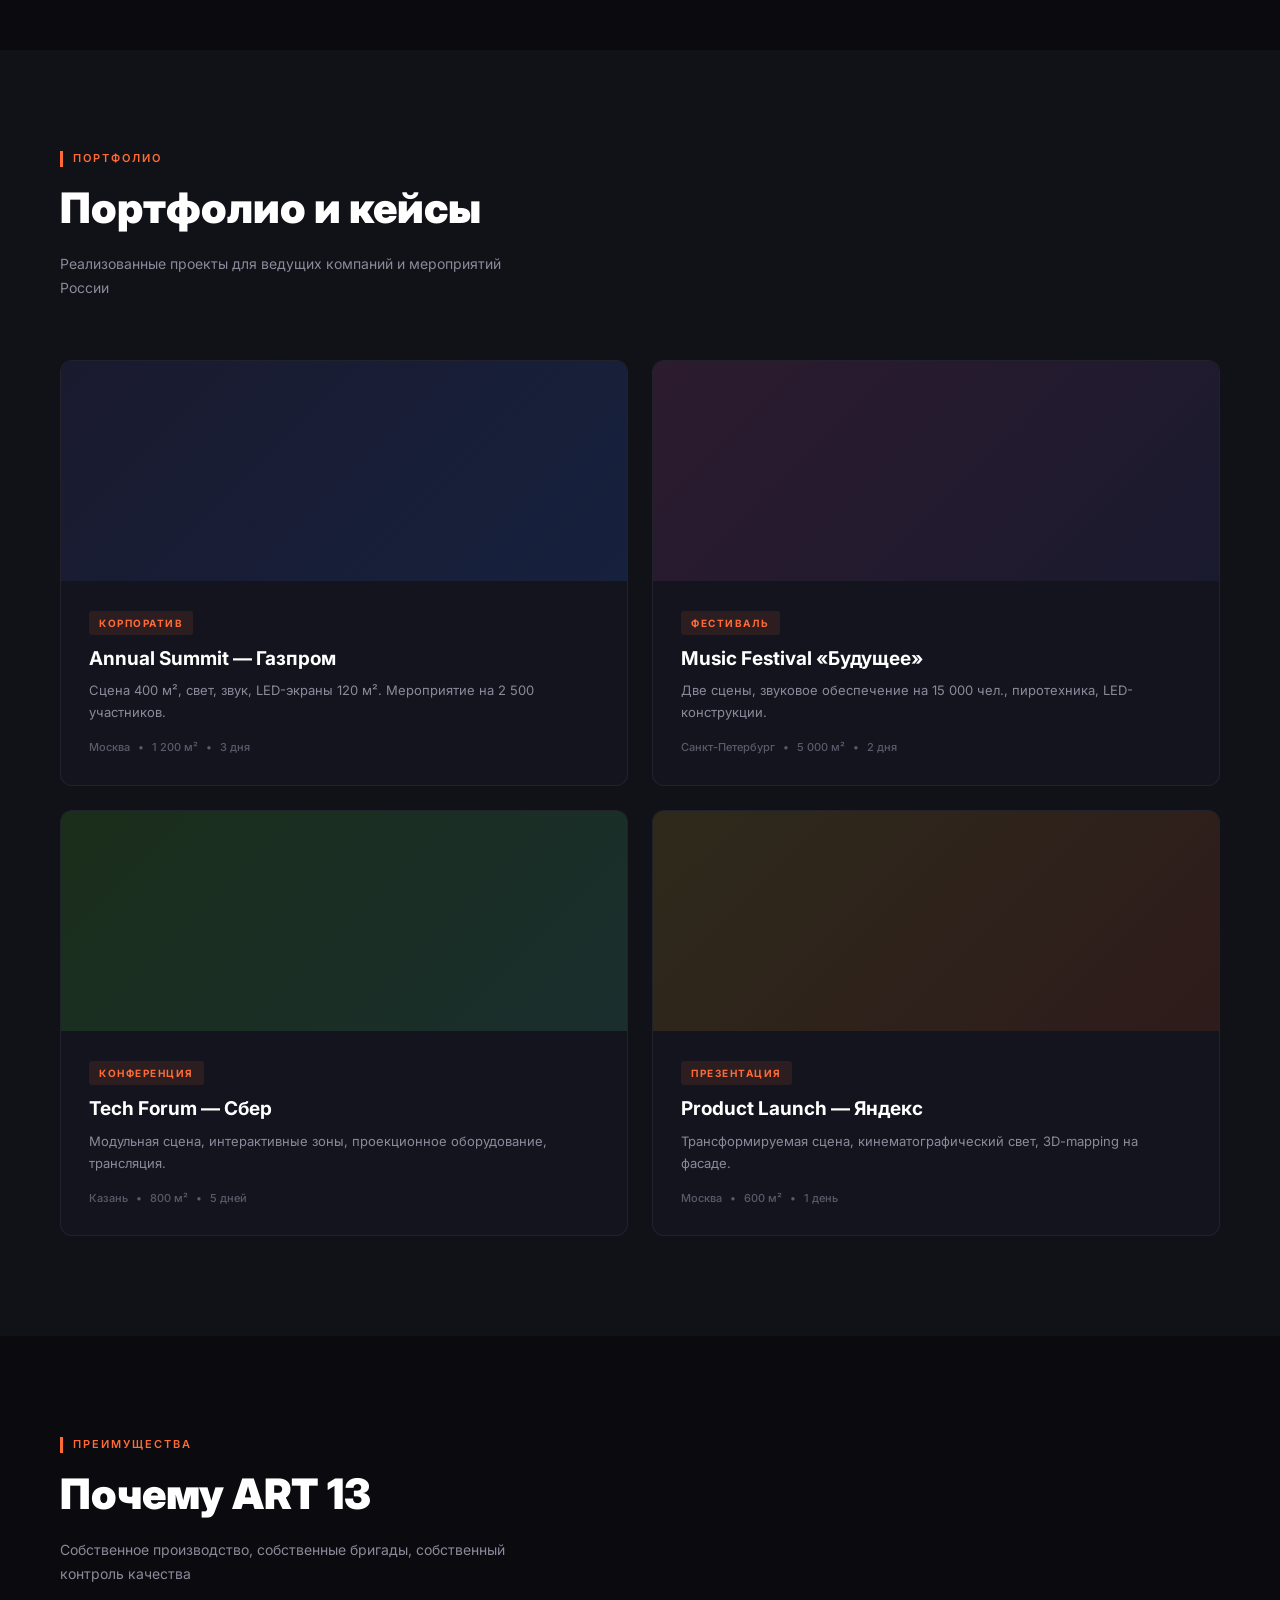
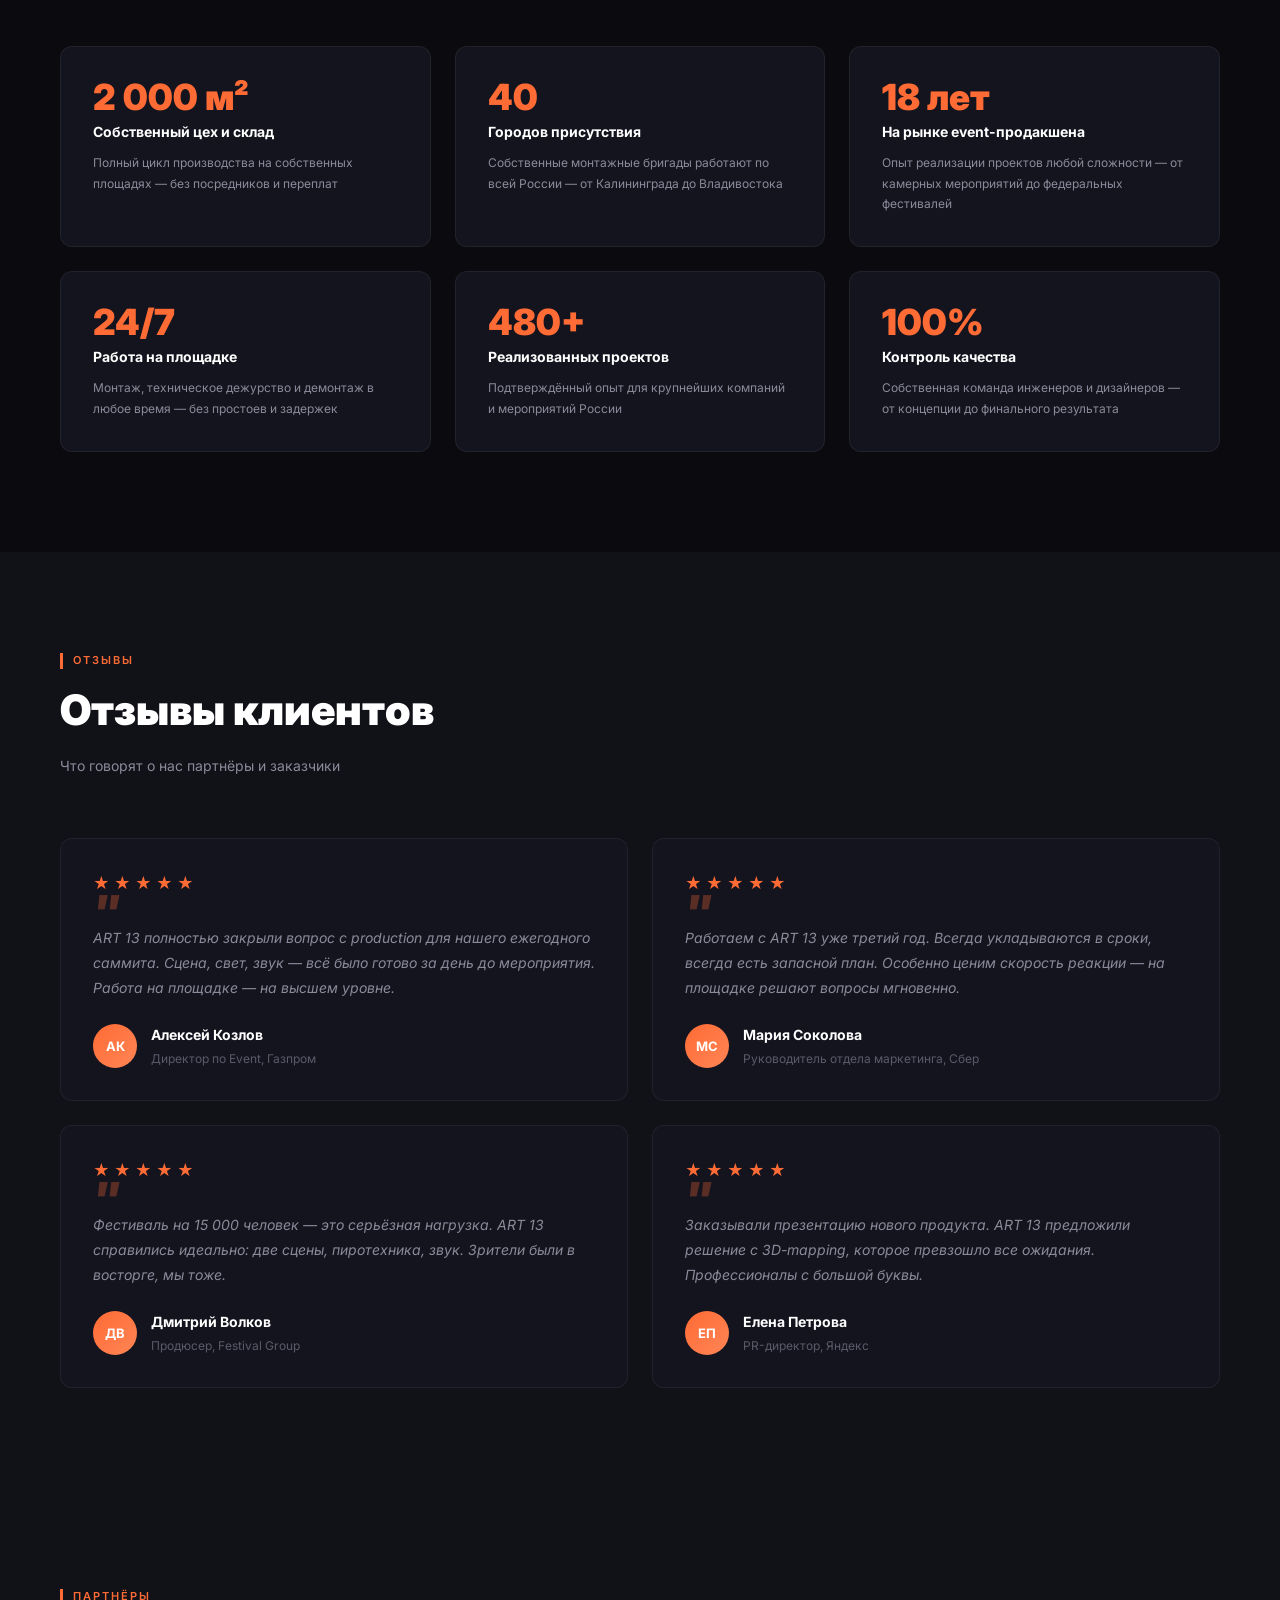
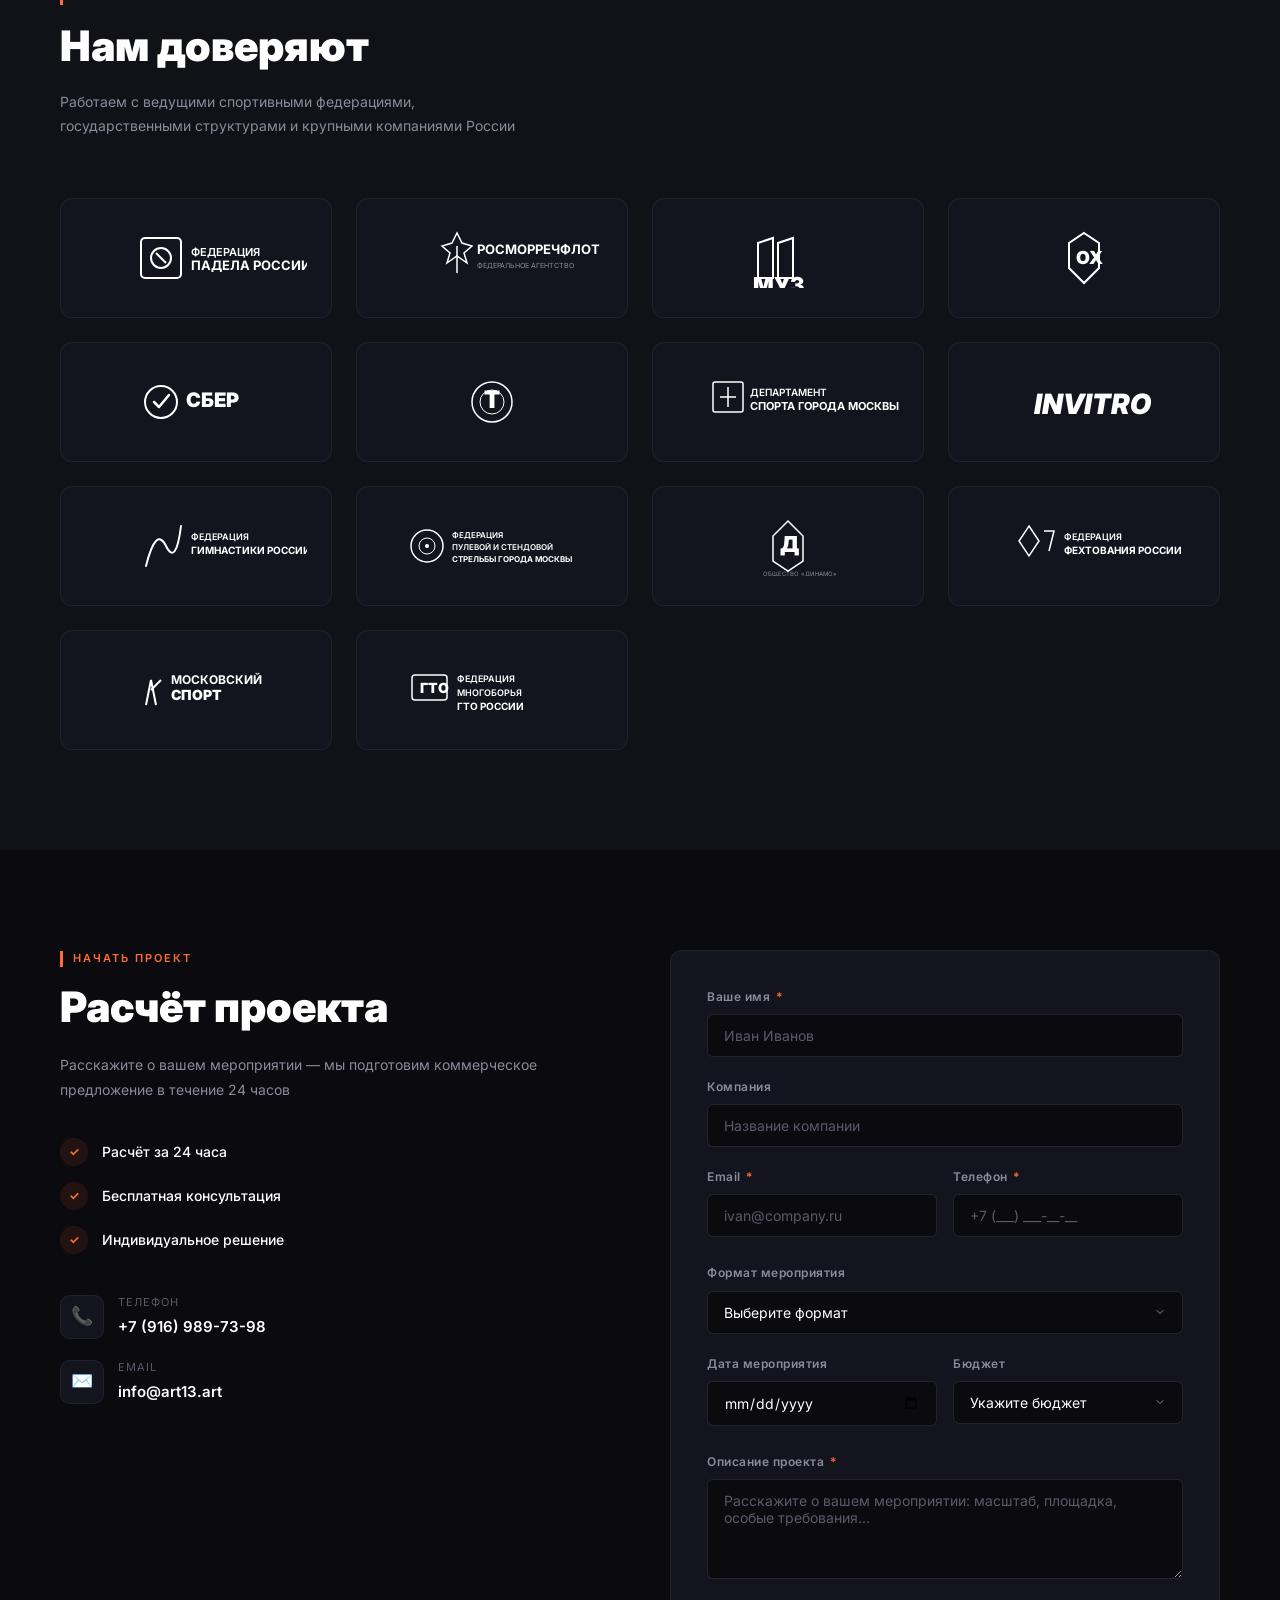
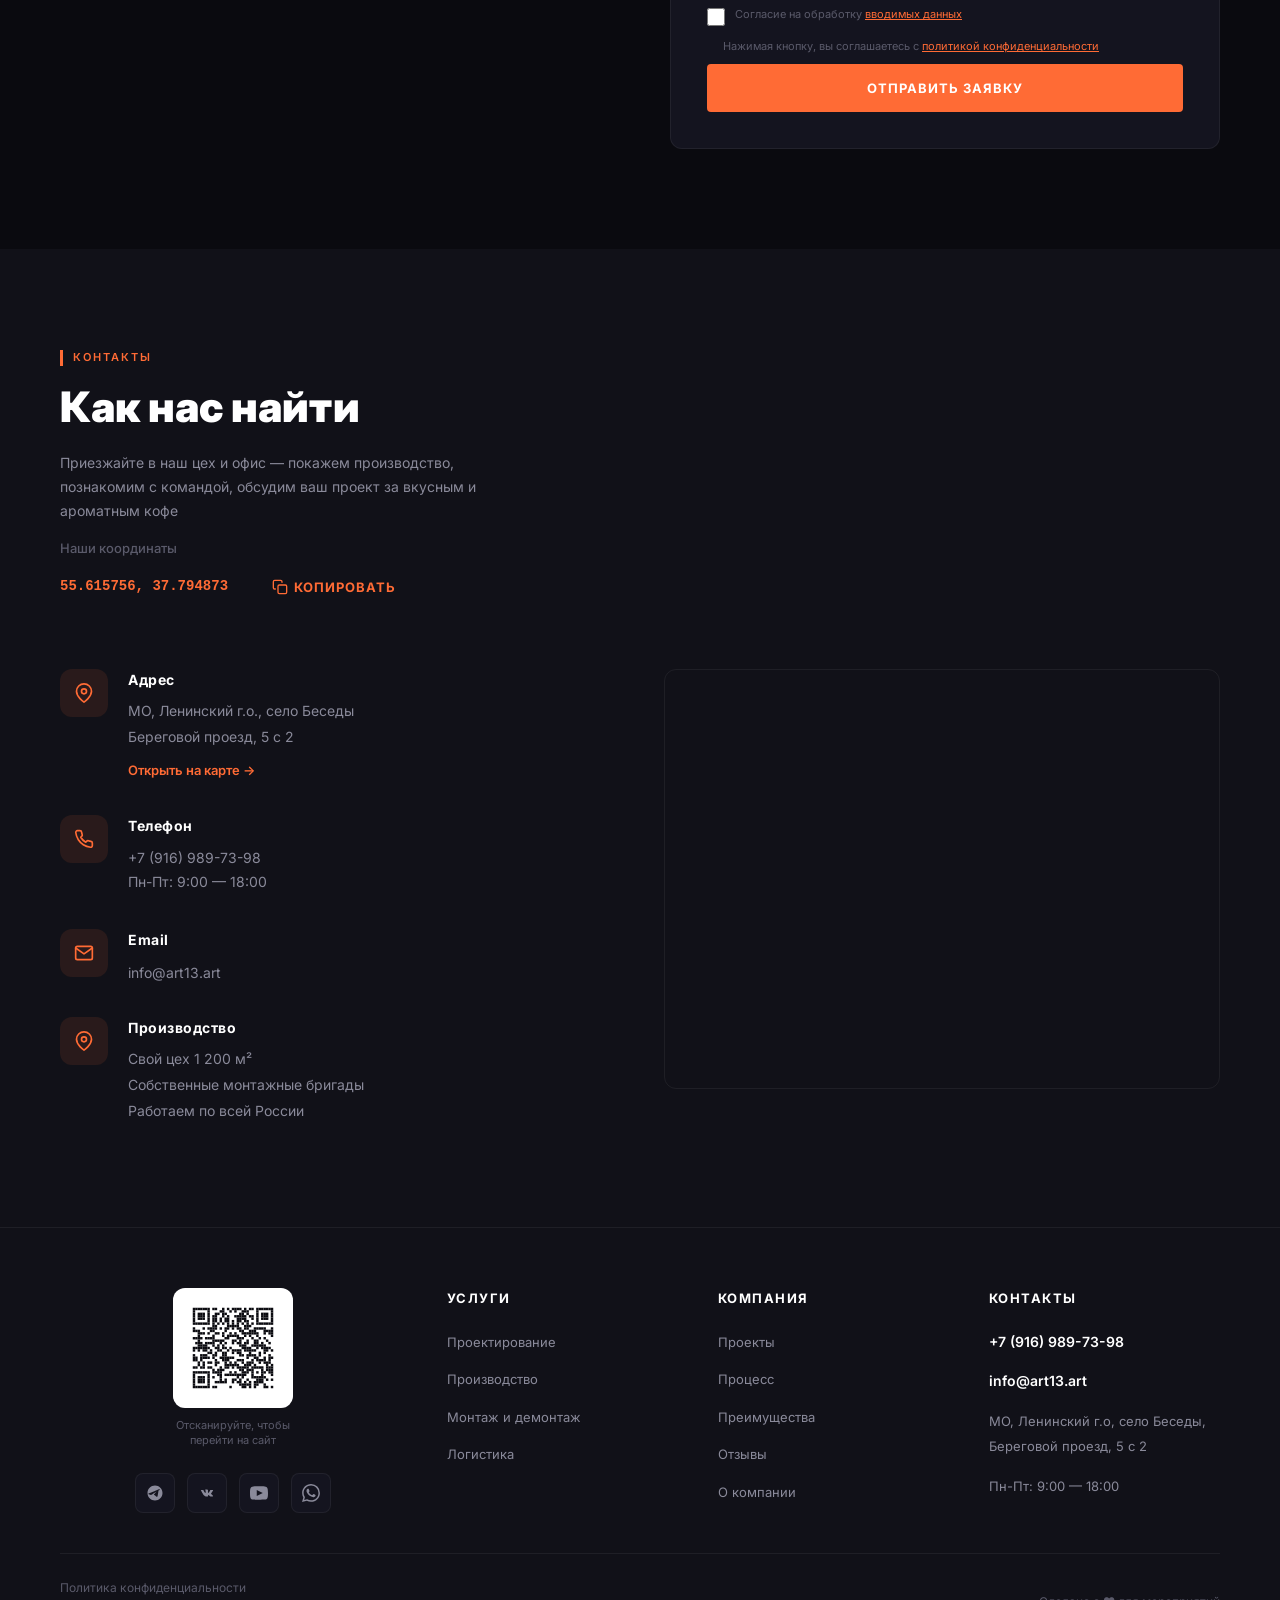
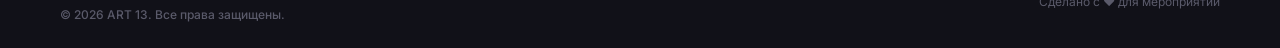
==== commit 1f66635e: "Доработан заголовок на главной странице, добавлены координаты в блок КАК НАС НАЙТИ" ====
--- a/index.html
+++ b/index.html
@@ -134,10 +134,11 @@
             <div class="hero-inner">
                 <div class="hero-content">
                 <div class="hero-badge animate-on-scroll">
-                    <span>Event-продакшен</span> · создаем атмосферу ваших событий
+                    <span>Event-production</span> · создаем атмосферу ваших событий
                 </div>
                 <div class="hero-typing animate-on-scroll" style="transition-delay: 0.1s;">
-                    <span class="typing-text" id="hero-typing-text"></span>
+                    <div class="typing-line typing-line--static">Мы там,</div>
+                    <div class="typing-line"><span class="typing-text" id="hero-typing-text"></span></div>
                 </div>
                 <p class="hero-text animate-on-scroll" style="transition-delay: 0.2s;">
                     ART-13 — рекламно-производственная компания полного цикла. Проектируем, производим и монтируем декорации для мероприятий любого масштаба. Свой цех 1 200 м² и монтажные бригады проффесионалов.
@@ -164,7 +165,7 @@
                         <div class="icon">⏰</div>
                         <div>
                             <div style="font-size: 14px; font-weight: 700;">24/7 на площадке</div>
-                            <div style="font-size: 11px; color: var(--text-muted);">Монтаж и техническое дежурство</div>
+                            <div style="font-size: 11px; color: #ffffff;">Монтаж и техническое дежурство</div>
                         </div>
                     </div>
                 </div>
@@ -926,6 +927,20 @@
                 <div class="section-label">Контакты</div>
                 <h2 class="section-title">Как нас найти</h2>
                 <p class="section-desc">Приезжайте в наш цех и офис — покажем производство, познакомим с командой, обсудим ваш проект за вкусным и ароматным кофе</p>
+                <div class="coords-block">
+                    <span class="coords-label">Наши координаты</span>
+                    <div class="coords-row">
+                        <span class="section-coords" id="coordsText">55.615756, 37.794873</span>
+                        <button class="btn btn-copy-coords" id="copyCoordsBtn" aria-label="Копировать координаты">
+                            <svg width="16" height="16" viewBox="0 0 24 24" fill="none" stroke="currentColor" stroke-width="2" stroke-linecap="round" stroke-linejoin="round">
+                                <rect x="9" y="9" width="13" height="13" rx="2" ry="2"/>
+                                <path d="M5 15H4a2 2 0 0 1-2-2V4a2 2 0 0 1 2-2h9a2 2 0 0 1 2 2v1"/>
+                            </svg>
+                            <span class="btn-copy-text">Копировать</span>
+                        </button>
+                        <span class="coords-copied" id="coordsCopied">Координаты скопированы</span>
+                    </div>
+                </div>
             </div>
             <div class="contacts-grid">
                 <div class="contacts-info animate-on-scroll" data-delay="1">
@@ -1581,23 +1596,63 @@
         }
     </script>
 
+    <!-- Copy Coordinates -->
+    <script>
+        document.addEventListener('DOMContentLoaded', () => {
+            const copyBtn = document.getElementById('copyCoordsBtn');
+            const coordsText = document.getElementById('coordsText');
+            const copiedMsg = document.getElementById('coordsCopied');
+
+            if (copyBtn && coordsText) {
+                copyBtn.addEventListener('click', () => {
+                    const coords = coordsText.textContent.trim();
+
+                    navigator.clipboard.writeText(coords).then(() => {
+                        copiedMsg.classList.add('visible');
+                        copyBtn.querySelector('.btn-copy-text').textContent = 'Скопировано!';
+
+                        setTimeout(() => {
+                            copiedMsg.classList.remove('visible');
+                            copyBtn.querySelector('.btn-copy-text').textContent = 'Копировать';
+                        }, 2500);
+                    }).catch(() => {
+                        // Fallback for older browsers
+                        const textarea = document.createElement('textarea');
+                        textarea.value = coords;
+                        textarea.style.position = 'fixed';
+                        textarea.style.opacity = '0';
+                        document.body.appendChild(textarea);
+                        textarea.select();
+                        document.execCommand('copy');
+                        document.body.removeChild(textarea);
+
+                        copiedMsg.classList.add('visible');
+                        copyBtn.querySelector('.btn-copy-text').textContent = 'Скопировано!';
+
+                        setTimeout(() => {
+                            copiedMsg.classList.remove('visible');
+                            copyBtn.querySelector('.btn-copy-text').textContent = 'Копировать';
+                        }, 2500);
+                    });
+                });
+            }
+        });
+    </script>
+
     <!-- Typing Animation -->
     <script src="typing-animation.js"></script>
     <script>
         document.addEventListener('DOMContentLoaded', () => {
             const heroTyping = new TypingAnimation({
                 element: document.getElementById('hero-typing-text'),
-                phrases: [
-                    'Мы там, где ваше мероприятие!' 
-                ],
+                phrase: 'где ваше мероприятие!',
                 errorChance: 0.06,
-                baseSpeed: 75,
-                pauseAfterPhrase: 3000,
-                pauseBeforeDelete: 500,
-                deleteSpeed: 50,
-                maxConsecutiveErrors: 1
+                baseSpeed: 75
             });
-            heroTyping.start();
+            // Начинаем печать второй строки после появления первой
+            setTimeout(() => {
+                heroTyping.start();
+            }, 1200);
         });
     </script>
 </body>
--- a/style.css
+++ b/style.css
@@ -162,6 +162,76 @@
     line-height: 1.7;
 }
 
+.section-coords {
+    font-size: 14px;
+    font-weight: 600;
+    color: var(--accent);
+    max-width: 480px;
+    line-height: 1.7;
+    font-family: 'Courier New', monospace;
+}
+
+/* ===== Coordinates Block ===== */
+.coords-block {
+    margin-top: 16px;
+}
+
+.coords-label {
+    display: block;
+    font-size: 13px;
+    color: var(--text-muted);
+    margin-bottom: 6px;
+    font-weight: 500;
+}
+
+.coords-row {
+    display: flex;
+    align-items: center;
+    gap: 12px;
+    flex-wrap: wrap;
+}
+
+.btn-copy-coords {
+    display: inline-flex;
+    align-items: center;
+    gap: 6px;
+    padding: 8px 16px;
+    font-size: 12px;
+    font-weight: 600;
+    font-family: var(--font);
+    background: transparent;
+    color: var(--accent);
+    border: 1px solid var(--accent);
+    border-radius: 4px;
+    cursor: pointer;
+    transition: all 0.3s ease;
+    line-height: 1;
+}
+
+.btn-copy-coords:hover {
+    background: var(--accent);
+    color: #fff;
+}
+
+.btn-copy-coords svg {
+    flex-shrink: 0;
+}
+
+.coords-copied {
+    font-size: 13px;
+    color: #22c55e;
+    font-weight: 600;
+    opacity: 0;
+    transform: translateY(4px);
+    transition: all 0.3s ease;
+    pointer-events: none;
+}
+
+.coords-copied.visible {
+    opacity: 1;
+    transform: translateY(0);
+}
+
 /* ===== BUTTONS ===== */
 .btn {
     display: inline-flex;
@@ -385,7 +455,7 @@
     font-weight: 600;
     letter-spacing: 2px;
     text-transform: uppercase;
-    color: var(--text-muted);
+    color: #ffffff;
     margin-bottom: 20px;
 }
 
@@ -402,7 +472,7 @@
 
 .hero-text {
     font-size: 15px;
-    color: var(--text-secondary);
+    color: #ffffff;
     line-height: 1.8;
     margin-bottom: 36px;
     max-width: 500px;
@@ -432,7 +502,7 @@
 
 .hero-stat-label {
     font-size: 11px;
-    color: var(--text-muted);
+    color: #ffffff;
     letter-spacing: 1px;
     text-transform: uppercase;
     margin-top: 4px;
@@ -3648,20 +3718,41 @@
     font-family: 'Inter', sans-serif;
     font-size: clamp(36px, 5vw, 64px);
     font-weight: 900;
-    line-height: 1.05;
     margin-bottom: 24px;
-    min-height: 1.2em;
-    display: flex;
-    align-items: center;
+}
+
+.hero-typing .typing-line {
+    display: block;
+    color: var(--text-primary);
+    font-family: 'Inter', sans-serif;
+    font-size: clamp(36px, 5vw, 64px);
+    font-weight: 900;
+    line-height: 1.1;
+    white-space: nowrap;
+    word-break: normal;
+}
+
+.hero-typing .typing-line--static {
+    color: var(--text-primary);
+    font-family: 'Inter', sans-serif;
+    font-size: clamp(36px, 5vw, 64px);
+    font-weight: 900;
+    opacity: 0;
+    animation: fadeInLine 0.5s ease forwards;
+    animation-delay: 1s;
+}
+
+@keyframes fadeInLine {
+    from { opacity: 0; transform: translateY(8px); }
+    to { opacity: 1; transform: translateY(0); }
 }
 
 .hero-typing .typing-text {
+    color: var(--text-primary);
     font-family: 'Inter', sans-serif;
-    font-size: inherit;
-    font-weight: inherit;
-    line-height: inherit;
-    color: var(--text-primary);
-    white-space: normal;
+    font-size: clamp(36px, 5vw, 64px);
+    font-weight: 900;
+    white-space: nowrap;
     word-break: normal;
 }
 
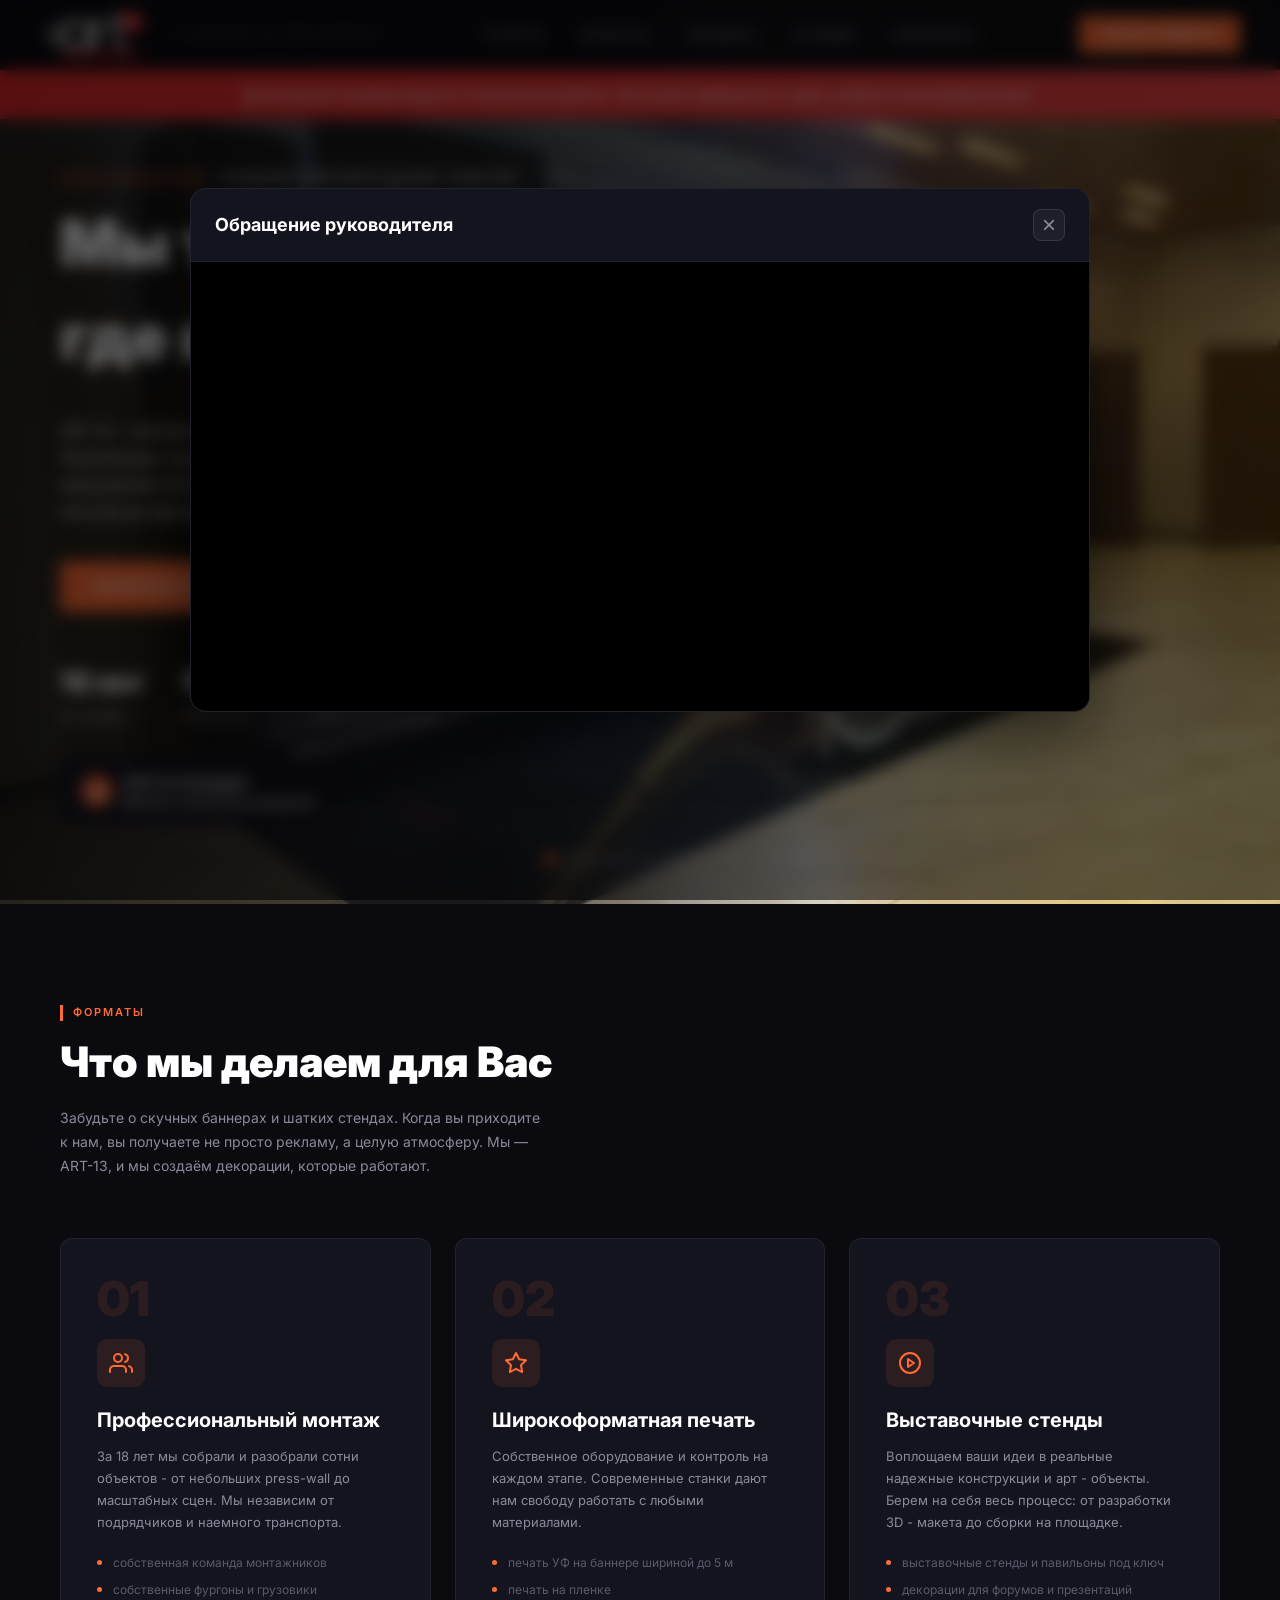
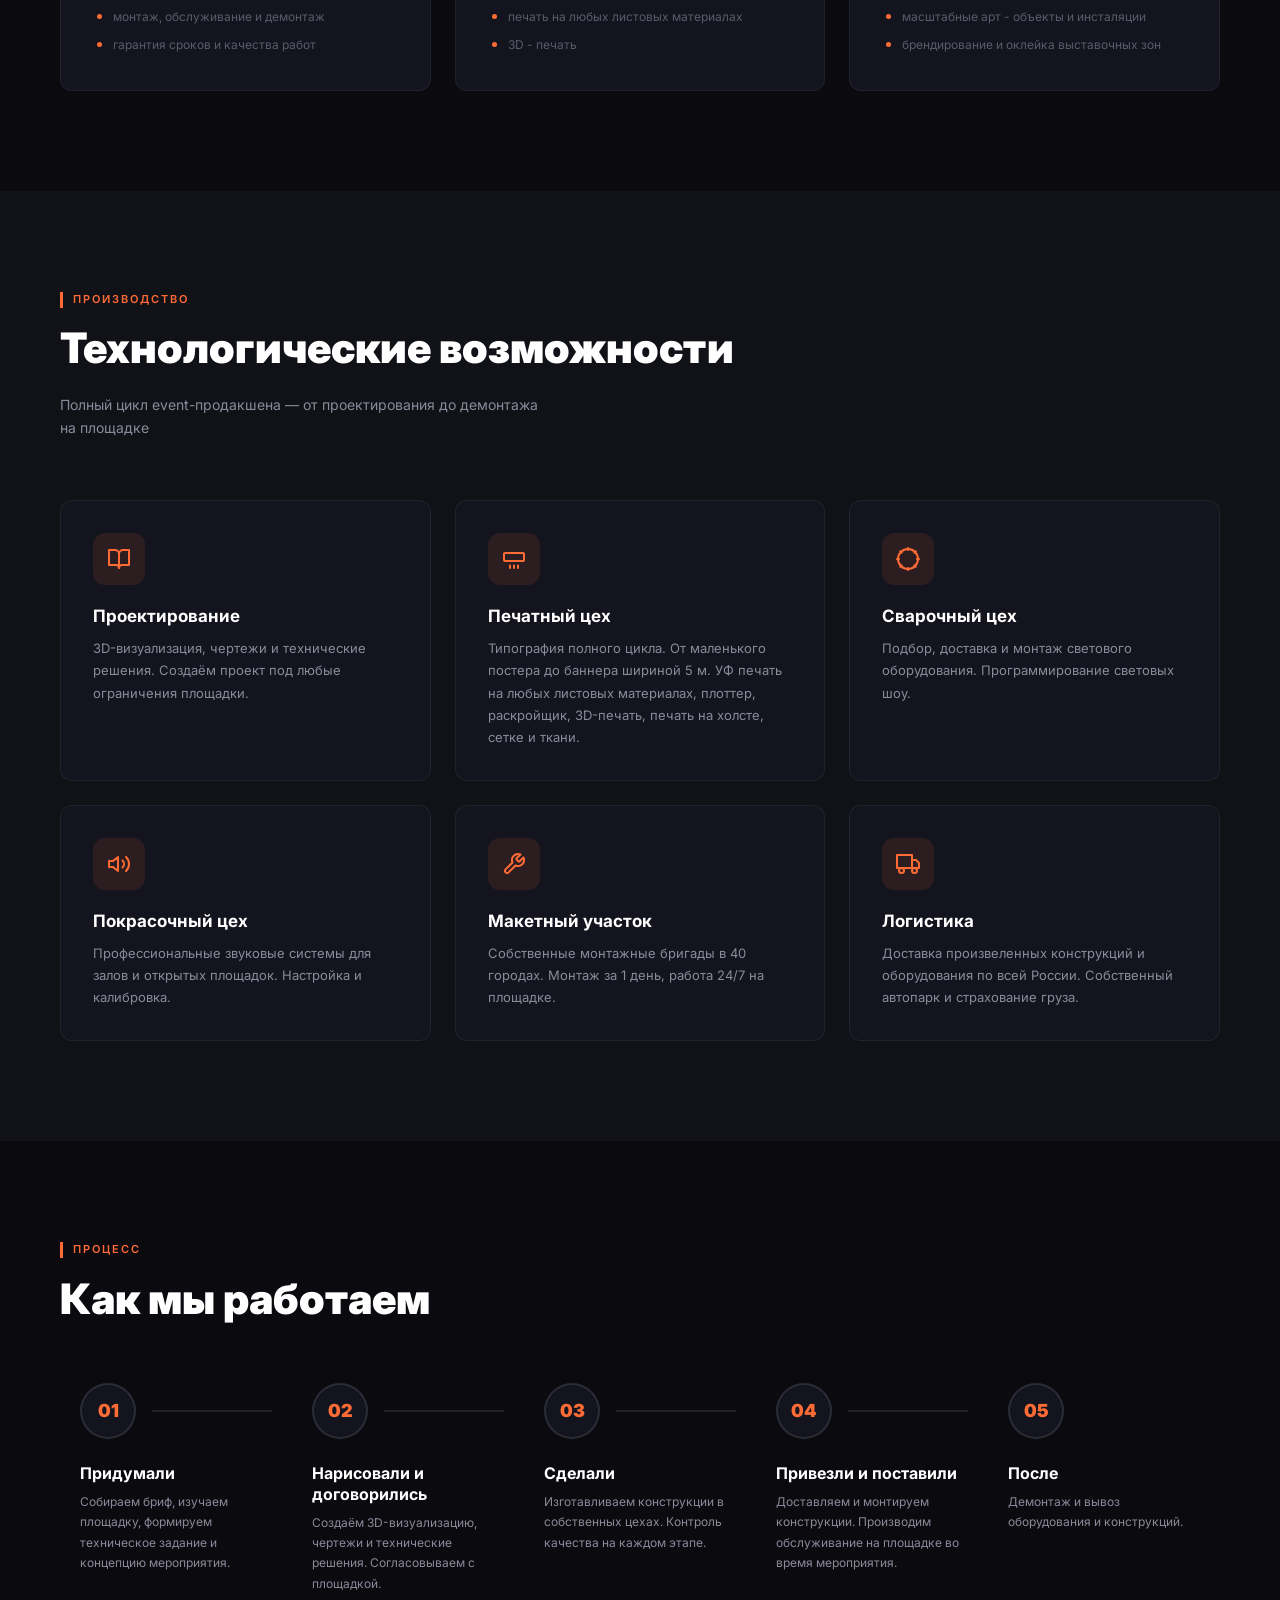
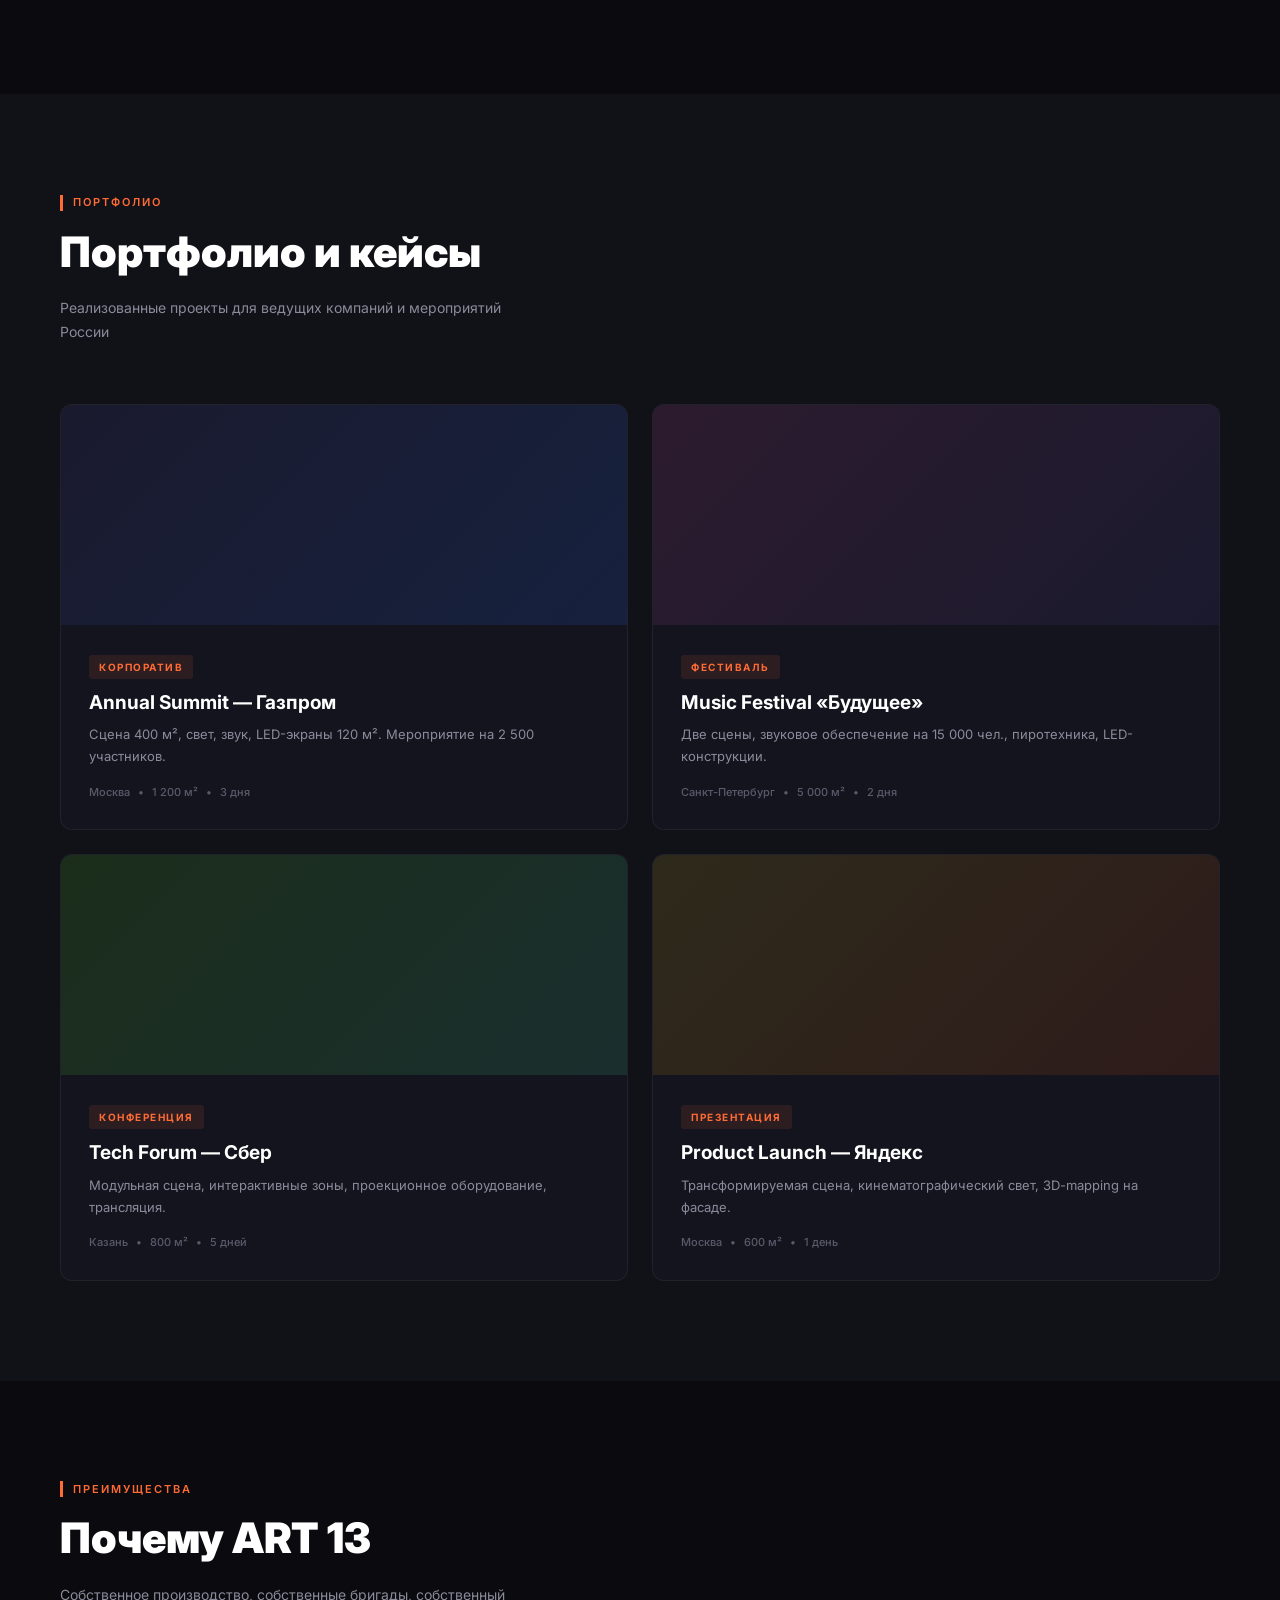
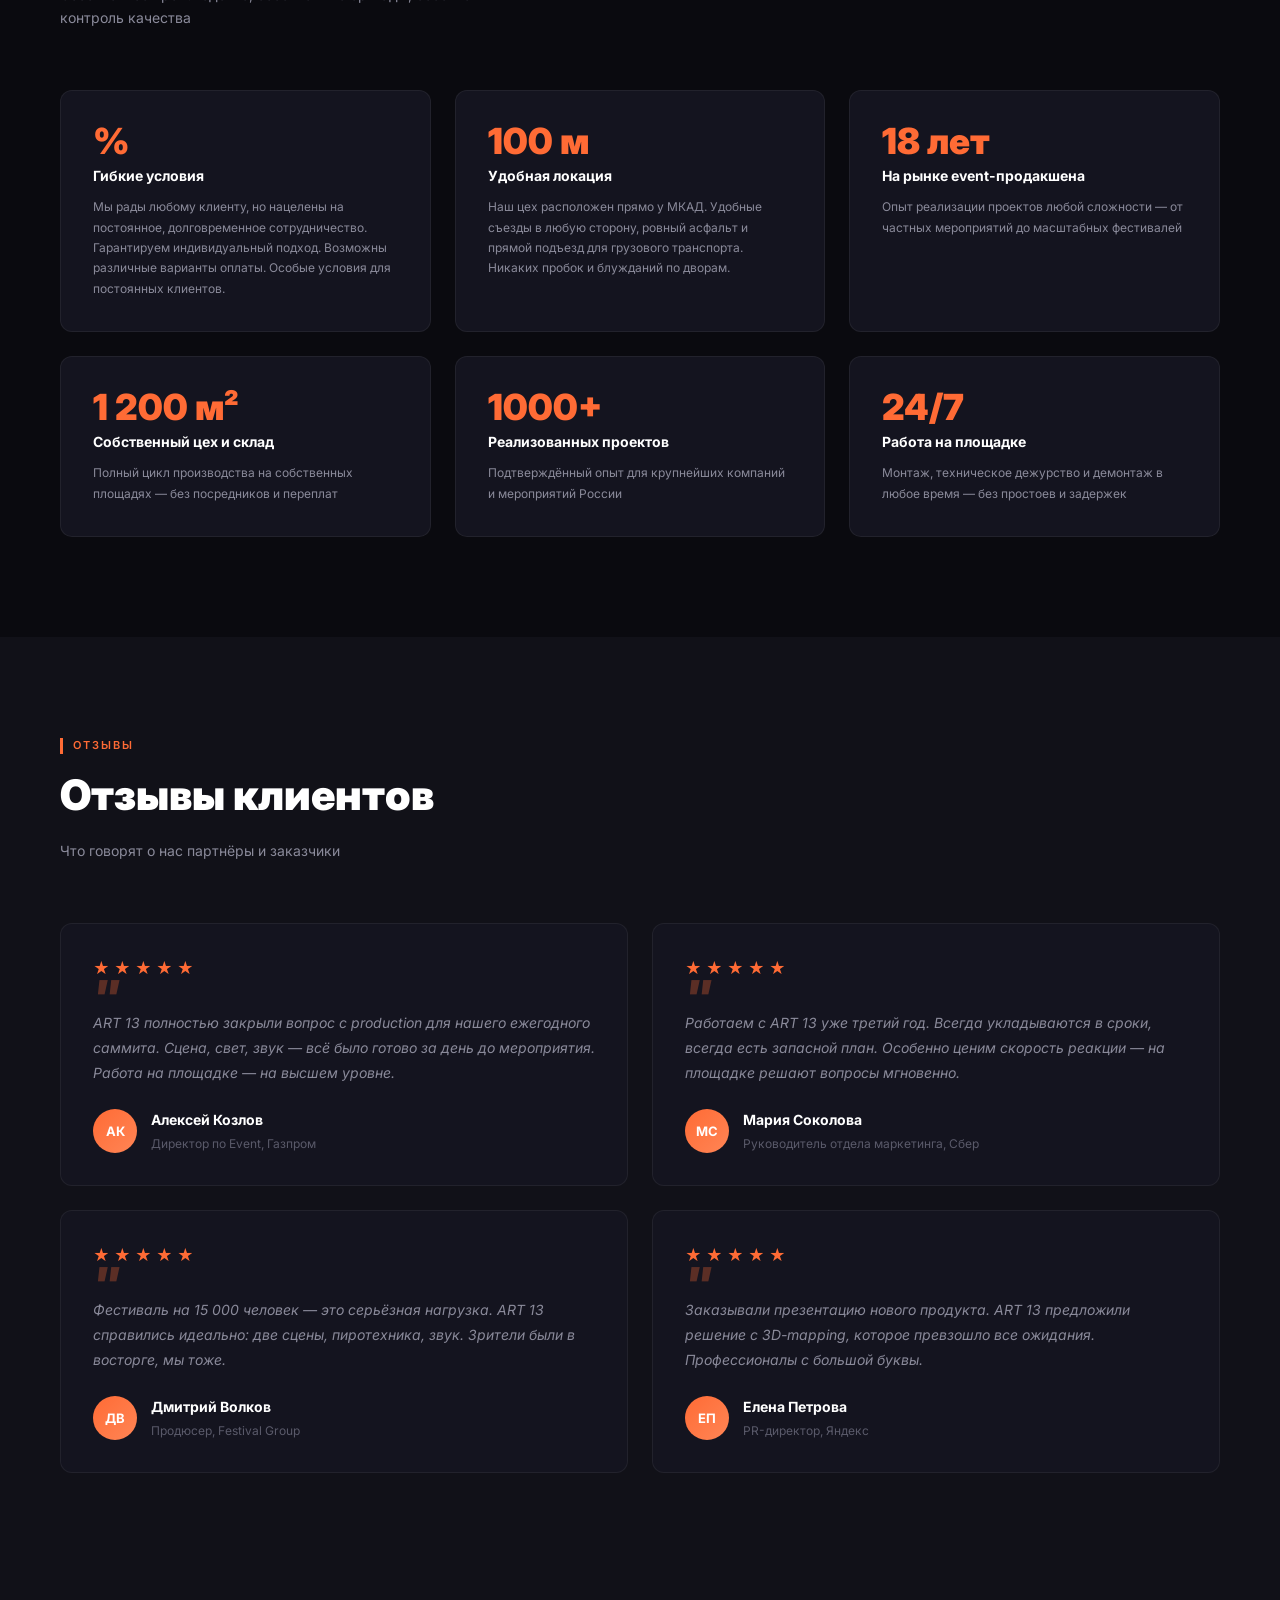
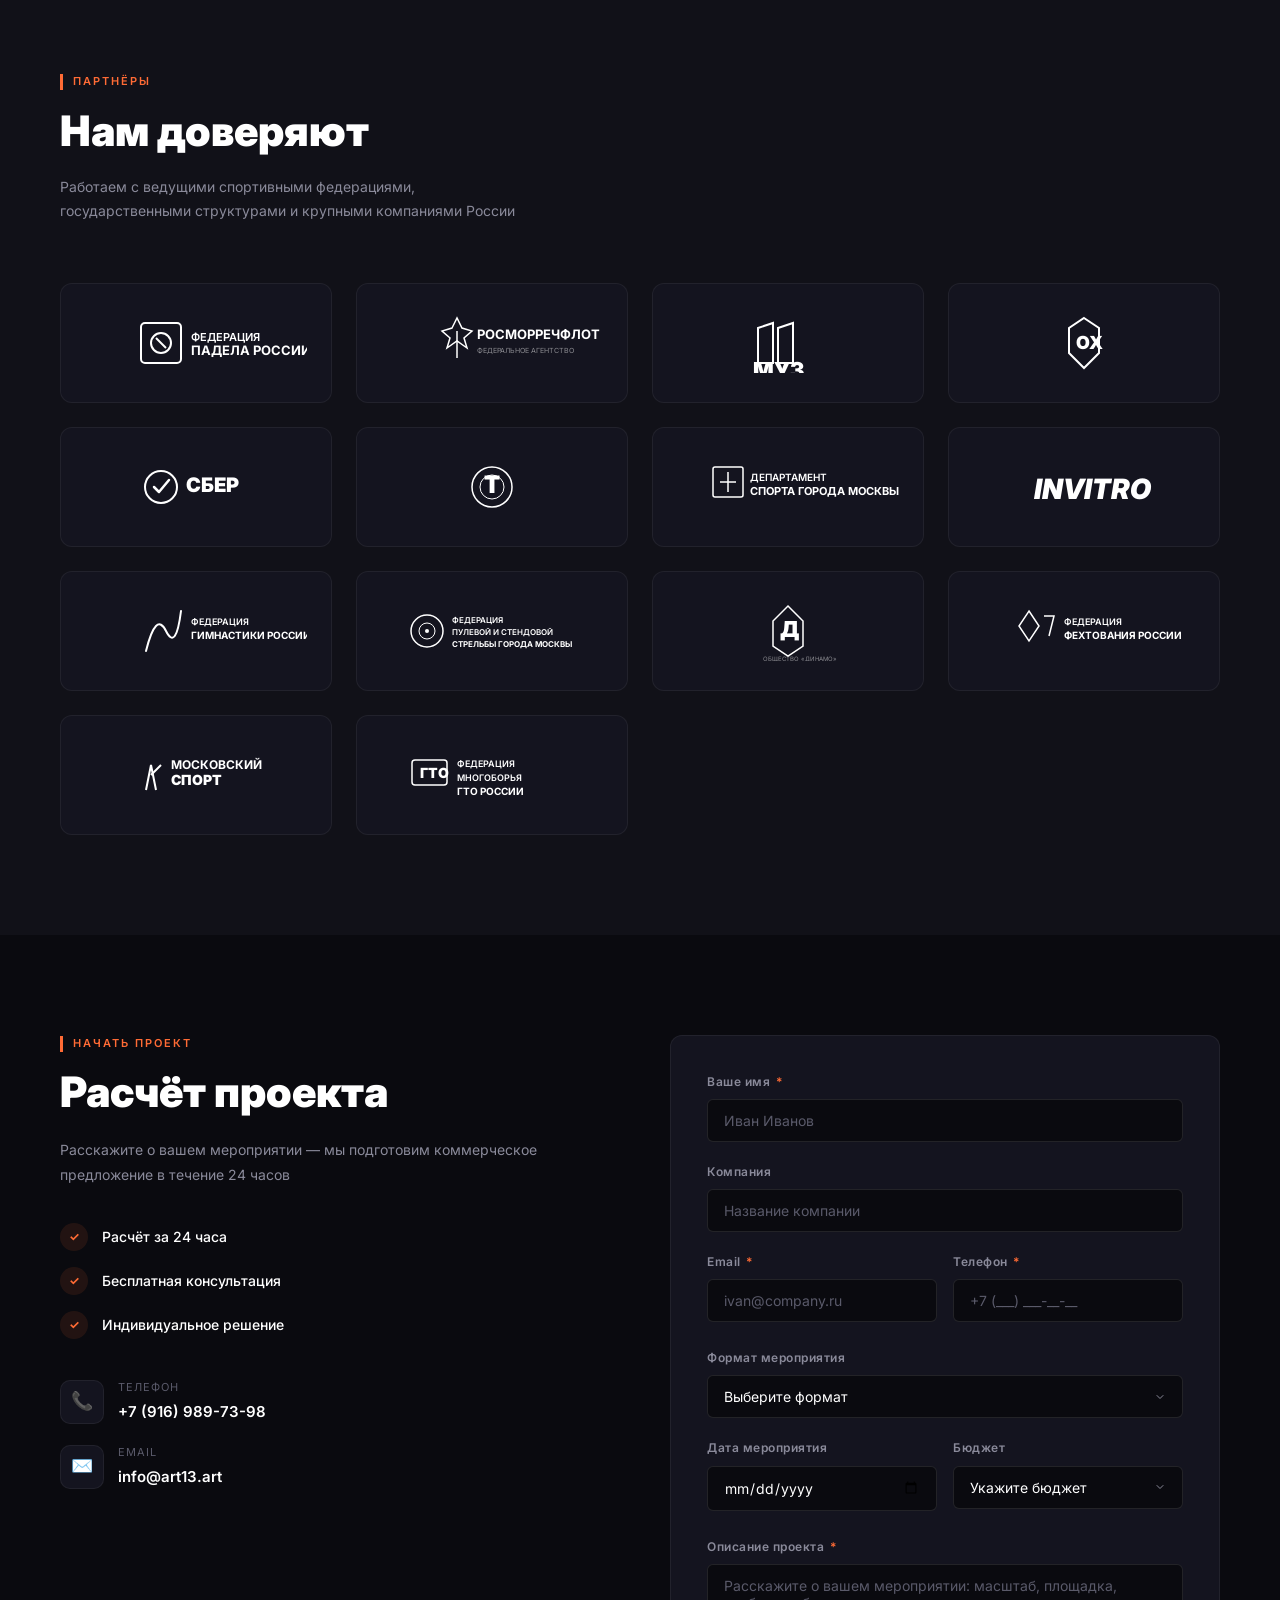
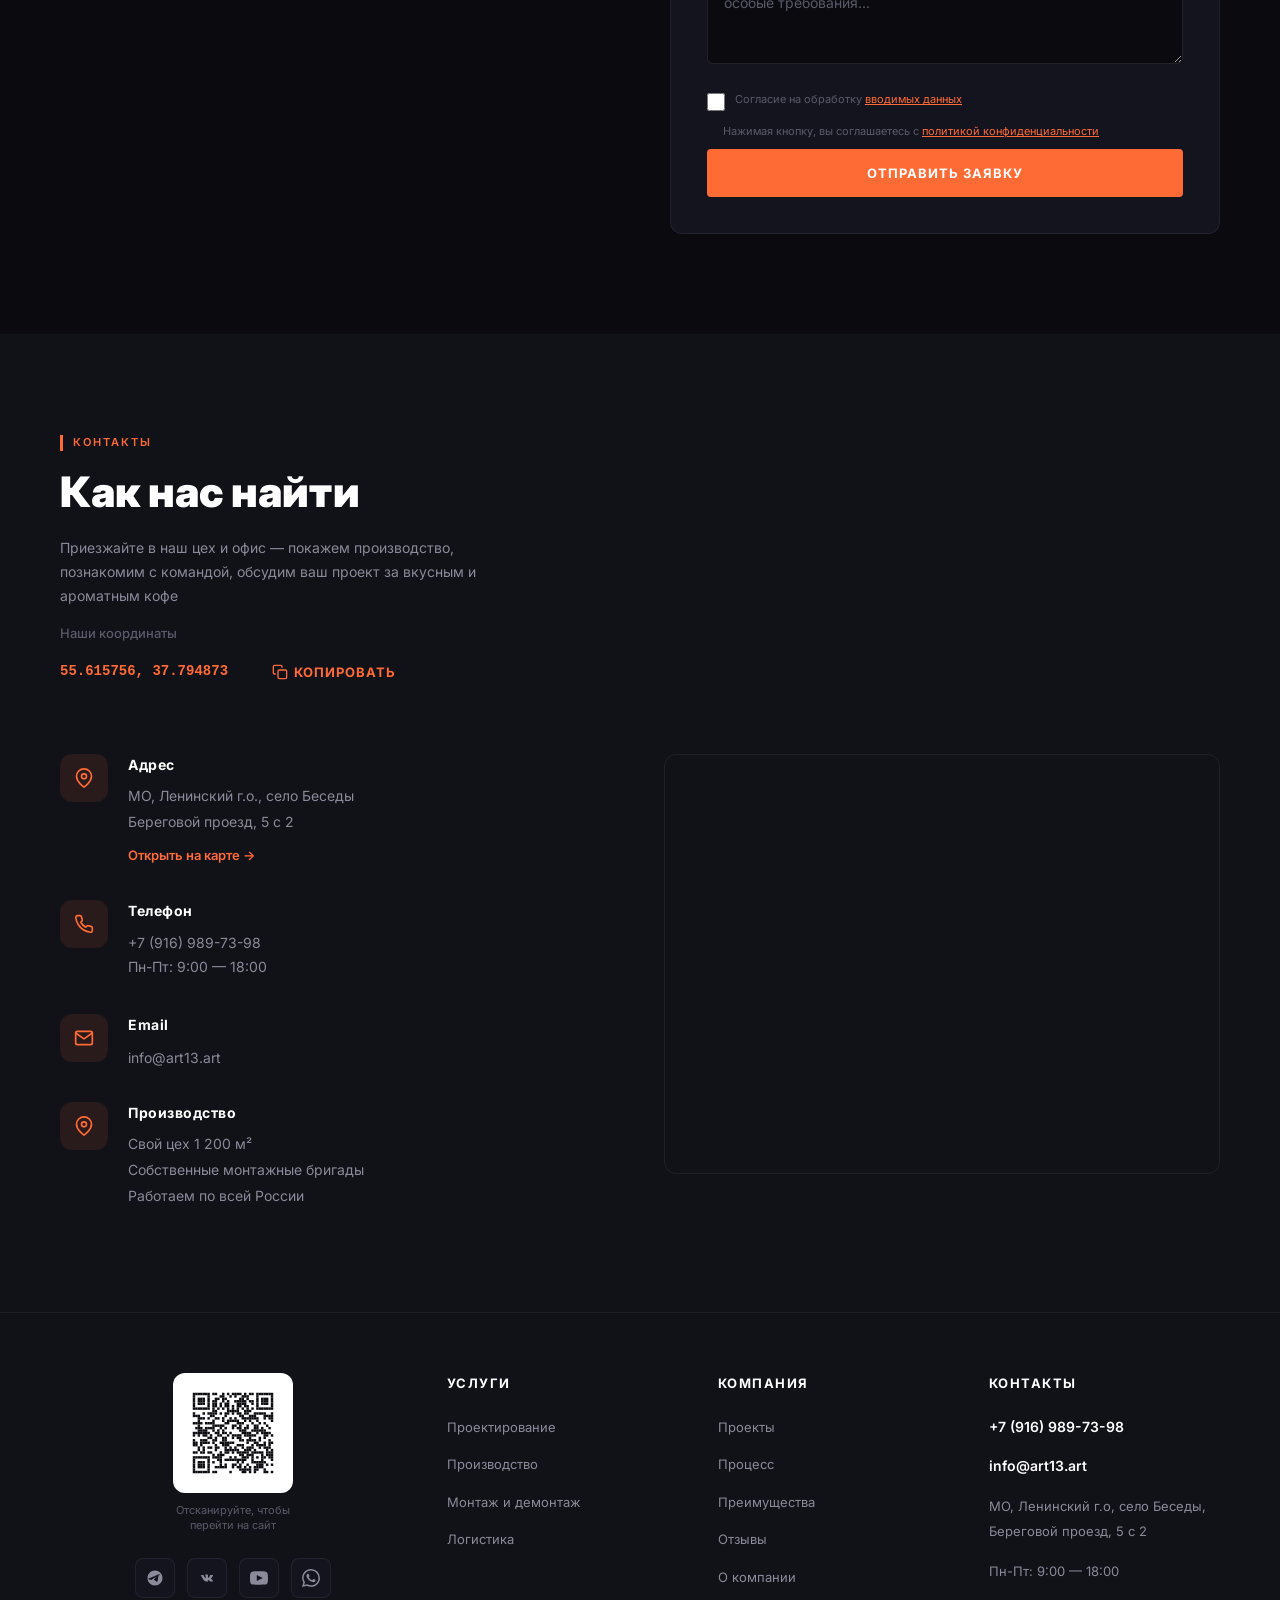
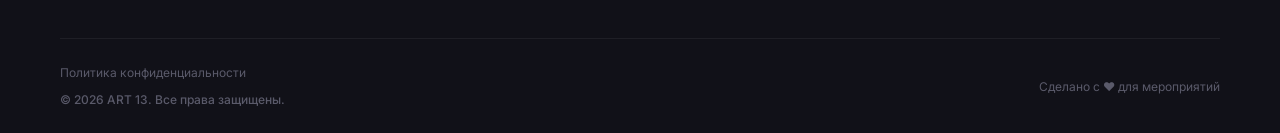
==== commit 53404b1e: "Доработан index.html добавлены координы местоположения  в блоке КОНТАКТЫ с возможностью копирования." ====
--- a/index.html
+++ b/index.html
@@ -4,7 +4,7 @@
     <meta charset="UTF-8">
     <meta name="viewport" content="width=device-width, initial-scale=1.0">
     <title>ART 13 — Производственная компания полного цикла</title>
-    <meta name="description" content="ART 13 — event-продакшен полного цикла: проектирование, производство и монтаж сцен, света, звука и декораций для мероприятий. Цех 2000 м², монтаж в 40 городах.">
+    <meta name="description" content="ART 13 — event-продакшен полного цикла: проектирование, производство и монтаж декораций для мероприятий, выставочные стенды, фотозоны, профессионалный монтаж. Собственный цех 1200 м².">
     <meta name="keywords" content="event продакшен, монтаж сцен, световое оборудование, звуковое оборудование, производство сцен, организация мероприятий, ART 13">
     <meta property="og:title" content="ART 13 — Event-продакшен полного цикла">
     <meta property="og:description" content="Проектирование, производство и монтаж сцен, света, звука и декораций. Цех 2000 м², монтаж в 40 городах.">
@@ -80,7 +80,7 @@
     <!-- Информационная строка -->
     <div class="info-banner" id="infoBanner">
         <div class="container">
-            <p class="info-banner-text">⚠️ На данной странице ведутся работы. Скоро здесь появится настоящий контент.</p>
+            <p class="info-banner-text">⚠️ На данной странице ведутся технические работы. Они скоро завершатся и здесь появится настоящий контент.</p>
         </div>
     </div>
 
@@ -141,7 +141,7 @@
                     <div class="typing-line"><span class="typing-text" id="hero-typing-text"></span></div>
                 </div>
                 <p class="hero-text animate-on-scroll" style="transition-delay: 0.2s;">
-                    ART-13 — рекламно-производственная компания полного цикла. Проектируем, производим и монтируем декорации для мероприятий любого масштаба. Свой цех 1 200 м² и монтажные бригады проффесионалов.
+                    ART-13 — рекламно-производственная компания полного цикла. Проектируем, производим и монтируем декорации для мероприятий любого масштаба. Собственный цех 1 200 м² и монтажные бригады проффесионалов.
                 </p>
                 <div class="hero-buttons animate-on-scroll" style="transition-delay: 0.3s;">
                     <a href="#calc" class="btn btn-primary">Запросить расчёт</a>
@@ -247,7 +247,7 @@
                         <h3 class="format-card-title">Широкоформатная печать</h3>
                         <p class="format-card-desc">Собственное оборудование и контроль на каждом этапе. Современные станки дают нам свободу работать с любыми материалами.</p>
                         <ul class="format-card-list">
-                            <li>печать на баннере шириной до 5 м</li>
+                            <li>печать УФ на баннере шириной до 5 м</li>
                             <li>печать на пленке</li>
                             <li>печать на любых листовых материалах</li>
                             <li>3D - печать</li>
@@ -303,7 +303,7 @@
                             </svg>
                         </div>
                         <h3 class="service-card-title">Печатный цех</h3>
-                        <p class="service-card-desc">Собственный цех 1 200 м². Изготавливаем декорации и конструкции любой сложности.</p>
+                        <p class="service-card-desc">Типография полного цикла. От маленького постера до баннера шириной 5 м. УФ печать на любых листовых материалах, плоттер, раскройщик, 3D-печать, печать на холсте, сетке и ткани.</p>
                     </div>
                     
                     <div class="service-card animate-on-scroll" data-delay="2">
@@ -341,7 +341,7 @@
                                 <path d="M14.7 6.3a1 1 0 0 0 0 1.4l1.6 1.6a1 1 0 0 0 1.4 0l3.77-3.77a6 6 0 0 1-7.94 7.94l-6.91 6.91a2.12 2.12 0 0 1-3-3l6.91-6.91a6 6 0 0 1 7.94-7.94l-3.76 3.76z"/>
                             </svg>
                         </div>
-                        <h3 class="service-card-title">Макетный цех</h3>
+                        <h3 class="service-card-title">Макетный участок</h3>
                         <p class="service-card-desc">Собственные монтажные бригады в 40 городах. Монтаж за 1 день, работа 24/7 на площадке.</p>
                     </div>
                     <div class="service-card animate-on-scroll" data-delay="5">
@@ -354,7 +354,7 @@
                             </svg>
                         </div>
                         <h3 class="service-card-title">Логистика</h3>
-                        <p class="service-card-desc">Доставка оборудования и конструкций по всей России. Собственный автопарк и страхование груза.</p>
+                        <p class="service-card-desc">Доставка произвеленных конструкций и оборудования по всей России. Собственный автопарк и страхование груза.</p>
                     </div>
                     
                 </div>
@@ -376,7 +376,7 @@
                             <div class="process-step-line"></div>
                         </div>
                         <h3 class="process-step-title">Придумали</h3>
-                        <p class="process-step-desc">Собираем бриф, изучаем площадку, формируем техническое задание и концепцию мероприятия</p>
+                        <p class="process-step-desc">Собираем бриф, изучаем площадку, формируем техническое задание и концепцию мероприятия.</p>
                     </div>
                     <div class="process-step animate-on-scroll" data-delay="2">
                         <div class="process-step-header">
@@ -384,7 +384,7 @@
                             <div class="process-step-line"></div>
                         </div>
                         <h3 class="process-step-title">Нарисовали и  договорились</h3>
-                        <p class="process-step-desc">Создаём 3D-визуализацию, чертежи и технические решения. Согласовываем с площадкой</p>
+                        <p class="process-step-desc">Создаём 3D-визуализацию, чертежи и технические решения. Согласовываем с площадкой.</p>
                     </div>
                     <div class="process-step animate-on-scroll" data-delay="3">
                         <div class="process-step-header">
@@ -392,7 +392,7 @@
                             <div class="process-step-line"></div>
                         </div>
                         <h3 class="process-step-title">Сделали</h3>
-                        <p class="process-step-desc">Изготавливаем конструкции в собственных цехах - 1 200 м². Контроль качества на каждом этапе</p>
+                        <p class="process-step-desc">Изготавливаем конструкции в собственных цехах. Контроль качества на каждом этапе.</p>
                     </div>
                     <div class="process-step animate-on-scroll" data-delay="4">
                         <div class="process-step-header">
@@ -406,8 +406,8 @@
                         <div class="process-step-header">
                             <div class="process-step-number">05</div>
                         </div>
-                        <h3 class="process-step-title">Всё в контейнер</h3>
-                        <p class="process-step-desc"> После — демонтаж и вывоз оборудования и конструкций</p>
+                        <h3 class="process-step-title">После</h3>
+                        <p class="process-step-desc"> Демонтаж и вывоз оборудования и конструкций.</p>
                     </div>
                 </div>
             </div>
@@ -512,34 +512,35 @@
                 </div>
                 <div class="advantages-grid">
                     <div class="advantage-card animate-on-scroll" data-delay="1">
-                        <div class="advantage-card-value">2 000 м²</div>
-                        <div class="advantage-card-label">Собственный цех и склад</div>
-                        <p class="advantage-card-desc">Полный цикл производства на собственных площадях — без посредников и переплат</p>
+                        <div class="advantage-card-value">%</div>
+                        <div class="advantage-card-label">Гибкие условия</div>
+                        <p class="advantage-card-desc">Мы рады любому клиенту, но нацелены на постоянное, долговременное сотрудничество. Гарантируем индивидуальный подход. Возможны различные варианты оплаты. Особые условия для постоянных клиентов.</p>
                     </div>
                     <div class="advantage-card">
-                        <div class="advantage-card-value">40</div>
-                        <div class="advantage-card-label">Городов присутствия</div>
-                        <p class="advantage-card-desc">Собственные монтажные бригады работают по всей России — от Калининграда до Владивостока</p>
+                        <div class="advantage-card-value">100 м</div>
+                        <div class="advantage-card-label">Удобная локация</div>
+                        <p class="advantage-card-desc">Наш цех расположен прямо у МКАД. Удобные съезды в любую сторону, ровный асфальт и прямой подъезд для грузового транспорта. Никаких пробок и блужданий по дворам.</p>
                     </div>
                     <div class="advantage-card">
                         <div class="advantage-card-value">18 лет</div>
                         <div class="advantage-card-label">На рынке event-продакшена</div>
-                        <p class="advantage-card-desc">Опыт реализации проектов любой сложности — от камерных мероприятий до федеральных фестивалей</p>
+                        <p class="advantage-card-desc">Опыт реализации проектов любой сложности — от частных мероприятий до масштабных фестивалей</p>
+                    </div>
+                    <div class="advantage-card animate-on-scroll" data-delay="2">
+                        <div class="advantage-card-value">1 200 м²</div>
+                        <div class="advantage-card-label">Собственный цех и склад</div>
+                        <p class="advantage-card-desc">Полный цикл производства на собственных площадях — без посредников и переплат</p>
                     </div>
                     <div class="advantage-card animate-on-scroll" data-delay="3">
+                        <div class="advantage-card-value">1000+</div>
+                        <div class="advantage-card-label">Реализованных проектов</div>
+                        <p class="advantage-card-desc">Подтверждённый опыт для крупнейших компаний и мероприятий России</p>
+                    </div>
+                    <div class="advantage-card animate-on-scroll" data-delay="4">
                         <div class="advantage-card-value">24/7</div>
                         <div class="advantage-card-label">Работа на площадке</div>
                         <p class="advantage-card-desc">Монтаж, техническое дежурство и демонтаж в любое время — без простоев и задержек</p>
                     </div>
-                    <div class="advantage-card animate-on-scroll" data-delay="4">
-                        <div class="advantage-card-value">480+</div>
-                        <div class="advantage-card-label">Реализованных проектов</div>
-                        <p class="advantage-card-desc">Подтверждённый опыт для крупнейших компаний и мероприятий России</p>
-                    </div>
-                    <div class="advantage-card animate-on-scroll" data-delay="5">
-                        <div class="advantage-card-value">100%</div>
-                        <div class="advantage-card-label">Контроль качества</div>
-                        <p class="advantage-card-desc">Собственная команда инженеров и дизайнеров — от концепции до финального результата</p>
                     </div>
                 </div>
             </div>
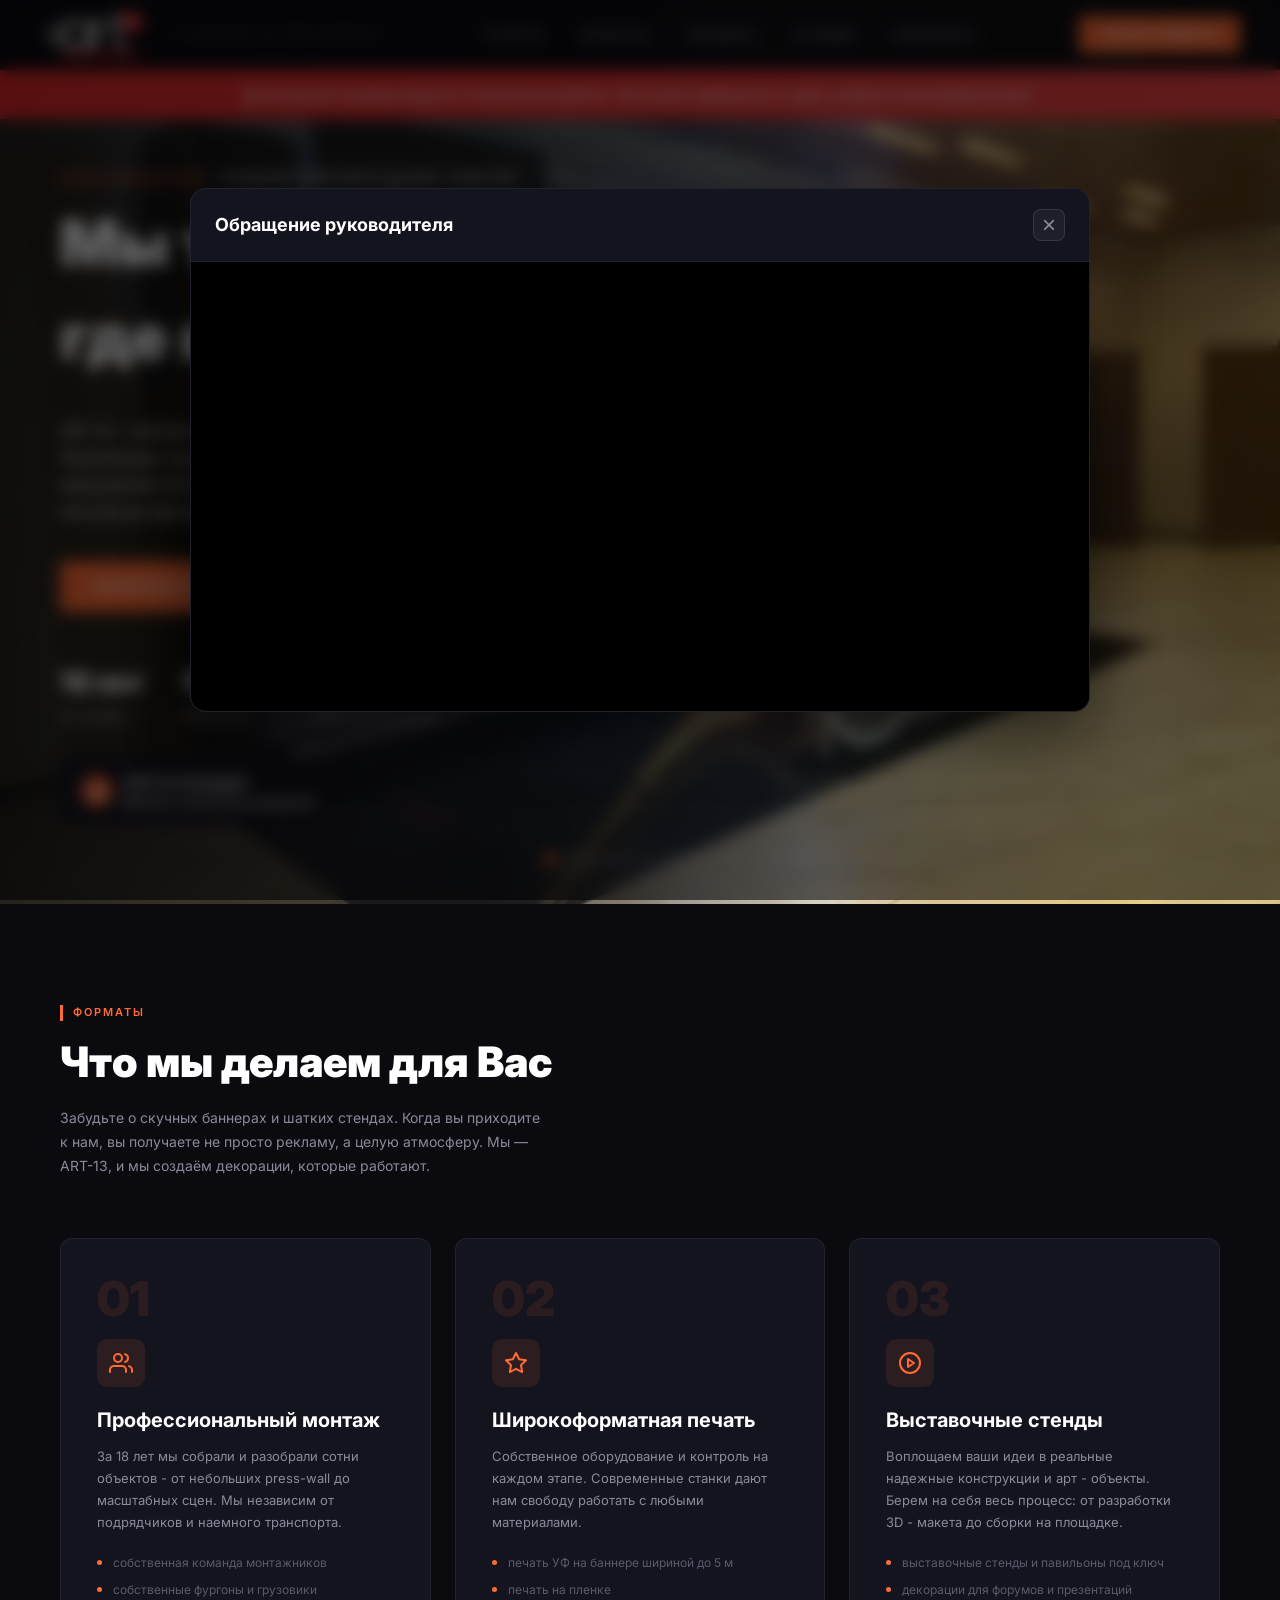
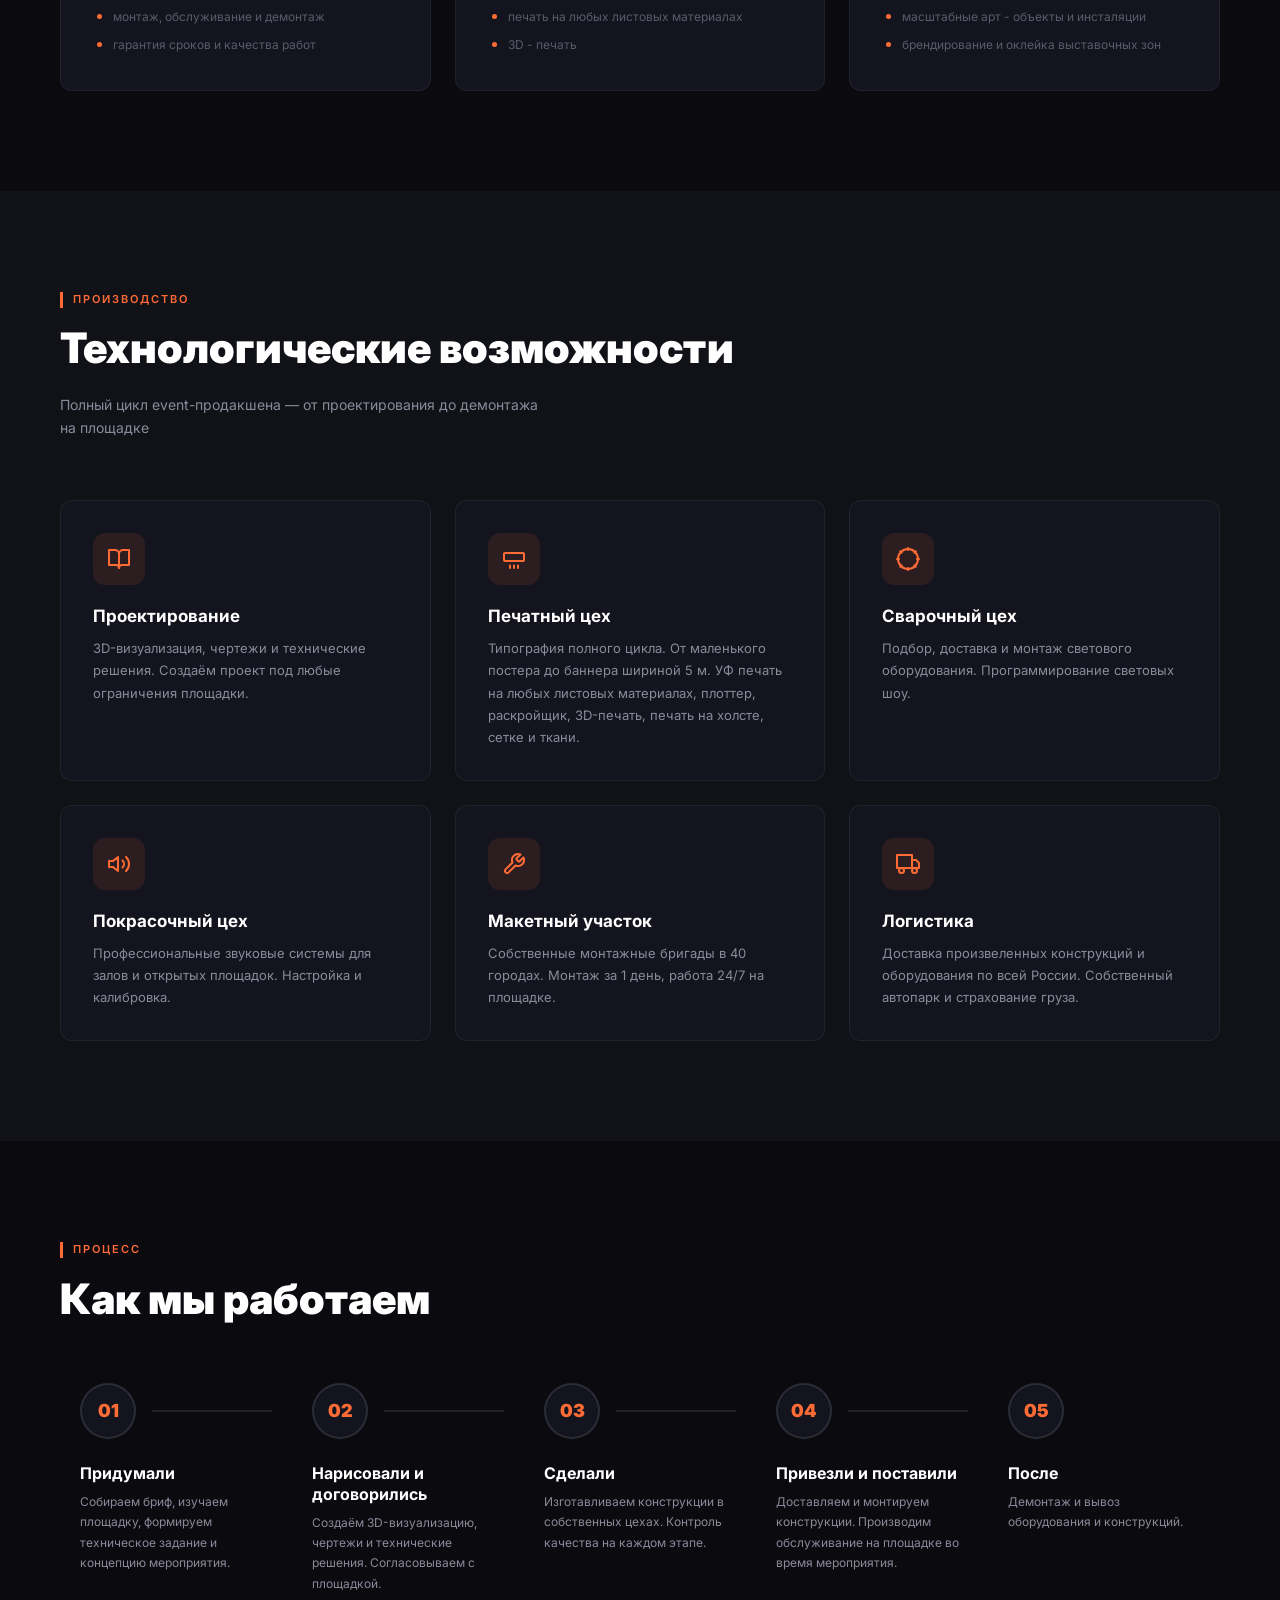
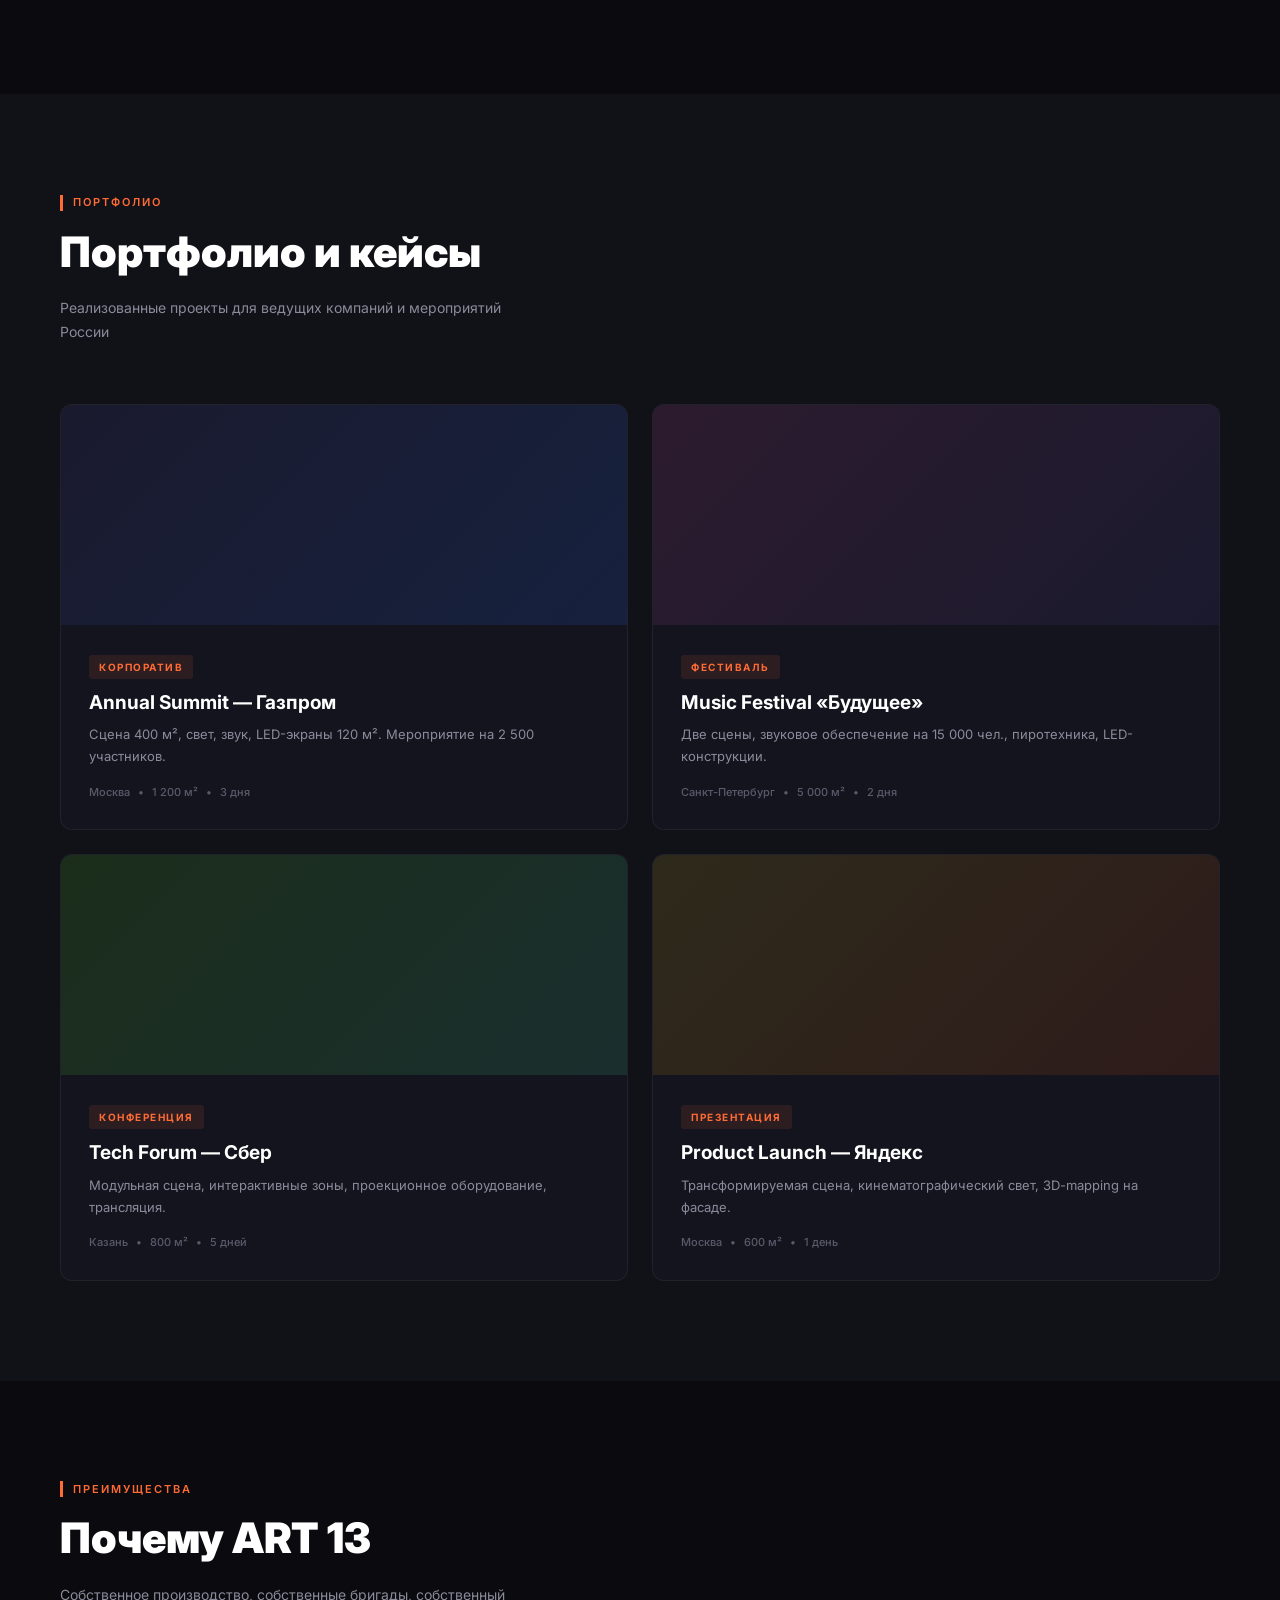
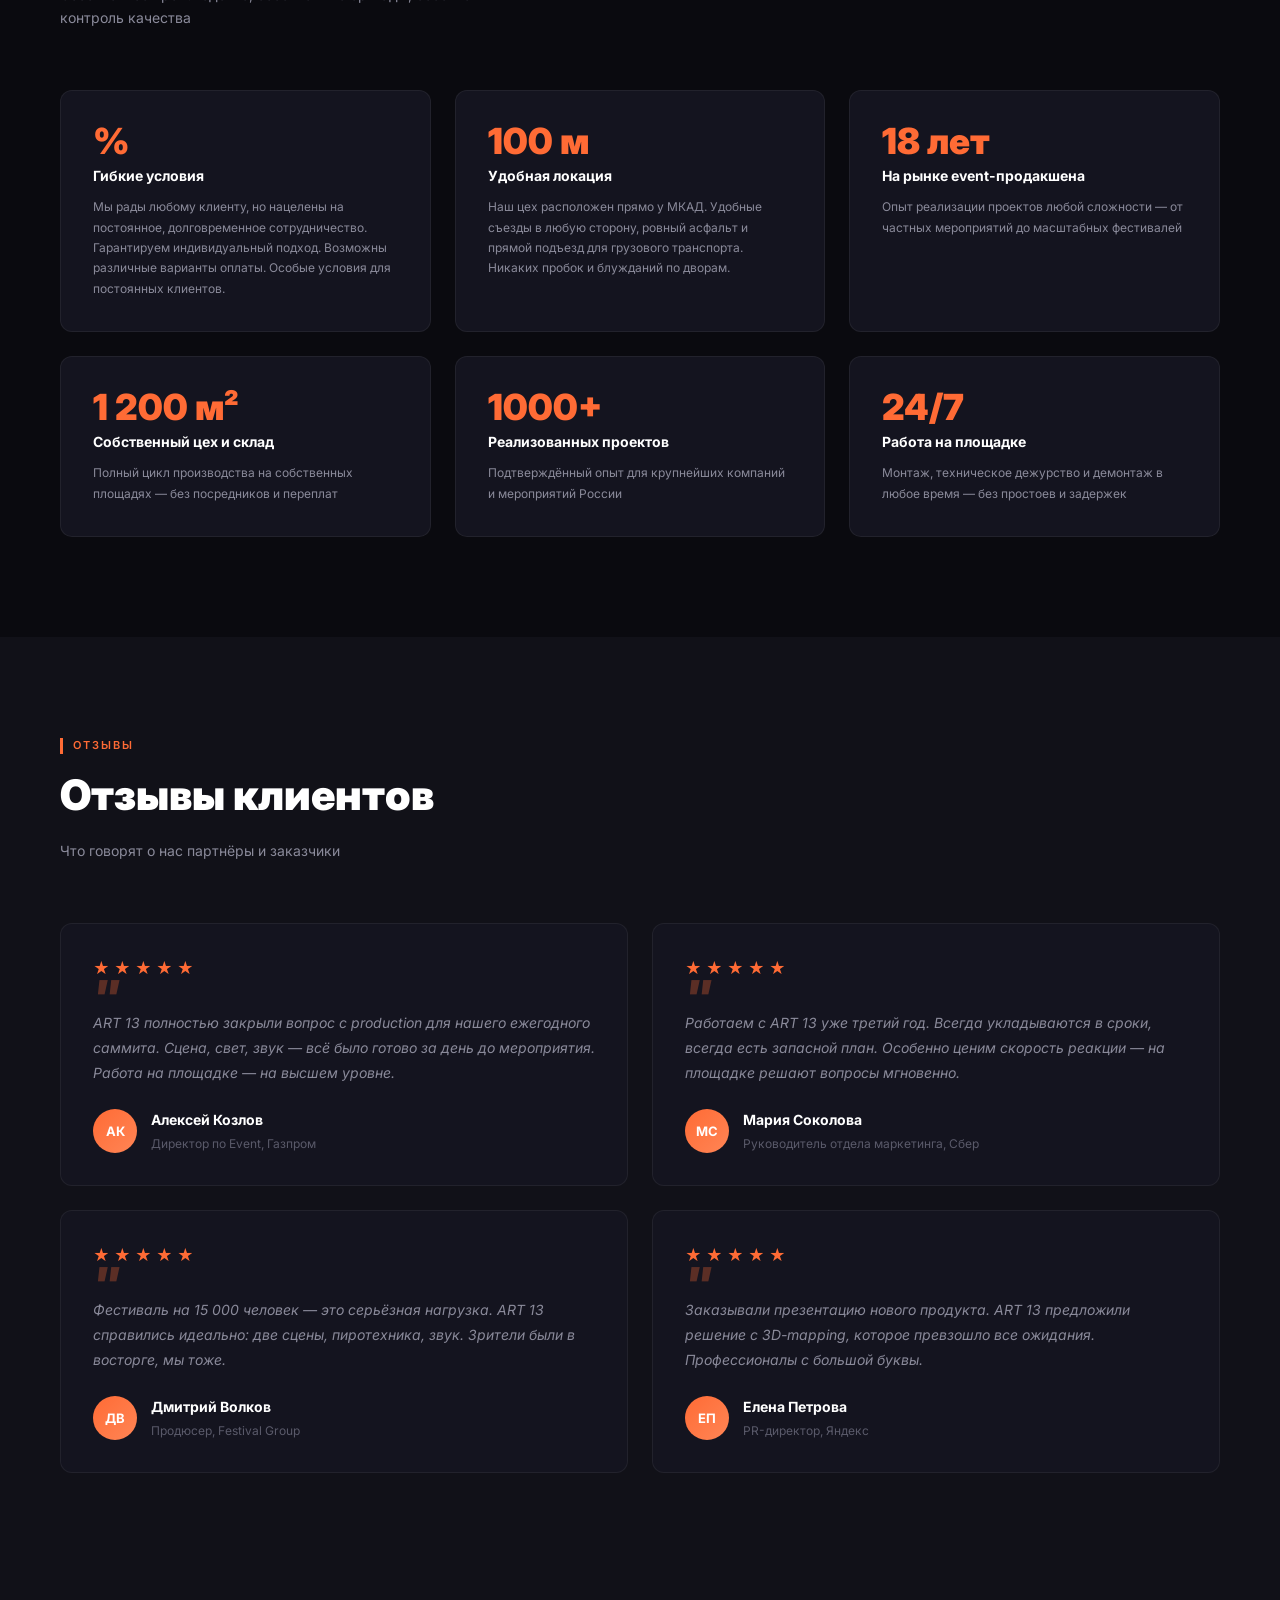
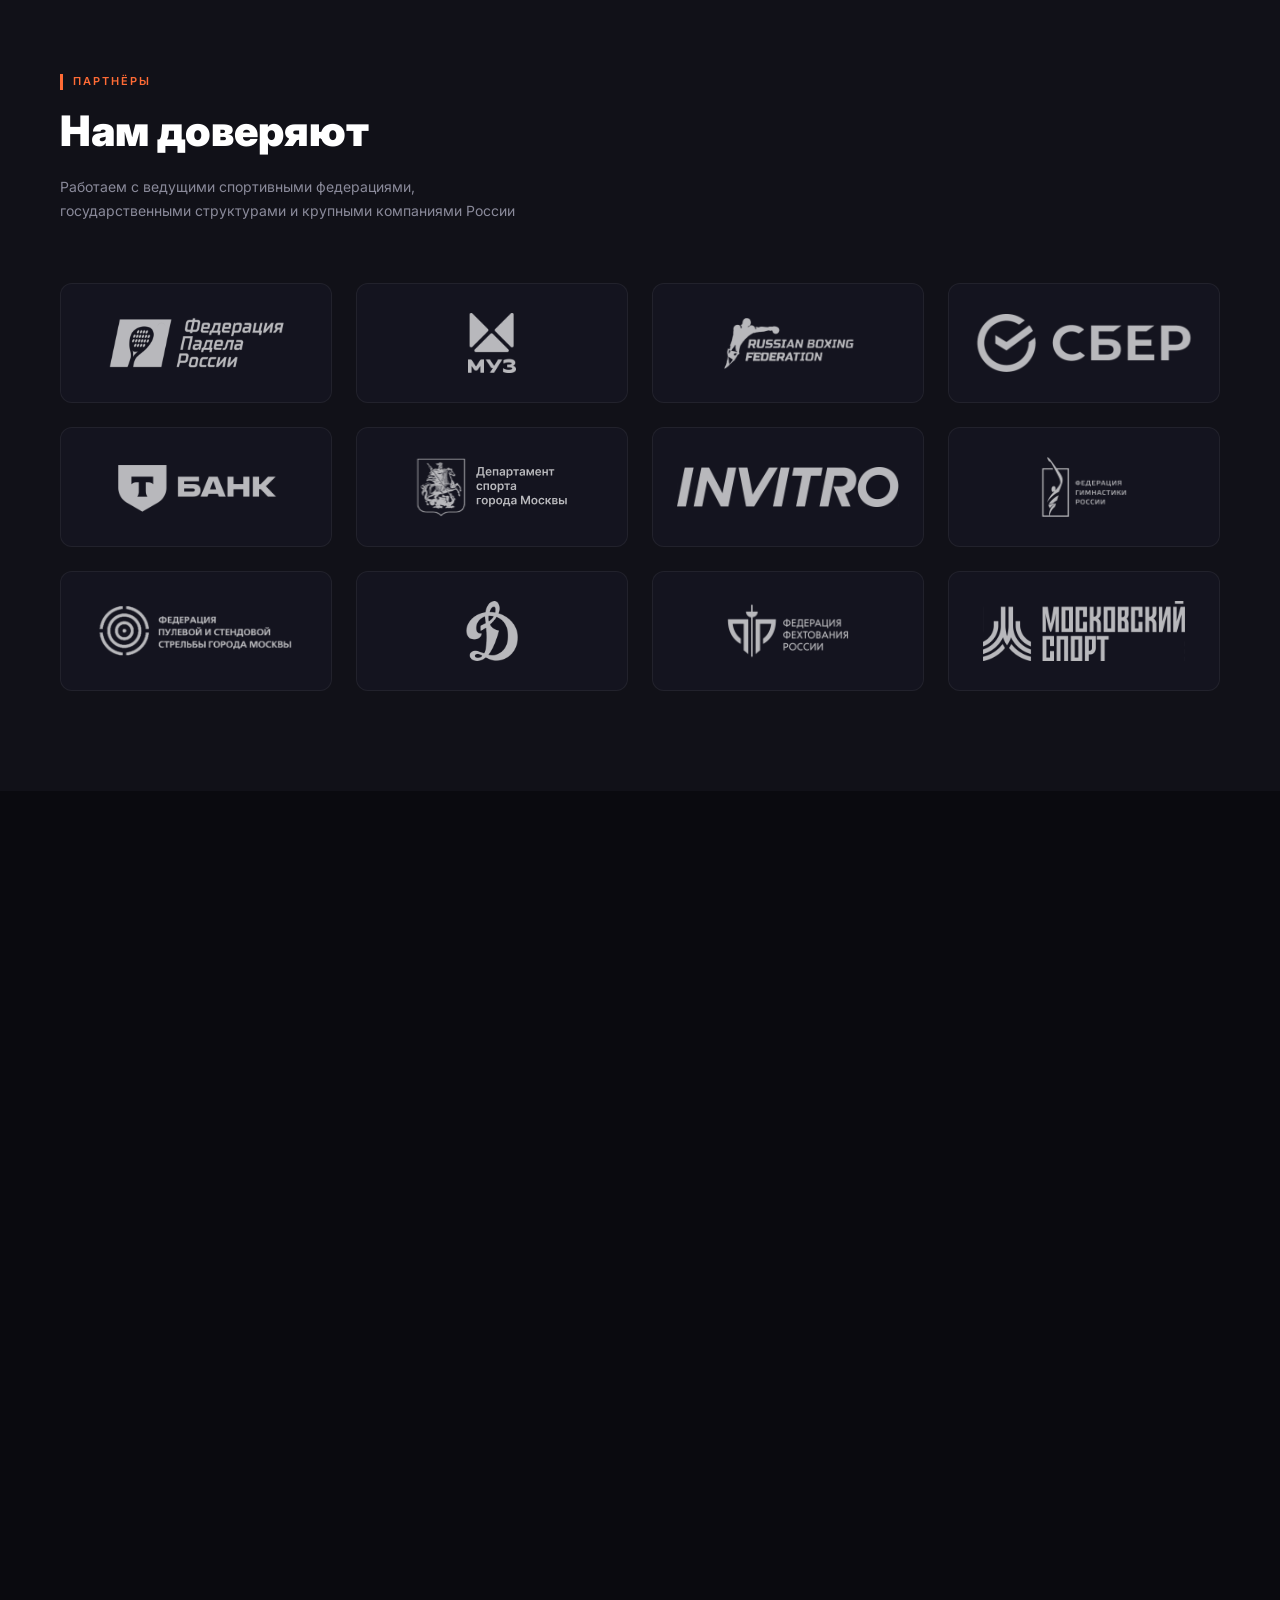
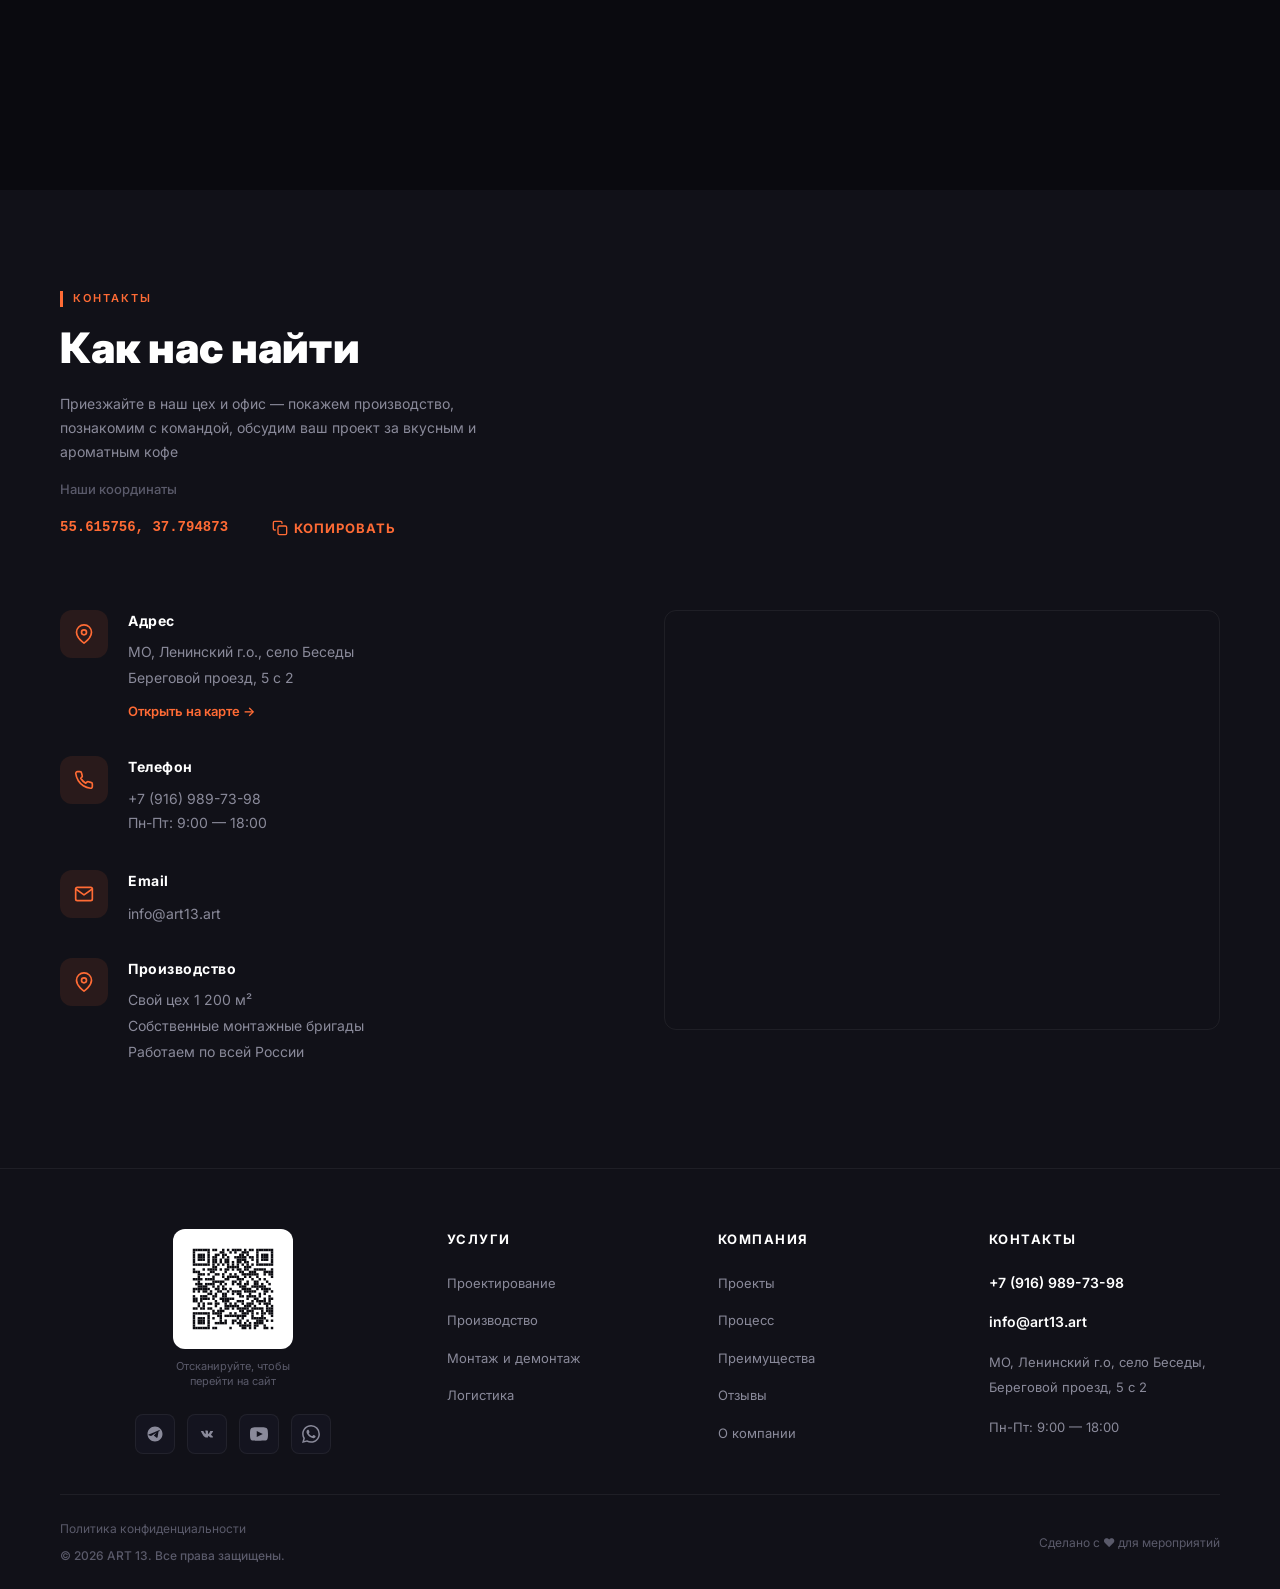
==== commit a13c2dd6: "Добавлены логотипы партнеров в блок НАМ ДОВЕРЯЮТ" ====
--- a/index.html
+++ b/index.html
@@ -622,136 +622,62 @@
                 <div class="partners-grid">
                     <div class="partner-item animate-on-scroll" data-delay="1">
                         <div class="partner-logo">
-                            <svg viewBox="0 0 120 60" fill="none" xmlns="http://www.w3.org/2000/svg">
-                                <rect x="5" y="10" width="40" height="40" rx="4" stroke="white" stroke-width="2"/>
-                                <circle cx="25" cy="30" r="10" stroke="white" stroke-width="2"/>
-                                <line x1="20" y1="25" x2="30" y2="35" stroke="white" stroke-width="2"/>
-                                <text x="55" y="28" fill="white" font-size="11" font-weight="600" font-family="Inter, sans-serif">ФЕДЕРАЦИЯ</text>
-                                <text x="55" y="42" fill="white" font-size="13" font-weight="700" font-family="Inter, sans-serif">ПАДЕЛА РОССИИ</text>
-                            </svg>
+                            <img src="partners/federaciya-padela-rossii.svg" alt="Федерация Падела России">
                         </div>
                     </div>
                     <div class="partner-item animate-on-scroll" data-delay="2">
                         <div class="partner-logo">
-                            <svg viewBox="0 0 140 60" fill="none" xmlns="http://www.w3.org/2000/svg">
-                                <path d="M30 15 L35 5 L40 15 L50 18 L42 25 L45 35 L35 28 L25 35 L28 25 L20 18 Z" stroke="white" stroke-width="1.5" fill="none"/>
-                                <path d="M35 18 L35 45" stroke="white" stroke-width="1.5"/>
-                                <text x="55" y="26" fill="white" font-size="13" font-weight="700" font-family="Inter, sans-serif">РОСМОРРЕЧФЛОТ</text>
-                                <text x="55" y="40" fill="rgba(255,255,255,0.5)" font-size="7" font-family="Inter, sans-serif">ФЕДЕРАЛЬНОЕ АГЕНТСТВО</text>
-                            </svg>
+                            <img src="partners/muz-tv.svg" alt="МУЗ ТВ">
                         </div>
                     </div>
                     <div class="partner-item animate-on-scroll" data-delay="3">
                         <div class="partner-logo">
-                            <svg viewBox="0 0 100 60" fill="none" xmlns="http://www.w3.org/2000/svg">
-                                <path d="M20 15 L35 10 L35 50 L20 50 Z" stroke="white" stroke-width="2"/>
-                                <path d="M40 15 L55 10 L55 50 L40 50 Z" stroke="white" stroke-width="2"/>
-                                <text x="15" y="65" fill="white" font-size="22" font-weight="900" font-family="Inter, sans-serif">МУЗ</text>
-                            </svg>
+                            <img src="partners/federaciya-boksa-rossii.svg" alt="Федерация Бокса России">
                         </div>
                     </div>
                     <div class="partner-item animate-on-scroll" data-delay="4">
                         <div class="partner-logo">
-                            <svg viewBox="0 0 100 60" fill="none" xmlns="http://www.w3.org/2000/svg">
-                                <path d="M50 5 L65 15 L65 40 L50 55 L35 40 L35 15 Z" stroke="white" stroke-width="2" fill="none"/>
-                                <text x="42" y="36" fill="white" font-size="18" font-weight="900" font-family="Inter, sans-serif">ОХ</text>
-                            </svg>
+                            <img src="partners/sber.svg" alt="Сбер">
                         </div>
                     </div>
                     <div class="partner-item animate-on-scroll" data-delay="5">
                         <div class="partner-logo">
-                            <svg viewBox="0 0 120 60" fill="none" xmlns="http://www.w3.org/2000/svg">
-                                <circle cx="25" cy="30" r="16" stroke="white" stroke-width="2"/>
-                                <path d="M18 30 L23 35 L33 23" stroke="white" stroke-width="2.5" stroke-linecap="round" stroke-linejoin="round"/>
-                                <text x="50" y="35" fill="white" font-size="20" font-weight="900" font-family="Inter, sans-serif">СБЕР</text>
-                            </svg>
+                            <img src="partners/t-bank.svg" alt="T — Банк">
                         </div>
                     </div>
                     <div class="partner-item animate-on-scroll" data-delay="6">
                         <div class="partner-logo">
-                            <svg viewBox="0 0 100 60" fill="none" xmlns="http://www.w3.org/2000/svg">
-                                <circle cx="50" cy="30" r="20" stroke="white" stroke-width="1.5"/>
-                                <circle cx="50" cy="30" r="12" stroke="white" stroke-width="1"/>
-                                <text x="42" y="36" fill="white" font-size="24" font-weight="900" font-family="Inter, sans-serif">T</text>
-                            </svg>
+                            <img src="partners/departament-sporta-moskvy.svg" alt="Департамент спорта Москвы">
+                        </div>
+                    </div>
+                    <div class="partner-item animate-on-scroll" data-delay="7">
+                        <div class="partner-logo">
+                            <img src="partners/invitro.svg" alt="INVITRO">
+                        </div>
+                    </div>
+                    <div class="partner-item animate-on-scroll" data-delay="8">
+                        <div class="partner-logo">
+                            <img src="partners/federaciya-gimnastiki-rossii.svg" alt="Федерация гимнастики России">
+                        </div>
+                    </div>
+                    <div class="partner-item animate-on-scroll" data-delay="9">
+                        <div class="partner-logo">
+                            <img src="partners/federaciya-pulevoy-strelby.svg" alt="Федерация пулевой и стендовой стрельбы Москвы">
+                        </div>
+                    </div>
+                    <div class="partner-item animate-on-scroll" data-delay="10">
+                        <div class="partner-logo">
+                            <img src="partners/dinamo.svg" alt="Общество «Динамо»">
+                        </div>
+                    </div>
+                    <div class="partner-item animate-on-scroll" data-delay="11">
+                        <div class="partner-logo">
+                            <img src="partners/federaciya-fektovaniya.svg" alt="Федерация фехтования России">
                         </div>
                     </div>
                     <div class="partner-item animate-on-scroll" data-delay="1">
                         <div class="partner-logo">
-                            <svg viewBox="0 0 160 60" fill="none" xmlns="http://www.w3.org/2000/svg">
-                                <rect x="5" y="10" width="30" height="30" rx="2" stroke="white" stroke-width="1.5"/>
-                                <path d="M20 15 L20 35 M12 25 L28 25" stroke="white" stroke-width="1.5"/>
-                                <text x="42" y="24" fill="white" font-size="10" font-weight="600" font-family="Inter, sans-serif">ДЕПАРТАМЕНТ</text>
-                                <text x="42" y="38" fill="white" font-size="11" font-weight="700" font-family="Inter, sans-serif">СПОРТА ГОРОДА МОСКВЫ</text>
-                            </svg>
-                        </div>
-                    </div>
-                    <div class="partner-item animate-on-scroll" data-delay="2">
-                        <div class="partner-logo">
-                            <svg viewBox="0 0 120 60" fill="none" xmlns="http://www.w3.org/2000/svg">
-                                <text x="10" y="42" fill="white" font-size="28" font-weight="900" font-style="italic" font-family="Inter, sans-serif">INVITRO</text>
-                            </svg>
-                        </div>
-                    </div>
-                    <div class="partner-item animate-on-scroll" data-delay="3">
-                        <div class="partner-logo">
-                            <svg viewBox="0 0 140 60" fill="none" xmlns="http://www.w3.org/2000/svg">
-                                <path d="M20 50 Q30 10 40 30 Q50 50 55 10" stroke="white" stroke-width="2" fill="none" stroke-linecap="round"/>
-                                <text x="65" y="24" fill="white" font-size="9" font-weight="600" font-family="Inter, sans-serif">ФЕДЕРАЦИЯ</text>
-                                <text x="65" y="38" fill="white" font-size="10" font-weight="700" font-family="Inter, sans-serif">ГИМНАСТИКИ РОССИИ</text>
-                            </svg>
-                        </div>
-                    </div>
-                    <div class="partner-item animate-on-scroll" data-delay="4">
-                        <div class="partner-logo">
-                            <svg viewBox="0 0 180 60" fill="none" xmlns="http://www.w3.org/2000/svg">
-                                <circle cx="25" cy="30" r="16" stroke="white" stroke-width="1.5"/>
-                                <circle cx="25" cy="30" r="8" stroke="white" stroke-width="1"/>
-                                <circle cx="25" cy="30" r="2" fill="white"/>
-                                <text x="50" y="22" fill="white" font-size="8" font-weight="600" font-family="Inter, sans-serif">ФЕДЕРАЦИЯ</text>
-                                <text x="50" y="34" fill="white" font-size="8" font-weight="600" font-family="Inter, sans-serif">ПУЛЕВОЙ И СТЕНДОВОЙ</text>
-                                <text x="50" y="46" fill="white" font-size="8" font-weight="700" font-family="Inter, sans-serif">СТРЕЛЬБЫ ГОРОДА МОСКВЫ</text>
-                            </svg>
-                        </div>
-                    </div>
-                    <div class="partner-item animate-on-scroll" data-delay="5">
-                        <div class="partner-logo">
-                            <svg viewBox="0 0 100 60" fill="none" xmlns="http://www.w3.org/2000/svg">
-                                <path d="M50 5 L65 20 L65 45 L50 55 L35 45 L35 20 Z" stroke="white" stroke-width="1.5" fill="none"/>
-                                <text x="42" y="36" fill="white" font-size="22" font-weight="900" font-family="Inter, sans-serif">Д</text>
-                                <text x="25" y="60" fill="rgba(255,255,255,0.5)" font-size="6" font-family="Inter, sans-serif">ОБЩЕСТВО «ДИНАМО»</text>
-                            </svg>
-                        </div>
-                    </div>
-                    <div class="partner-item animate-on-scroll" data-delay="6">
-                        <div class="partner-logo">
-                            <svg viewBox="0 0 160 60" fill="none" xmlns="http://www.w3.org/2000/svg">
-                                <path d="M25 10 L35 25 L25 40 L15 25 Z" stroke="white" stroke-width="1.5"/>
-                                <path d="M40 15 L50 15 L45 35" stroke="white" stroke-width="1.5" fill="none"/>
-                                <text x="60" y="24" fill="white" font-size="9" font-weight="600" font-family="Inter, sans-serif">ФЕДЕРАЦИЯ</text>
-                                <text x="60" y="38" fill="white" font-size="10" font-weight="700" font-family="Inter, sans-serif">ФЕХТОВАНИЯ РОССИИ</text>
-                            </svg>
-                        </div>
-                    </div>
-                    <div class="partner-item animate-on-scroll" data-delay="1">
-                        <div class="partner-logo">
-                            <svg viewBox="0 0 140 60" fill="none" xmlns="http://www.w3.org/2000/svg">
-                                <path d="M20 45 L25 20 L30 45" stroke="white" stroke-width="2" fill="none"/>
-                                <path d="M25 30 L35 20" stroke="white" stroke-width="2"/>
-                                <text x="45" y="24" fill="white" font-size="12" font-weight="700" font-family="Inter, sans-serif">МОСКОВСКИЙ</text>
-                                <text x="45" y="40" fill="white" font-size="14" font-weight="900" font-family="Inter, sans-serif">СПОРТ</text>
-                            </svg>
-                        </div>
-                    </div>
-                    <div class="partner-item animate-on-scroll" data-delay="2">
-                        <div class="partner-logo">
-                            <svg viewBox="0 0 180 60" fill="none" xmlns="http://www.w3.org/2000/svg">
-                                <rect x="10" y="15" width="35" height="25" rx="3" stroke="white" stroke-width="1.5"/>
-                                <text x="18" y="33" fill="white" font-size="14" font-weight="900" font-family="Inter, sans-serif">ГТО</text>
-                                <text x="55" y="22" fill="white" font-size="9" font-weight="600" font-family="Inter, sans-serif">ФЕДЕРАЦИЯ</text>
-                                <text x="55" y="36" fill="white" font-size="9" font-weight="600" font-family="Inter, sans-serif">МНОГОБОРЬЯ</text>
-                                <text x="55" y="50" fill="white" font-size="10" font-weight="700" font-family="Inter, sans-serif">ГТО РОССИИ</text>
-                            </svg>
+                            <img src="partners/moskovskiy-sport.svg" alt="Московский спорт">
                         </div>
                     </div>
                 </div>
--- a/style.css
+++ b/style.css
@@ -963,10 +963,18 @@
     justify-content: center;
 }
 
-.partner-logo svg {
-    width: 100%;
-    height: 100%;
-    max-height: 60px;
+.partner-logo img {
+    max-width: 100%;
+    max-height: 100%;
+    width: auto;
+    height: auto;
+    object-fit: contain;
+    filter: brightness(0) invert(1) opacity(0.7);
+    transition: all 0.3s ease;
+}
+
+.partner-item:hover .partner-logo img {
+    filter: brightness(0) invert(1) opacity(1);
 }
 
 /* ===== ADVANTAGES SECTION ===== */
